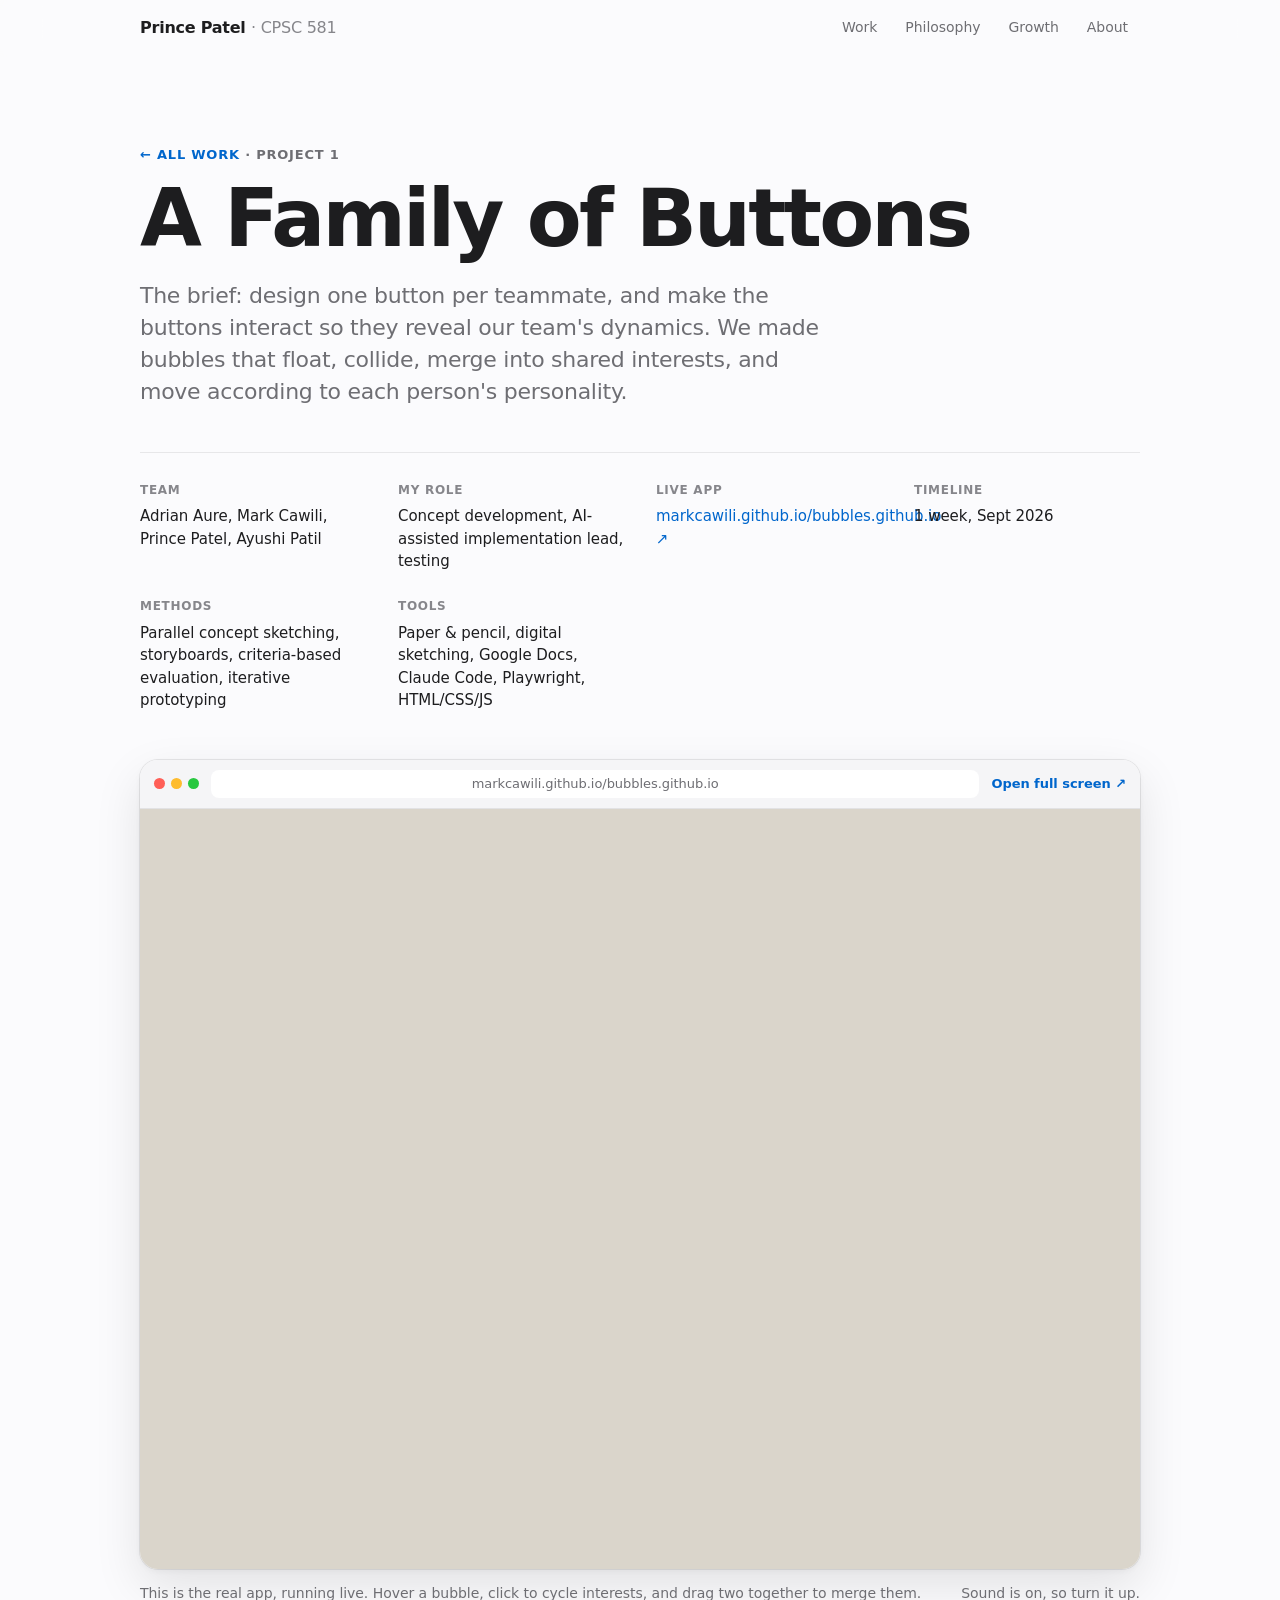
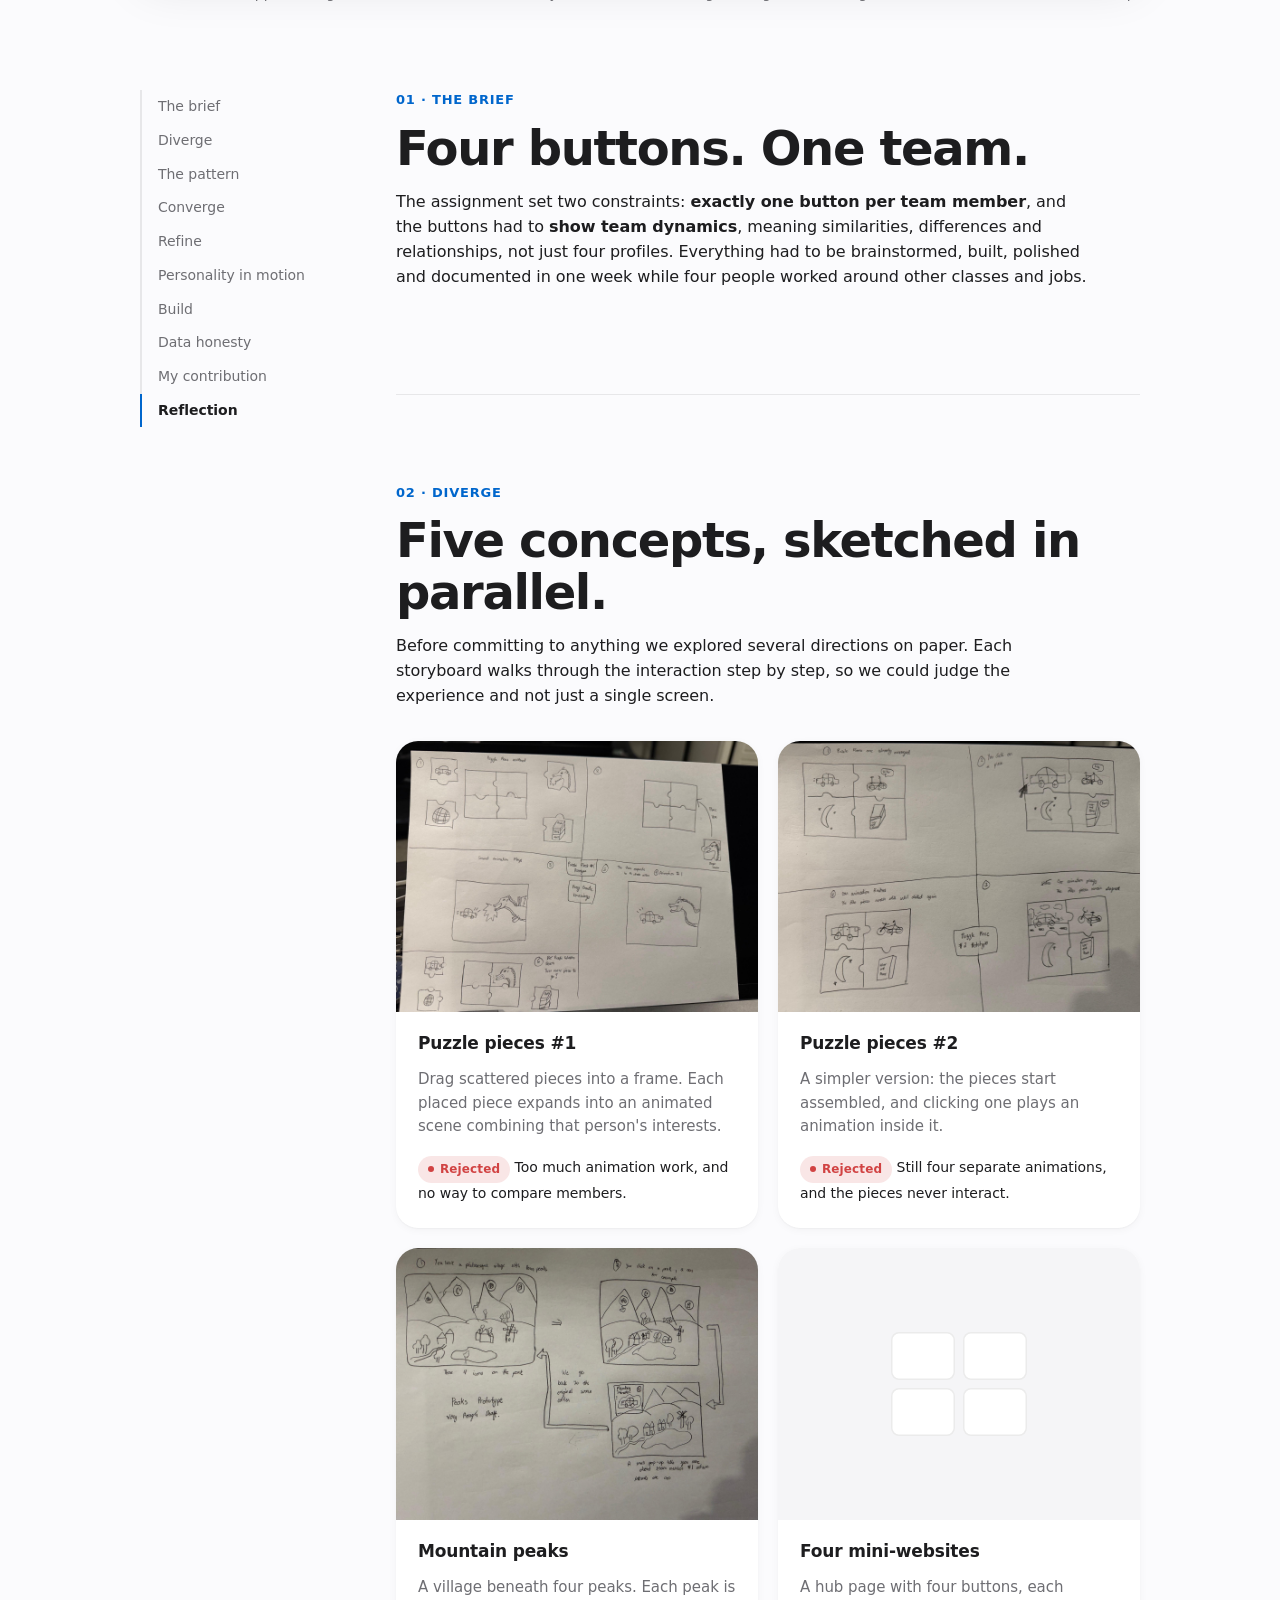
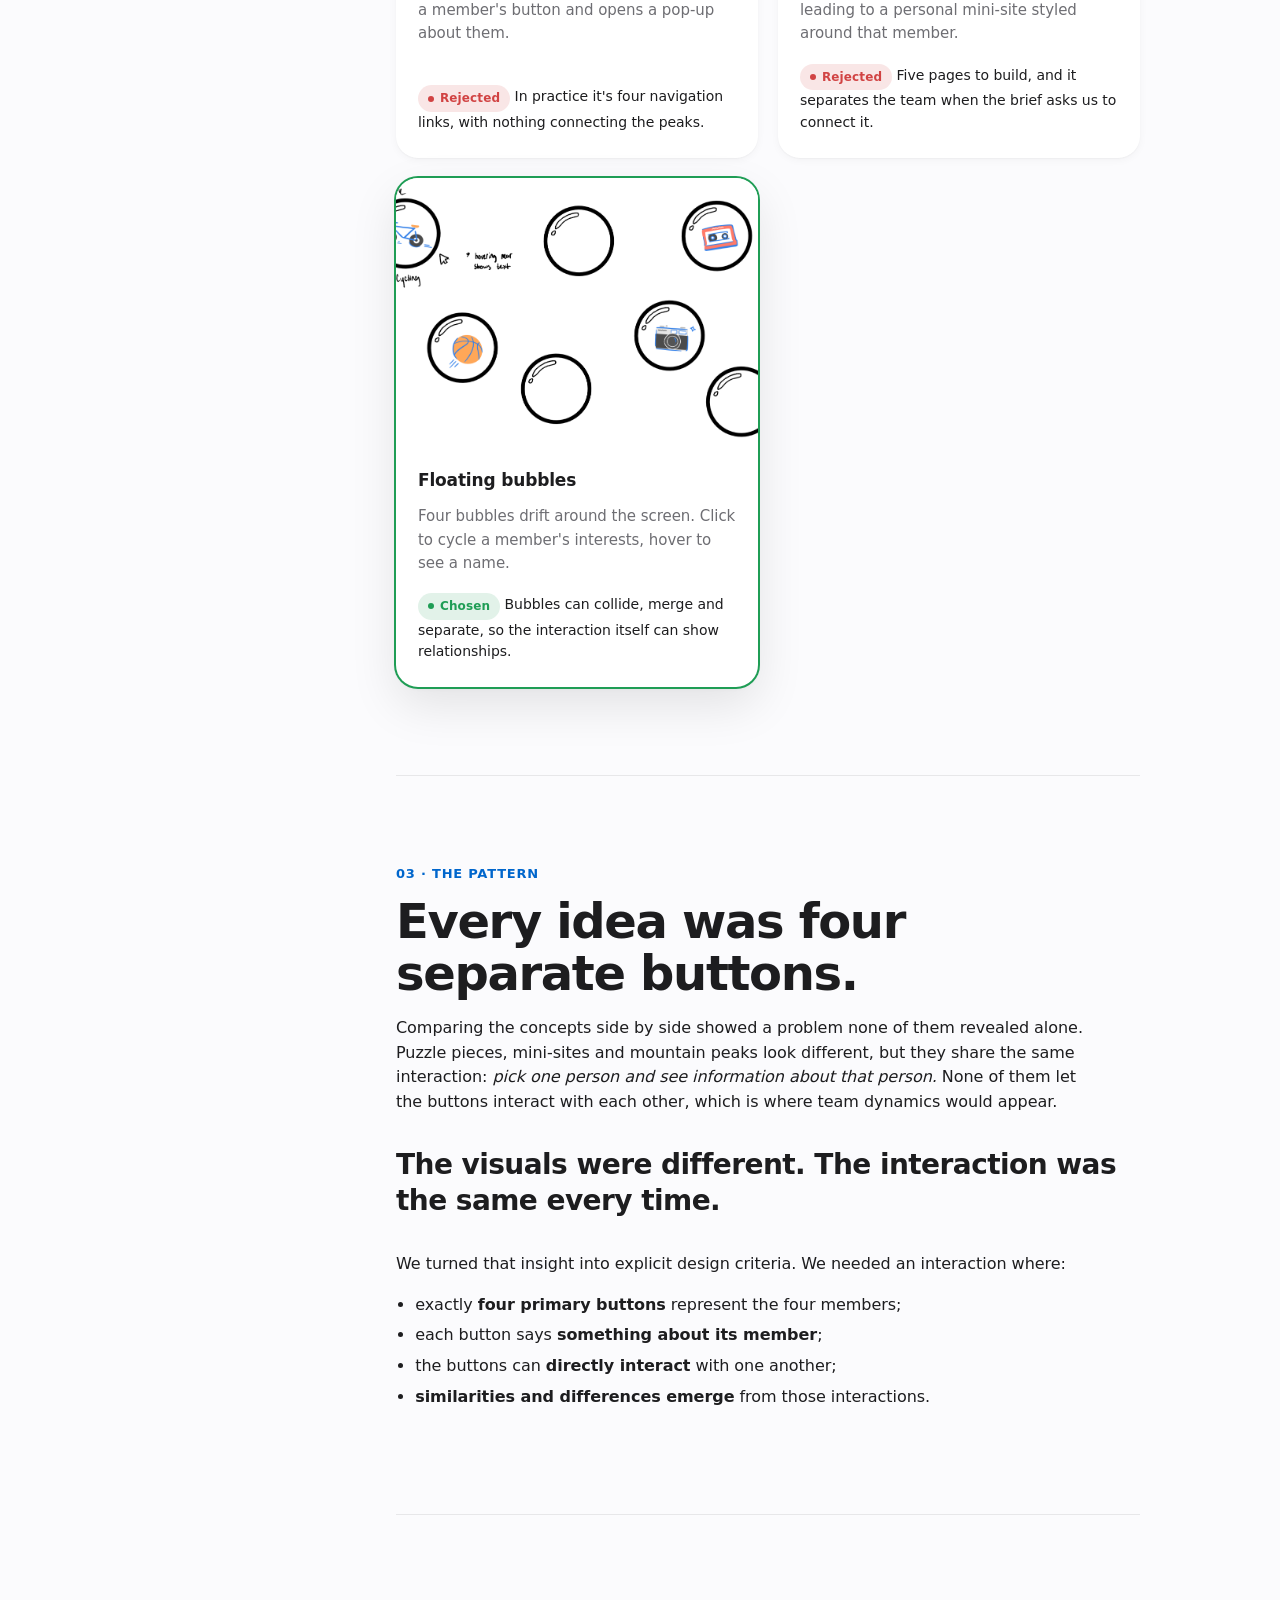
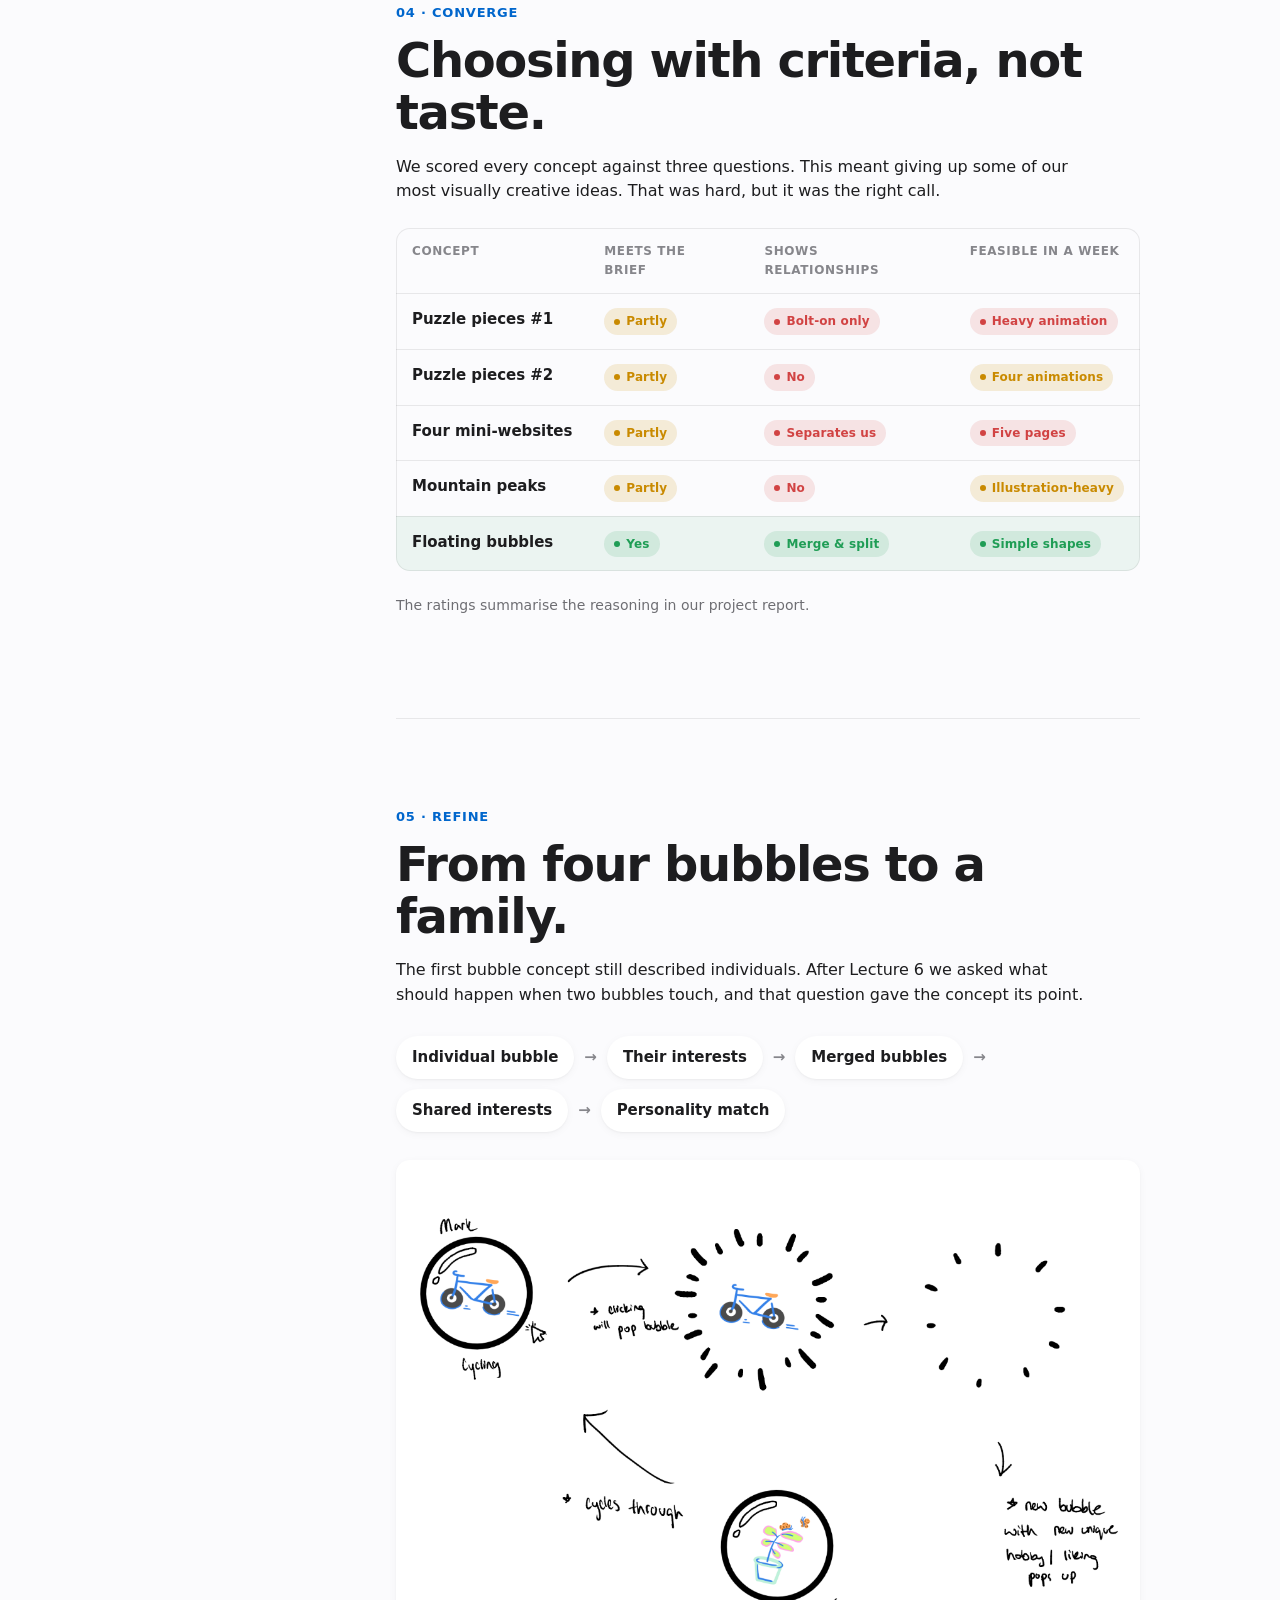
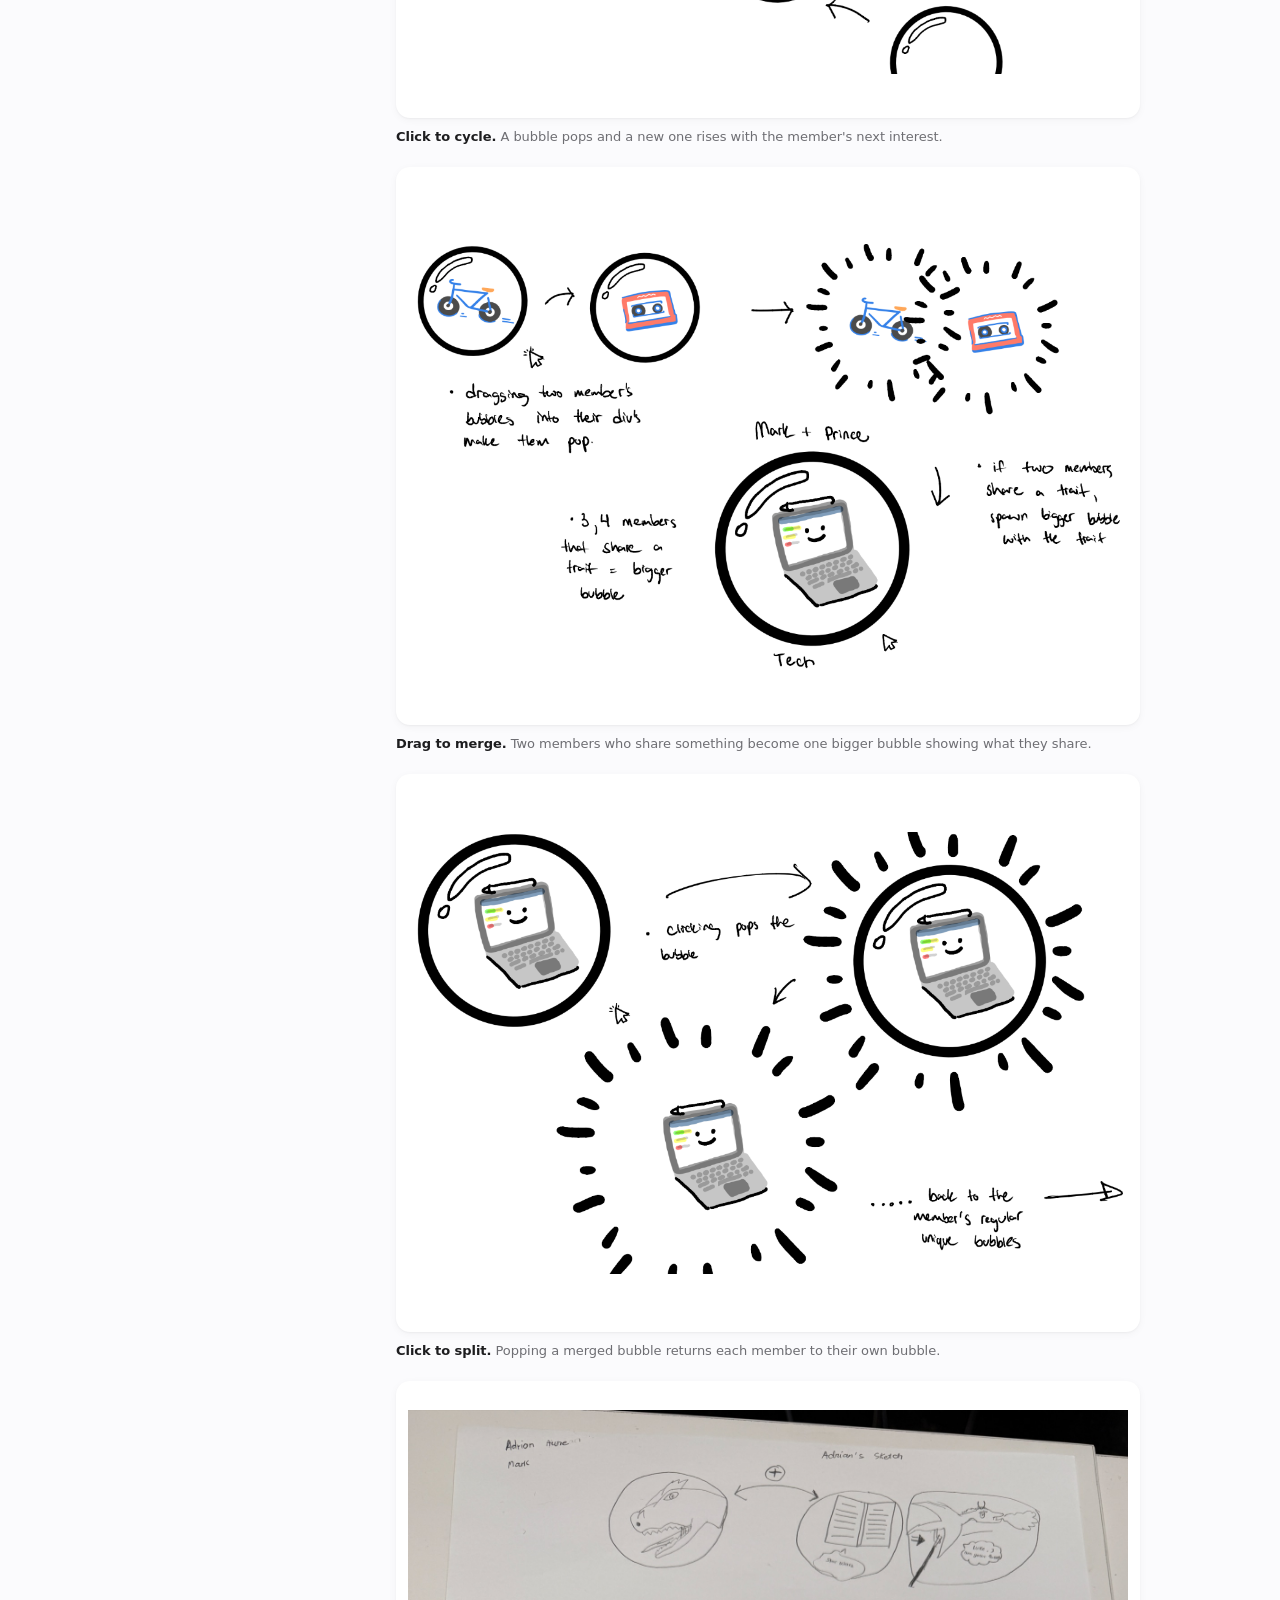
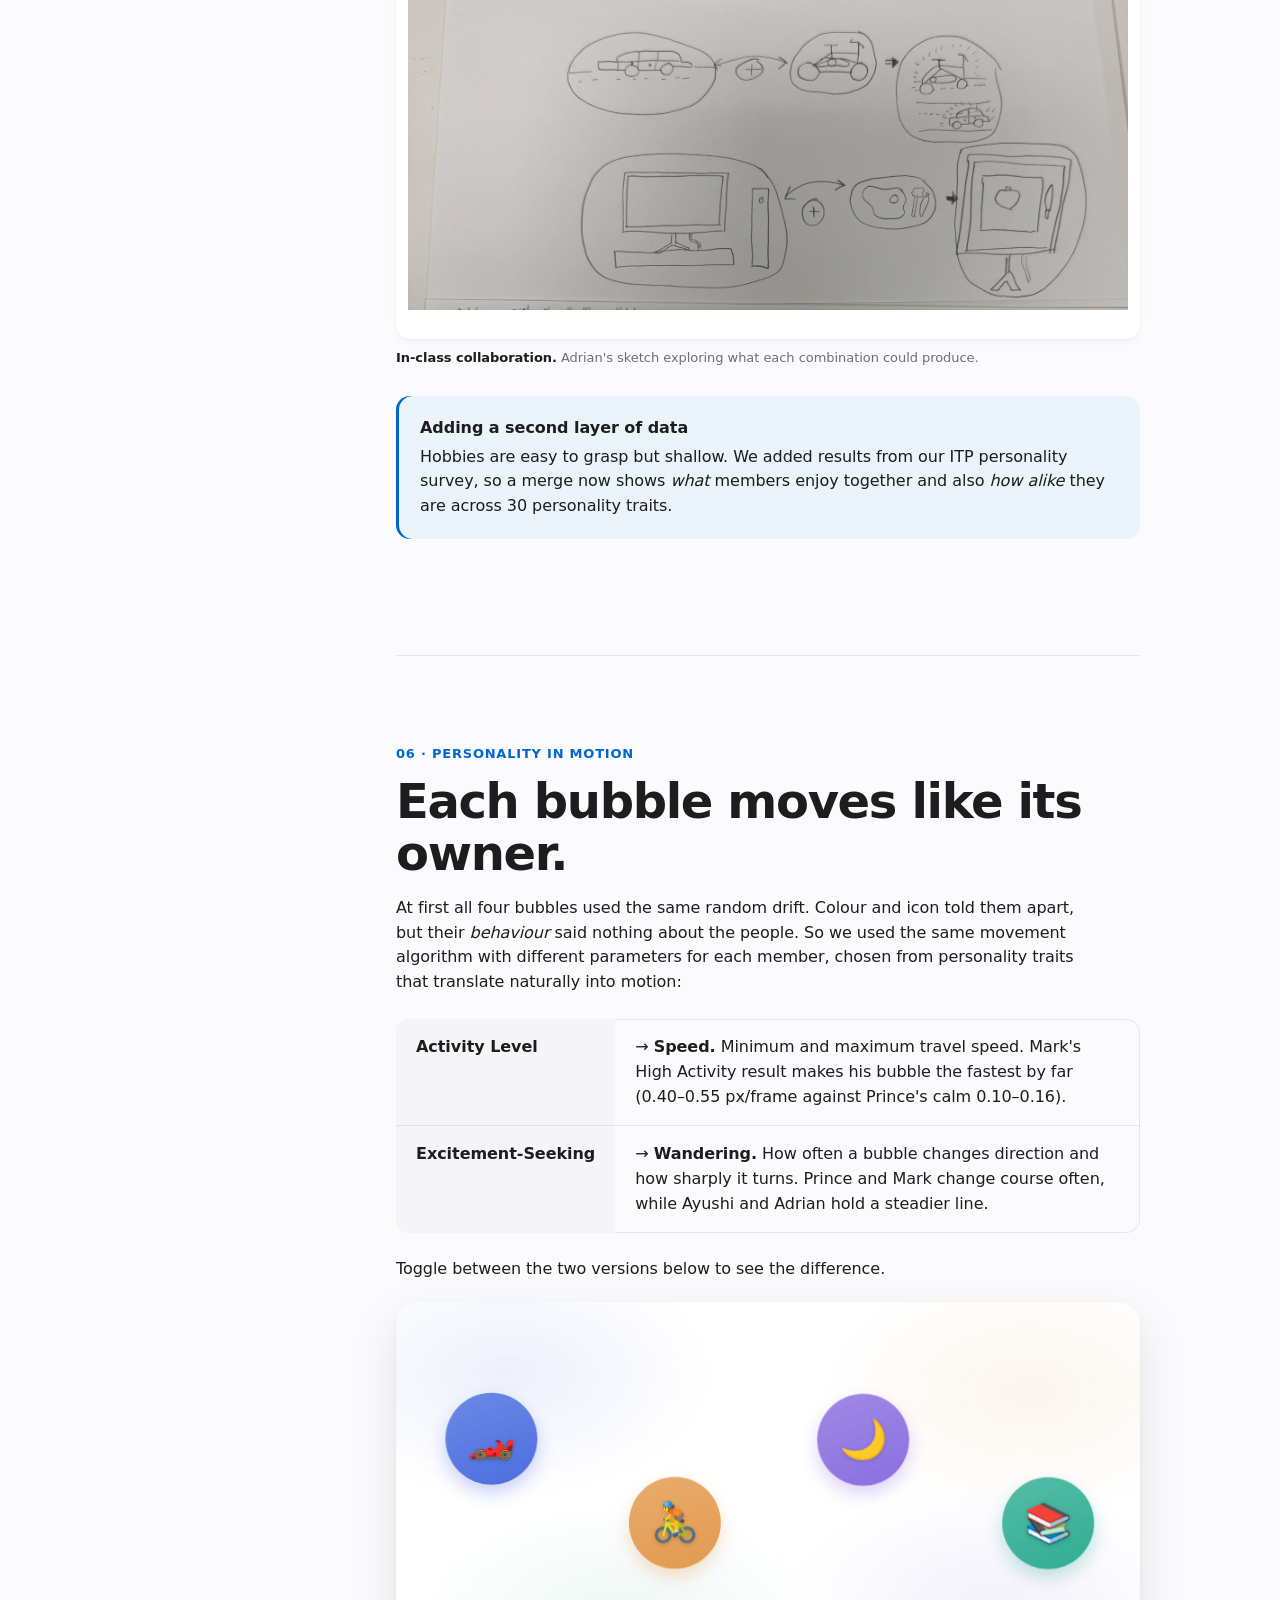
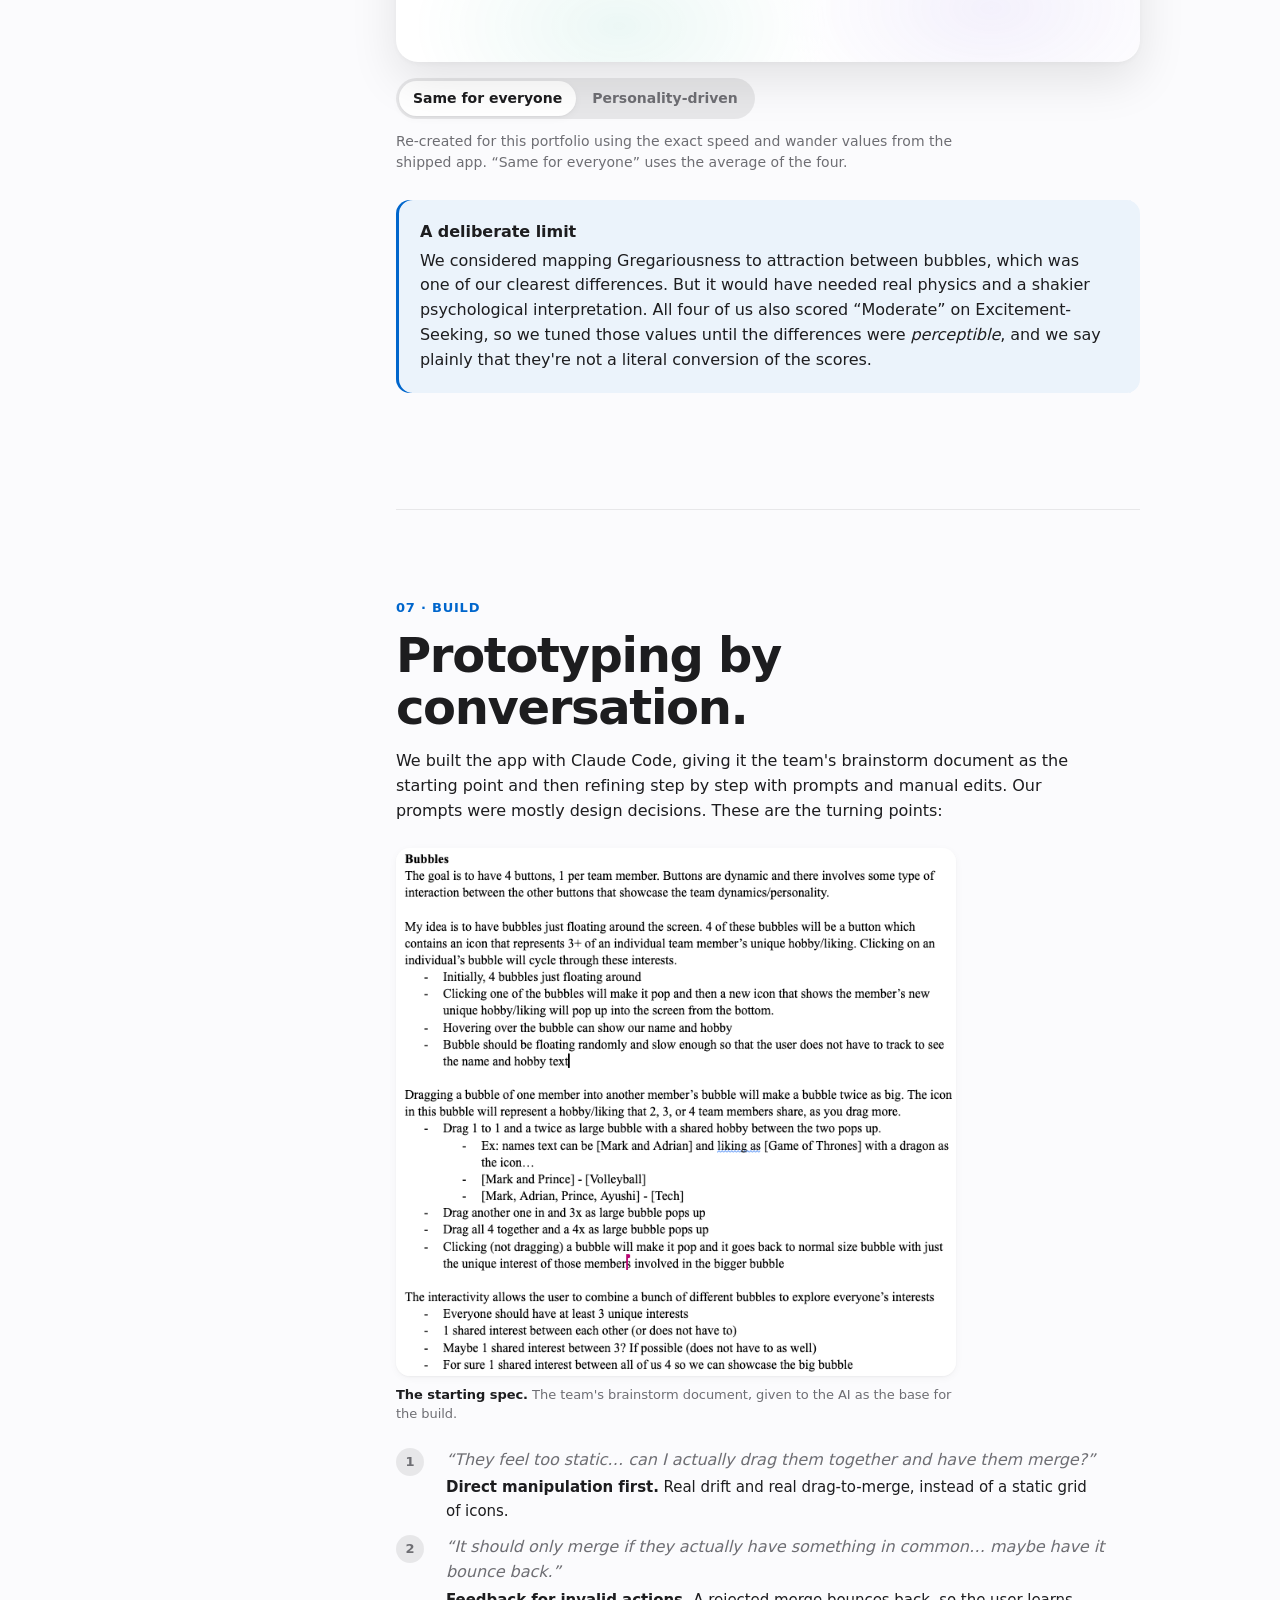
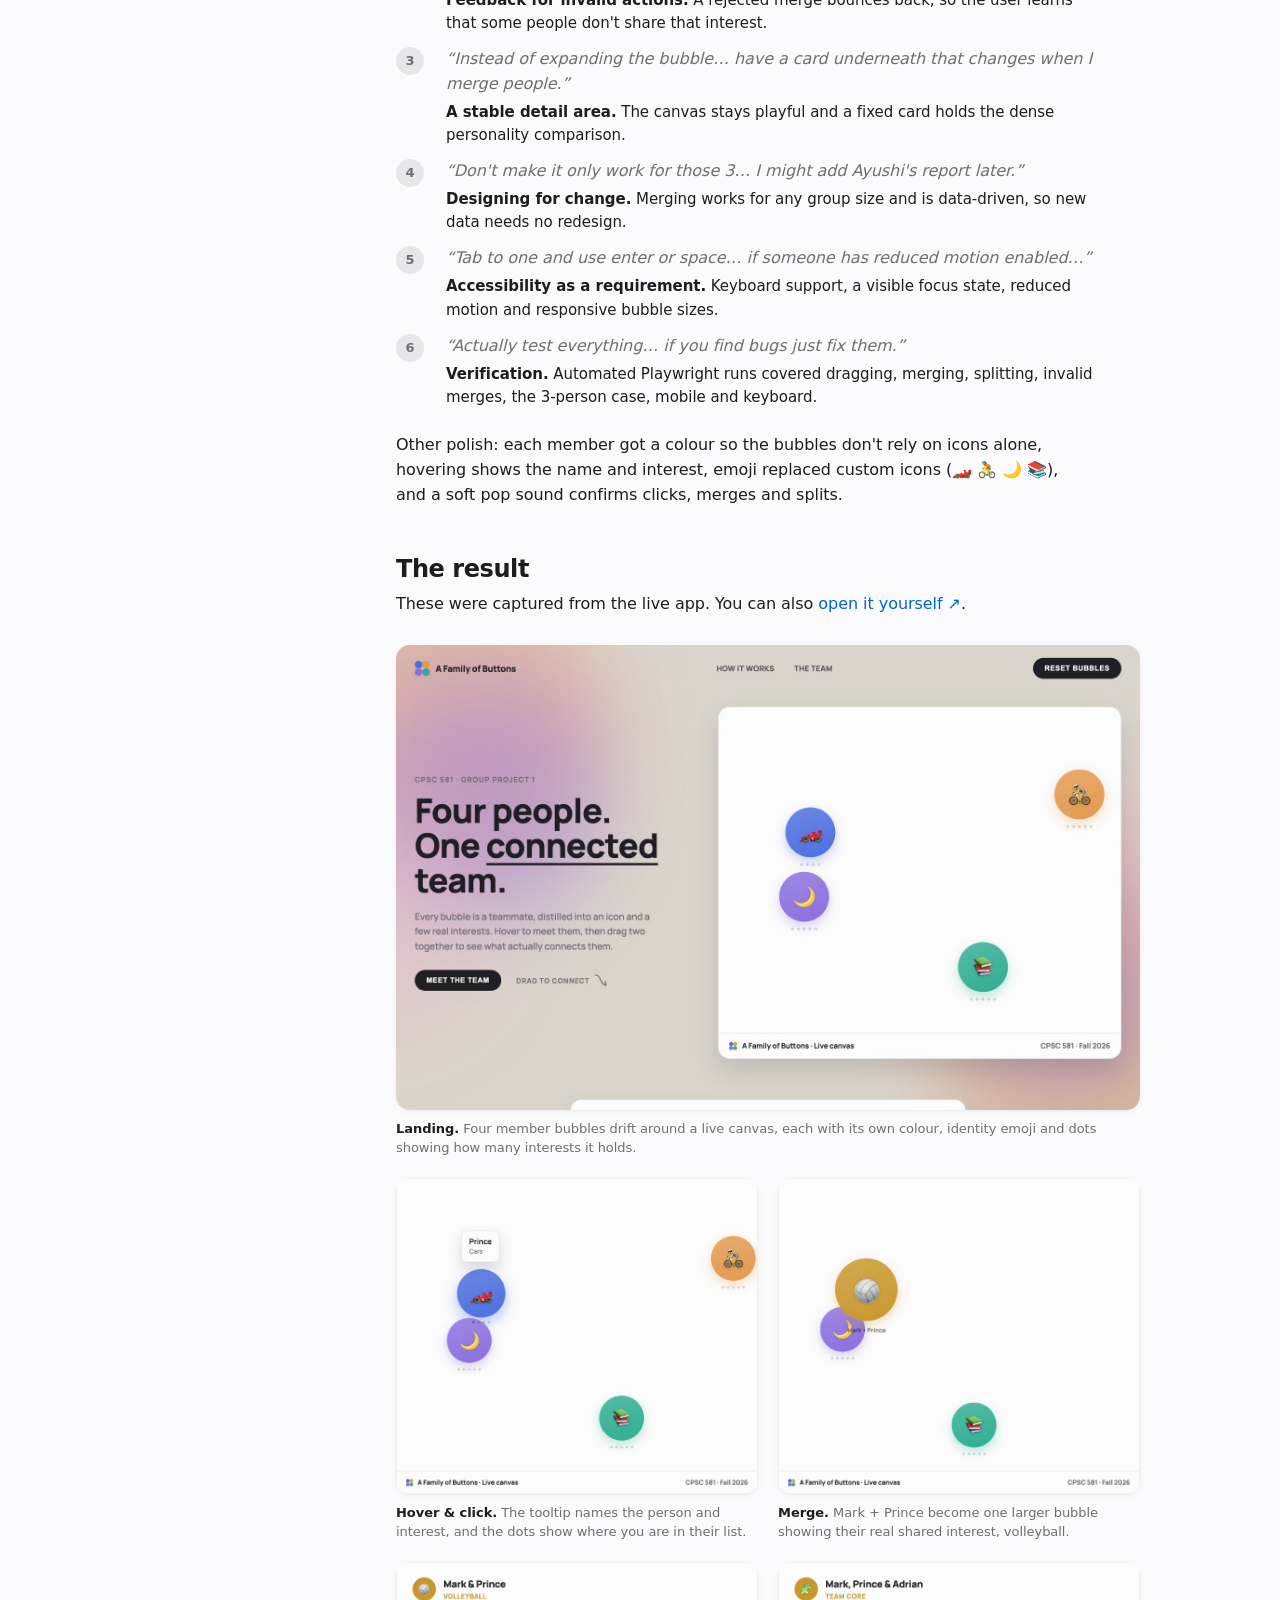
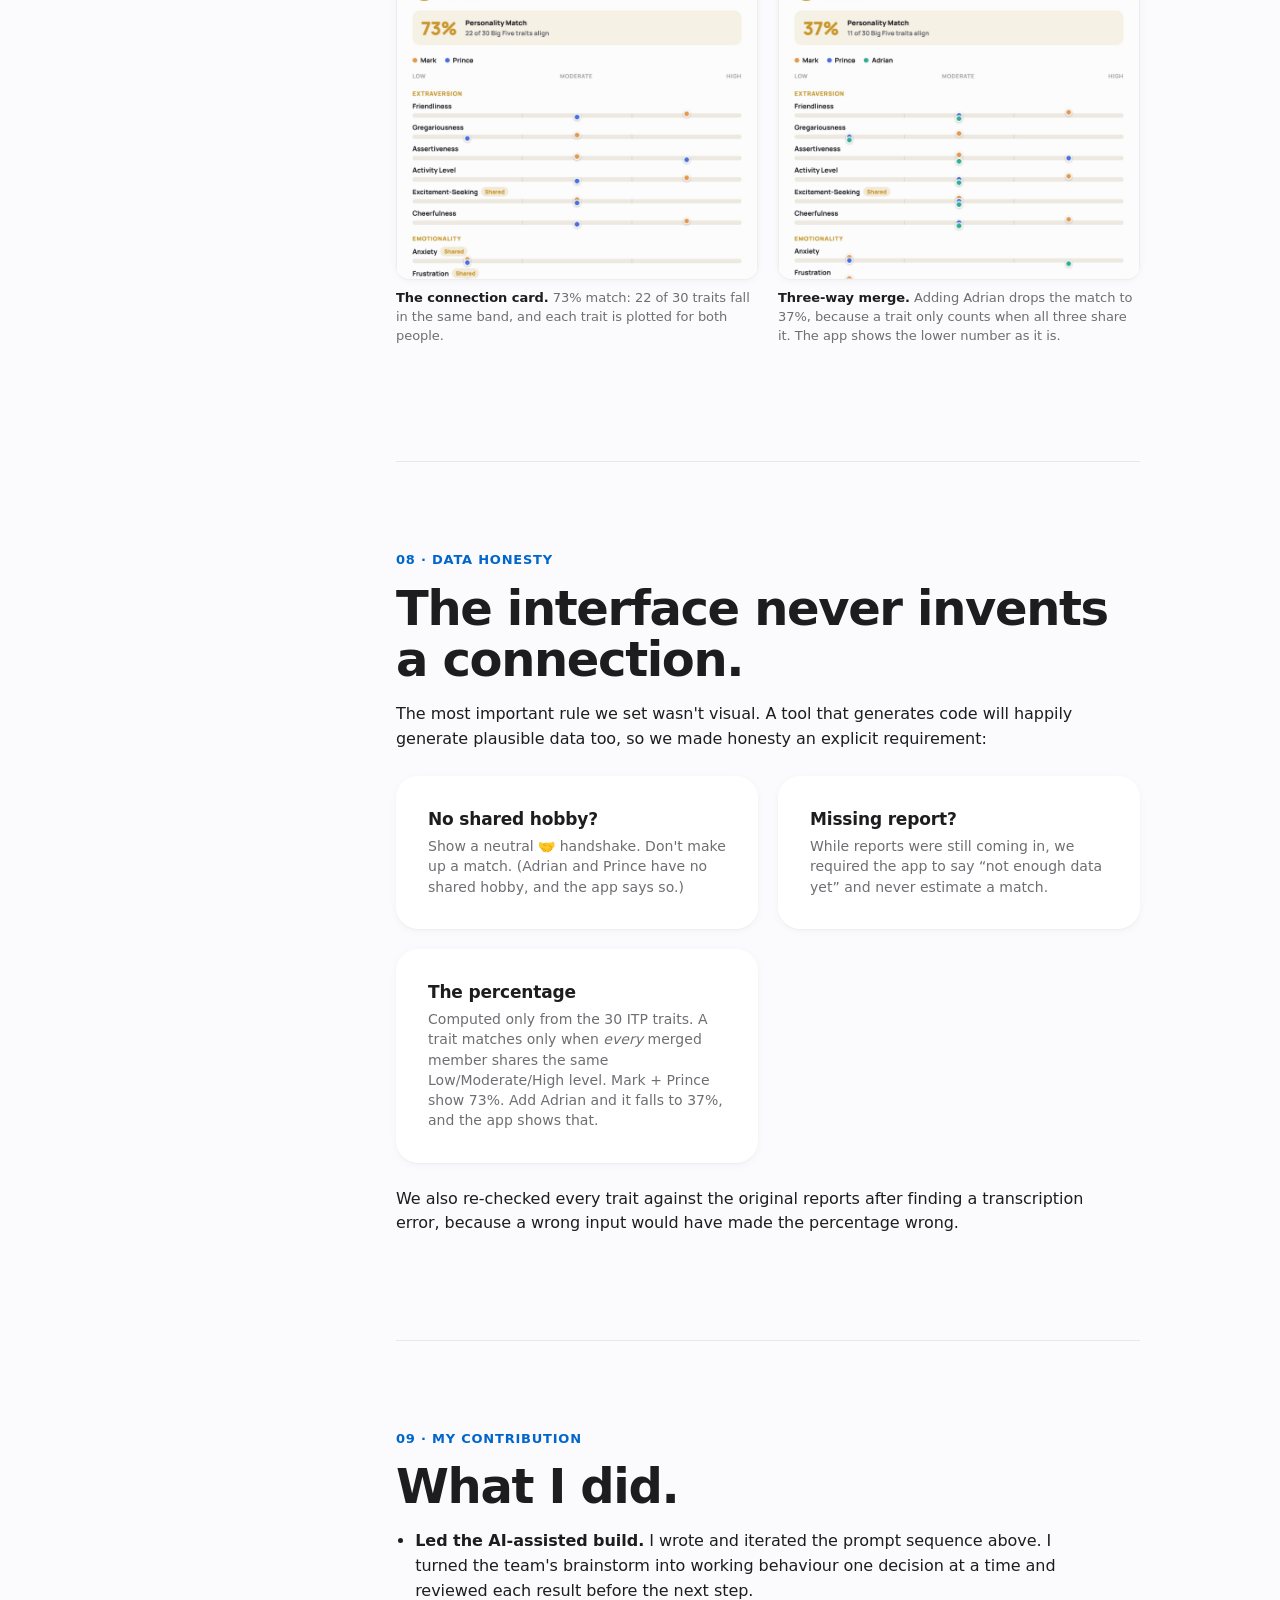
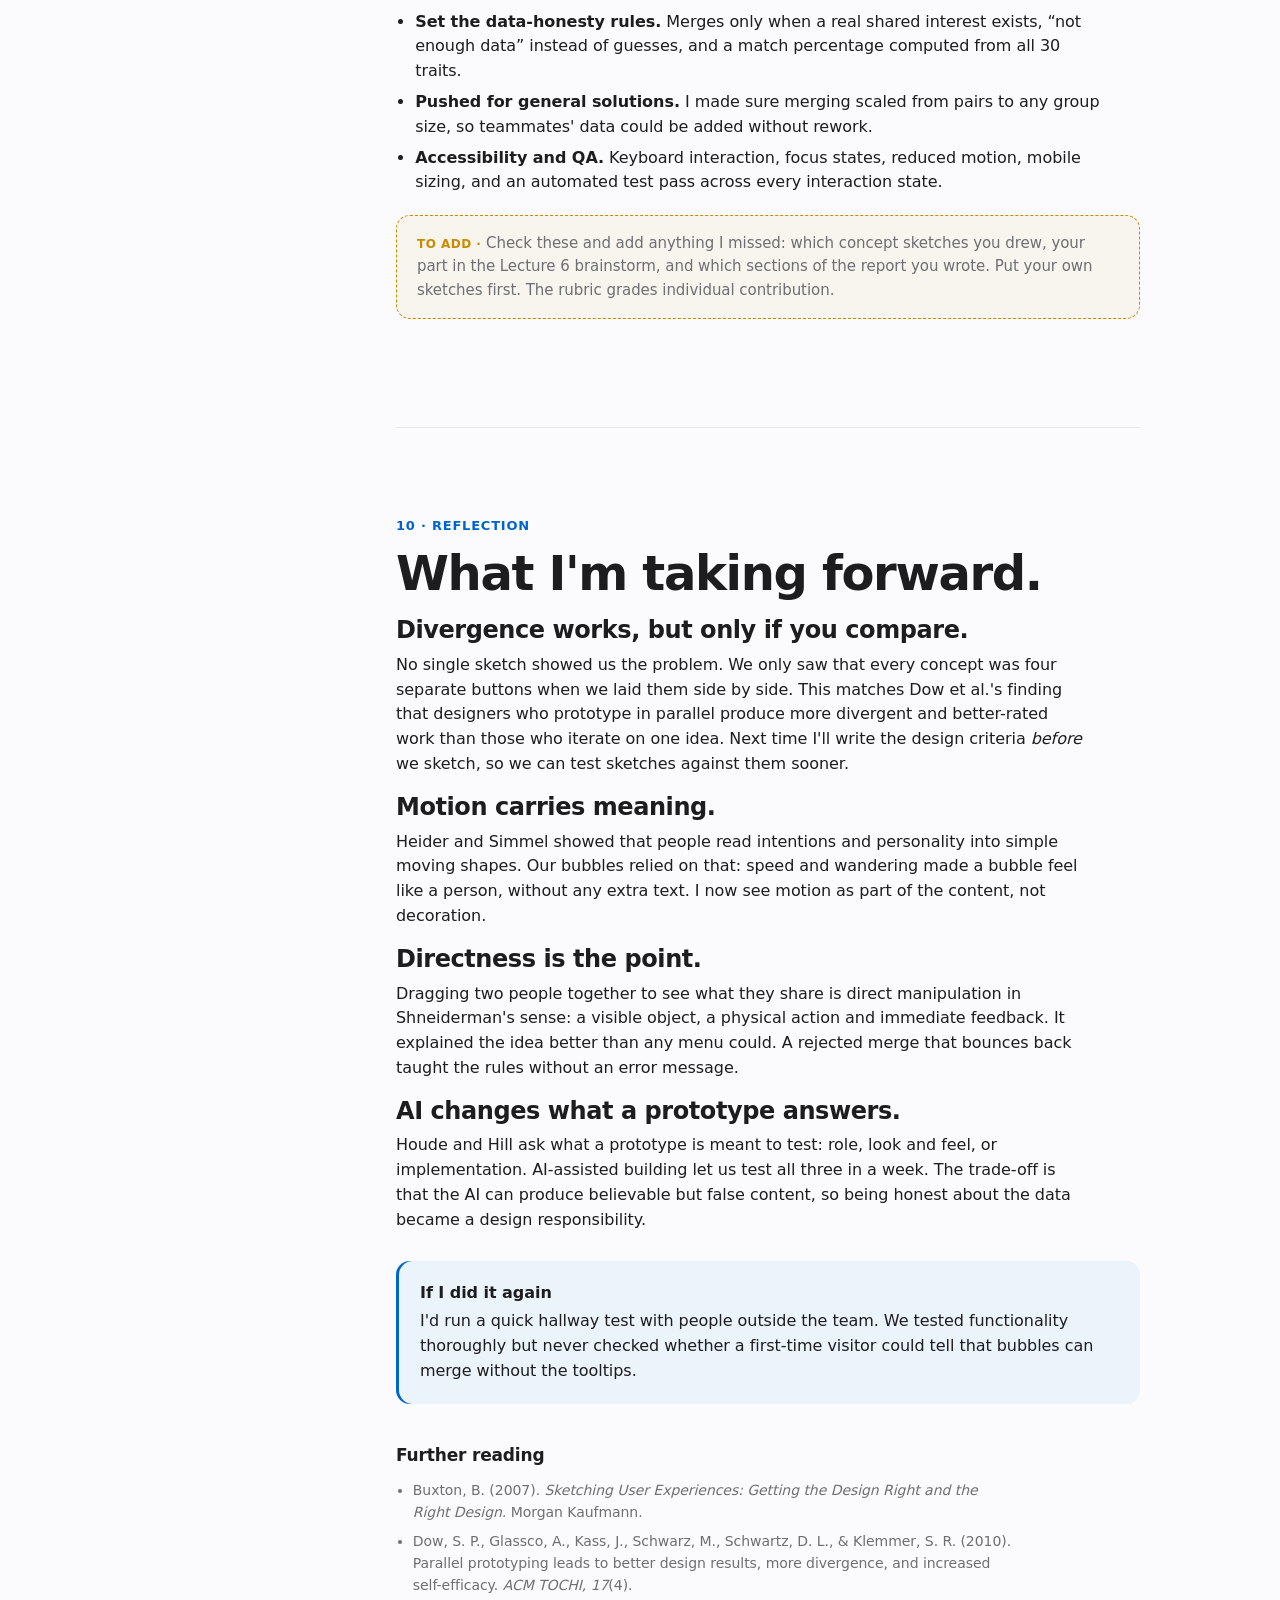
==== project-1.html @ 278ad53a "Embed live Project 1 app, add screenshots, match real bubble style and movement" ====
<!doctype html>
<html lang="en">
<head>
  <meta charset="utf-8">
  <meta name="viewport" content="width=device-width, initial-scale=1">
  <title>A Family of Buttons — Prince Patel</title>
  <meta name="description" content="CPSC 581 Project 1 case study: four buttons that interact to show team dynamics. Five concepts, one decision, a floating-bubble prototype.">
  <meta name="theme-color" content="#fbfbfd" media="(prefers-color-scheme: light)">
  <meta name="theme-color" content="#000000" media="(prefers-color-scheme: dark)">
  <link rel="icon" href="data:image/svg+xml,<svg xmlns='http://www.w3.org/2000/svg' viewBox='0 0 100 100'><circle cx='50' cy='50' r='44' fill='%230066cc'/><circle cx='36' cy='34' r='9' fill='white' opacity='.85'/></svg>">
  <link rel="stylesheet" href="css/style.css">
</head>
<body>
  <a class="skip" href="#main">Skip to content</a>

  <nav class="nav" aria-label="Primary">
    <div class="wrap">
      <a class="brand" href="index.html">Prince Patel <span>· CPSC 581</span></a>
      <ul>
        <li><a href="index.html#work">Work</a></li>
        <li><a href="index.html#philosophy">Philosophy</a></li>
        <li><a href="index.html#growth">Growth</a></li>
        <li><a href="index.html#about">About</a></li>
      </ul>
    </div>
  </nav>

  <main id="main">
    <header class="cs-hero">
      <div class="wrap">
        <p class="eyebrow"><a href="index.html#work">← All work</a> · Project 1</p>
        <h1 class="display">A Family of Buttons</h1>
        <p class="lead">The brief: design one button per teammate, and make the buttons interact so they reveal our team's dynamics. We made bubbles that float, collide, merge into shared interests, and move according to each person's personality.</p>

        <dl class="facts">
          <div><dt>Team</dt><dd>Adrian Aure, Mark Cawili, Prince Patel, Ayushi Patil</dd></div>
          <div><dt>My role</dt><dd>Concept development, AI-assisted implementation lead, testing</dd></div>
          <div><dt>Live app</dt><dd><a href="https://markcawili.github.io/bubbles.github.io/" target="_blank" rel="noopener">markcawili.github.io/bubbles.github.io ↗</a></dd></div>
          <div><dt>Timeline</dt><dd>1 week, Sept 2026</dd></div>
          <div><dt>Methods</dt><dd>Parallel concept sketching, storyboards, criteria-based evaluation, iterative prototyping</dd></div>
          <div><dt>Tools</dt><dd>Paper &amp; pencil, digital sketching, Google Docs, Claude Code, Playwright, HTML/CSS/JS</dd></div>
        </dl>

        <div class="device">
          <div class="bar">
            <span class="lights" aria-hidden="true"><i></i><i></i><i></i></span>
            <span class="url">markcawili.github.io/bubbles.github.io</span>
            <a class="open" href="https://markcawili.github.io/bubbles.github.io/" target="_blank" rel="noopener">Open full screen ↗</a>
          </div>
          <iframe src="https://markcawili.github.io/bubbles.github.io/" title="A Family of Buttons: the live Project 1 app" loading="lazy" allow="autoplay"></iframe>
        </div>
        <p class="embed-note"><span>This is the real app, running live. Hover a bubble, click to cycle interests, and drag two together to merge them.</span><span>Sound is on, so turn it up.</span></p>
      </div>
    </header>

    <div class="wrap">
      <div class="cs-layout">
        <aside class="toc" aria-label="On this page">
          <ol>
            <li><a href="#brief">The brief</a></li>
            <li><a href="#diverge">Diverge</a></li>
            <li><a href="#pattern">The pattern</a></li>
            <li><a href="#converge">Converge</a></li>
            <li><a href="#refine">Refine</a></li>
            <li><a href="#movement">Personality in motion</a></li>
            <li><a href="#build">Build</a></li>
            <li><a href="#honesty">Data honesty</a></li>
            <li><a href="#contribution">My contribution</a></li>
            <li><a href="#reflection">Reflection</a></li>
          </ol>
        </aside>

        <article>
          <!-- ===== BRIEF ===== -->
          <section class="chapter" id="brief">
            <p class="eyebrow">01 · The brief</p>
            <h2>Four buttons. One team.</h2>
            <p>The assignment set two constraints: <strong>exactly one button per team member</strong>, and the buttons had to <strong>show team dynamics</strong>, meaning similarities, differences and relationships, not just four profiles. Everything had to be brainstormed, built, polished and documented in one week while four people worked around other classes and jobs.</p>
          </section>

          <!-- ===== DIVERGE ===== -->
          <section class="chapter" id="diverge">
            <p class="eyebrow">02 · Diverge</p>
            <h2>Five concepts, sketched in parallel.</h2>
            <p>Before committing to anything we explored several directions on paper. Each storyboard walks through the interaction step by step, so we could judge the experience and not just a single screen.</p>

            <div class="grid three" style="margin-top:32px">
              <figure class="card concept reveal">
                <button class="fig crop" type="button"><img src="assets/p1/fig1-puzzle-1.jpg" alt="Pencil storyboard: four scattered puzzle pieces are dragged into a frame; a placed piece expands into an animated scene of a dragon chasing a car." loading="lazy"></button>
                <div class="body">
                  <h4>Puzzle pieces #1</h4>
                  <p>Drag scattered pieces into a frame. Each placed piece expands into an animated scene combining that person's interests.</p>
                  <span class="why"><span class="chip no dot">Rejected</span> Too much animation work, and no way to compare members.</span>
                </div>
                <figcaption hidden>Figure 1. Puzzle Piece concept #1 storyboard.</figcaption>
              </figure>

              <figure class="card concept reveal">
                <button class="fig crop" type="button"><img src="assets/p1/fig2-puzzle-2.jpg" alt="Pencil storyboard: an assembled 2×2 puzzle with a car, bike, moon and book; clicking the car piece plays an animation inside it while others stay still." loading="lazy"></button>
                <div class="body">
                  <h4>Puzzle pieces #2</h4>
                  <p>A simpler version: the pieces start assembled, and clicking one plays an animation inside it.</p>
                  <span class="why"><span class="chip no dot">Rejected</span> Still four separate animations, and the pieces never interact.</span>
                </div>
                <figcaption hidden>Figure 2. Puzzle Piece concept #2 storyboard.</figcaption>
              </figure>

              <figure class="card concept reveal">
                <button class="fig crop" type="button"><img src="assets/p1/fig3-peaks.jpg" alt="Pencil storyboard: a village under a mountain with four peaks, each with an icon; clicking a peak opens a small pop-up about that member." loading="lazy"></button>
                <div class="body">
                  <h4>Mountain peaks</h4>
                  <p>A village beneath four peaks. Each peak is a member's button and opens a pop-up about them.</p>
                  <span class="why"><span class="chip no dot">Rejected</span> In practice it's four navigation links, with nothing connecting the peaks.</span>
                </div>
                <figcaption hidden>Figure 3. Mountain Peaks concept storyboard.</figcaption>
              </figure>

              <div class="card concept reveal">
                <div class="placeholder-art" aria-hidden="true"><span></span><span></span><span></span><span></span></div>
                <div class="body">
                  <h4>Four mini-websites</h4>
                  <p>A hub page with four buttons, each leading to a personal mini-site styled around that member.</p>
                  <span class="why"><span class="chip no dot">Rejected</span> Five pages to build, and it separates the team when the brief asks us to connect it.</span>
                </div>
              </div>

              <figure class="card concept winner reveal">
                <button class="fig crop" type="button"><img src="assets/p1/fig5a-bubbles-hover.png" alt="Digital sketch: floating bubbles, one containing a bike icon labelled Mark / Cycling, with a note that hovering shows text." loading="lazy"></button>
                <div class="body">
                  <h4>Floating bubbles</h4>
                  <p>Four bubbles drift around the screen. Click to cycle a member's interests, hover to see a name.</p>
                  <span class="why"><span class="chip yes dot">Chosen</span> Bubbles can collide, merge and separate, so the interaction itself can show relationships.</span>
                </div>
                <figcaption hidden>Figure 5. Initial Bubbles concept sketch.</figcaption>
              </figure>
            </div>
          </section>

          <!-- ===== PATTERN ===== -->
          <section class="chapter" id="pattern">
            <p class="eyebrow">03 · The pattern</p>
            <h2>Every idea was four separate buttons.</h2>
            <p>Comparing the concepts side by side showed a problem none of them revealed alone. Puzzle pieces, mini-sites and mountain peaks look different, but they share the same interaction: <em>pick one person and see information about that person.</em> None of them let the buttons interact with each other, which is where team dynamics would appear.</p>

            <p class="quote">The visuals were different. The interaction was the same every time.</p>

            <p>We turned that insight into explicit design criteria. We needed an interaction where:</p>
            <ul>
              <li>exactly <strong>four primary buttons</strong> represent the four members;</li>
              <li>each button says <strong>something about its member</strong>;</li>
              <li>the buttons can <strong>directly interact</strong> with one another;</li>
              <li><strong>similarities and differences emerge</strong> from those interactions.</li>
            </ul>
          </section>

          <!-- ===== CONVERGE ===== -->
          <section class="chapter" id="converge">
            <p class="eyebrow">04 · Converge</p>
            <h2>Choosing with criteria, not taste.</h2>
            <p>We scored every concept against three questions. This meant giving up some of our most visually creative ideas. That was hard, but it was the right call.</p>

            <div class="matrix-wrap reveal">
              <table class="matrix">
                <thead>
                  <tr><th scope="col">Concept</th><th scope="col">Meets the brief</th><th scope="col">Shows relationships</th><th scope="col">Feasible in a week</th></tr>
                </thead>
                <tbody>
                  <tr><th scope="row">Puzzle pieces #1</th><td><span class="chip part dot">Partly</span></td><td><span class="chip no dot">Bolt-on only</span></td><td><span class="chip no dot">Heavy animation</span></td></tr>
                  <tr><th scope="row">Puzzle pieces #2</th><td><span class="chip part dot">Partly</span></td><td><span class="chip no dot">No</span></td><td><span class="chip part dot">Four animations</span></td></tr>
                  <tr><th scope="row">Four mini-websites</th><td><span class="chip part dot">Partly</span></td><td><span class="chip no dot">Separates us</span></td><td><span class="chip no dot">Five pages</span></td></tr>
                  <tr><th scope="row">Mountain peaks</th><td><span class="chip part dot">Partly</span></td><td><span class="chip no dot">No</span></td><td><span class="chip part dot">Illustration-heavy</span></td></tr>
                  <tr class="win"><th scope="row">Floating bubbles</th><td><span class="chip yes dot">Yes</span></td><td><span class="chip yes dot">Merge &amp; split</span></td><td><span class="chip yes dot">Simple shapes</span></td></tr>
                </tbody>
              </table>
            </div>
            <p class="small muted">The ratings summarise the reasoning in our project report.</p>
          </section>

          <!-- ===== REFINE ===== -->
          <section class="chapter" id="refine">
            <p class="eyebrow">05 · Refine</p>
            <h2>From four bubbles to a family.</h2>
            <p>The first bubble concept still described individuals. After Lecture 6 we asked what should happen when two bubbles touch, and that question gave the concept its point.</p>

            <ol class="flow" aria-label="Interaction model">
              <li>Individual bubble</li><li class="arrow" aria-hidden="true">→</li>
              <li>Their interests</li><li class="arrow" aria-hidden="true">→</li>
              <li>Merged bubbles</li><li class="arrow" aria-hidden="true">→</li>
              <li>Shared interests</li><li class="arrow" aria-hidden="true">→</li>
              <li>Personality match</li>
            </ol>

            <div class="grid two" style="margin-top:8px">
              <figure class="reveal">
                <button class="fig contain" type="button"><img src="assets/p1/fig5b-bubbles-cycle.png" alt="Sketch: clicking Mark's bike bubble pops it, and a new bubble with a plant icon rises from the bottom, cycling through interests." loading="lazy"></button>
                <figcaption><b>Click to cycle.</b> A bubble pops and a new one rises with the member's next interest.</figcaption>
              </figure>
              <figure class="reveal">
                <button class="fig contain" type="button"><img src="assets/p1/fig7-merge.png" alt="Sketch: dragging Mark's bike bubble into Prince's cassette bubble pops both and spawns a bigger bubble with a laptop icon labelled Tech." loading="lazy"></button>
                <figcaption><b>Drag to merge.</b> Two members who share something become one bigger bubble showing what they share.</figcaption>
              </figure>
              <figure class="reveal">
                <button class="fig contain" type="button"><img src="assets/p1/fig8-pop.png" alt="Sketch: clicking the merged Tech bubble pops it back into the members' individual bubbles." loading="lazy"></button>
                <figcaption><b>Click to split.</b> Popping a merged bubble returns each member to their own bubble.</figcaption>
              </figure>
              <figure class="reveal">
                <button class="fig contain" type="button"><img src="assets/p1/fig6-adrian-sketch.jpg" alt="Adrian's in-class pencil sketch of combinations: dragon plus book becomes a Star Wars scene; car plus bike becomes a road scene; computer plus food becomes a digital art easel." loading="lazy"></button>
                <figcaption><b>In-class collaboration.</b> Adrian's sketch exploring what each combination could produce.</figcaption>
              </figure>
            </div>

            <div class="callout">
              <strong>Adding a second layer of data</strong>
              <p>Hobbies are easy to grasp but shallow. We added results from our ITP personality survey, so a merge now shows <em>what</em> members enjoy together and also <em>how alike</em> they are across 30 personality traits.</p>
            </div>
          </section>

          <!-- ===== MOVEMENT ===== -->
          <section class="chapter" id="movement">
            <p class="eyebrow">06 · Personality in motion</p>
            <h2>Each bubble moves like its owner.</h2>
            <p>At first all four bubbles used the same random drift. Colour and icon told them apart, but their <em>behaviour</em> said nothing about the people. So we used the same movement algorithm with different parameters for each member, chosen from personality traits that translate naturally into motion:</p>

            <div class="spec">
              <div class="k">Activity Level</div><div class="v">→ <strong>Speed.</strong> Minimum and maximum travel speed. Mark's High Activity result makes his bubble the fastest by far (0.40–0.55 px/frame against Prince's calm 0.10–0.16).</div>
              <div class="k">Excitement-Seeking</div><div class="v">→ <strong>Wandering.</strong> How often a bubble changes direction and how sharply it turns. Prince and Mark change course often, while Ayushi and Adrian hold a steadier line.</div>
            </div>

            <p>Toggle between the two versions below to see the difference.</p>
            <div class="playground" id="mv-pg" data-playground data-mode="uniform" aria-label="Movement comparison demo" style="height:clamp(260px,38vw,360px);margin-top:20px"></div>
            <div class="toggle" role="group" aria-label="Movement model" data-controls="mv-pg">
              <button type="button" data-mode="uniform" aria-pressed="true">Same for everyone</button>
              <button type="button" data-mode="personality" aria-pressed="false">Personality-driven</button>
            </div>
            <p class="small muted" style="margin-top:12px">Re-created for this portfolio using the exact speed and wander values from the shipped app. “Same for everyone” uses the average of the four.</p>

            <div class="callout">
              <strong>A deliberate limit</strong>
              <p>We considered mapping Gregariousness to attraction between bubbles, which was one of our clearest differences. But it would have needed real physics and a shakier psychological interpretation. All four of us also scored “Moderate” on Excitement-Seeking, so we tuned those values until the differences were <em>perceptible</em>, and we say plainly that they're not a literal conversion of the scores.</p>
            </div>
          </section>

          <!-- ===== BUILD ===== -->
          <section class="chapter" id="build">
            <p class="eyebrow">07 · Build</p>
            <h2>Prototyping by conversation.</h2>
            <p>We built the app with Claude Code, giving it the team's brainstorm document as the starting point and then refining step by step with prompts and manual edits. Our prompts were mostly design decisions. These are the turning points:</p>

            <figure class="reveal" style="max-width:560px;margin:24px 0">
              <button class="fig" type="button"><img src="assets/p1/fig4-brainstorm-doc.png" alt="Team brainstorm document describing the Bubbles concept: four member bubbles, click to cycle interests, hover for name, drag together to merge into a bigger bubble with a shared interest, click to pop apart." loading="lazy"></button>
              <figcaption><b>The starting spec.</b> The team's brainstorm document, given to the AI as the base for the build.</figcaption>
            </figure>

            <ol class="prompts">
              <li><div><p class="said">“They feel too static… can I actually drag them together and have them merge?”</p><p class="did"><b>Direct manipulation first.</b> Real drift and real drag-to-merge, instead of a static grid of icons.</p></div></li>
              <li><div><p class="said">“It should only merge if they actually have something in common… maybe have it bounce back.”</p><p class="did"><b>Feedback for invalid actions.</b> A rejected merge bounces back, so the user learns that some people don't share that interest.</p></div></li>
              <li><div><p class="said">“Instead of expanding the bubble… have a card underneath that changes when I merge people.”</p><p class="did"><b>A stable detail area.</b> The canvas stays playful and a fixed card holds the dense personality comparison.</p></div></li>
              <li><div><p class="said">“Don't make it only work for those 3… I might add Ayushi's report later.”</p><p class="did"><b>Designing for change.</b> Merging works for any group size and is data-driven, so new data needs no redesign.</p></div></li>
              <li><div><p class="said">“Tab to one and use enter or space… if someone has reduced motion enabled…”</p><p class="did"><b>Accessibility as a requirement.</b> Keyboard support, a visible focus state, reduced motion and responsive bubble sizes.</p></div></li>
              <li><div><p class="said">“Actually test everything… if you find bugs just fix them.”</p><p class="did"><b>Verification.</b> Automated Playwright runs covered dragging, merging, splitting, invalid merges, the 3-person case, mobile and keyboard.</p></div></li>
            </ol>

            <p>Other polish: each member got a colour so the bubbles don't rely on icons alone, hovering shows the name and interest, emoji replaced custom icons (🏎️ 🚴 🌙 📚), and a soft pop sound confirms clicks, merges and splits.</p>

<h3 style="margin-top:48px">The result</h3>
            <p>These were captured from the live app. You can also <a href="https://markcawili.github.io/bubbles.github.io/" target="_blank" rel="noopener">open it yourself ↗</a>.</p>
            <div class="shots">
              <figure class="wide reveal">
                <button class="fig" type="button"><img src="assets/p1/app/01-landing.jpg" alt="The live app's landing view: headline 'Four people. One connected team.' beside a canvas with four coloured bubbles: a race car, a cyclist, a moon and books." loading="lazy"></button>
                <figcaption><b>Landing.</b> Four member bubbles drift around a live canvas, each with its own colour, identity emoji and dots showing how many interests it holds.</figcaption>
              </figure>
              <figure class="reveal">
                <button class="fig" type="button"><img src="assets/p1/app/02-hover-cycle.jpg" alt="Hovering Prince's blue bubble shows a tooltip reading 'Prince, Cars'; the first of four dots under the bubble is active." loading="lazy"></button>
                <figcaption><b>Hover &amp; click.</b> The tooltip names the person and interest, and the dots show where you are in their list.</figcaption>
              </figure>
              <figure class="reveal">
                <button class="fig" type="button"><img src="assets/p1/app/03-merge-pair.jpg" alt="Mark and Prince merged into one larger gold bubble with a volleyball, labelled Mark + Prince." loading="lazy"></button>
                <figcaption><b>Merge.</b> Mark + Prince become one larger bubble showing their real shared interest, volleyball.</figcaption>
              </figure>
              <figure class="reveal">
                <button class="fig" type="button"><img src="assets/p1/app/04-card-pair.jpg" alt="Connection card for Mark and Prince: 73% personality match, 22 of 30 Big Five traits align, with each trait plotted on a low–moderate–high scale and shared traits tagged." loading="lazy"></button>
                <figcaption><b>The connection card.</b> 73% match: 22 of 30 traits fall in the same band, and each trait is plotted for both people.</figcaption>
              </figure>
              <figure class="reveal">
                <button class="fig" type="button"><img src="assets/p1/app/06-card-three.jpg" alt="Connection card for Mark, Prince and Adrian, labelled Team Core: 37% personality match, 11 of 30 traits align." loading="lazy"></button>
                <figcaption><b>Three-way merge.</b> Adding Adrian drops the match to 37%, because a trait only counts when all three share it. The app shows the lower number as it is.</figcaption>
              </figure>
            </div>
          </section>

          <!-- ===== HONESTY ===== -->
          <section class="chapter" id="honesty">
            <p class="eyebrow">08 · Data honesty</p>
            <h2>The interface never invents a connection.</h2>
            <p>The most important rule we set wasn't visual. A tool that generates code will happily generate plausible data too, so we made honesty an explicit requirement:</p>
            <div class="grid three" style="margin-top:24px">
              <div class="card reveal"><h4>No shared hobby?</h4><p class="muted small">Show a neutral 🤝 handshake. Don't make up a match. (Adrian and Prince have no shared hobby, and the app says so.)</p></div>
              <div class="card reveal"><h4>Missing report?</h4><p class="muted small">While reports were still coming in, we required the app to say “not enough data yet” and never estimate a match.</p></div>
              <div class="card reveal"><h4>The percentage</h4><p class="muted small">Computed only from the 30 ITP traits. A trait matches only when <em>every</em> merged member shares the same Low/Moderate/High level. Mark + Prince show 73%. Add Adrian and it falls to 37%, and the app shows that.</p></div>
            </div>
            <p style="margin-top:24px">We also re-checked every trait against the original reports after finding a transcription error, because a wrong input would have made the percentage wrong.</p>
          </section>

          <!-- ===== CONTRIBUTION ===== -->
          <section class="chapter" id="contribution">
            <p class="eyebrow">09 · My contribution</p>
            <h2>What I did.</h2>
            <ul>
              <li><strong>Led the AI-assisted build.</strong> I wrote and iterated the prompt sequence above. I turned the team's brainstorm into working behaviour one decision at a time and reviewed each result before the next step.</li>
              <li><strong>Set the data-honesty rules.</strong> Merges only when a real shared interest exists, “not enough data” instead of guesses, and a match percentage computed from all 30 traits.</li>
              <li><strong>Pushed for general solutions.</strong> I made sure merging scaled from pairs to any group size, so teammates' data could be added without rework.</li>
              <li><strong>Accessibility and QA.</strong> Keyboard interaction, focus states, reduced motion, mobile sizing, and an automated test pass across every interaction state.</li>
            </ul>
            <div class="todo">Check these and add anything I missed: which concept sketches you drew, your part in the Lecture 6 brainstorm, and which sections of the report you wrote. Put your own sketches first. The rubric grades individual contribution.</div>
          </section>

          <!-- ===== REFLECTION ===== -->
          <section class="chapter" id="reflection">
            <p class="eyebrow">10 · Reflection</p>
            <h2>What I'm taking forward.</h2>

            <h3>Divergence works, but only if you compare.</h3>
            <p>No single sketch showed us the problem. We only saw that every concept was four separate buttons when we laid them side by side. This matches Dow et al.'s finding that designers who prototype in parallel produce more divergent and better-rated work than those who iterate on one idea. Next time I'll write the design criteria <em>before</em> we sketch, so we can test sketches against them sooner.</p>

            <h3>Motion carries meaning.</h3>
            <p>Heider and Simmel showed that people read intentions and personality into simple moving shapes. Our bubbles relied on that: speed and wandering made a bubble feel like a person, without any extra text. I now see motion as part of the content, not decoration.</p>

            <h3>Directness is the point.</h3>
            <p>Dragging two people together to see what they share is direct manipulation in Shneiderman's sense: a visible object, a physical action and immediate feedback. It explained the idea better than any menu could. A rejected merge that bounces back taught the rules without an error message.</p>

            <h3>AI changes what a prototype answers.</h3>
            <p>Houde and Hill ask what a prototype is meant to test: role, look and feel, or implementation. AI-assisted building let us test all three in a week. The trade-off is that the AI can produce believable but false content, so being honest about the data became a design responsibility.</p>

            <div class="callout">
              <strong>If I did it again</strong>
              <p>I'd run a quick hallway test with people outside the team. We tested functionality thoroughly but never checked whether a first-time visitor could tell that bubbles can merge without the tooltips.</p>
            </div>

            <h4 style="margin-top:40px">Further reading</h4>
            <ul class="refs">
              <li>Buxton, B. (2007). <em>Sketching User Experiences: Getting the Design Right and the Right Design.</em> Morgan Kaufmann.</li>
              <li>Dow, S. P., Glassco, A., Kass, J., Schwarz, M., Schwartz, D. L., &amp; Klemmer, S. R. (2010). Parallel prototyping leads to better design results, more divergence, and increased self-efficacy. <em>ACM TOCHI, 17</em>(4).</li>
              <li>Heider, F., &amp; Simmel, M. (1944). An experimental study of apparent behavior. <em>The American Journal of Psychology, 57</em>(2), 243–259.</li>
              <li>Houde, S., &amp; Hill, C. (1997). What do prototypes prototype? In <em>Handbook of Human-Computer Interaction</em> (2nd ed.). Elsevier.</li>
              <li>Shneiderman, B. (1983). Direct manipulation: A step beyond programming languages. <em>IEEE Computer, 16</em>(8), 57–69.</li>
              <li>Anthropic. (2026). <em>Claude Code</em> [AI coding tool], used for implementation.</li>
            </ul>

            <nav class="pager" aria-label="Project navigation">
              <a href="index.html#work">← All work</a>
              <span class="muted">Project 2: coming soon</span>
            </nav>
          </section>
        </article>
      </div>
    </div>
  </main>

  <footer>
    <div class="wrap">
      <span>© 2026 Prince Patel · CPSC 581, University of Calgary</span>
      <span>Team: Adrian Aure, Mark Cawili, Prince Patel, Ayushi Patil</span>
    </div>
  </footer>

  <script src="js/site.js"></script>
  <script src="js/bubbles.js"></script>
</body>
</html>
---- css/style.css ----
/* ==========================================================================
   CPSC 581 Portfolio — Prince Patel
   System type, adaptive color, translucent chrome, critically-damped motion.
   ========================================================================== */

:root {
  --bg: #fbfbfd;
  --bg-alt: #f5f5f7;
  --surface: #ffffff;
  --text: #1d1d1f;
  --text-2: #6e6e73;
  --text-3: #86868b;
  --line: rgba(0, 0, 0, 0.08);
  --accent: #0066cc;
  --accent-ink: #ffffff;
  --chrome: rgba(251, 251, 253, 0.72);
  --shadow-sm: 0 1px 2px rgba(0, 0, 0, 0.04), 0 2px 8px rgba(0, 0, 0, 0.04);
  --shadow-lg: 0 2px 6px rgba(0, 0, 0, 0.04), 0 18px 48px rgba(0, 0, 0, 0.10);

  /* member colours (Project 1) */
  --prince: #4c6fe0;
  --mark: #e39a4e;
  --ayushi: #8b6fe0;
  --adrian: #2fae93;
  --team: #c9972b;

  /* verdict chips */
  --yes: #1f9d55;
  --part: #c98a00;
  --no: #d14343;

  --radius: 22px;
  --radius-sm: 14px;
  --maxw: 1080px;
  --gutter: clamp(16px, 4vw, 40px);

  /* Spring-like easing: fast out, critically damped settle (no overshoot) */
  --ease-out: cubic-bezier(0.22, 1, 0.36, 1);
  --ease-in: cubic-bezier(0.64, 0, 0.78, 0); /* mirrored for exits */

  color-scheme: light dark;
}

@media (prefers-color-scheme: dark) {
  :root {
    --bg: #000000;
    --bg-alt: #101012;
    --surface: #1c1c1e;
    --text: #f5f5f7;
    --text-2: #a1a1a6;
    --text-3: #86868b;
    --line: rgba(255, 255, 255, 0.12);
    --accent: #2997ff;
    --chrome: rgba(22, 22, 23, 0.72);
    --shadow-sm: 0 1px 2px rgba(0, 0, 0, 0.5);
    --shadow-lg: 0 18px 48px rgba(0, 0, 0, 0.6);
    --yes: #34c759;
    --part: #ffcc00;
    --no: #ff6961;
  }
}

*,
*::before,
*::after { box-sizing: border-box; }

html {
  -webkit-text-size-adjust: 100%;
  scroll-behavior: smooth;
  scroll-padding-top: 72px;
}

body {
  margin: 0;
  background: var(--bg);
  color: var(--text);
  font: 100%/1.55 -apple-system, BlinkMacSystemFont, "SF Pro Text", system-ui, "Segoe UI", Roboto, sans-serif;
  letter-spacing: -0.003em;
  -webkit-font-smoothing: antialiased;
  text-rendering: optimizeLegibility;
  overflow-x: hidden;
}

img { max-width: 100%; display: block; }
a { color: var(--accent); text-decoration: none; }
a:hover { text-decoration: underline; text-underline-offset: 3px; }

:focus-visible {
  outline: 3px solid var(--accent);
  outline-offset: 3px;
  border-radius: 8px;
}

.skip {
  position: absolute; left: 12px; top: -48px; z-index: 100;
  background: var(--text); color: var(--bg); padding: 8px 14px; border-radius: 10px;
}
.skip:focus { top: 12px; }

.wrap { max-width: var(--maxw); margin: 0 auto; padding: 0 var(--gutter); }
.narrow { max-width: 720px; }

/* ---------- Type scale: tracking tightens as size grows -------------------- */
.eyebrow {
  font-size: 0.8125rem; font-weight: 600; letter-spacing: 0.06em; text-transform: uppercase;
  color: var(--text-2); margin: 0 0 12px;
}
.display {
  font-size: clamp(2.6rem, 7vw, 5rem); line-height: 1.04; letter-spacing: -0.035em;
  font-weight: 700; margin: 0;
}
h2, .h2 {
  font-size: clamp(1.9rem, 4.2vw, 3rem); line-height: 1.08; letter-spacing: -0.028em;
  font-weight: 700; margin: 0 0 16px;
}
h3, .h3 {
  font-size: clamp(1.25rem, 2.2vw, 1.5rem); line-height: 1.2; letter-spacing: -0.018em;
  font-weight: 650; margin: 0 0 8px;
}
h4 { font-size: 1.0625rem; line-height: 1.3; letter-spacing: -0.01em; margin: 0 0 6px; font-weight: 650; }
p { margin: 0 0 1em; }
.lead {
  font-size: clamp(1.125rem, 2vw, 1.375rem); line-height: 1.45; letter-spacing: -0.012em;
  color: var(--text-2); font-weight: 450;
}
.muted { color: var(--text-2); }
.small { font-size: 0.875rem; line-height: 1.45; letter-spacing: 0.002em; }
.grad {
  background: linear-gradient(100deg, var(--prince), var(--ayushi) 45%, var(--mark) 75%, var(--adrian));
  -webkit-background-clip: text; background-clip: text; color: transparent;
}

/* ---------- Translucent nav ------------------------------------------------ */
.nav {
  position: sticky; top: 0; z-index: 50;
  background: var(--chrome);
  -webkit-backdrop-filter: saturate(180%) blur(20px);
  backdrop-filter: saturate(180%) blur(20px);
  border-bottom: 1px solid transparent;
  transition: border-color 200ms ease;
}
.nav.scrolled { border-bottom-color: var(--line); }
.nav .wrap { display: flex; align-items: center; gap: 24px; height: 56px; }
.brand { font-weight: 650; color: var(--text); letter-spacing: -0.015em; white-space: nowrap; }
.brand:hover { text-decoration: none; }
.brand span { color: var(--text-3); font-weight: 500; }
.nav ul { list-style: none; display: flex; gap: 4px; margin: 0 0 0 auto; padding: 0; overflow-x: auto; scrollbar-width: none; }
.nav ul::-webkit-scrollbar { display: none; }
.nav li a {
  display: block; padding: 6px 12px; border-radius: 999px; color: var(--text-2);
  font-size: 0.875rem; white-space: nowrap; transition: background 150ms ease, color 150ms ease;
}
.nav li a:hover, .nav li a[aria-current="true"] { color: var(--text); background: var(--line); text-decoration: none; }

@media (max-width: 640px) {
  .brand span { display: none; }
  .nav .wrap { gap: 12px; }
  .nav li a { padding: 6px 9px; font-size: 0.8125rem; }
}

/* ---------- Sections -------------------------------------------------------- */
section { padding: clamp(72px, 11vw, 140px) 0; }
section.alt { background: var(--bg-alt); }
.section-head { max-width: 760px; margin-bottom: clamp(32px, 5vw, 56px); }

/* ---------- Hero ------------------------------------------------------------ */
.hero { padding-top: clamp(48px, 8vw, 96px); padding-bottom: 32px; }
.hero .lead { max-width: 640px; margin-top: 20px; }
.hero-actions { display: flex; flex-wrap: wrap; gap: 12px; margin-top: 28px; }

.btn {
  display: inline-flex; align-items: center; gap: 8px;
  padding: 12px 22px; border-radius: 999px; font-weight: 550; font-size: 1rem;
  background: var(--accent); color: var(--accent-ink); border: 0; cursor: pointer;
  transition: transform 100ms ease-out, filter 150ms ease;
}
.btn:hover { text-decoration: none; filter: brightness(1.08); }
.btn:active { transform: scale(0.97); }
.btn.ghost { background: transparent; color: var(--accent); box-shadow: inset 0 0 0 1.5px currentColor; }

/* Playground canvas (hero + movement demo) */
.playground {
  position: relative; height: clamp(300px, 46vw, 440px); margin-top: 40px;
  border-radius: var(--radius); background: var(--surface); box-shadow: var(--shadow-lg);
  overflow: hidden; touch-action: none; user-select: none; -webkit-user-select: none;
  isolation: isolate;
}
.playground::before {
  content: ""; position: absolute; inset: 0; z-index: -1; opacity: 0.55;
  background:
    radial-gradient(40% 50% at 15% 20%, color-mix(in srgb, var(--prince) 18%, transparent), transparent 70%),
    radial-gradient(40% 50% at 85% 25%, color-mix(in srgb, var(--mark) 18%, transparent), transparent 70%),
    radial-gradient(40% 50% at 30% 90%, color-mix(in srgb, var(--adrian) 16%, transparent), transparent 70%),
    radial-gradient(40% 50% at 80% 85%, color-mix(in srgb, var(--ayushi) 18%, transparent), transparent 70%);
}
.playground .hint {
  position: absolute; left: 50%; bottom: 16px; transform: translateX(-50%);
  font-size: 0.8125rem; color: var(--text-2); pointer-events: none; white-space: nowrap;
  background: var(--chrome); -webkit-backdrop-filter: blur(12px); backdrop-filter: blur(12px);
  padding: 6px 12px; border-radius: 999px; transition: opacity 400ms ease;
}
.playground.touched .hint { opacity: 0; }

.bubble {
  --c: var(--accent);
  --size: clamp(64px, 9vw, 92px);
  position: absolute; left: 0; top: 0; width: var(--size); height: var(--size);
  border-radius: 50%; border: 0; padding: 0; cursor: grab; touch-action: none;
  display: grid; place-items: center; font-size: calc(var(--size) * 0.42); line-height: 1;
  color: var(--text);
  /* Same material as the shipped app: a solid fill with a soft top-left light */
  background: linear-gradient(160deg, color-mix(in srgb, var(--c) 82%, white 14%), var(--c));
  box-shadow: 0 8px 18px color-mix(in srgb, var(--c) 30%, transparent);
  will-change: transform;
  transition: box-shadow 180ms ease, scale 160ms var(--ease-out);
}
.bubble > span:first-child { filter: drop-shadow(0 1px 2px rgba(0,0,0,.18)); pointer-events: none; }
.bubble:hover { scale: 1.06; box-shadow: 0 10px 24px color-mix(in srgb, var(--c) 40%, transparent); }
.bubble.grabbed { cursor: grabbing; scale: 1.12; box-shadow: 0 14px 30px color-mix(in srgb, var(--c) 45%, transparent); }
.bubble .tag {
  position: absolute; top: calc(100% + 6px); left: 50%; transform: translateX(-50%) translateY(-4px);
  font-size: 0.75rem; font-weight: 600; letter-spacing: 0.01em; white-space: nowrap;
  color: var(--text); background: var(--chrome); padding: 4px 10px; border-radius: 999px;
  -webkit-backdrop-filter: blur(12px); backdrop-filter: blur(12px); box-shadow: var(--shadow-sm);
  opacity: 0; pointer-events: none; transition: opacity 150ms ease, transform 200ms var(--ease-out);
}
.bubble:hover .tag, .bubble:focus-visible .tag, .bubble.grabbed .tag { opacity: 1; transform: translateX(-50%) translateY(0); }
.bubble:focus-visible { outline-offset: 4px; border-radius: 50%; }

/* ---------- Cards ----------------------------------------------------------- */
.grid { display: grid; gap: 20px; }
.grid.two { grid-template-columns: repeat(auto-fit, minmax(min(100%, 420px), 1fr)); }
.grid.three { grid-template-columns: repeat(auto-fit, minmax(min(100%, 280px), 1fr)); }
.grid.four { grid-template-columns: repeat(auto-fit, minmax(min(100%, 220px), 1fr)); }

.card {
  background: var(--surface); border-radius: var(--radius); padding: clamp(22px, 3vw, 32px);
  box-shadow: var(--shadow-sm); position: relative;
}
section.alt .card { box-shadow: none; }
.card p:last-child { margin-bottom: 0; }
.card .num {
  font-size: 0.8125rem; font-weight: 650; color: var(--text-3); font-variant-numeric: tabular-nums;
  letter-spacing: 0.04em; margin-bottom: 14px; display: block;
}

/* Philosophy principles */
.principle h3 { margin-bottom: 10px; }
.principle .from { margin-top: 14px; font-size: 0.8125rem; color: var(--text-3); }
.principle .from a { font-weight: 550; }

/* Project tiles */
.project {
  display: grid; grid-template-columns: 1.05fr 1fr; gap: 0; overflow: hidden; padding: 0;
  border-radius: 28px; color: inherit; min-height: 380px;
  transition: transform 300ms var(--ease-out), box-shadow 300ms var(--ease-out);
}
a.project:hover { text-decoration: none; transform: translateY(-3px); box-shadow: var(--shadow-lg); }
a.project:active { transform: scale(0.99); transition-duration: 100ms; }
.project .info { padding: clamp(28px, 4vw, 48px); display: flex; flex-direction: column; }
.project .info .h2 { font-size: clamp(1.75rem, 3.4vw, 2.5rem); }
.project .meta { display: flex; flex-wrap: wrap; gap: 8px; margin: 4px 0 20px; }
.project .go { margin-top: auto; font-weight: 600; color: var(--accent); }
.project .art { position: relative; min-height: 280px; overflow: hidden; }
.project .art img { position: absolute; inset: 0; width: 100%; height: 100%; object-fit: cover; }
.project.p1 .art { background: radial-gradient(60% 70% at 10% 10%, #e7b3c9, transparent 70%), radial-gradient(60% 70% at 95% 95%, #e3a25c88, transparent 70%), #dad5cb; }
@media (prefers-color-scheme: dark) { .project.p1 .art { background: radial-gradient(60% 70% at 10% 10%, #4a2a3a, transparent 70%), radial-gradient(60% 70% at 95% 95%, #4a3018, transparent 70%), #1c1a1f; } }
.project.p1 .art .float {
  position: absolute; display: grid; place-items: center; border-radius: 50%;
  background: linear-gradient(160deg, color-mix(in srgb, var(--c) 82%, white 14%), var(--c));
  box-shadow: 0 12px 26px color-mix(in srgb, var(--c) 32%, transparent);
  animation: drift 9s ease-in-out infinite alternate;
}
.project.p1 .art .float > * { filter: drop-shadow(0 1px 2px rgba(0,0,0,.18)); }
@keyframes drift { to { transform: translate(var(--dx, 10px), var(--dy, -14px)); } }

.project.soon { grid-template-columns: 1fr; min-height: 0; background: transparent; box-shadow: inset 0 0 0 1.5px var(--line); }
.project.soon .info { padding: clamp(24px, 3vw, 36px); }
@media (max-width: 760px) {
  .project { grid-template-columns: 1fr; }
  .project .art { min-height: 240px; order: -1; }
}

.chip {
  display: inline-flex; align-items: center; gap: 6px; font-size: 0.75rem; font-weight: 600;
  letter-spacing: 0.01em; padding: 4px 10px; border-radius: 999px;
  background: var(--line); color: var(--text-2); white-space: nowrap;
}
.chip.dot::before { content: ""; width: 6px; height: 6px; border-radius: 50%; background: currentColor; }
.chip.yes { color: var(--yes); background: color-mix(in srgb, var(--yes) 13%, transparent); }
.chip.part { color: var(--part); background: color-mix(in srgb, var(--part) 15%, transparent); }
.chip.no { color: var(--no); background: color-mix(in srgb, var(--no) 13%, transparent); }

/* ---------- Timeline (growth log) ------------------------------------------ */
.timeline { list-style: none; margin: 0; padding: 0; position: relative; }
.timeline::before { content: ""; position: absolute; left: 7px; top: 8px; bottom: 8px; width: 2px; background: var(--line); }
.timeline li { position: relative; padding: 0 0 32px 40px; }
.timeline li:last-child { padding-bottom: 0; }
.timeline li::before {
  content: ""; position: absolute; left: 0; top: 6px; width: 16px; height: 16px; border-radius: 50%;
  background: var(--bg-alt); box-shadow: inset 0 0 0 2px var(--text-3);
}
.timeline li.done::before { background: var(--accent); box-shadow: 0 0 0 4px color-mix(in srgb, var(--accent) 20%, transparent); }
.timeline li.next::before { box-shadow: inset 0 0 0 2px var(--accent); }
.timeline time { font-size: 0.8125rem; font-weight: 600; color: var(--text-3); font-variant-numeric: tabular-nums; }
.timeline h4 { margin-top: 2px; }
.timeline p { color: var(--text-2); margin: 0; }

/* ---------- Case study ------------------------------------------------------ */
.cs-hero { padding: clamp(40px, 7vw, 88px) 0 clamp(40px, 6vw, 72px); }
.cs-hero .lead { max-width: 700px; margin-top: 20px; }
.facts {
  display: grid; grid-template-columns: repeat(auto-fit, minmax(min(100%, 180px), 1fr));
  gap: 24px 32px; margin-top: 44px; padding-top: 28px; border-top: 1px solid var(--line);
}
.facts dt { font-size: 0.75rem; font-weight: 650; letter-spacing: 0.06em; text-transform: uppercase; color: var(--text-3); margin-bottom: 6px; }
.facts dd { margin: 0; font-size: 0.9375rem; line-height: 1.5; }

.cs-layout { display: grid; grid-template-columns: 200px minmax(0, 1fr); gap: 56px; align-items: start; }
.toc { position: sticky; top: 88px; font-size: 0.875rem; }
.toc ol { list-style: none; margin: 0; padding: 0; border-left: 2px solid var(--line); }
.toc a {
  display: block; padding: 6px 0 6px 16px; margin-left: -2px; color: var(--text-2);
  border-left: 2px solid transparent; transition: color 150ms ease, border-color 150ms ease;
}
.toc a:hover { color: var(--text); text-decoration: none; }
.toc a[aria-current="true"] { color: var(--text); border-left-color: var(--accent); font-weight: 600; }
@media (max-width: 960px) {
  .cs-layout { grid-template-columns: 1fr; gap: 0; }
  .toc { display: none; }
}

.chapter { padding: clamp(48px, 7vw, 88px) 0; border-top: 1px solid var(--line); }
.chapter:first-child { border-top: 0; padding-top: 0; }
.chapter > .eyebrow { color: var(--accent); }
.chapter p, .chapter li { max-width: 68ch; }
.chapter ul { padding-left: 1.2em; }
.chapter li { margin-bottom: 6px; }

.callout {
  border-radius: var(--radius-sm); padding: 20px 24px; margin: 28px 0;
  background: color-mix(in srgb, var(--accent) 8%, var(--surface));
  box-shadow: inset 3px 0 0 var(--accent);
}
.callout p:last-child { margin: 0; }
.callout strong { display: block; margin-bottom: 4px; }

.quote {
  font-size: clamp(1.25rem, 2.6vw, 1.75rem); line-height: 1.3; letter-spacing: -0.02em; font-weight: 600;
  margin: 32px 0; max-width: 28ch;
}

/* Figures + lightbox trigger */
figure { margin: 0; }
.fig {
  border-radius: var(--radius-sm); overflow: hidden; background: #fff; box-shadow: var(--shadow-sm);
  cursor: zoom-in; display: block; width: 100%; padding: 0; border: 0;
  transition: transform 300ms var(--ease-out), box-shadow 300ms var(--ease-out);
}
.fig:hover { transform: scale(1.01); box-shadow: var(--shadow-lg); }
.fig:active { transform: scale(0.99); transition-duration: 100ms; }
.fig img { width: 100%; height: auto; }
.fig.crop img { aspect-ratio: 4 / 3; object-fit: cover; }
.fig.contain img { aspect-ratio: 4 / 3; object-fit: contain; padding: 12px; }
figcaption { font-size: 0.8125rem; color: var(--text-2); margin-top: 10px; line-height: 1.45; }
figcaption b { color: var(--text); font-weight: 600; }

/* Live embed of the shipped app, framed as a browser window */
.device {
  margin-top: 48px; border-radius: 18px; overflow: hidden; background: var(--surface);
  box-shadow: var(--shadow-lg), 0 0 0 1px var(--line);
}
.device .bar {
  display: flex; align-items: center; gap: 12px; padding: 10px 14px;
  background: var(--bg-alt); border-bottom: 1px solid var(--line); font-size: 0.8125rem; color: var(--text-2);
}
.device .lights { display: flex; gap: 6px; flex: none; }
.device .lights i { width: 11px; height: 11px; border-radius: 50%; background: var(--line); }
.device .lights i:nth-child(1) { background: #ff5f57; } .device .lights i:nth-child(2) { background: #febc2e; } .device .lights i:nth-child(3) { background: #28c840; }
.device .url {
  flex: 1; min-width: 0; text-align: center; padding: 4px 12px; border-radius: 8px; background: var(--surface);
  overflow: hidden; text-overflow: ellipsis; white-space: nowrap; font-variant-numeric: tabular-nums;
}
.device .open { flex: none; font-weight: 600; white-space: nowrap; }
.device iframe { display: block; width: 100%; height: 760px; border: 0; background: #dad5cb; }
@media (max-width: 980px) { .device iframe { height: 680px; } }
@media (max-width: 560px) { .device .url { display: none; } .device .bar { justify-content: space-between; } .device iframe { height: 600px; } }
.embed-note { display: flex; flex-wrap: wrap; justify-content: space-between; gap: 8px 24px; margin-top: 14px; font-size: 0.875rem; color: var(--text-2); }

/* Screenshot gallery */
.shots { display: grid; gap: 20px; grid-template-columns: repeat(auto-fit, minmax(min(100%, 300px), 1fr)); margin: 28px 0; }
.shots .fig img { aspect-ratio: 8 / 7; object-fit: cover; object-position: top; }
.shots .wide { grid-column: 1 / -1; }
.shots .wide .fig img { aspect-ratio: auto; }

/* Concept cards */
.concept { padding: 0; overflow: hidden; display: flex; flex-direction: column; }
.concept .fig { border-radius: 0; box-shadow: none; }
.concept .body { padding: 20px 22px 24px; display: flex; flex-direction: column; gap: 8px; flex: 1; }
.concept .body p { color: var(--text-2); font-size: 0.9375rem; margin: 0; }
.concept .why { margin-top: auto; padding-top: 10px; font-size: 0.875rem; }
.concept .placeholder-art {
  aspect-ratio: 4 / 3; display: grid; place-items: center; gap: 8px; background: var(--bg-alt);
  grid-template-columns: repeat(2, 64px); grid-auto-rows: 48px; align-content: center; justify-content: center;
}
.concept .placeholder-art span { border-radius: 8px; background: var(--surface); box-shadow: inset 0 0 0 1.5px var(--line); width: 64px; height: 48px; }
.concept.winner { box-shadow: 0 0 0 2px var(--yes), var(--shadow-lg); }

/* Evaluation matrix */
.matrix-wrap { overflow-x: auto; margin: 24px 0; border-radius: var(--radius-sm); box-shadow: inset 0 0 0 1px var(--line); }
table.matrix { border-collapse: collapse; width: 100%; min-width: 620px; font-size: 0.9375rem; }
.matrix th, .matrix td { padding: 14px 16px; text-align: left; border-bottom: 1px solid var(--line); vertical-align: top; }
.matrix thead th { font-size: 0.75rem; letter-spacing: 0.05em; text-transform: uppercase; color: var(--text-3); font-weight: 650; }
.matrix tbody tr:last-child td, .matrix tbody tr:last-child th { border-bottom: 0; }
.matrix tbody th { font-weight: 600; white-space: nowrap; }
.matrix tr.win { background: color-mix(in srgb, var(--yes) 7%, transparent); }

/* Flow strip (interaction model) */
.flow { display: flex; flex-wrap: wrap; align-items: center; gap: 10px; margin: 28px 0; padding: 0; list-style: none; }
.flow li {
  background: var(--surface); box-shadow: var(--shadow-sm); border-radius: 999px; padding: 10px 16px;
  font-weight: 600; font-size: 0.9375rem; max-width: none; margin: 0;
}
.flow li.arrow { background: none; box-shadow: none; padding: 0; color: var(--text-3); }

/* Spec rows (personality mapping) */
.spec { display: grid; grid-template-columns: auto 1fr; gap: 0; border-radius: var(--radius-sm); overflow: hidden; box-shadow: inset 0 0 0 1px var(--line); margin: 24px 0; }
.spec > div { padding: 16px 20px; border-bottom: 1px solid var(--line); }
.spec > div:nth-last-child(-n+2) { border-bottom: 0; }
.spec .k { font-weight: 650; background: var(--bg-alt); }
@media (max-width: 560px) { .spec { grid-template-columns: 1fr; } .spec .k { border-bottom: 0; padding-bottom: 4px; } .spec .v { padding-top: 4px; } }

/* Movement demo controls */
.demo-legend { display: flex; flex-wrap: wrap; gap: 16px; margin-top: 14px; font-size: 0.875rem; color: var(--text-2); }
.demo-legend span::before { content: ""; display: inline-block; width: 10px; height: 10px; border-radius: 50%; background: var(--c); margin-right: 6px; vertical-align: 0; }
.toggle {
  display: inline-flex; padding: 3px; border-radius: 999px; background: var(--line); gap: 2px; margin-top: 16px;
}
.toggle button {
  border: 0; background: transparent; color: var(--text-2); font: inherit; font-size: 0.875rem; font-weight: 550;
  padding: 7px 14px; border-radius: 999px; cursor: pointer; transition: background 200ms var(--ease-out), color 200ms ease;
}
.toggle button[aria-pressed="true"] { background: var(--surface); color: var(--text); box-shadow: var(--shadow-sm); }
.toggle button:active { transform: scale(0.97); }

/* Prompt log */
.prompts { list-style: none; margin: 24px 0; padding: 0; counter-reset: p; display: grid; gap: 12px; }
.prompts li { counter-increment: p; display: grid; grid-template-columns: 36px 1fr; gap: 14px; align-items: start; max-width: none; margin: 0; }
.prompts li::before {
  content: counter(p); width: 28px; height: 28px; border-radius: 50%; display: grid; place-items: center;
  font-size: 0.8125rem; font-weight: 650; background: var(--line); color: var(--text-2); font-variant-numeric: tabular-nums;
}
.prompts .said { font-style: italic; color: var(--text-2); margin: 0 0 4px; }
.prompts .did { margin: 0; font-size: 0.9375rem; }
.prompts .did b { font-weight: 650; }

/* Literature */
.refs { font-size: 0.875rem; color: var(--text-2); padding-left: 1.2em; }
.refs li { margin-bottom: 8px; }

/* TODO markers — remove before final submission */
.todo {
  border: 1.5px dashed var(--part); border-radius: var(--radius-sm); padding: 16px 20px; margin: 20px 0;
  color: var(--text-2); font-size: 0.9375rem; background: color-mix(in srgb, var(--part) 6%, transparent);
}
.todo::before { content: "TO ADD · "; font-weight: 700; color: var(--part); letter-spacing: 0.04em; font-size: 0.75rem; }

/* Pager */
.pager { display: flex; justify-content: space-between; gap: 16px; padding: 48px 0 0; border-top: 1px solid var(--line); flex-wrap: wrap; }
.pager a { font-weight: 600; }

/* Footer */
footer { padding: 48px 0 64px; border-top: 1px solid var(--line); font-size: 0.8125rem; color: var(--text-3); }
footer .wrap { display: flex; flex-wrap: wrap; gap: 8px 24px; justify-content: space-between; }

/* ---------- Lightbox ------------------------------------------------------- */
dialog.lightbox {
  border: 0; padding: 0; background: transparent; max-width: min(1200px, 94vw); max-height: 92vh; width: auto;
  overflow: visible;
}
dialog.lightbox::backdrop {
  background: rgba(0, 0, 0, 0.6);
  -webkit-backdrop-filter: blur(14px); backdrop-filter: blur(14px);
}
dialog.lightbox[open] { animation: lb-in 320ms var(--ease-out); }
dialog.lightbox[open]::backdrop { animation: fade-in 240ms ease; }
dialog.lightbox img { max-height: 80vh; width: auto; max-width: 100%; border-radius: var(--radius-sm); background: #fff; margin: 0 auto; }
dialog.lightbox p { color: #f5f5f7; text-align: center; font-size: 0.875rem; margin: 14px auto 0; max-width: 70ch; }
dialog.lightbox .close {
  position: absolute; top: -14px; right: -14px; width: 36px; height: 36px; border-radius: 50%;
  border: 0; cursor: pointer; font-size: 18px; line-height: 1; color: #1d1d1f;
  background: rgba(255,255,255,0.85); -webkit-backdrop-filter: blur(10px); backdrop-filter: blur(10px);
  box-shadow: 0 4px 14px rgba(0,0,0,.25);
}
dialog.lightbox .close:active { transform: scale(0.94); }
@keyframes lb-in { from { opacity: 0; transform: scale(0.94); } to { opacity: 1; transform: none; } }
@keyframes fade-in { from { opacity: 0; } }

/* ---------- Scroll reveal (only when JS is on) ----------------------------- */
.js .reveal { opacity: 0; transform: translateY(18px); transition: opacity 700ms var(--ease-out), transform 700ms var(--ease-out); }
.js .reveal.in { opacity: 1; transform: none; }

/* ---------- Accessibility preferences -------------------------------------- */
@media (prefers-reduced-motion: reduce) {
  html { scroll-behavior: auto; }
  *, *::before, *::after { animation-duration: 0.01ms !important; animation-iteration-count: 1 !important; }
  .js .reveal { transform: none; transition: opacity 300ms ease; }
  a.project:hover, .fig:hover { transform: none; }
  .project.p1 .art .float { animation: none; }
}
@media (prefers-reduced-transparency: reduce) {
  .nav, .bubble .tag, .playground .hint { background: var(--bg); -webkit-backdrop-filter: none; backdrop-filter: none; }
}
@media (prefers-contrast: more) {
  :root { --line: rgba(127, 127, 127, 0.6); --text-2: var(--text); }
  .card, .fig { box-shadow: inset 0 0 0 1.5px var(--text); }
}

@media print {
  .nav, .toc, .playground, .hero-actions, .skip { display: none !important; }
  .js .reveal { opacity: 1; transform: none; }
  section { padding: 24px 0; }
}
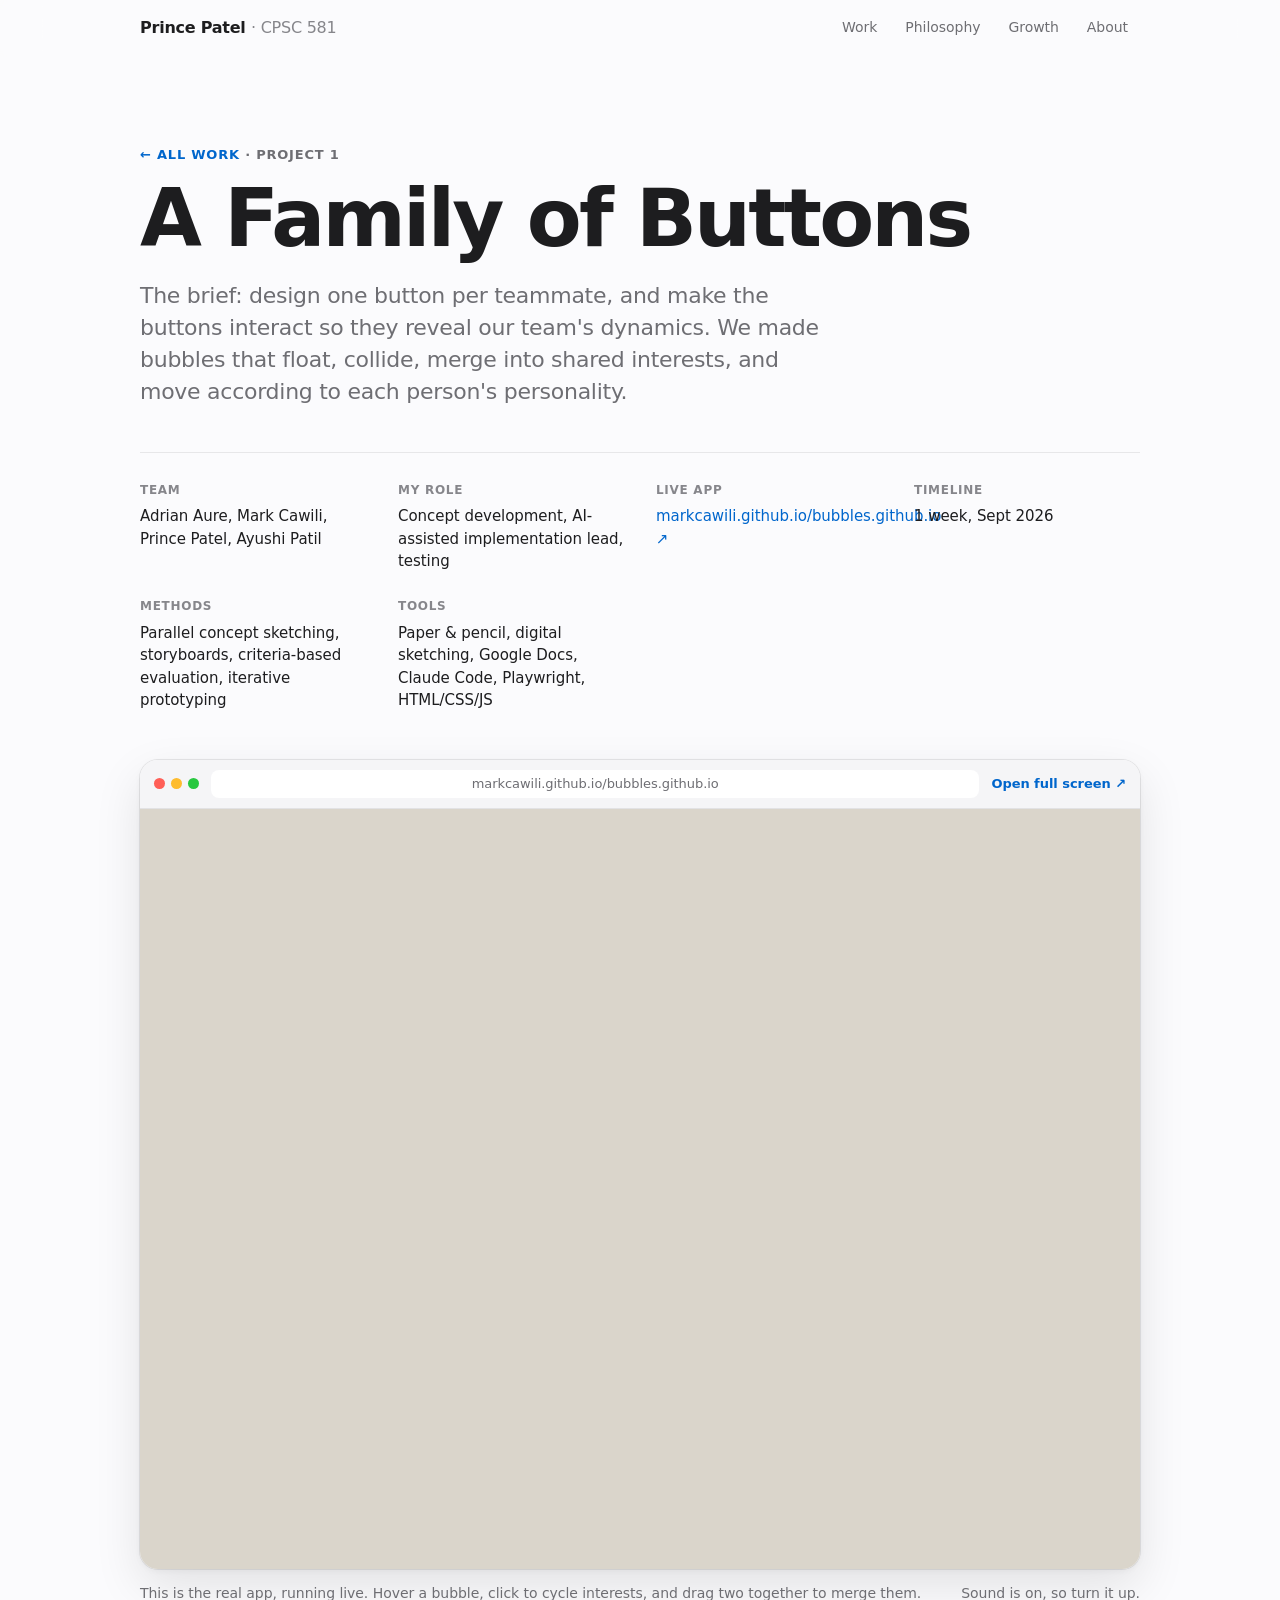
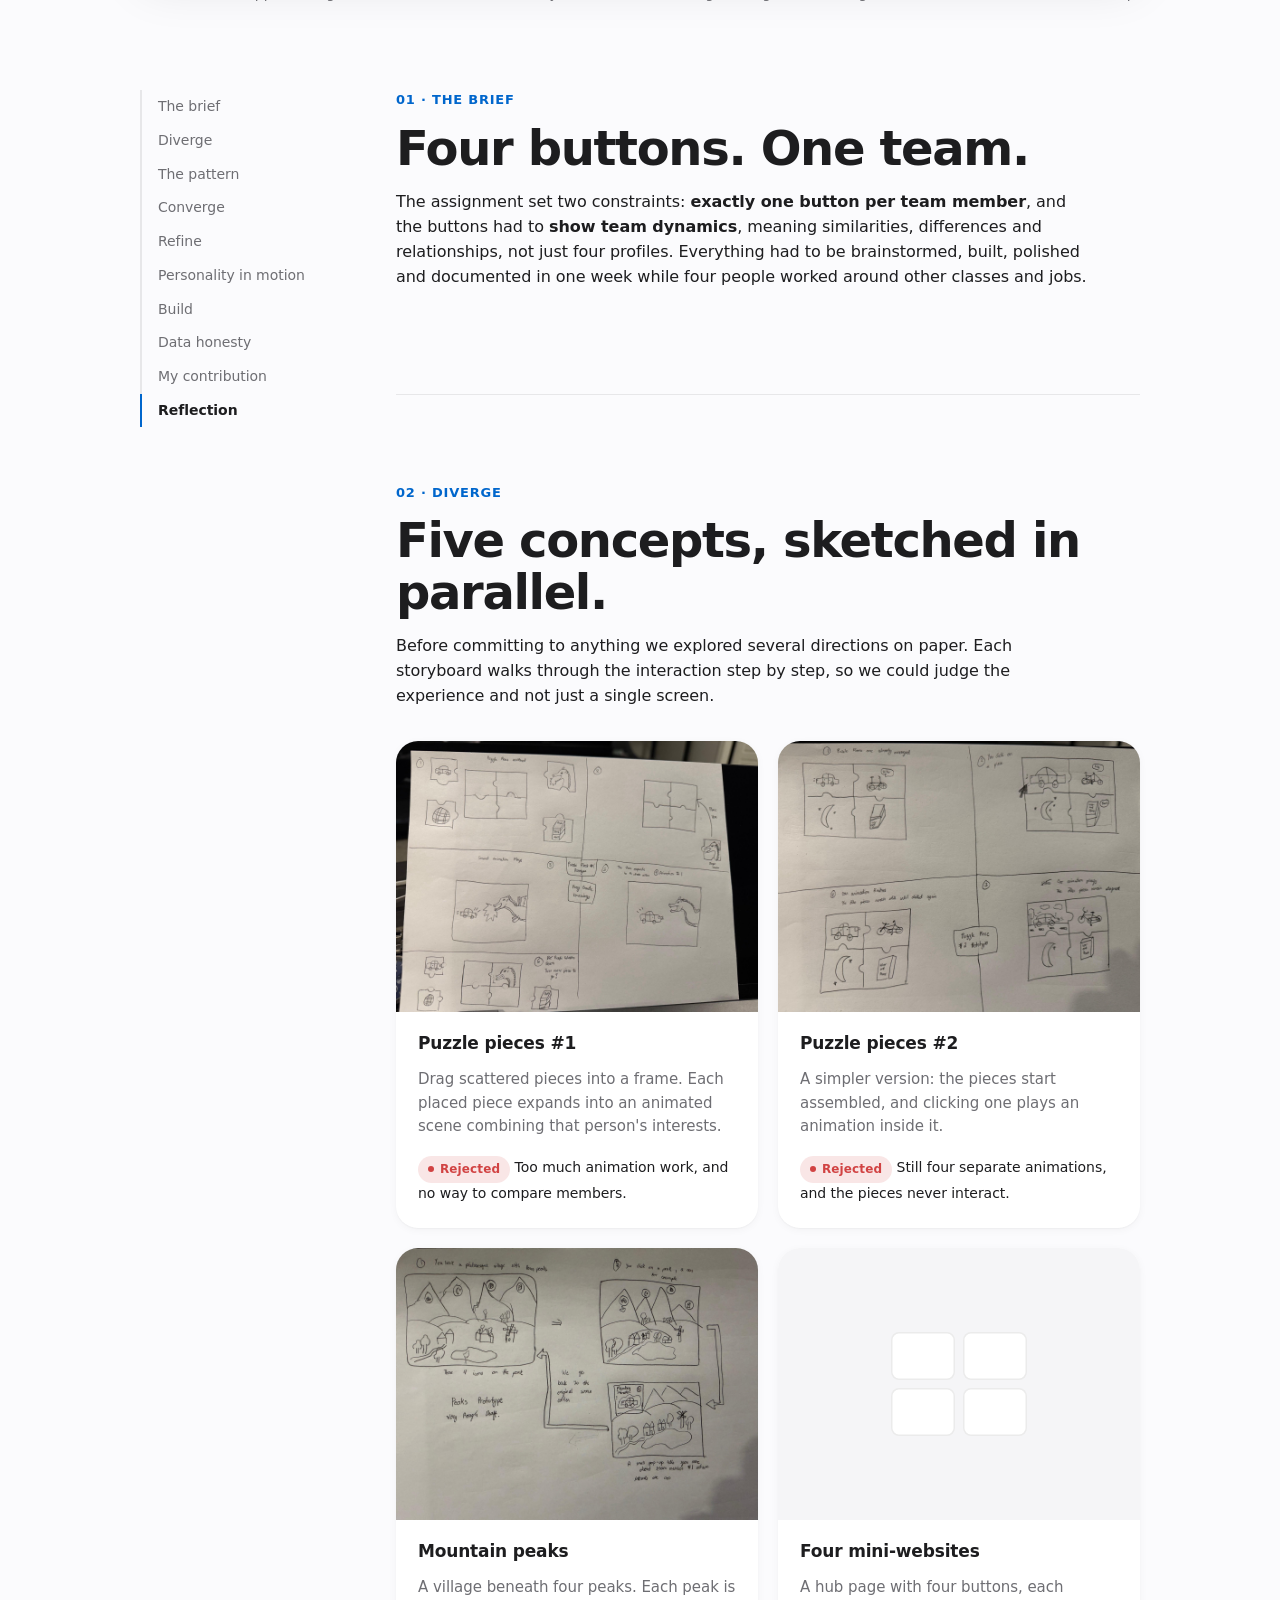
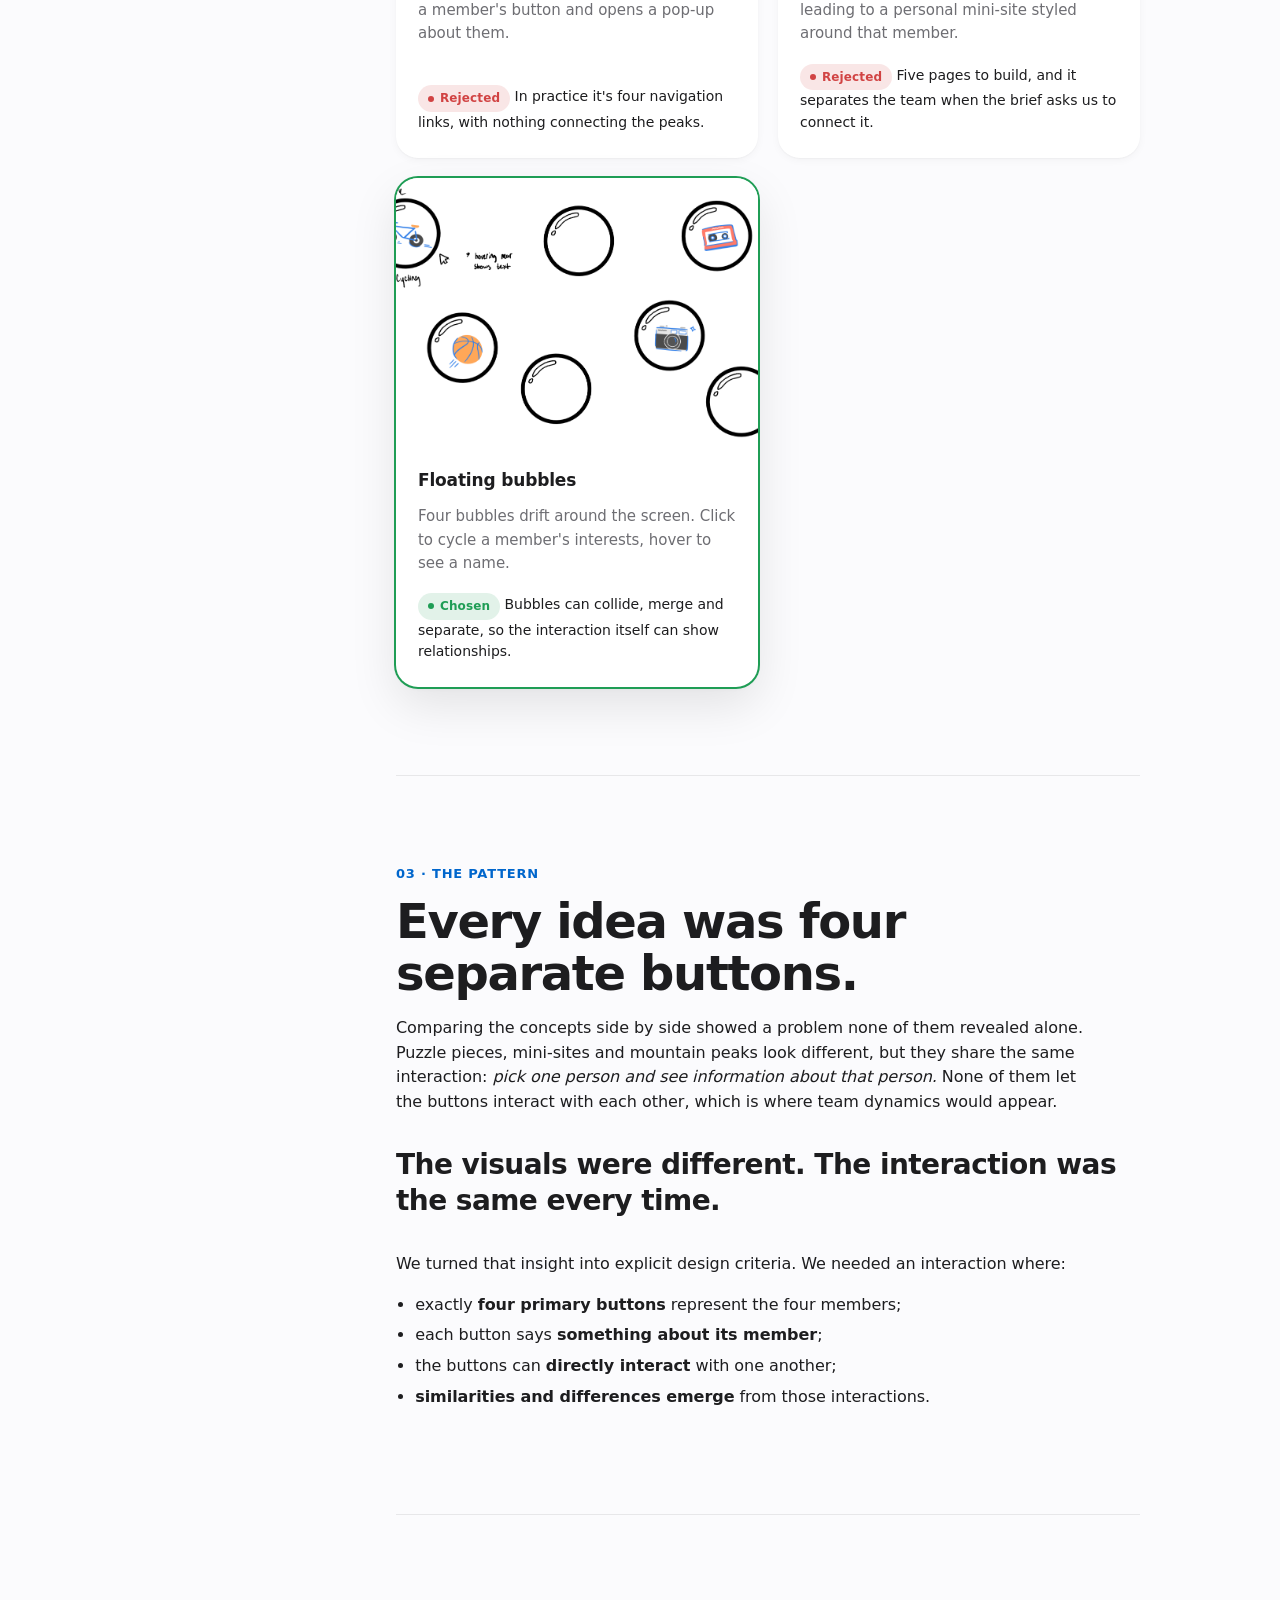
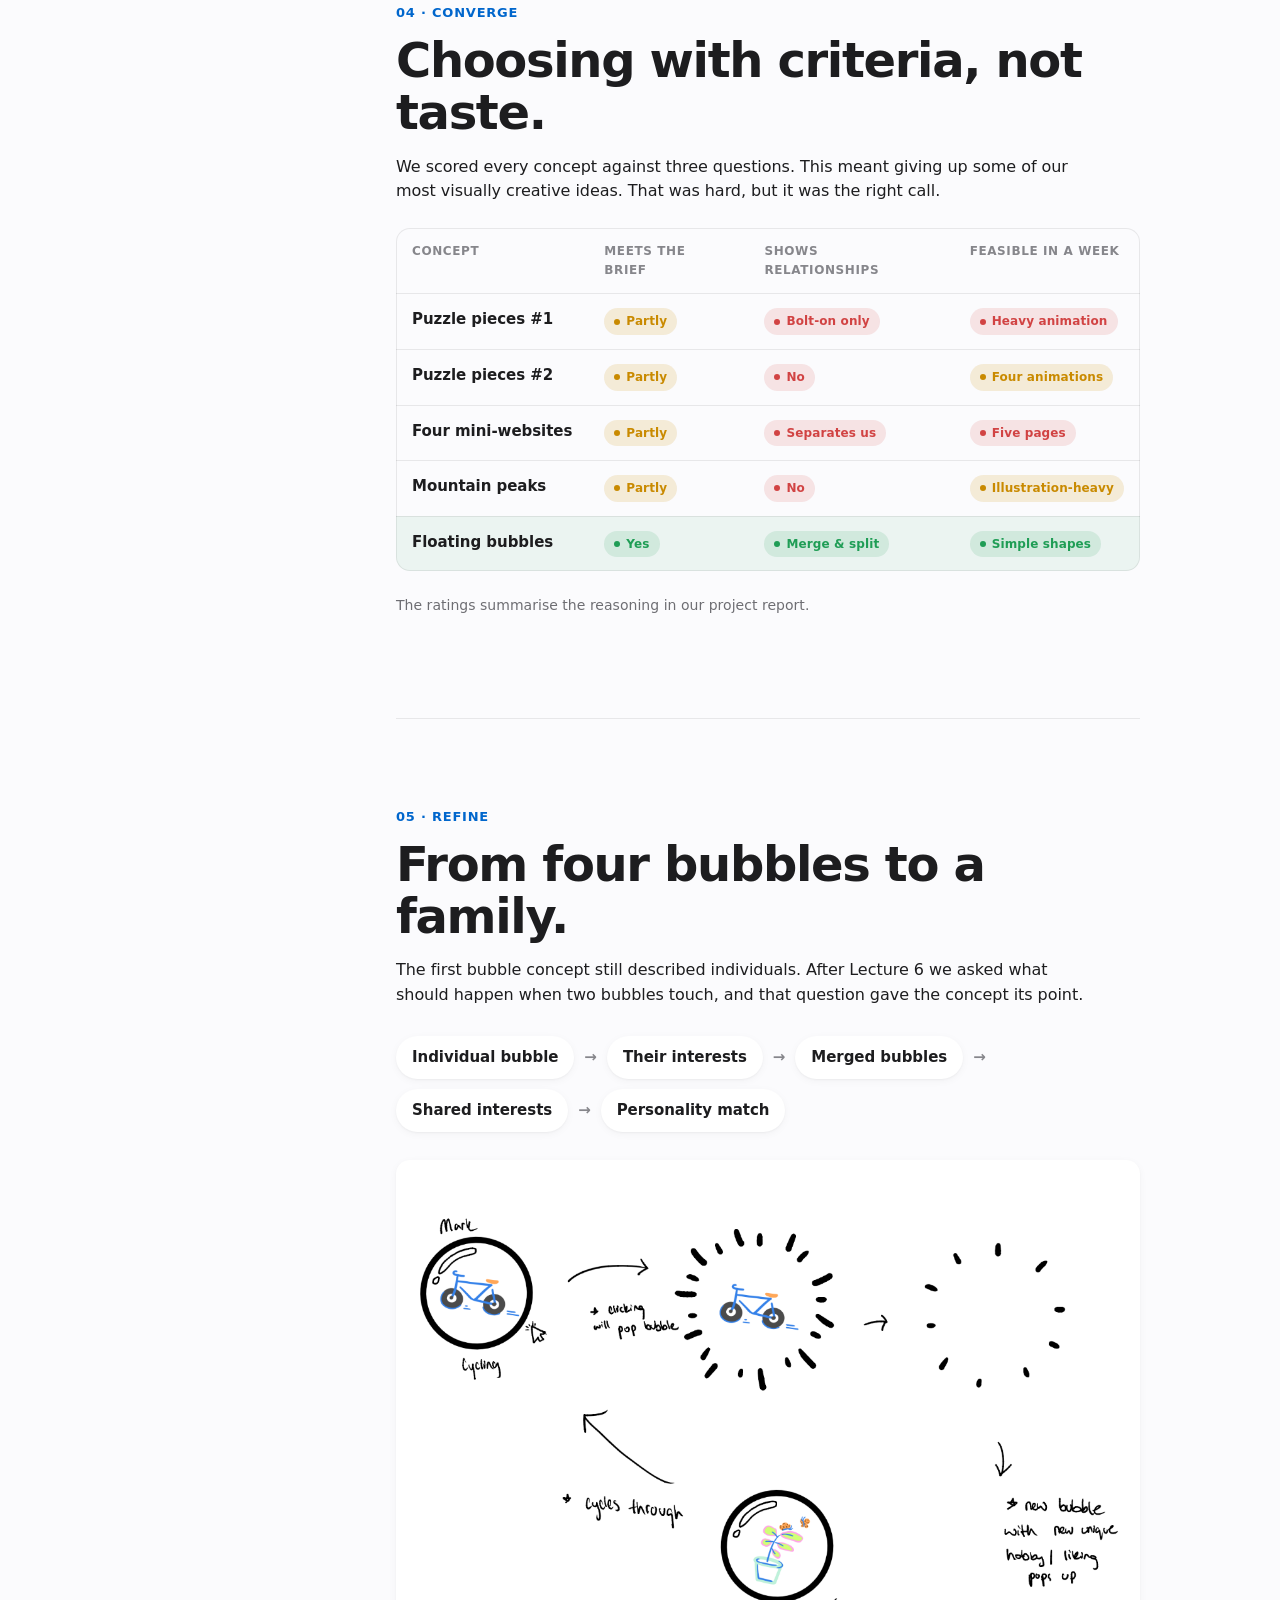
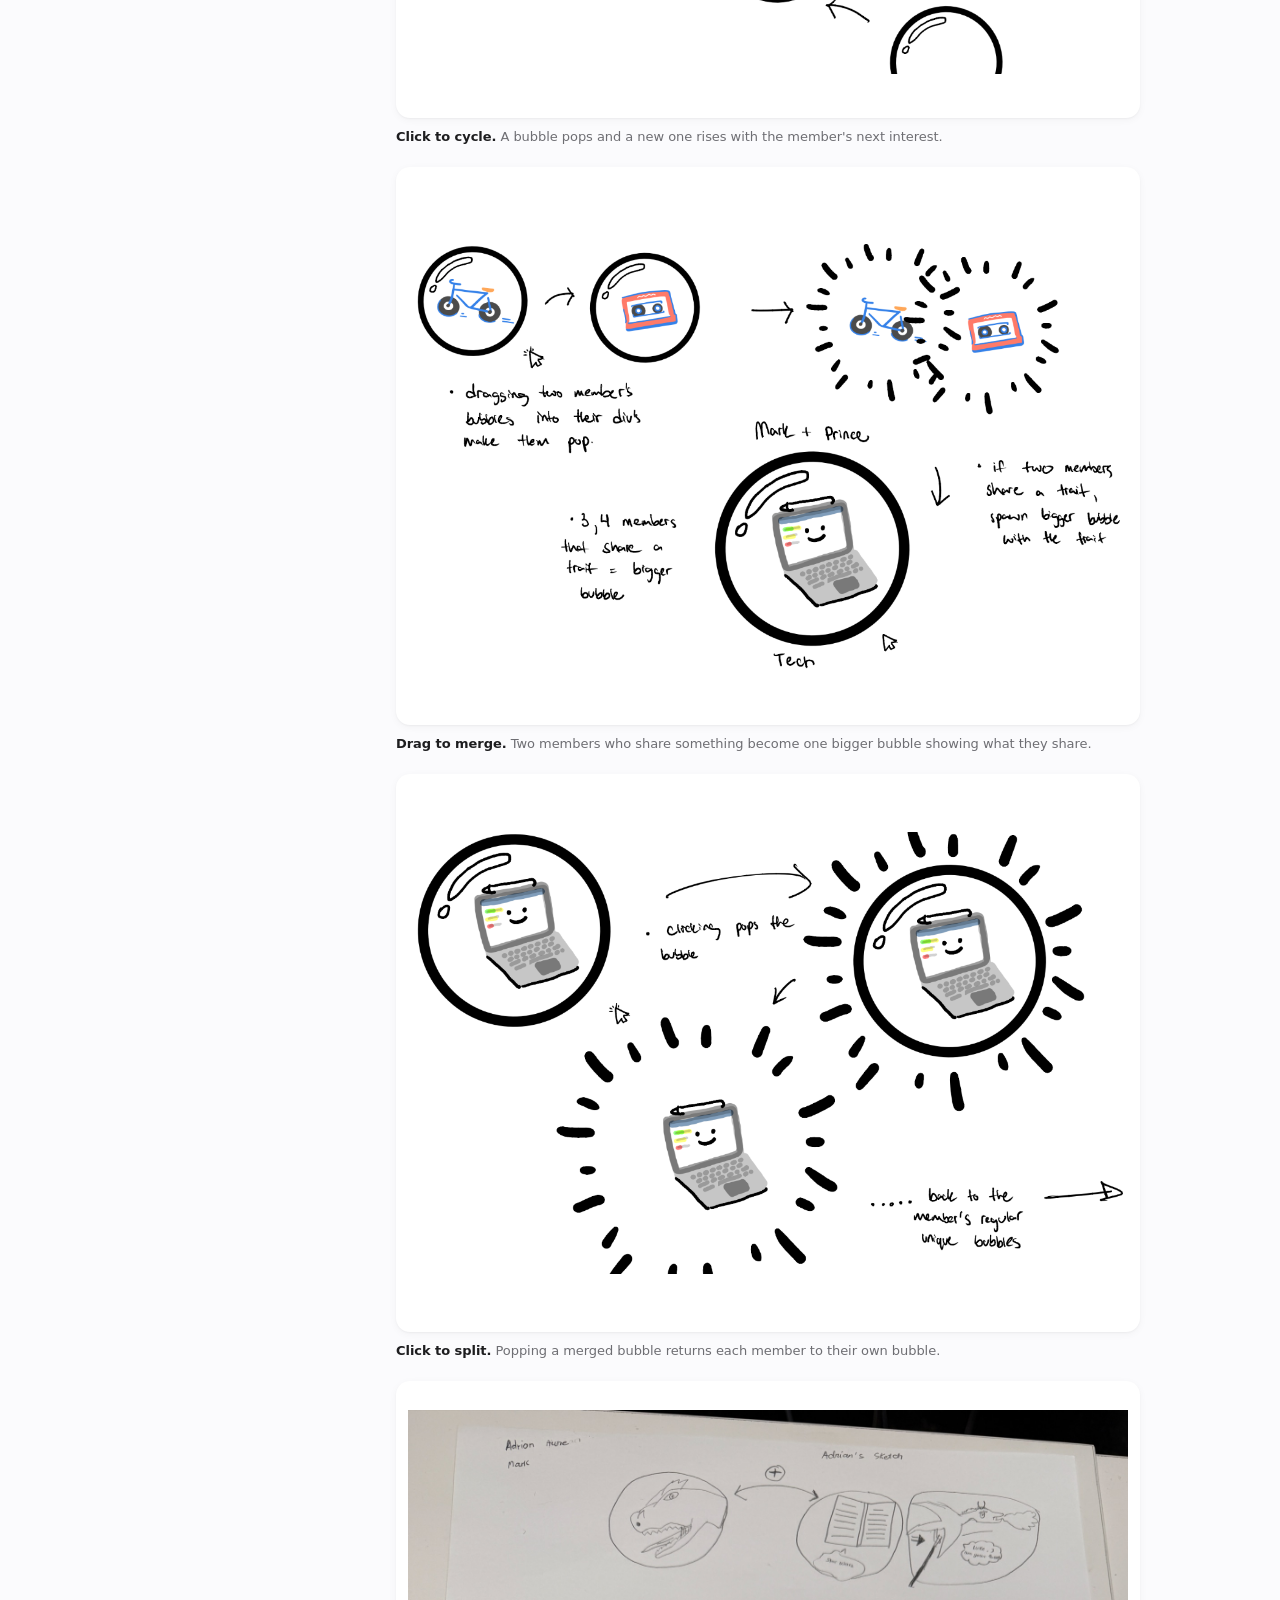
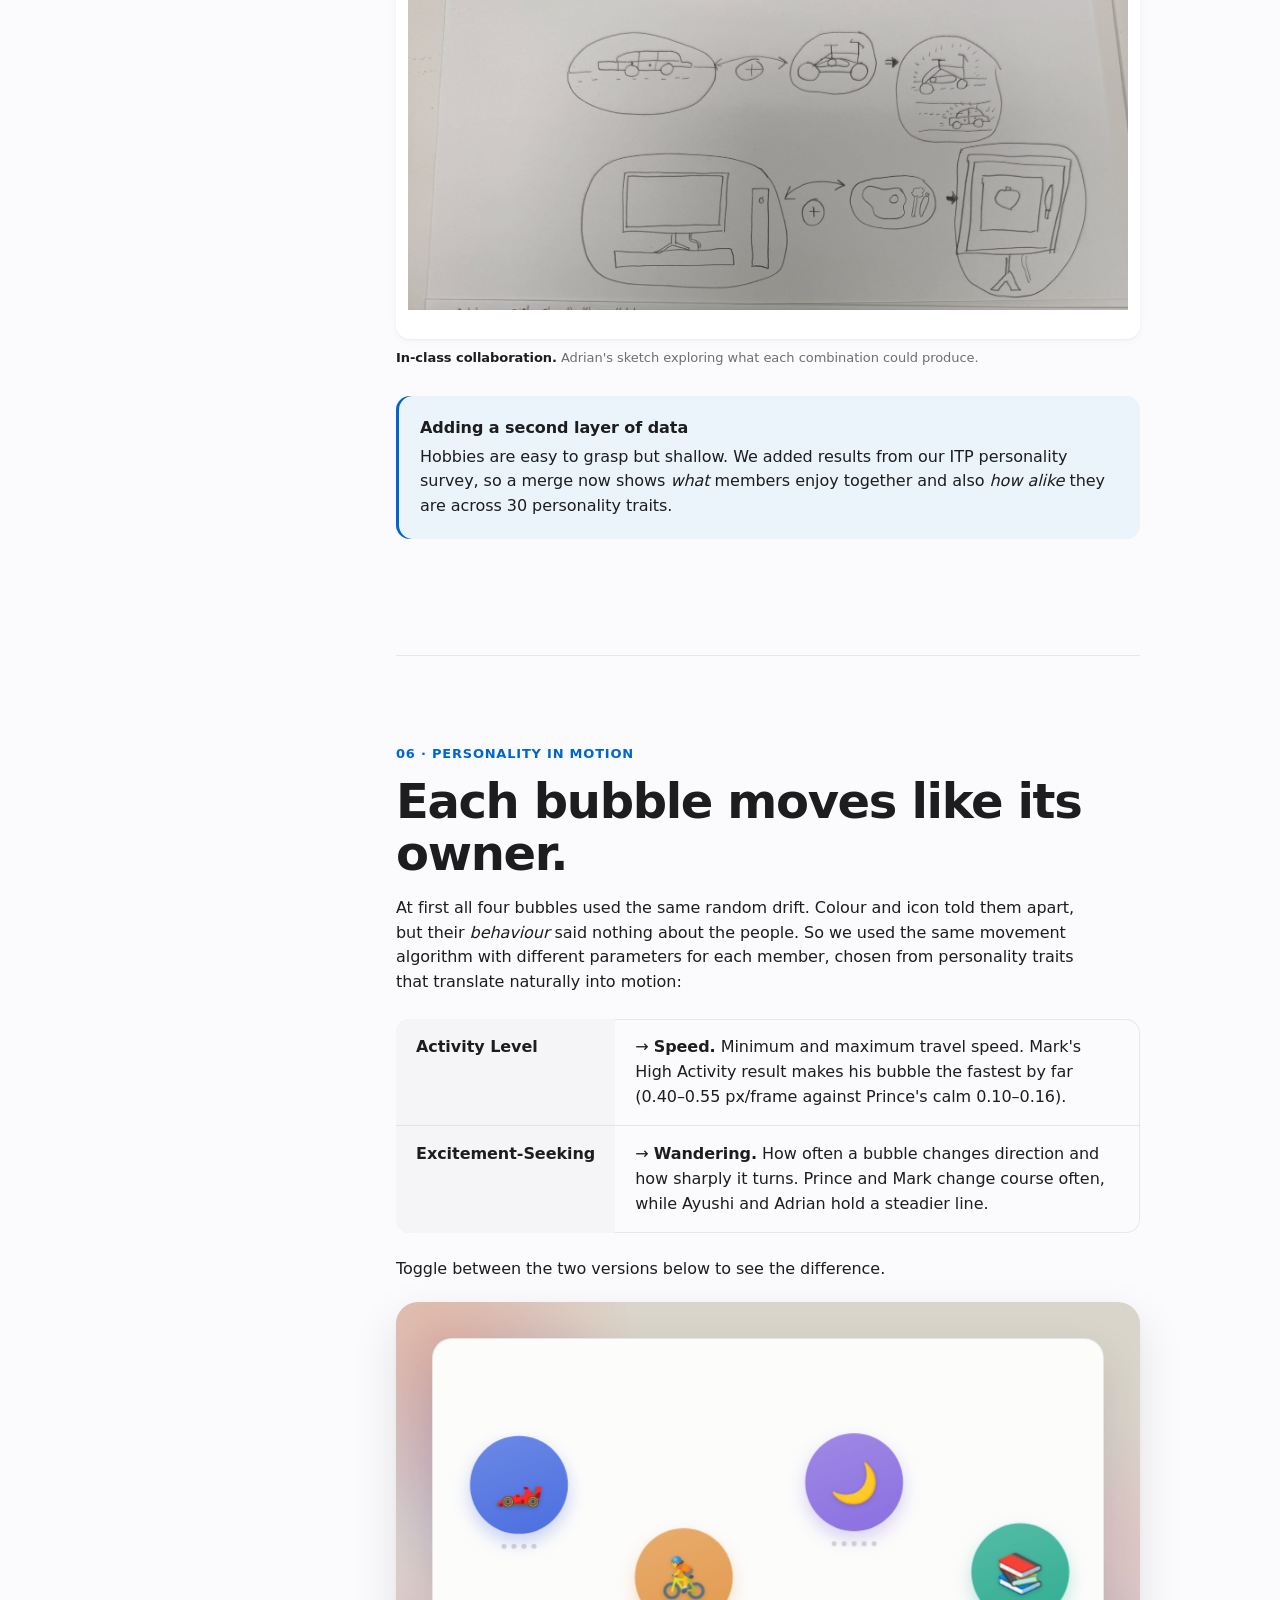
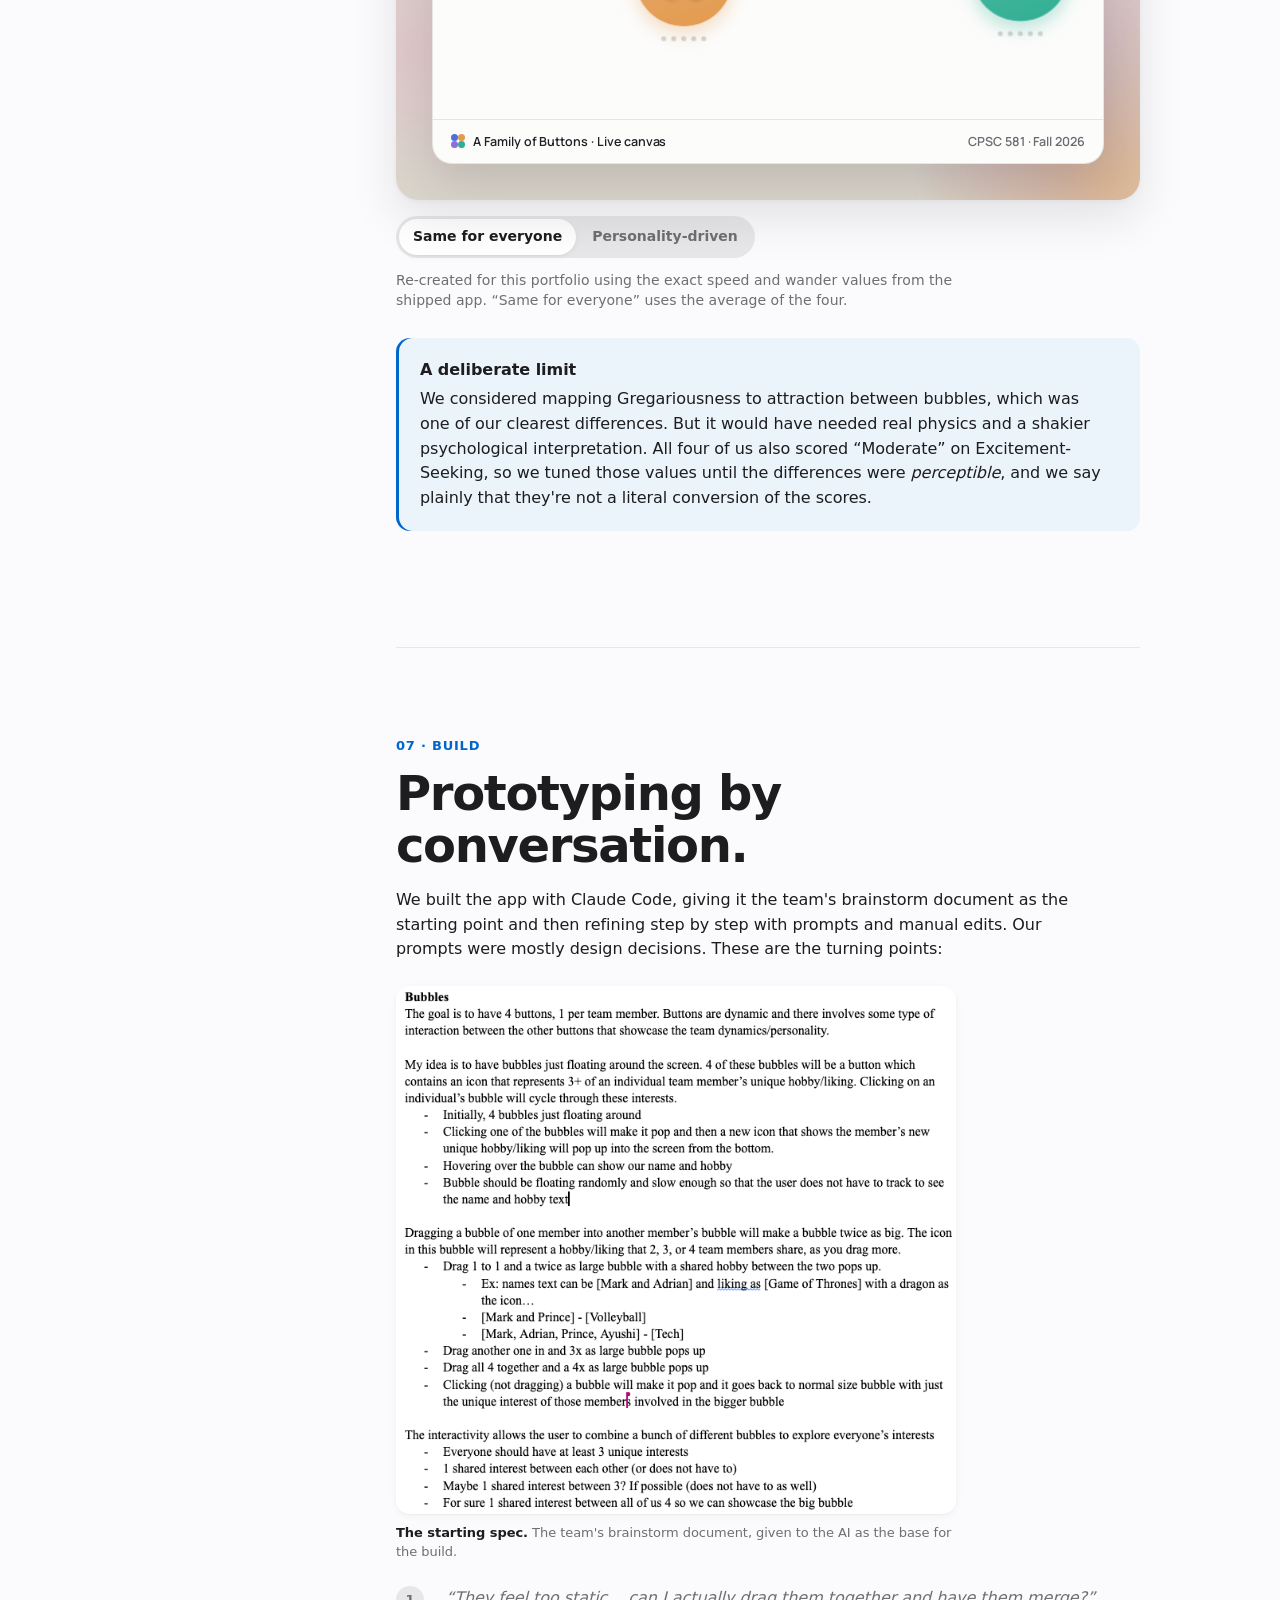
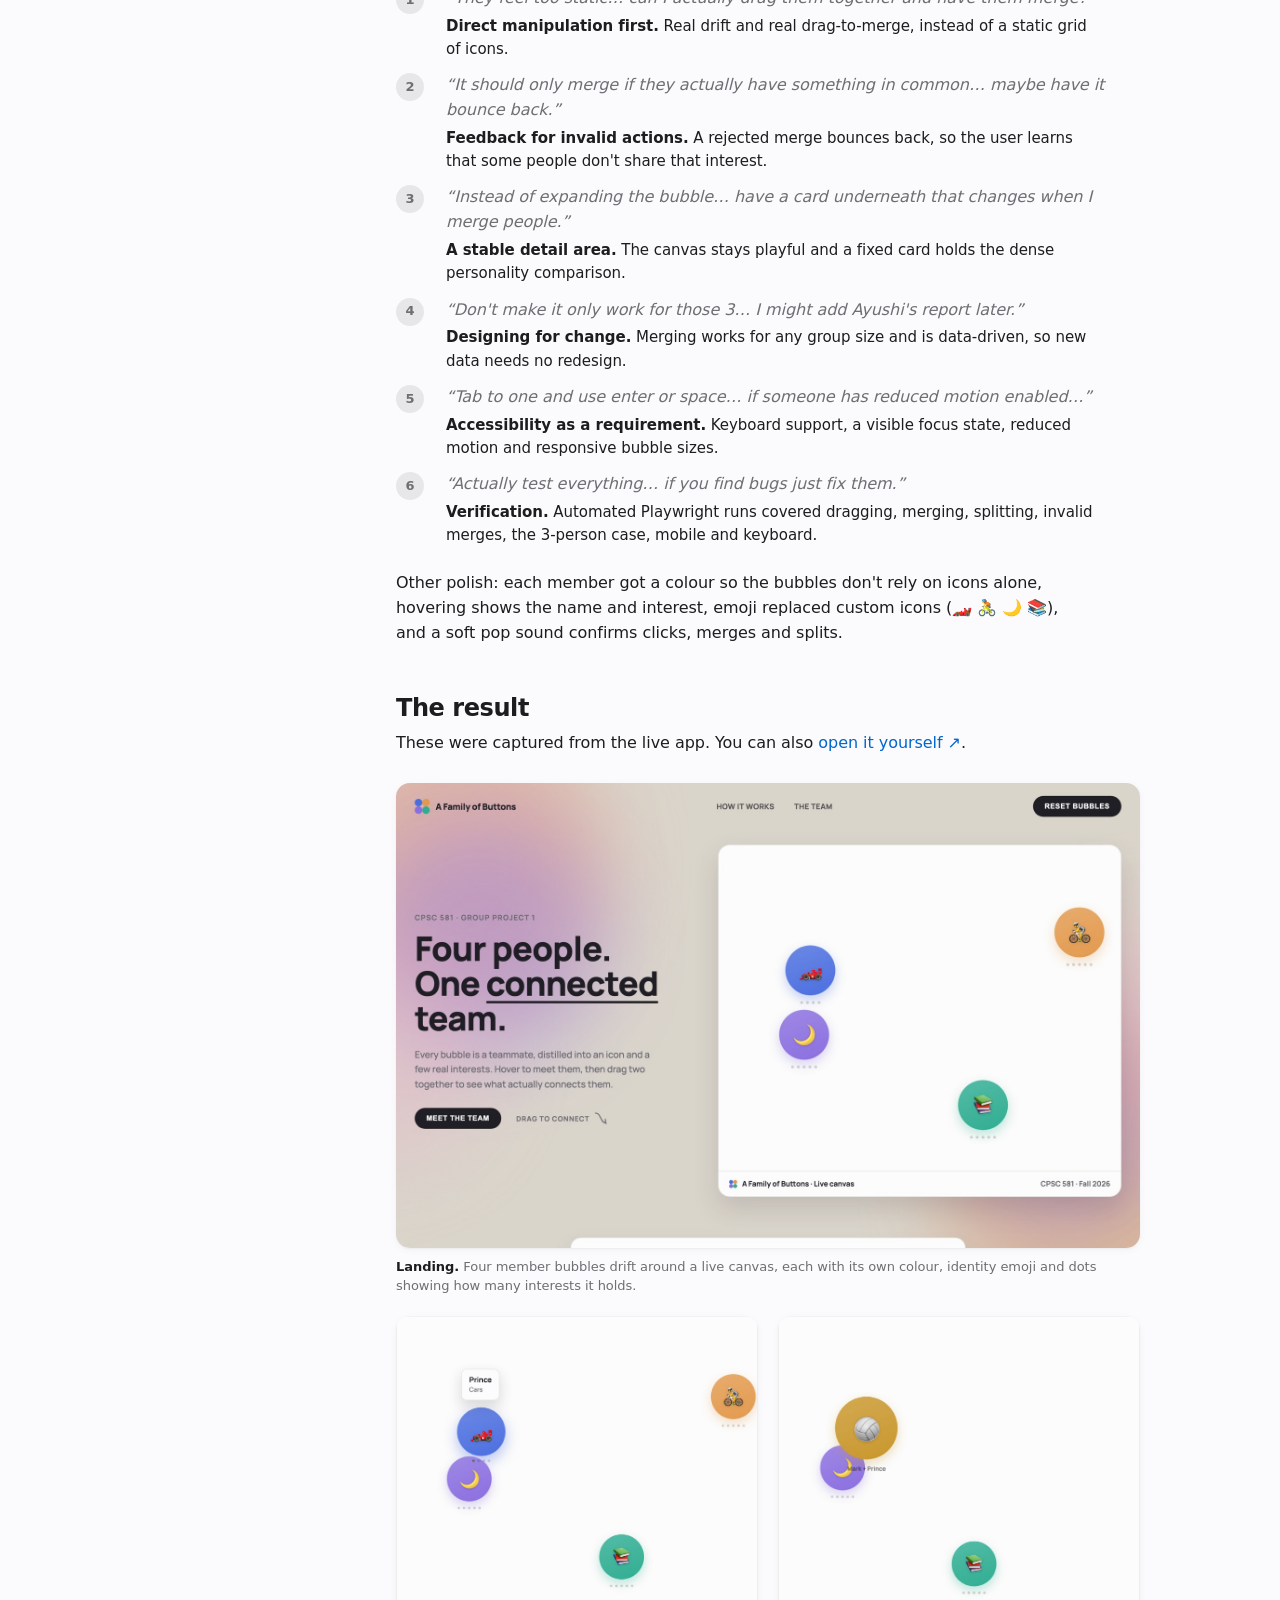
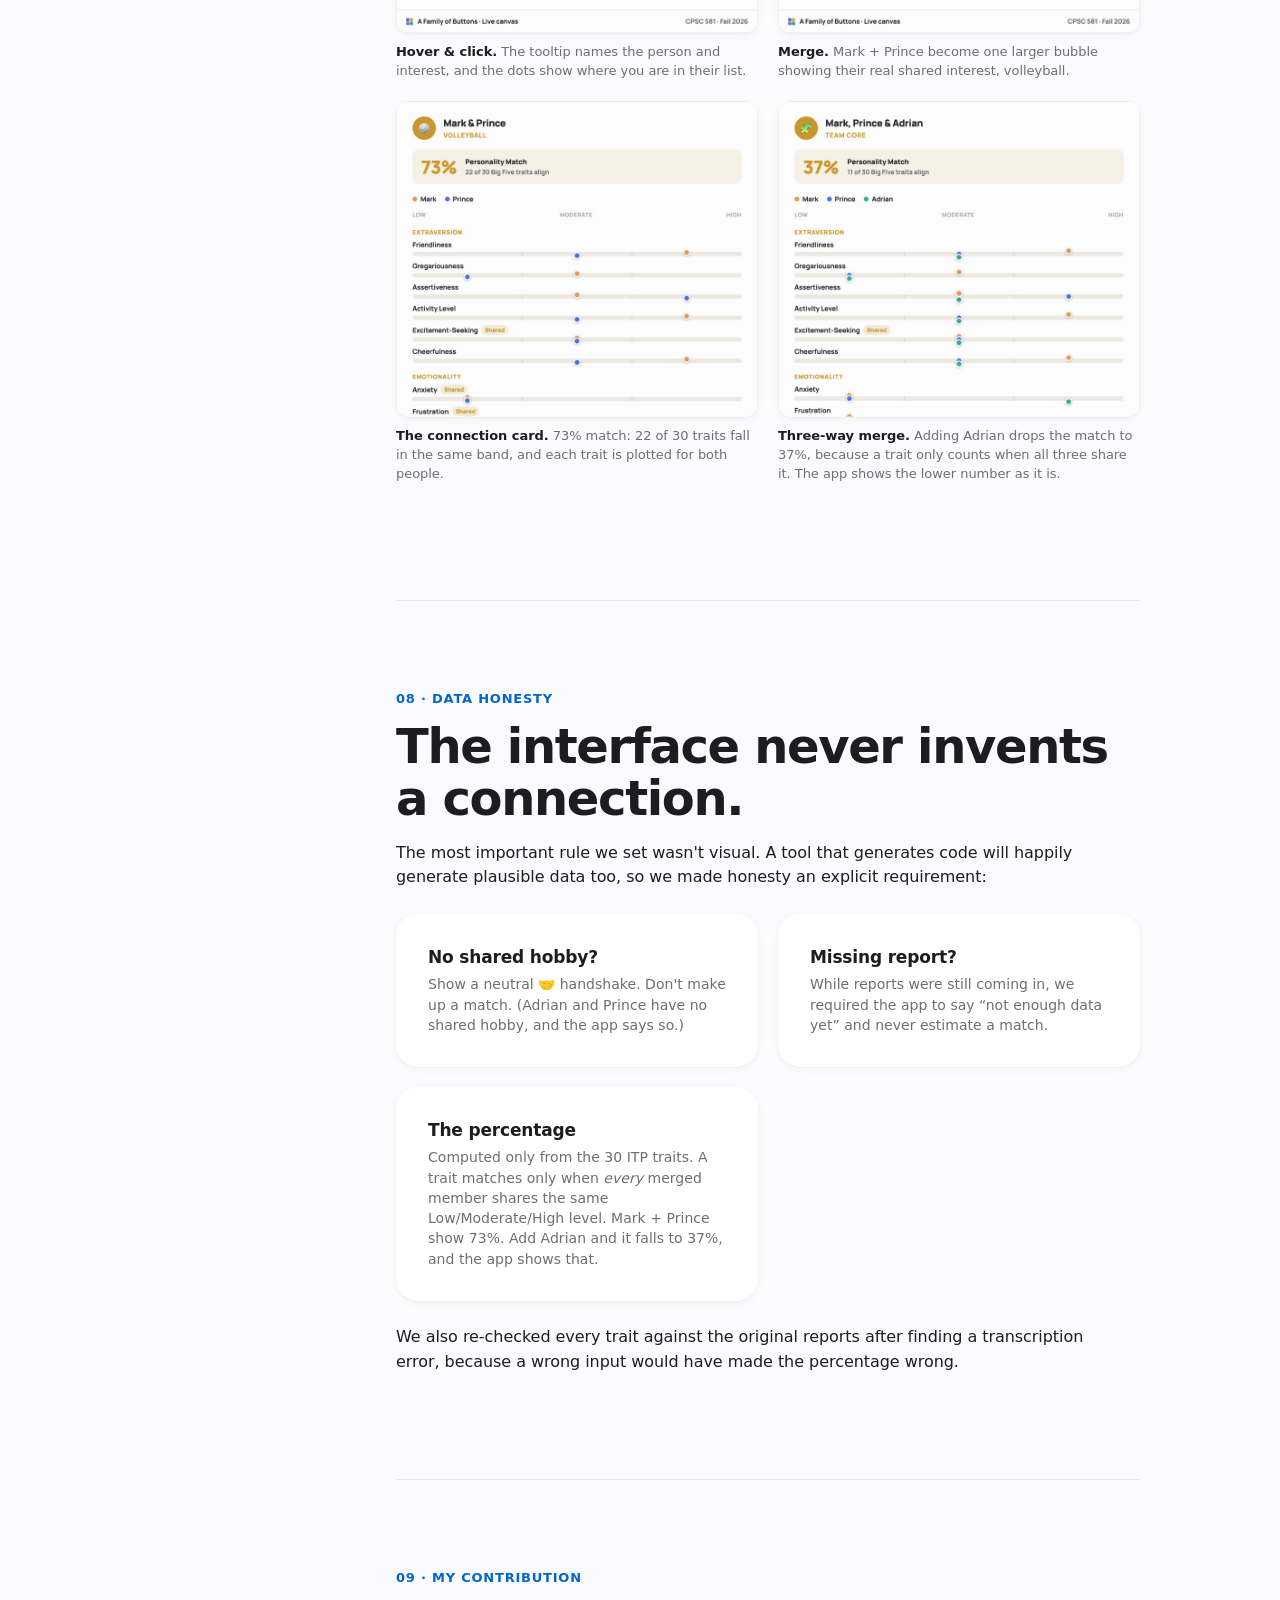
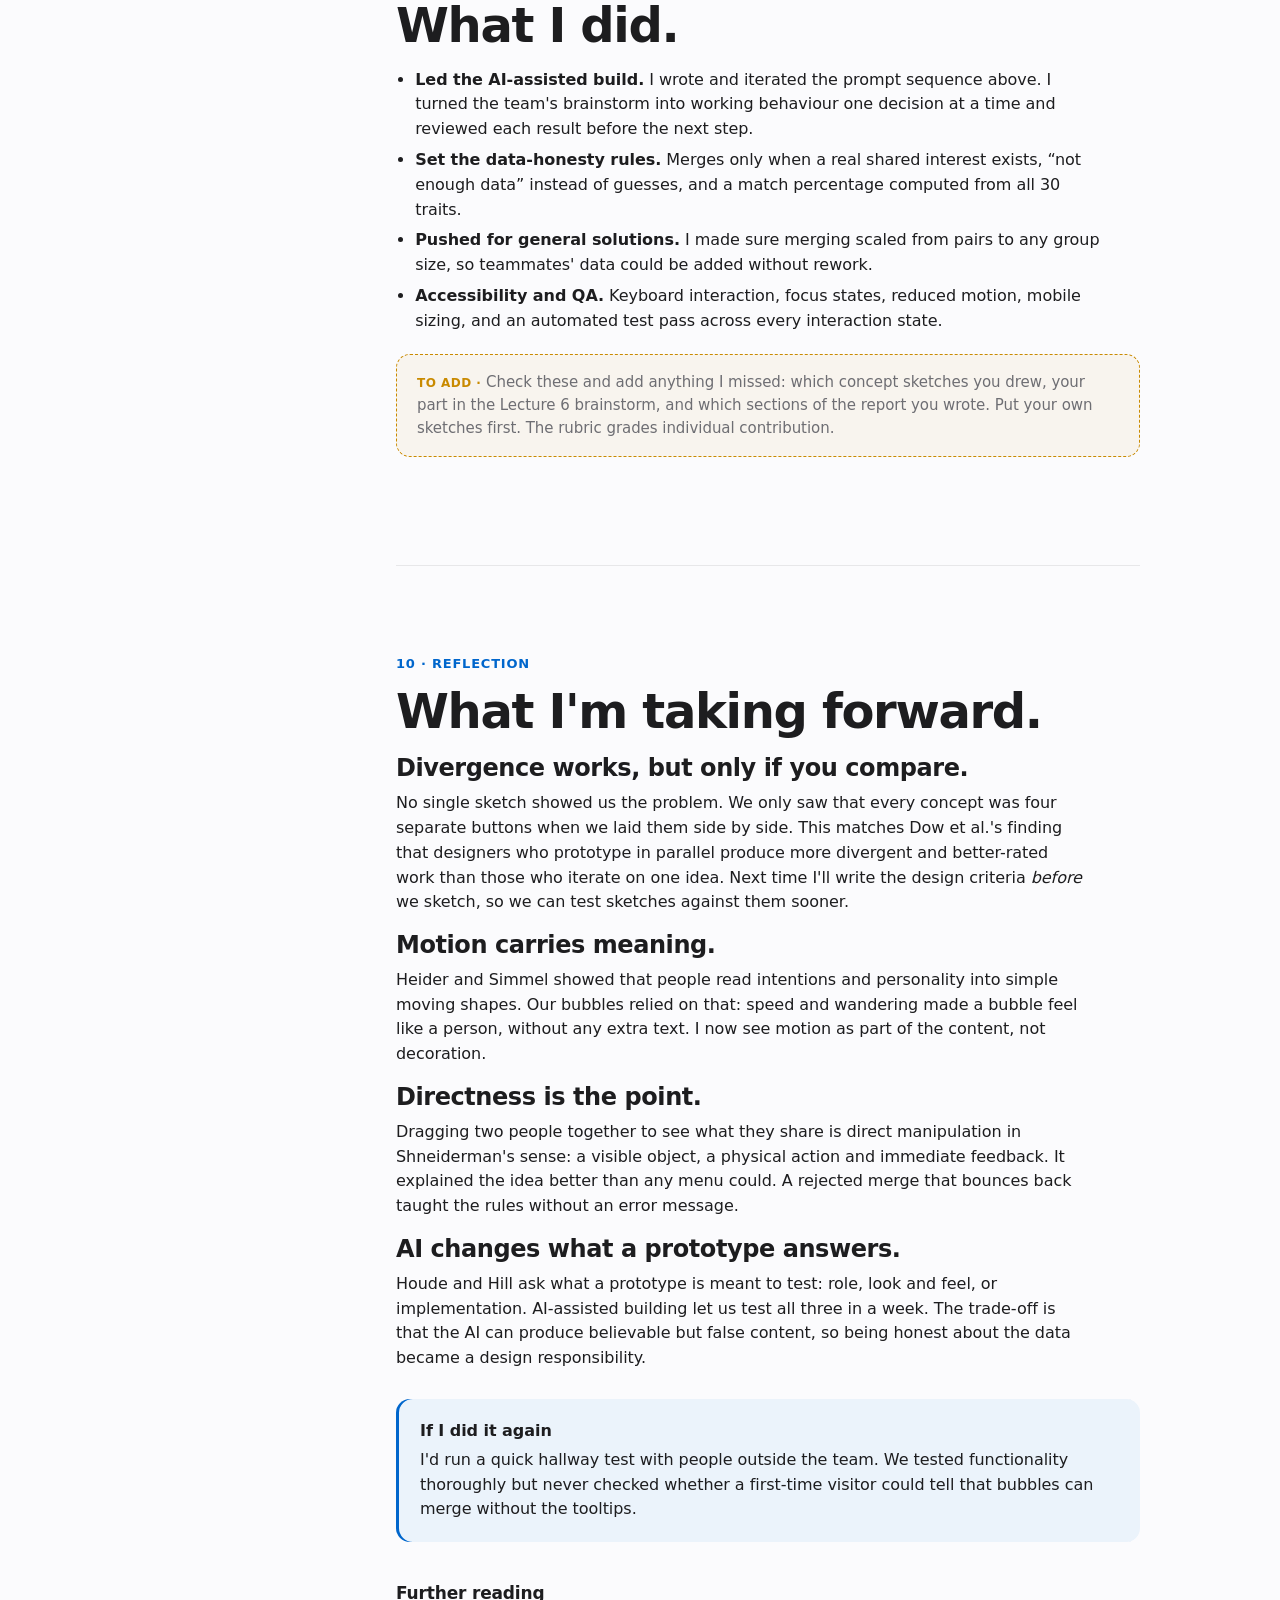
==== commit 09c6f2b0: "Match the real Project 1 app's look in demos; cache-bust assets Co-Authored-By: Claude Opus 5.5 <nor" ====
--- a/project-1.html
+++ b/project-1.html
@@ -8,7 +8,10 @@
   <meta name="theme-color" content="#fbfbfd" media="(prefers-color-scheme: light)">
   <meta name="theme-color" content="#000000" media="(prefers-color-scheme: dark)">
   <link rel="icon" href="data:image/svg+xml,<svg xmlns='http://www.w3.org/2000/svg' viewBox='0 0 100 100'><circle cx='50' cy='50' r='44' fill='%230066cc'/><circle cx='36' cy='34' r='9' fill='white' opacity='.85'/></svg>">
-  <link rel="stylesheet" href="css/style.css">
+  <link rel="preconnect" href="https://fonts.googleapis.com">
+  <link rel="preconnect" href="https://fonts.gstatic.com" crossorigin>
+  <link rel="stylesheet" href="https://fonts.googleapis.com/css2?family=Manrope:wght@500;600;700;800&display=swap">
+  <link rel="stylesheet" href="css/style.css?v=3">
 </head>
 <body>
   <a class="skip" href="#main">Skip to content</a>
@@ -227,7 +230,12 @@
             </div>
 
             <p>Toggle between the two versions below to see the difference.</p>
-            <div class="playground" id="mv-pg" data-playground data-mode="uniform" aria-label="Movement comparison demo" style="height:clamp(260px,38vw,360px);margin-top:20px"></div>
+            <div class="app-scene" style="margin-top:20px">
+              <div class="app-panel">
+                <div class="playground" id="mv-pg" data-playground data-mode="uniform" aria-label="Movement comparison demo" style="height:clamp(260px,36vw,380px)"></div>
+                <div class="app-info"><span class="left"><span class="dotcluster" aria-hidden="true"><i></i><i></i><i></i><i></i></span>A Family of Buttons · Live canvas</span><span class="right">CPSC 581 · Fall 2026</span></div>
+              </div>
+            </div>
             <div class="toggle" role="group" aria-label="Movement model" data-controls="mv-pg">
               <button type="button" data-mode="uniform" aria-pressed="true">Same for everyone</button>
               <button type="button" data-mode="personality" aria-pressed="false">Personality-driven</button>
@@ -363,7 +371,7 @@
     </div>
   </footer>
 
-  <script src="js/site.js"></script>
-  <script src="js/bubbles.js"></script>
+  <script src="js/site.js?v=3"></script>
+  <script src="js/bubbles.js?v=3"></script>
 </body>
 </html>
--- a/css/style.css
+++ b/css/style.css
@@ -178,53 +178,87 @@
 .btn:active { transform: scale(0.97); }
 .btn.ghost { background: transparent; color: var(--accent); box-shadow: inset 0 0 0 1.5px currentColor; }
 
-/* Playground canvas (hero + movement demo) */
+/* App scene: a faithful re-creation of the shipped Project 1 app's look
+   (warm backdrop with colour blobs, white canvas card, Manrope type).
+   It stays light in dark mode on purpose, because it shows a real artifact. */
+.app-scene {
+  --ink: #211f26; --ink-dim: #6c6a72; --app-line: rgba(33, 31, 38, 0.1); --card: #fcfcfb;
+  position: relative; isolation: isolate; overflow: hidden; margin-top: 40px;
+  padding: clamp(14px, 3vw, 36px); border-radius: var(--radius);
+  background:
+    radial-gradient(38% 55% at 6% 8%, rgba(227, 154, 136, 0.55), transparent 70%),
+    radial-gradient(30% 45% at 14% 30%, rgba(156, 127, 224, 0.42), transparent 70%),
+    radial-gradient(28% 40% at 2% 70%, rgba(231, 179, 201, 0.4), transparent 70%),
+    radial-gradient(38% 55% at 96% 96%, rgba(227, 162, 92, 0.5), transparent 70%),
+    radial-gradient(30% 45% at 88% 80%, rgba(156, 127, 224, 0.4), transparent 70%),
+    radial-gradient(26% 40% at 100% 50%, rgba(231, 166, 184, 0.35), transparent 70%),
+    #dad5cb;
+  color: var(--ink); color-scheme: light;
+  font-family: "Manrope", system-ui, sans-serif;
+  box-shadow: var(--shadow-lg);
+}
+.app-panel {
+  background: var(--card); border: 1px solid var(--app-line); border-radius: 20px;
+  box-shadow: 0 20px 46px rgba(33, 31, 38, 0.14); overflow: hidden;
+}
+.app-info {
+  display: flex; align-items: center; justify-content: space-between; gap: 12px;
+  padding: 12px 18px; border-top: 1px solid var(--app-line);
+  font-size: 12.5px; font-weight: 600; color: var(--ink-dim);
+}
+.app-info .left { display: flex; align-items: center; gap: 8px; color: var(--ink); }
+.dotcluster { width: 14px; height: 14px; position: relative; flex: none; }
+.dotcluster i { position: absolute; width: 7px; height: 7px; border-radius: 50%; }
+.dotcluster i:nth-child(1) { background: var(--prince); left: 0; top: 0; }
+.dotcluster i:nth-child(2) { background: var(--mark); right: 0; top: 0; }
+.dotcluster i:nth-child(3) { background: var(--ayushi); left: 0; bottom: 0; }
+.dotcluster i:nth-child(4) { background: var(--adrian); right: 0; bottom: 0; }
+@media (max-width: 520px) { .app-info .right { display: none; } }
+
 .playground {
-  position: relative; height: clamp(300px, 46vw, 440px); margin-top: 40px;
-  border-radius: var(--radius); background: var(--surface); box-shadow: var(--shadow-lg);
+  position: relative; height: clamp(300px, 42vw, 460px);
   overflow: hidden; touch-action: none; user-select: none; -webkit-user-select: none;
-  isolation: isolate;
-}
-.playground::before {
-  content: ""; position: absolute; inset: 0; z-index: -1; opacity: 0.55;
-  background:
-    radial-gradient(40% 50% at 15% 20%, color-mix(in srgb, var(--prince) 18%, transparent), transparent 70%),
-    radial-gradient(40% 50% at 85% 25%, color-mix(in srgb, var(--mark) 18%, transparent), transparent 70%),
-    radial-gradient(40% 50% at 30% 90%, color-mix(in srgb, var(--adrian) 16%, transparent), transparent 70%),
-    radial-gradient(40% 50% at 80% 85%, color-mix(in srgb, var(--ayushi) 18%, transparent), transparent 70%);
 }
 .playground .hint {
   position: absolute; left: 50%; bottom: 16px; transform: translateX(-50%);
-  font-size: 0.8125rem; color: var(--text-2); pointer-events: none; white-space: nowrap;
-  background: var(--chrome); -webkit-backdrop-filter: blur(12px); backdrop-filter: blur(12px);
-  padding: 6px 12px; border-radius: 999px; transition: opacity 400ms ease;
+  font-size: 12px; font-weight: 700; letter-spacing: .08em; text-transform: uppercase;
+  color: var(--ink-dim); pointer-events: none; white-space: nowrap; transition: opacity 400ms ease;
 }
 .playground.touched .hint { opacity: 0; }
 
 .bubble {
   --c: var(--accent);
-  --size: clamp(64px, 9vw, 92px);
+  --size: clamp(70px, 8vw, 98px);
   position: absolute; left: 0; top: 0; width: var(--size); height: var(--size);
   border-radius: 50%; border: 0; padding: 0; cursor: grab; touch-action: none;
-  display: grid; place-items: center; font-size: calc(var(--size) * 0.42); line-height: 1;
-  color: var(--text);
+  display: grid; place-items: center; font-size: calc(var(--size) * 0.4); line-height: 1;
+  color: var(--ink, var(--text)); font-family: inherit;
   /* Same material as the shipped app: a solid fill with a soft top-left light */
   background: linear-gradient(160deg, color-mix(in srgb, var(--c) 82%, white 14%), var(--c));
   box-shadow: 0 8px 18px color-mix(in srgb, var(--c) 30%, transparent);
   will-change: transform;
-  transition: box-shadow 180ms ease, scale 160ms var(--ease-out);
-}
-.bubble > span:first-child { filter: drop-shadow(0 1px 2px rgba(0,0,0,.18)); pointer-events: none; }
-.bubble:hover { scale: 1.06; box-shadow: 0 10px 24px color-mix(in srgb, var(--c) 40%, transparent); }
+  transition: box-shadow 180ms ease, scale 160ms cubic-bezier(.3,.7,.4,1);
+}
+.bubble > .emo { filter: drop-shadow(0 1px 2px rgba(0,0,0,.18)); pointer-events: none; }
+.bubble:hover { scale: 1.08; box-shadow: 0 10px 24px color-mix(in srgb, var(--c) 40%, transparent); }
 .bubble.grabbed { cursor: grabbing; scale: 1.12; box-shadow: 0 14px 30px color-mix(in srgb, var(--c) 45%, transparent); }
+/* Interest dots under each bubble, as in the app */
+.bubble .dots {
+  position: absolute; top: calc(100% + 10px); left: 50%; translate: -50% 0;
+  display: flex; gap: 5px; pointer-events: none;
+}
+.bubble .dots i { width: 5px; height: 5px; border-radius: 50%; background: rgba(33, 31, 38, 0.18); }
+/* Hover tooltip, styled like the app's */
 .bubble .tag {
-  position: absolute; top: calc(100% + 6px); left: 50%; transform: translateX(-50%) translateY(-4px);
-  font-size: 0.75rem; font-weight: 600; letter-spacing: 0.01em; white-space: nowrap;
-  color: var(--text); background: var(--chrome); padding: 4px 10px; border-radius: 999px;
-  -webkit-backdrop-filter: blur(12px); backdrop-filter: blur(12px); box-shadow: var(--shadow-sm);
-  opacity: 0; pointer-events: none; transition: opacity 150ms ease, transform 200ms var(--ease-out);
-}
-.bubble:hover .tag, .bubble:focus-visible .tag, .bubble.grabbed .tag { opacity: 1; transform: translateX(-50%) translateY(0); }
+  position: absolute; bottom: calc(100% + 12px); left: 50%; transform: translate(-50%, 4px);
+  padding: 10px 14px; border-radius: 10px; text-align: left; white-space: nowrap;
+  background: var(--card, var(--surface)); border: 1px solid var(--app-line, var(--line));
+  box-shadow: 0 12px 26px rgba(33, 31, 38, 0.16);
+  opacity: 0; pointer-events: none; transition: opacity 120ms ease, transform 200ms var(--ease-out);
+}
+.bubble .tag b { display: block; font-size: 14px; font-weight: 700; margin-bottom: 2px; }
+.bubble .tag small { display: block; font-size: 12px; font-weight: 500; color: var(--ink-dim, var(--text-2)); }
+.bubble:hover .tag, .bubble:focus-visible .tag, .bubble.grabbed .tag { opacity: 1; transform: translate(-50%, 0); }
 .bubble:focus-visible { outline-offset: 4px; border-radius: 50%; }
 
 /* ---------- Cards ----------------------------------------------------------- */
@@ -263,8 +297,7 @@
 .project .go { margin-top: auto; font-weight: 600; color: var(--accent); }
 .project .art { position: relative; min-height: 280px; overflow: hidden; }
 .project .art img { position: absolute; inset: 0; width: 100%; height: 100%; object-fit: cover; }
-.project.p1 .art { background: radial-gradient(60% 70% at 10% 10%, #e7b3c9, transparent 70%), radial-gradient(60% 70% at 95% 95%, #e3a25c88, transparent 70%), #dad5cb; }
-@media (prefers-color-scheme: dark) { .project.p1 .art { background: radial-gradient(60% 70% at 10% 10%, #4a2a3a, transparent 70%), radial-gradient(60% 70% at 95% 95%, #4a3018, transparent 70%), #1c1a1f; } }
+.project.p1 .art { background: radial-gradient(50% 60% at 8% 8%, rgba(227,154,136,.6), transparent 70%), radial-gradient(40% 50% at 20% 35%, rgba(156,127,224,.45), transparent 70%), radial-gradient(50% 60% at 95% 95%, rgba(227,162,92,.55), transparent 70%), radial-gradient(40% 50% at 85% 75%, rgba(156,127,224,.4), transparent 70%), #dad5cb; }
 .project.p1 .art .float {
   position: absolute; display: grid; place-items: center; border-radius: 50%;
   background: linear-gradient(160deg, color-mix(in srgb, var(--c) 82%, white 14%), var(--c));
@@ -509,7 +542,7 @@
   .project.p1 .art .float { animation: none; }
 }
 @media (prefers-reduced-transparency: reduce) {
-  .nav, .bubble .tag, .playground .hint { background: var(--bg); -webkit-backdrop-filter: none; backdrop-filter: none; }
+  .nav { background: var(--bg); -webkit-backdrop-filter: none; backdrop-filter: none; }
 }
 @media (prefers-contrast: more) {
   :root { --line: rgba(127, 127, 127, 0.6); --text-2: var(--text); }
@@ -517,7 +550,7 @@
 }
 
 @media print {
-  .nav, .toc, .playground, .hero-actions, .skip { display: none !important; }
+  .nav, .toc, .app-scene, .hero-actions, .skip { display: none !important; }
   .js .reveal { opacity: 1; transform: none; }
   section { padding: 24px 0; }
 }
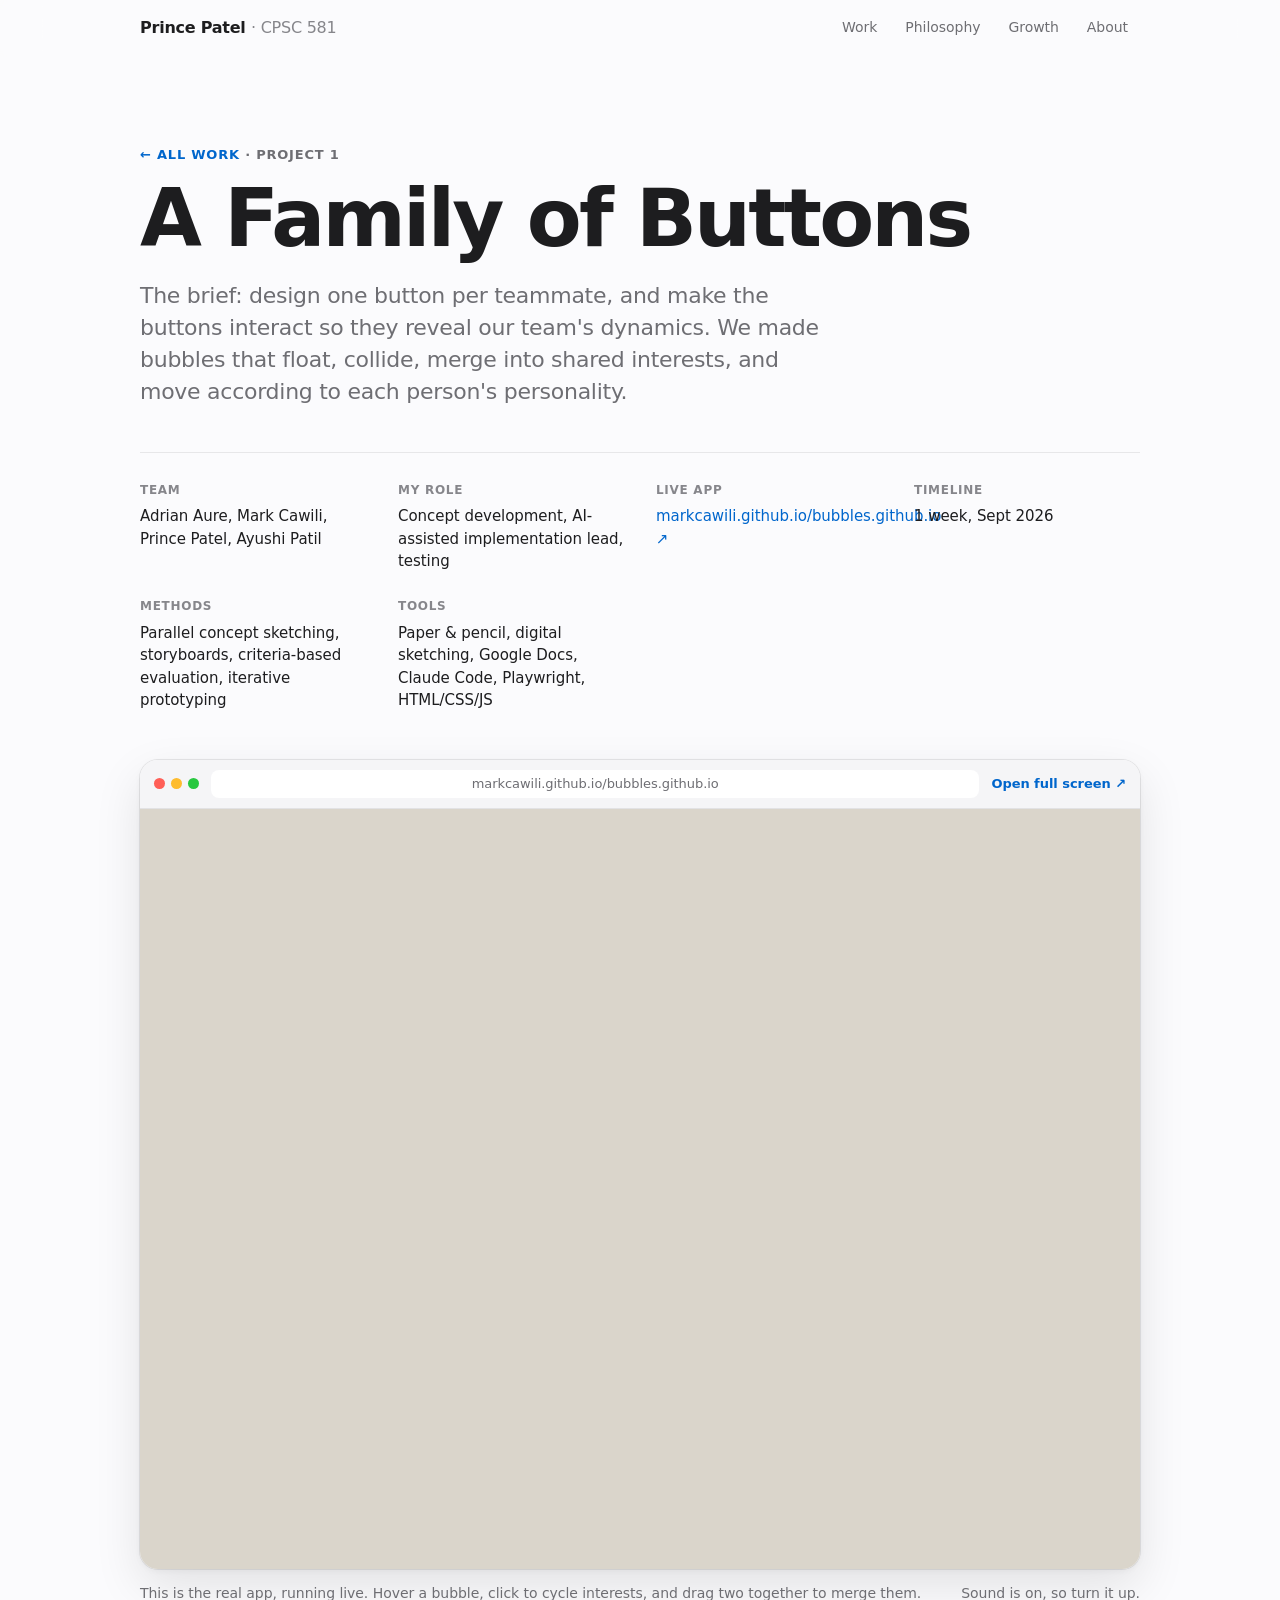
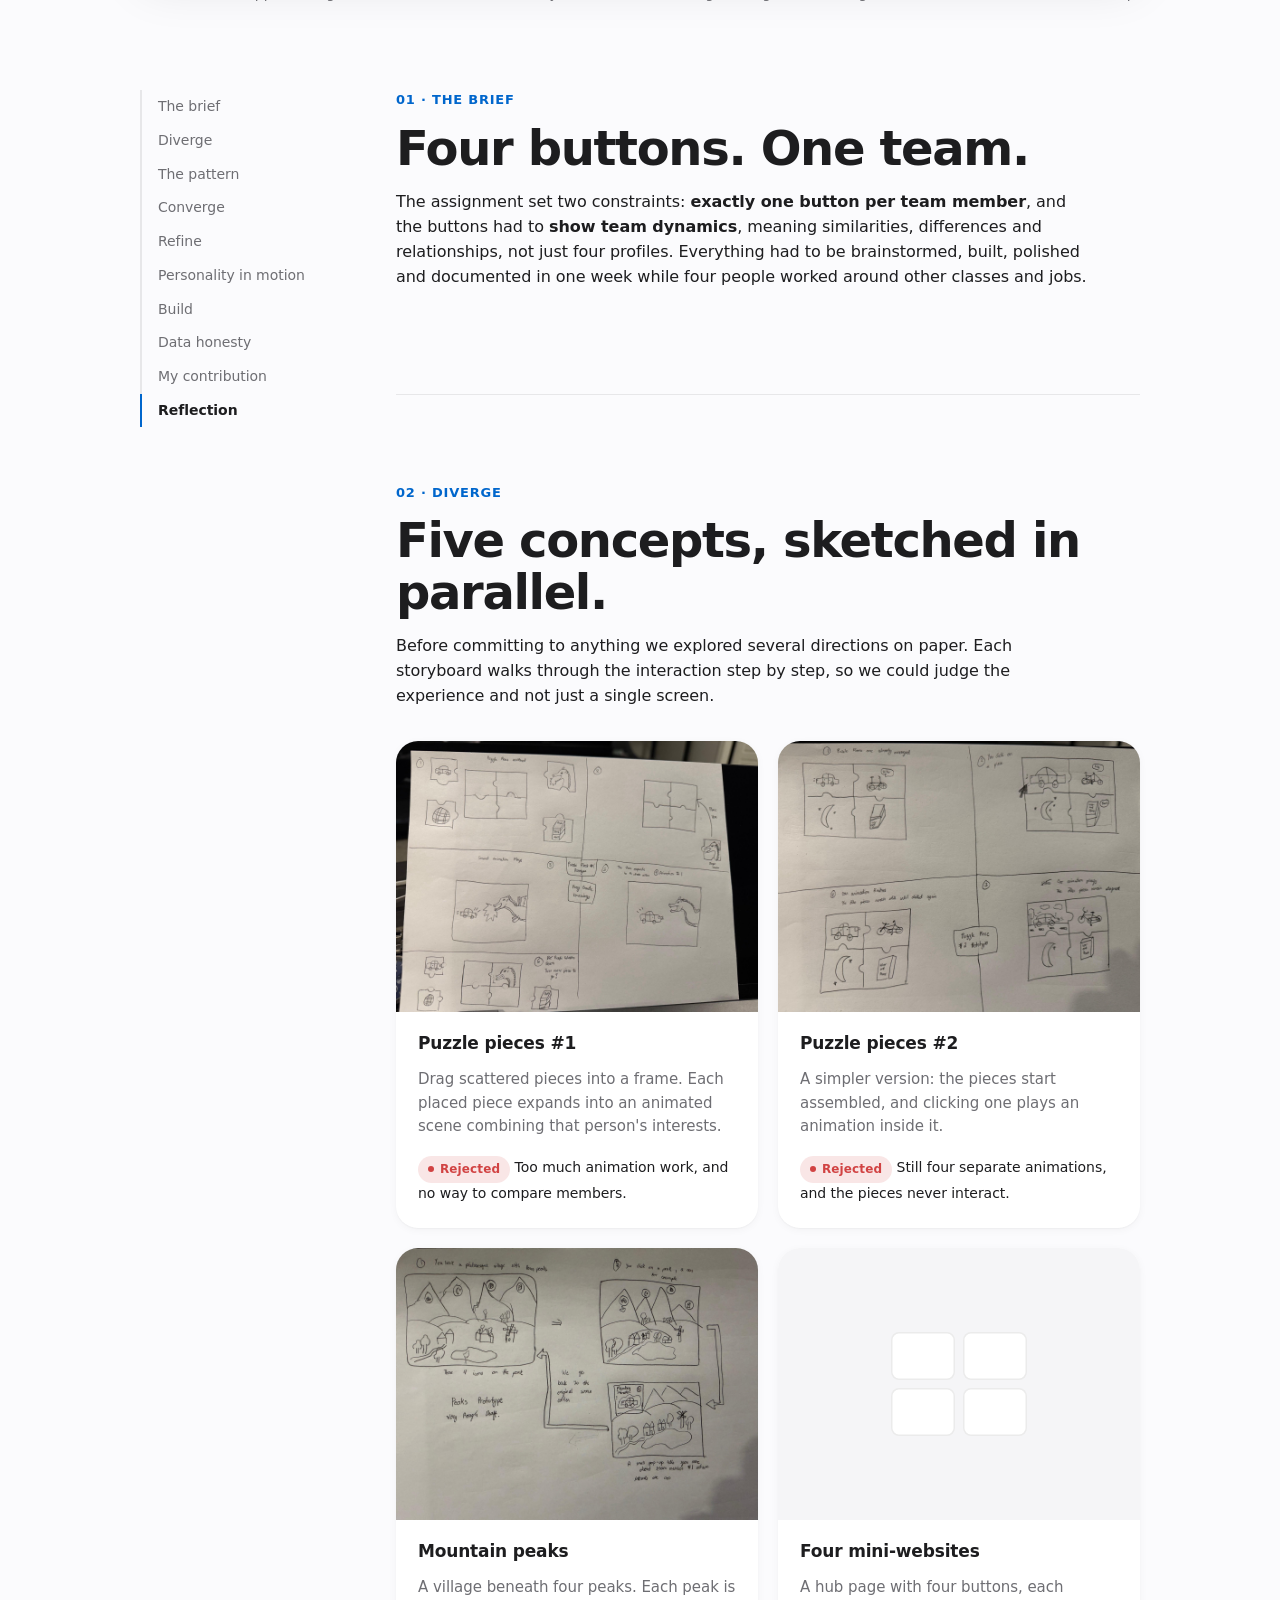
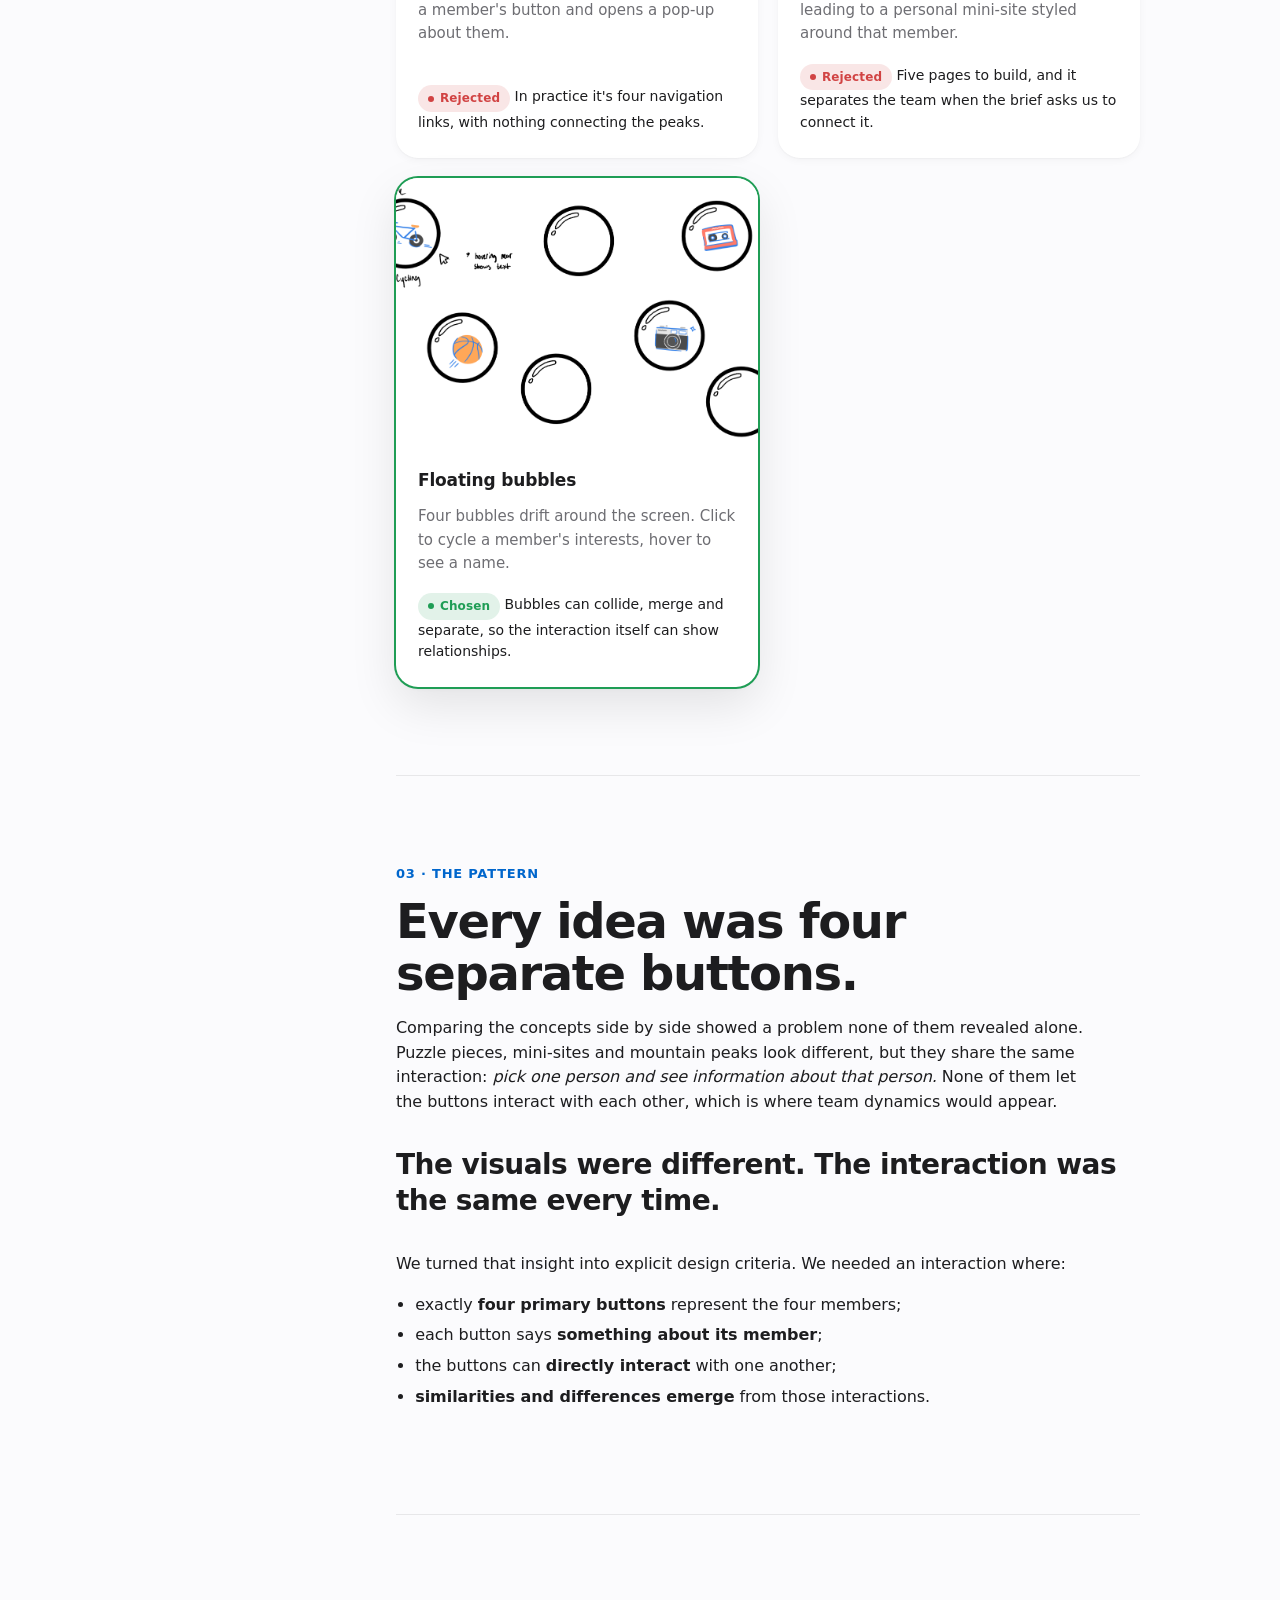
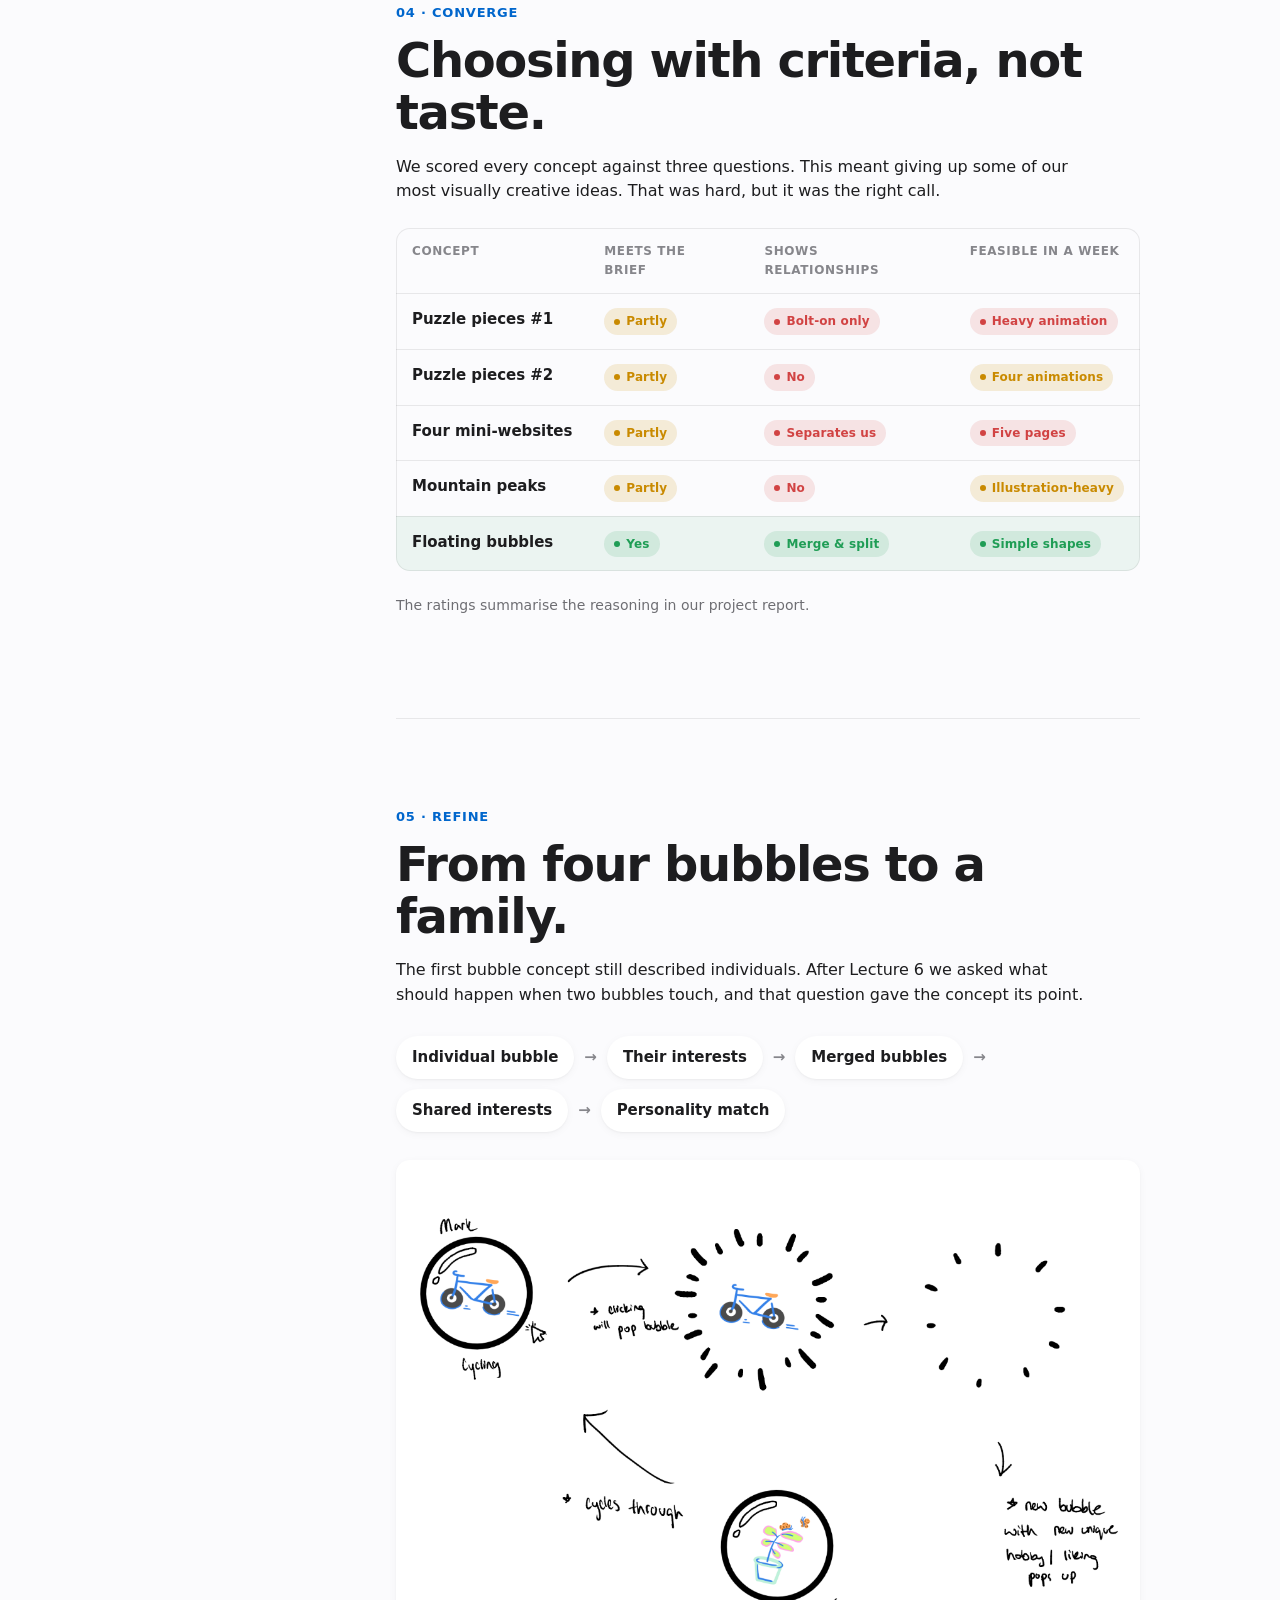
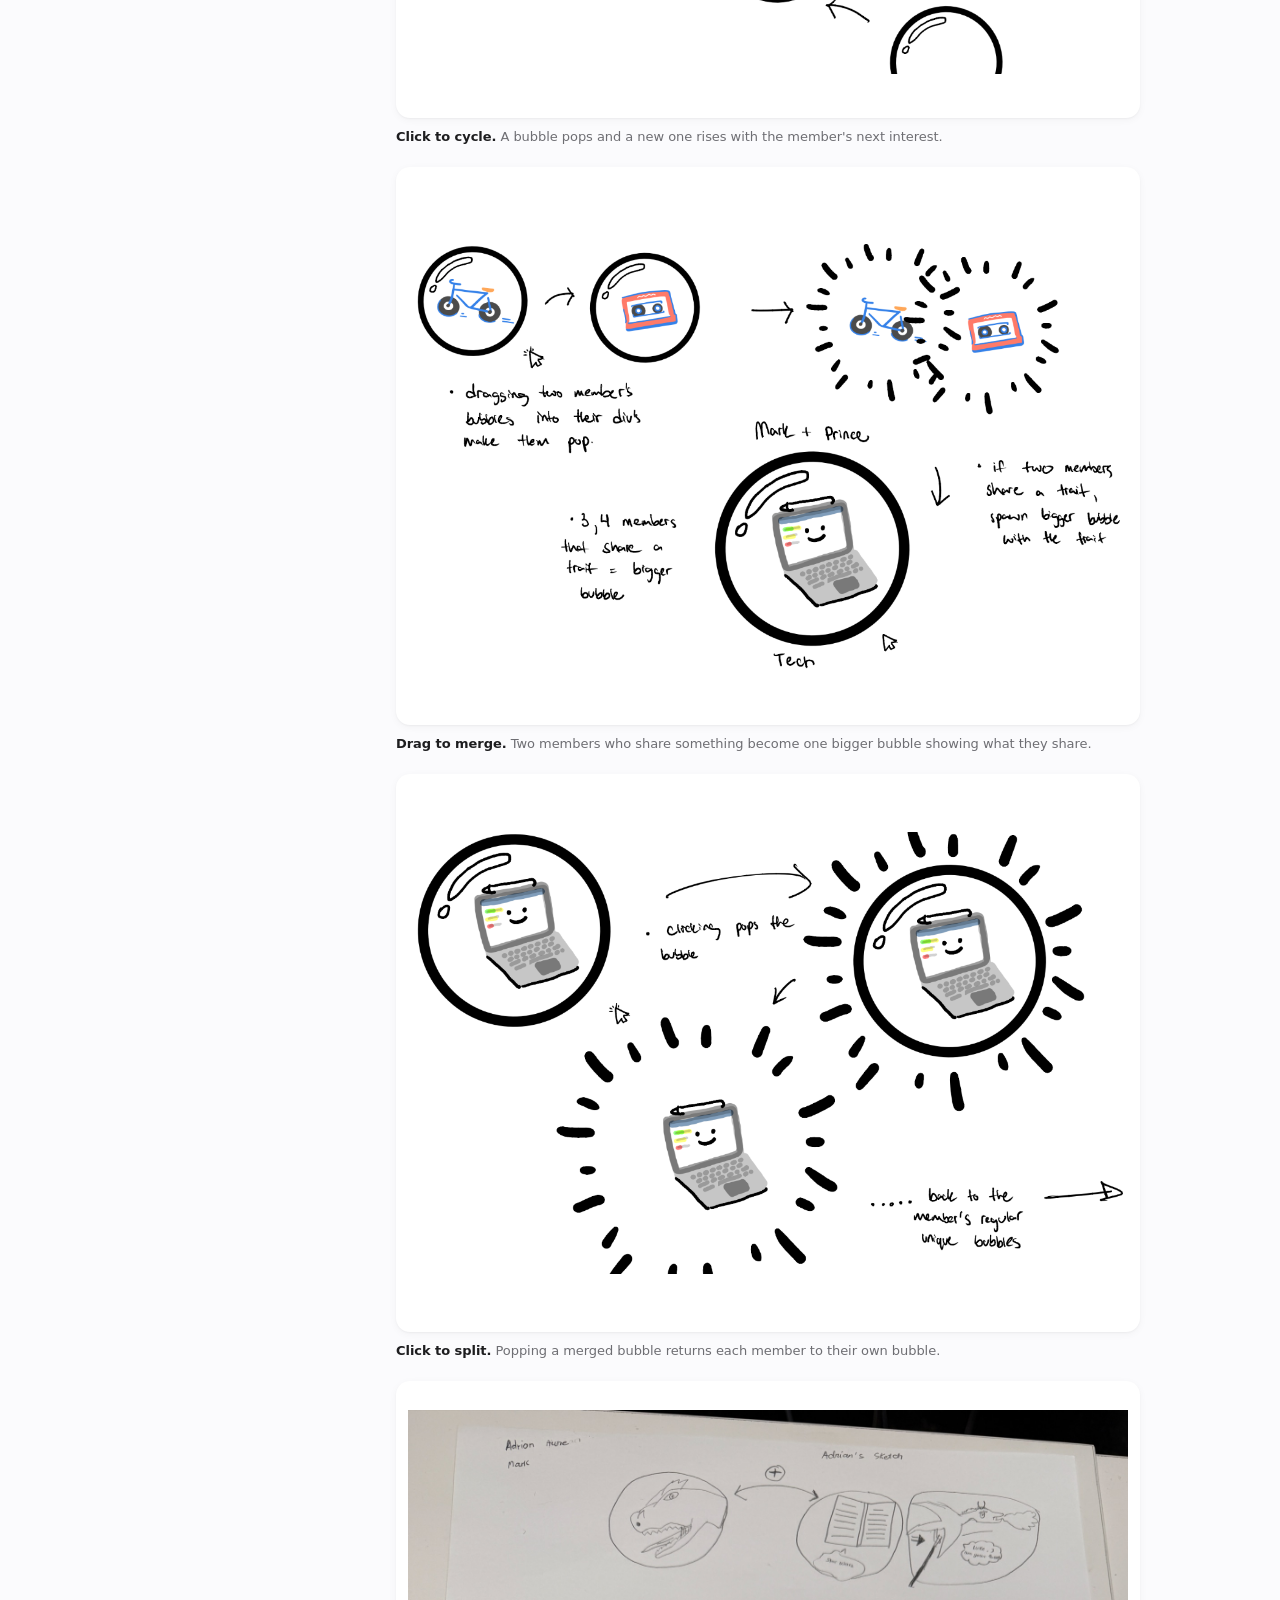
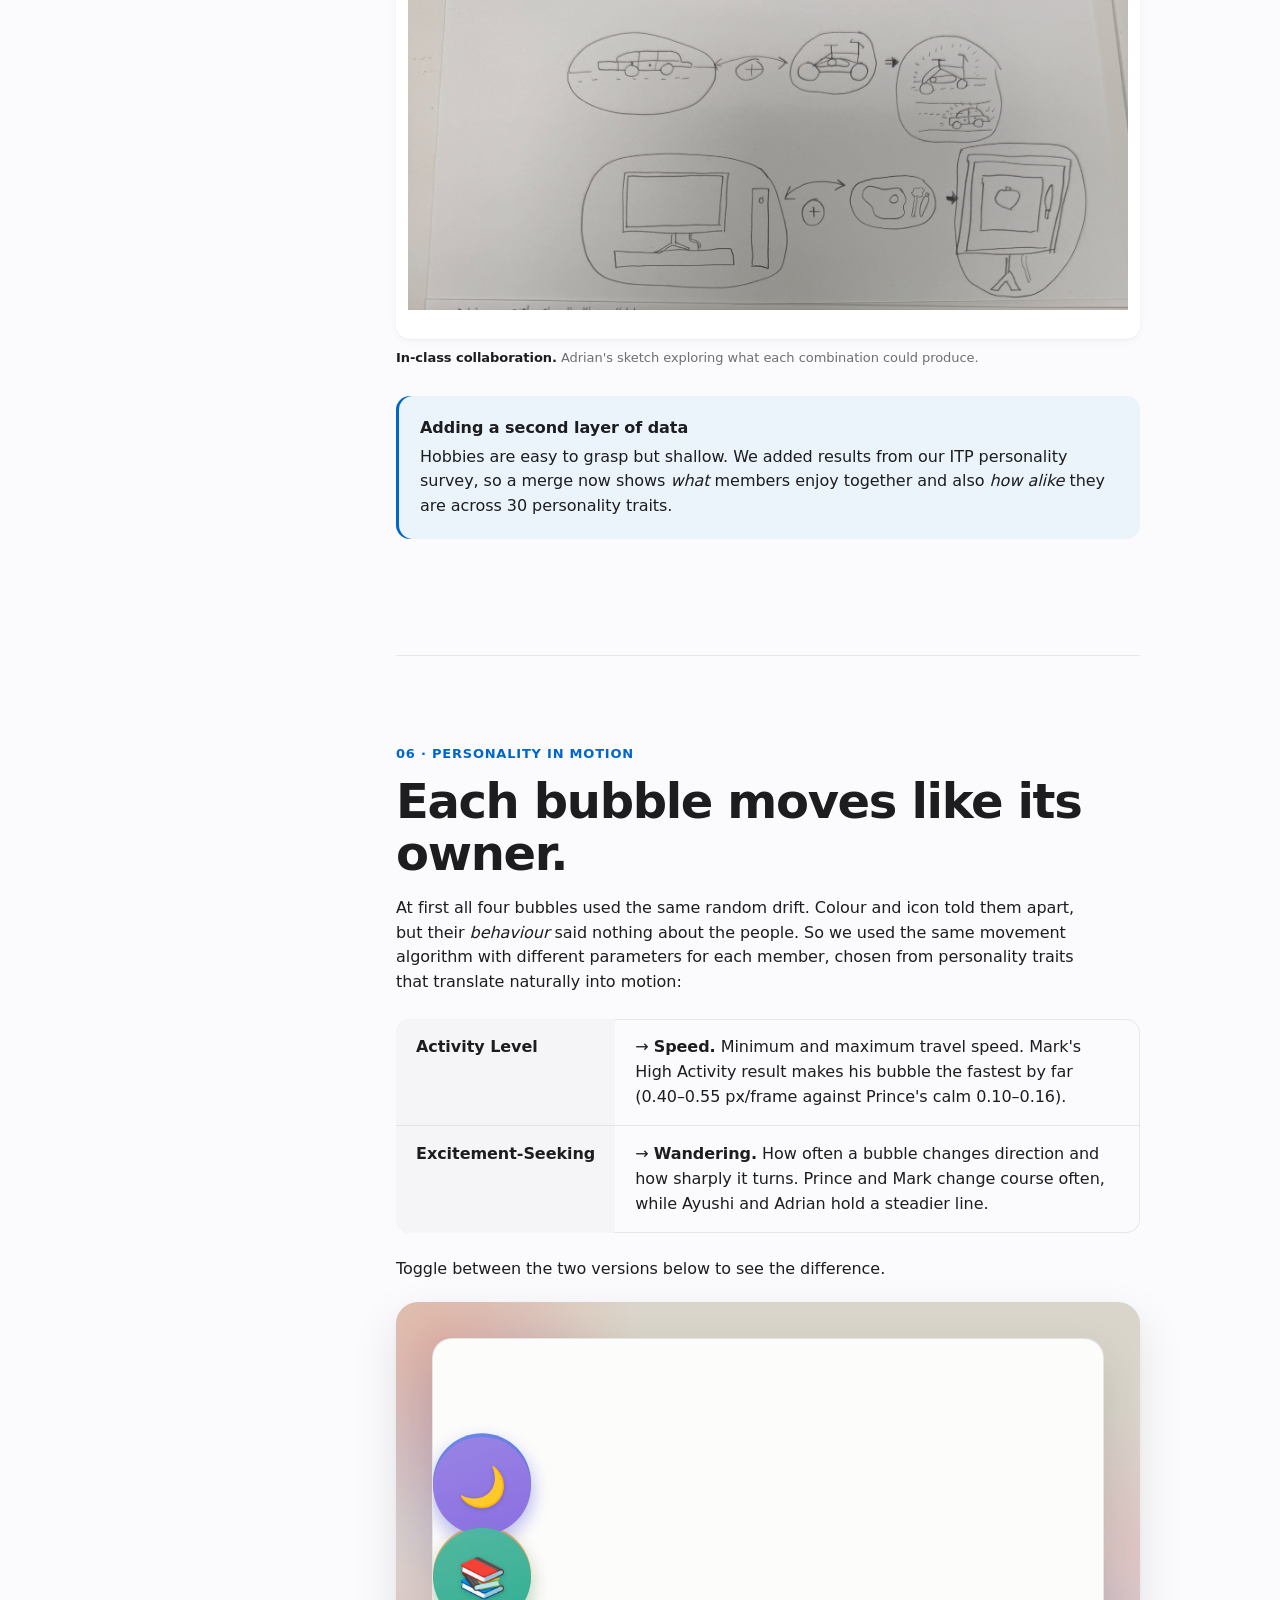
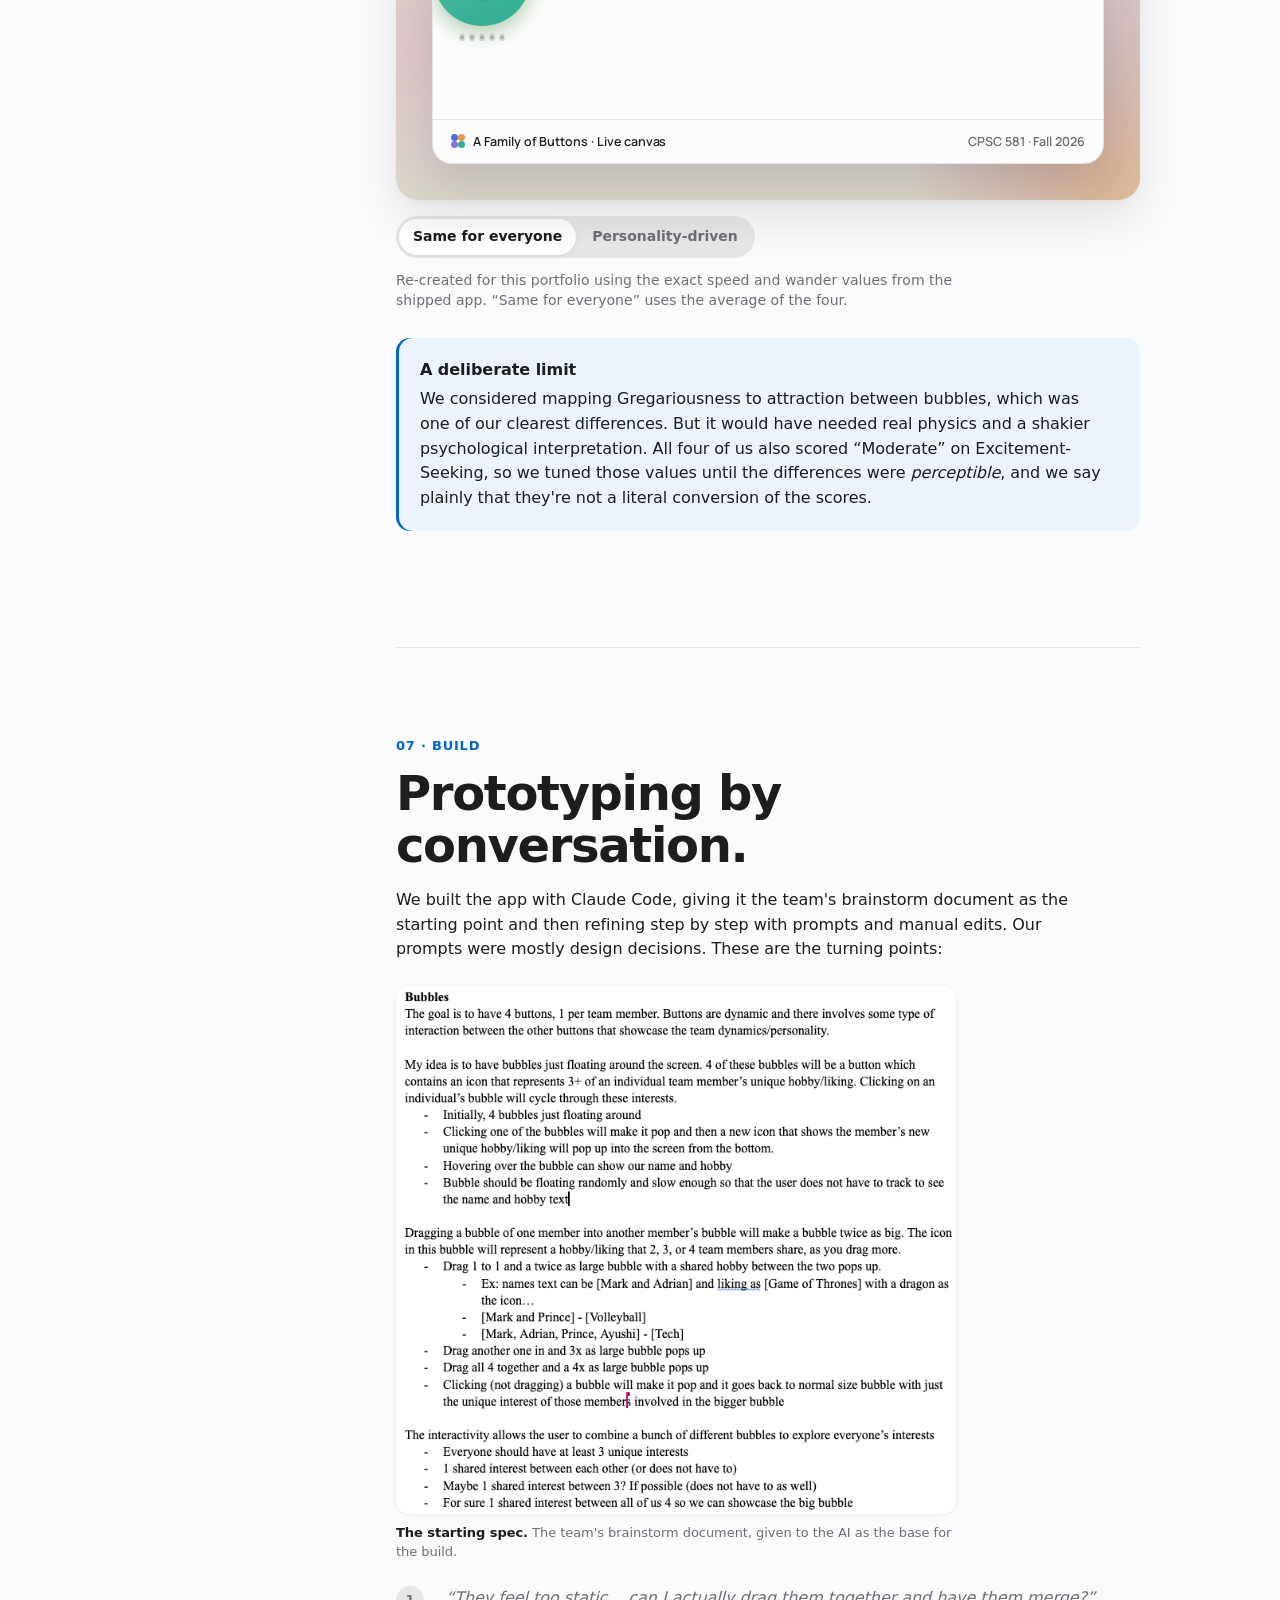
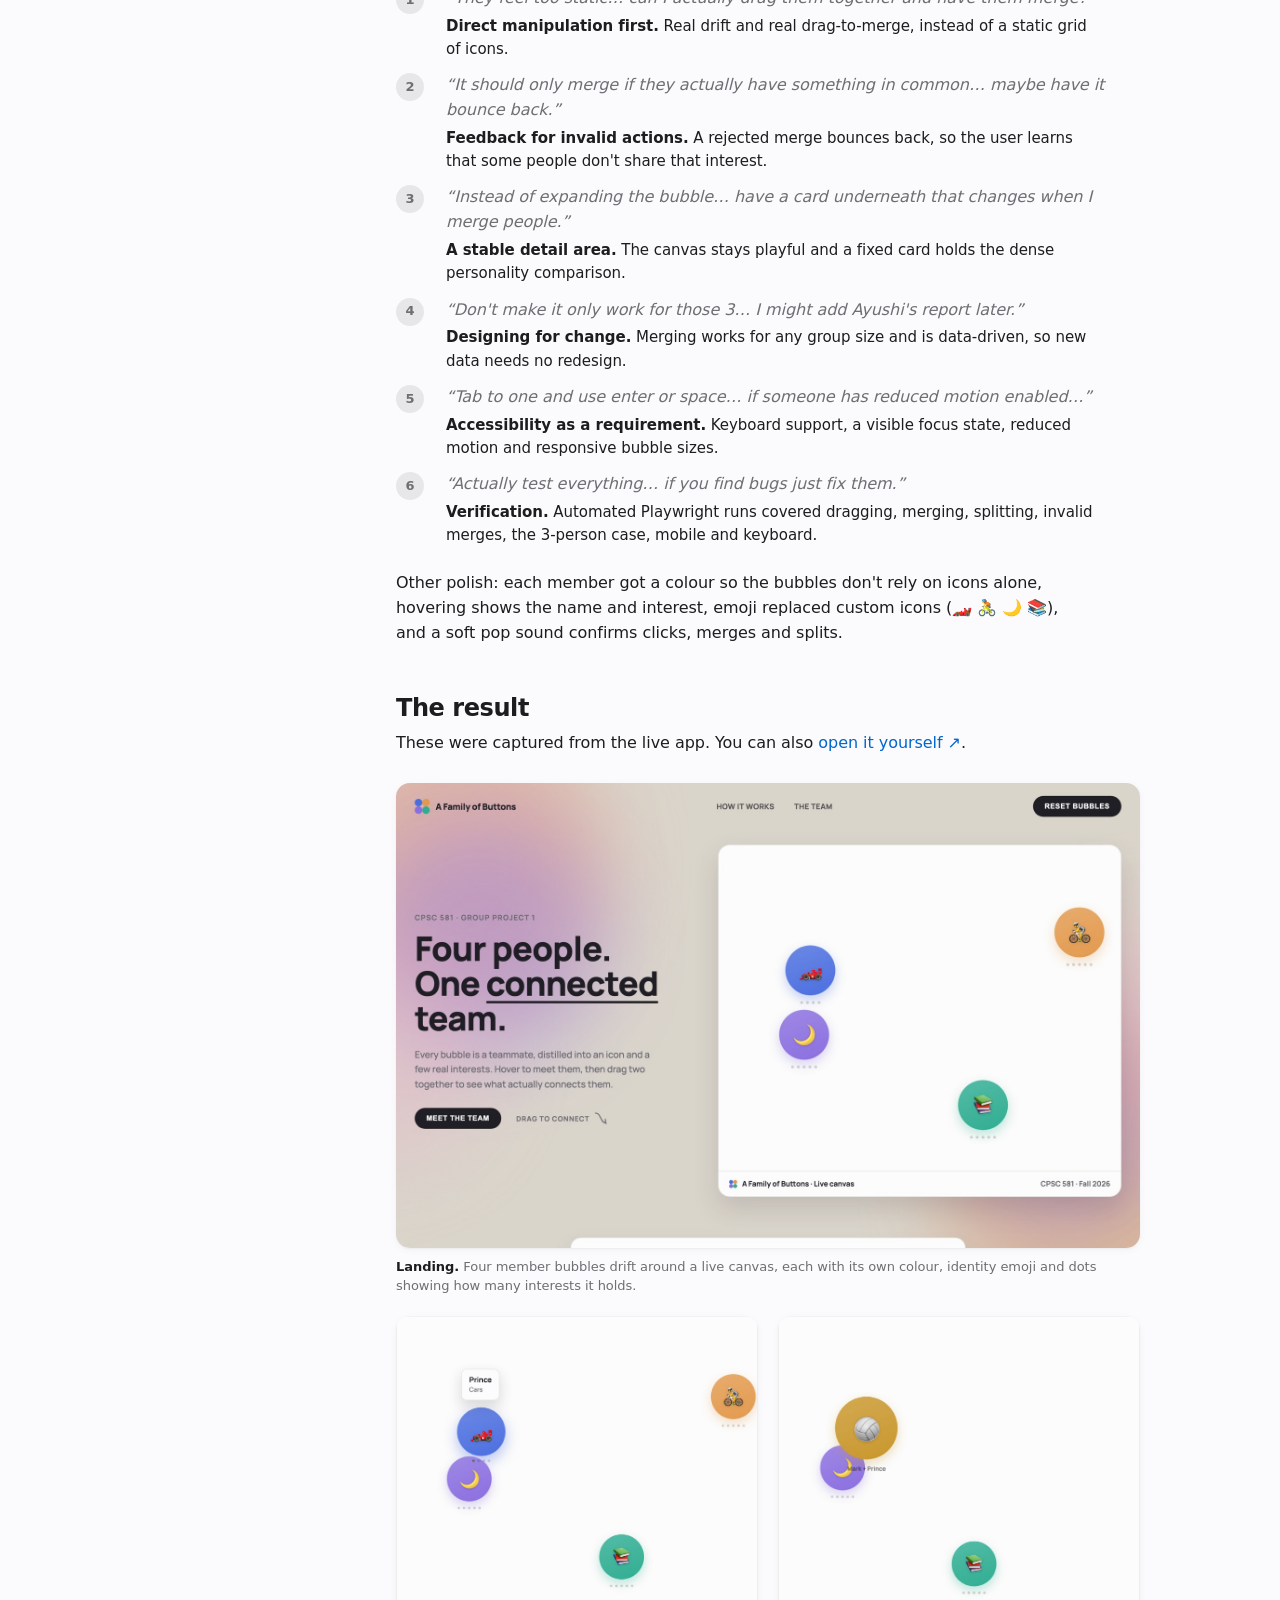
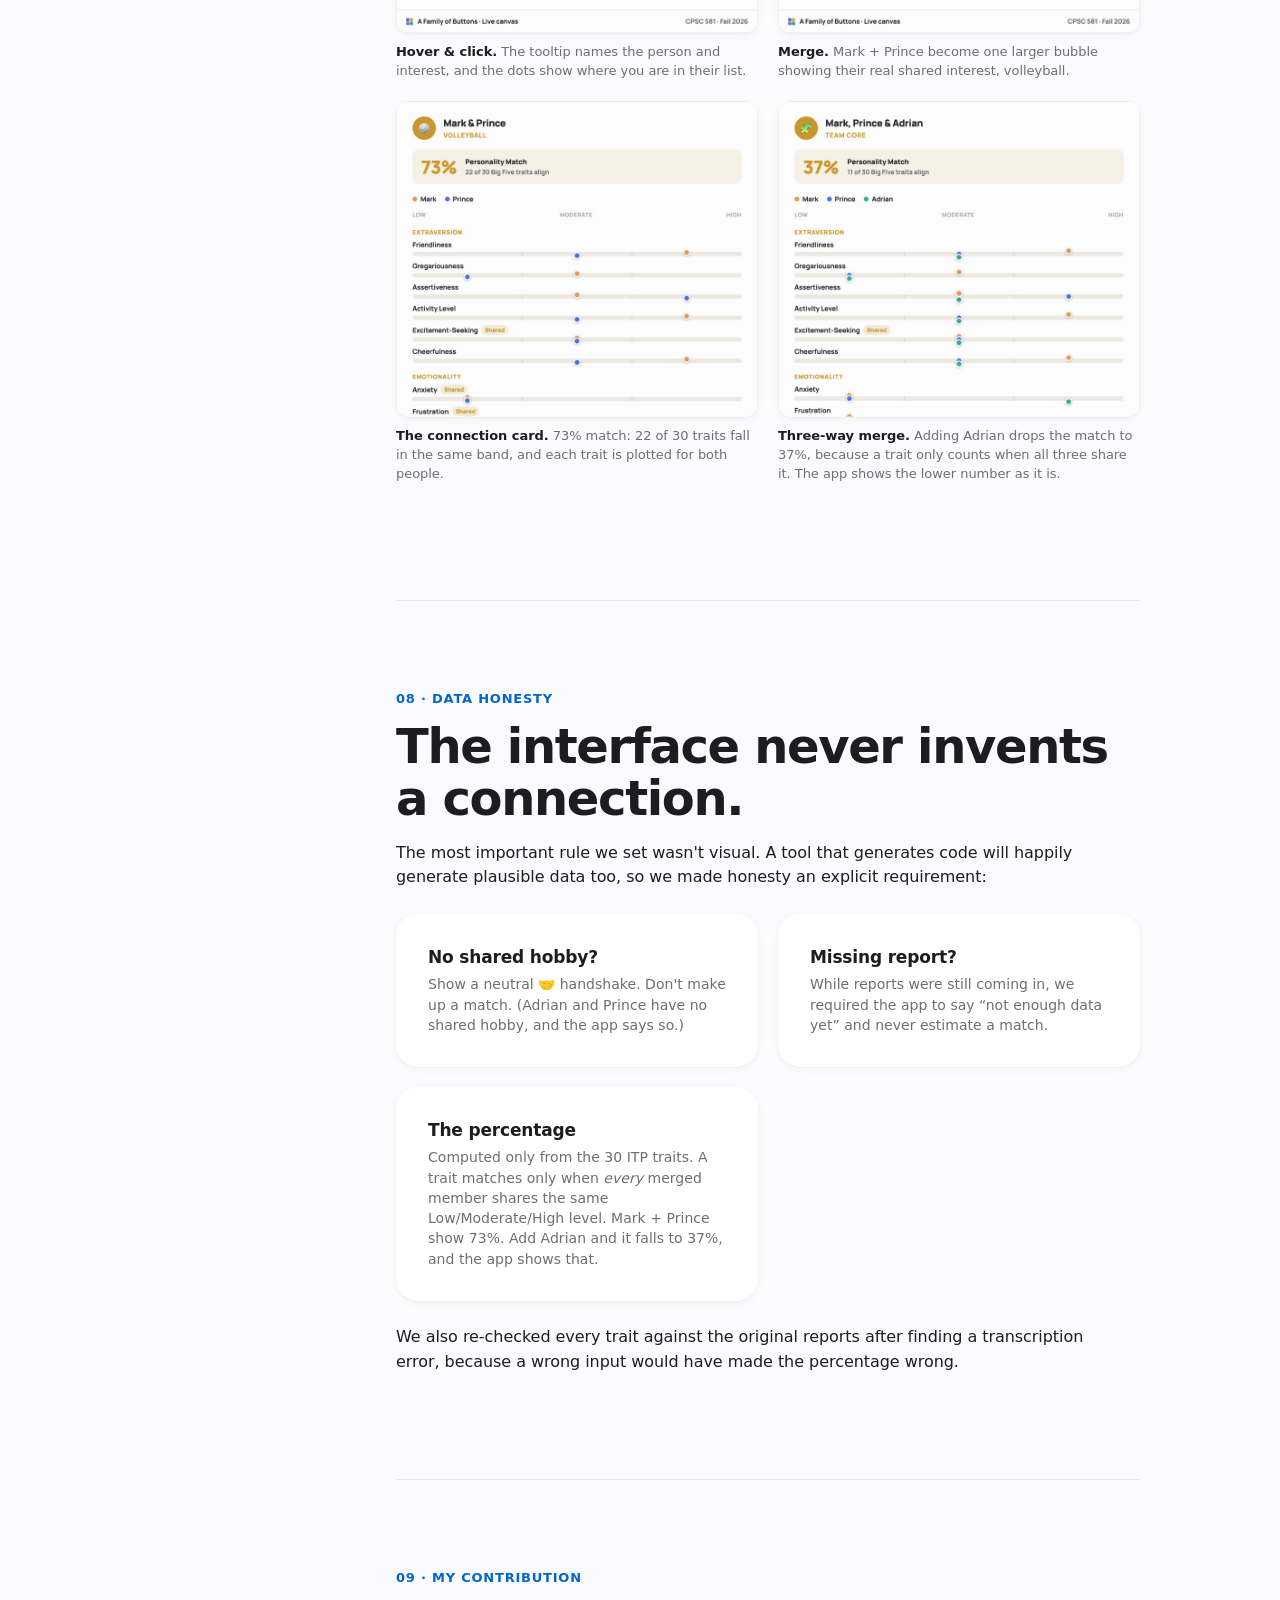
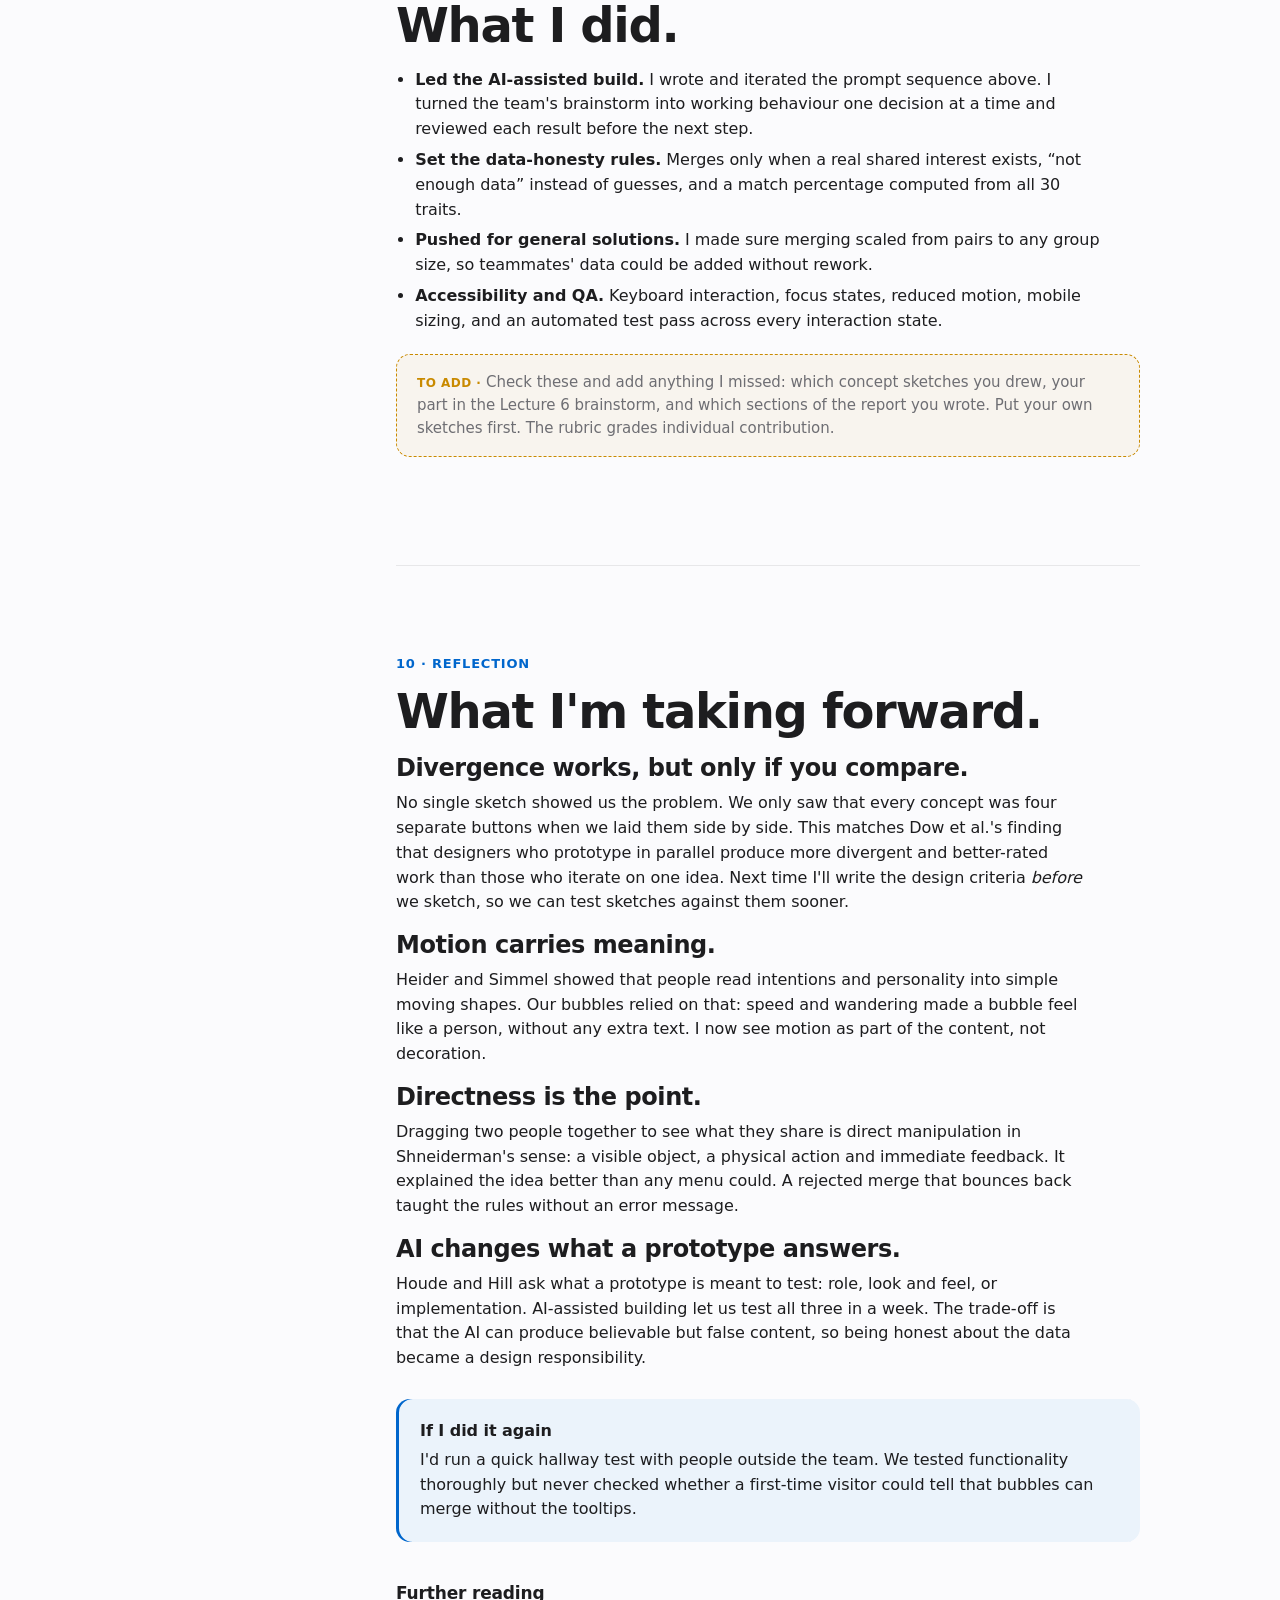
==== commit 14252ce5: "Apply design audit fixes - Empty demo canvas no longer blocks page scrolling on touch - Bubbles rele" ====
--- a/project-1.html
+++ b/project-1.html
@@ -11,7 +11,7 @@
   <link rel="preconnect" href="https://fonts.googleapis.com">
   <link rel="preconnect" href="https://fonts.gstatic.com" crossorigin>
   <link rel="stylesheet" href="https://fonts.googleapis.com/css2?family=Manrope:wght@500;600;700;800&display=swap">
-  <link rel="stylesheet" href="css/style.css?v=3">
+  <link rel="stylesheet" href="css/style.css?v=4">
 </head>
 <body>
   <a class="skip" href="#main">Skip to content</a>
@@ -50,7 +50,12 @@
             <span class="url">markcawili.github.io/bubbles.github.io</span>
             <a class="open" href="https://markcawili.github.io/bubbles.github.io/" target="_blank" rel="noopener">Open full screen ↗</a>
           </div>
-          <iframe src="https://markcawili.github.io/bubbles.github.io/" title="A Family of Buttons: the live Project 1 app" loading="lazy" allow="autoplay"></iframe>
+          <button class="poster" type="button" aria-label="Load the live Project 1 app">
+            <img src="assets/p1/app/01-landing.jpg" alt="" loading="lazy">
+            <span class="play">Tap to play the live app</span>
+          </button>
+          <iframe data-src="https://markcawili.github.io/bubbles.github.io/" title="A Family of Buttons: the live Project 1 app" allow="autoplay"></iframe>
+          <noscript><iframe src="https://markcawili.github.io/bubbles.github.io/" title="A Family of Buttons: the live Project 1 app"></iframe></noscript>
         </div>
         <p class="embed-note"><span>This is the real app, running live. Hover a bubble, click to cycle interests, and drag two together to merge them.</span><span>Sound is on, so turn it up.</span></p>
       </div>
@@ -371,7 +376,7 @@
     </div>
   </footer>
 
-  <script src="js/site.js?v=3"></script>
-  <script src="js/bubbles.js?v=3"></script>
+  <script src="js/site.js?v=4"></script>
+  <script src="js/bubbles.js?v=4"></script>
 </body>
 </html>
--- a/css/style.css
+++ b/css/style.css
@@ -217,7 +217,7 @@
 
 .playground {
   position: relative; height: clamp(300px, 42vw, 460px);
-  overflow: hidden; touch-action: none; user-select: none; -webkit-user-select: none;
+  overflow: hidden; user-select: none; -webkit-user-select: none;
 }
 .playground .hint {
   position: absolute; left: 50%; bottom: 16px; transform: translateX(-50%);
@@ -240,7 +240,7 @@
   transition: box-shadow 180ms ease, scale 160ms cubic-bezier(.3,.7,.4,1);
 }
 .bubble > .emo { filter: drop-shadow(0 1px 2px rgba(0,0,0,.18)); pointer-events: none; }
-.bubble:hover { scale: 1.08; box-shadow: 0 10px 24px color-mix(in srgb, var(--c) 40%, transparent); }
+@media (hover: hover) { .bubble:hover { scale: 1.08; box-shadow: 0 10px 24px color-mix(in srgb, var(--c) 40%, transparent); } }
 .bubble.grabbed { cursor: grabbing; scale: 1.12; box-shadow: 0 14px 30px color-mix(in srgb, var(--c) 45%, transparent); }
 /* Interest dots under each bubble, as in the app */
 .bubble .dots {
@@ -258,7 +258,8 @@
 }
 .bubble .tag b { display: block; font-size: 14px; font-weight: 700; margin-bottom: 2px; }
 .bubble .tag small { display: block; font-size: 12px; font-weight: 500; color: var(--ink-dim, var(--text-2)); }
-.bubble:hover .tag, .bubble:focus-visible .tag, .bubble.grabbed .tag { opacity: 1; transform: translate(-50%, 0); }
+.bubble:focus-visible .tag, .bubble.grabbed .tag { opacity: 1; transform: translate(-50%, 0); }
+@media (hover: hover) { .bubble:hover .tag { opacity: 1; transform: translate(-50%, 0); } }
 .bubble:focus-visible { outline-offset: 4px; border-radius: 50%; }
 
 /* ---------- Cards ----------------------------------------------------------- */
@@ -289,7 +290,8 @@
   border-radius: 28px; color: inherit; min-height: 380px;
   transition: transform 300ms var(--ease-out), box-shadow 300ms var(--ease-out);
 }
-a.project:hover { text-decoration: none; transform: translateY(-3px); box-shadow: var(--shadow-lg); }
+a.project:hover { text-decoration: none; }
+@media (hover: hover) { a.project:hover { transform: translateY(-3px); box-shadow: var(--shadow-lg); } }
 a.project:active { transform: scale(0.99); transition-duration: 100ms; }
 .project .info { padding: clamp(28px, 4vw, 48px); display: flex; flex-direction: column; }
 .project .info .h2 { font-size: clamp(1.75rem, 3.4vw, 2.5rem); }
@@ -359,8 +361,23 @@
 .toc a:hover { color: var(--text); text-decoration: none; }
 .toc a[aria-current="true"] { color: var(--text); border-left-color: var(--accent); font-weight: 600; }
 @media (max-width: 960px) {
-  .cs-layout { grid-template-columns: 1fr; gap: 0; }
-  .toc { display: none; }
+  /* minmax(0,…) stops the wide chip row from stretching the column past the screen */
+  .cs-layout { grid-template-columns: minmax(0, 1fr); gap: 0; }
+  html { scroll-padding-top: 116px; }
+  .toc {
+    top: 56px; z-index: 40; margin: 0 calc(var(--gutter) * -1); padding: 8px var(--gutter);
+    overflow-x: auto; scrollbar-width: none; overscroll-behavior-x: contain;
+    background: var(--chrome); -webkit-backdrop-filter: saturate(180%) blur(20px); backdrop-filter: saturate(180%) blur(20px);
+    /* soft edge where content scrolls under, instead of a hard divider */
+    box-shadow: 0 1px 0 var(--line);
+  }
+  .toc::-webkit-scrollbar { display: none; }
+  .toc ol { display: flex; gap: 6px; border-left: 0; width: max-content; }
+  .toc a {
+    margin: 0; padding: 6px 12px; border: 0; border-radius: 999px; white-space: nowrap;
+    background: var(--line); font-size: 0.8125rem;
+  }
+  .toc a[aria-current="true"] { background: var(--text); color: var(--bg); }
 }
 
 .chapter { padding: clamp(48px, 7vw, 88px) 0; border-top: 1px solid var(--line); }
@@ -390,7 +407,7 @@
   cursor: zoom-in; display: block; width: 100%; padding: 0; border: 0;
   transition: transform 300ms var(--ease-out), box-shadow 300ms var(--ease-out);
 }
-.fig:hover { transform: scale(1.01); box-shadow: var(--shadow-lg); }
+@media (hover: hover) { .fig:hover { transform: scale(1.01); box-shadow: var(--shadow-lg); } }
 .fig:active { transform: scale(0.99); transition-duration: 100ms; }
 .fig img { width: 100%; height: auto; }
 .fig.crop img { aspect-ratio: 4 / 3; object-fit: cover; }
@@ -398,6 +415,11 @@
 figcaption { font-size: 0.8125rem; color: var(--text-2); margin-top: 10px; line-height: 1.45; }
 figcaption b { color: var(--text); font-weight: 600; }
 
+@media (prefers-color-scheme: dark) {
+  /* The real app is light-only; dim it a little so it isn't a glaring patch on a dark page */
+  .app-scene, .project.p1 .art, .device iframe, .device .poster { filter: brightness(0.86) saturate(0.95); }
+}
+
 /* Live embed of the shipped app, framed as a browser window */
 .device {
   margin-top: 48px; border-radius: 18px; overflow: hidden; background: var(--surface);
@@ -415,9 +437,22 @@
   overflow: hidden; text-overflow: ellipsis; white-space: nowrap; font-variant-numeric: tabular-nums;
 }
 .device .open { flex: none; font-weight: 600; white-space: nowrap; }
+.device .poster { display: none; }
+.device.has-poster:not(.playing) .poster {
+  display: grid; place-items: center; position: relative; width: 100%; padding: 0; border: 0; cursor: pointer;
+  background: #dad5cb; aspect-ratio: 4 / 3; overflow: hidden;
+}
+.device .poster img { position: absolute; inset: 0; width: 100%; height: 100%; object-fit: cover; object-position: right top; }
+.device .poster .play {
+  position: relative; padding: 12px 20px; border-radius: 999px; font-weight: 650; font-size: 0.9375rem;
+  background: rgba(33, 31, 38, 0.86); color: #fff; box-shadow: 0 10px 30px rgba(0,0,0,.25);
+  transition: transform 100ms ease-out;
+}
+.device .poster:active .play { transform: scale(0.96); }
+.device.has-poster:not(.playing) iframe { display: none; }
 .device iframe { display: block; width: 100%; height: 760px; border: 0; background: #dad5cb; }
 @media (max-width: 980px) { .device iframe { height: 680px; } }
-@media (max-width: 560px) { .device .url { display: none; } .device .bar { justify-content: space-between; } .device iframe { height: 600px; } }
+@media (max-width: 560px) { .device .url { display: none; } .device .bar { justify-content: space-between; } .device iframe { height: 560px; } }
 .embed-note { display: flex; flex-wrap: wrap; justify-content: space-between; gap: 8px 24px; margin-top: 14px; font-size: 0.875rem; color: var(--text-2); }
 
 /* Screenshot gallery */
@@ -515,8 +550,12 @@
   background: rgba(0, 0, 0, 0.6);
   -webkit-backdrop-filter: blur(14px); backdrop-filter: blur(14px);
 }
-dialog.lightbox[open] { animation: lb-in 320ms var(--ease-out); }
 dialog.lightbox[open]::backdrop { animation: fade-in 240ms ease; }
+dialog.lightbox::backdrop { transition: opacity 240ms ease; }
+dialog.lightbox.closing::backdrop { opacity: 0; }
+dialog.lightbox p, dialog.lightbox .close { transition: opacity 160ms ease; }
+dialog.lightbox.closing p, dialog.lightbox.closing .close { opacity: 0; }
+dialog.lightbox img { cursor: default; transform-origin: center; will-change: transform; }
 dialog.lightbox img { max-height: 80vh; width: auto; max-width: 100%; border-radius: var(--radius-sm); background: #fff; margin: 0 auto; }
 dialog.lightbox p { color: #f5f5f7; text-align: center; font-size: 0.875rem; margin: 14px auto 0; max-width: 70ch; }
 dialog.lightbox .close {
@@ -526,7 +565,6 @@
   box-shadow: 0 4px 14px rgba(0,0,0,.25);
 }
 dialog.lightbox .close:active { transform: scale(0.94); }
-@keyframes lb-in { from { opacity: 0; transform: scale(0.94); } to { opacity: 1; transform: none; } }
 @keyframes fade-in { from { opacity: 0; } }
 
 /* ---------- Scroll reveal (only when JS is on) ----------------------------- */
@@ -538,10 +576,19 @@
   html { scroll-behavior: auto; }
   *, *::before, *::after { animation-duration: 0.01ms !important; animation-iteration-count: 1 !important; }
   .js .reveal { transform: none; transition: opacity 300ms ease; }
-  a.project:hover, .fig:hover { transform: none; }
+  a.project:hover, .fig:hover, a.project:active, .fig:active { transform: none; }
+  .nav li a:active, .toc a:active { transform: none; }
   .project.p1 .art .float { animation: none; }
 }
+/* Press feedback for links (buttons, tiles and figures have their own) */
+.nav li a, .toc a, .pager a { transition: transform 100ms ease-out, background 150ms ease, color 150ms ease; }
+.nav li a:active, .toc a:active { transform: scale(0.95); }
+a:not(.btn):not(.project):not(.brand):active { opacity: 0.6; }
+.nav li a:active, .toc a:active { opacity: 1; }
+
 @media (prefers-reduced-transparency: reduce) {
+  dialog.lightbox::backdrop { background: rgba(0, 0, 0, 0.88); -webkit-backdrop-filter: none; backdrop-filter: none; }
+  .toc { background: var(--bg); -webkit-backdrop-filter: none; backdrop-filter: none; }
   .nav { background: var(--bg); -webkit-backdrop-filter: none; backdrop-filter: none; }
 }
 @media (prefers-contrast: more) {
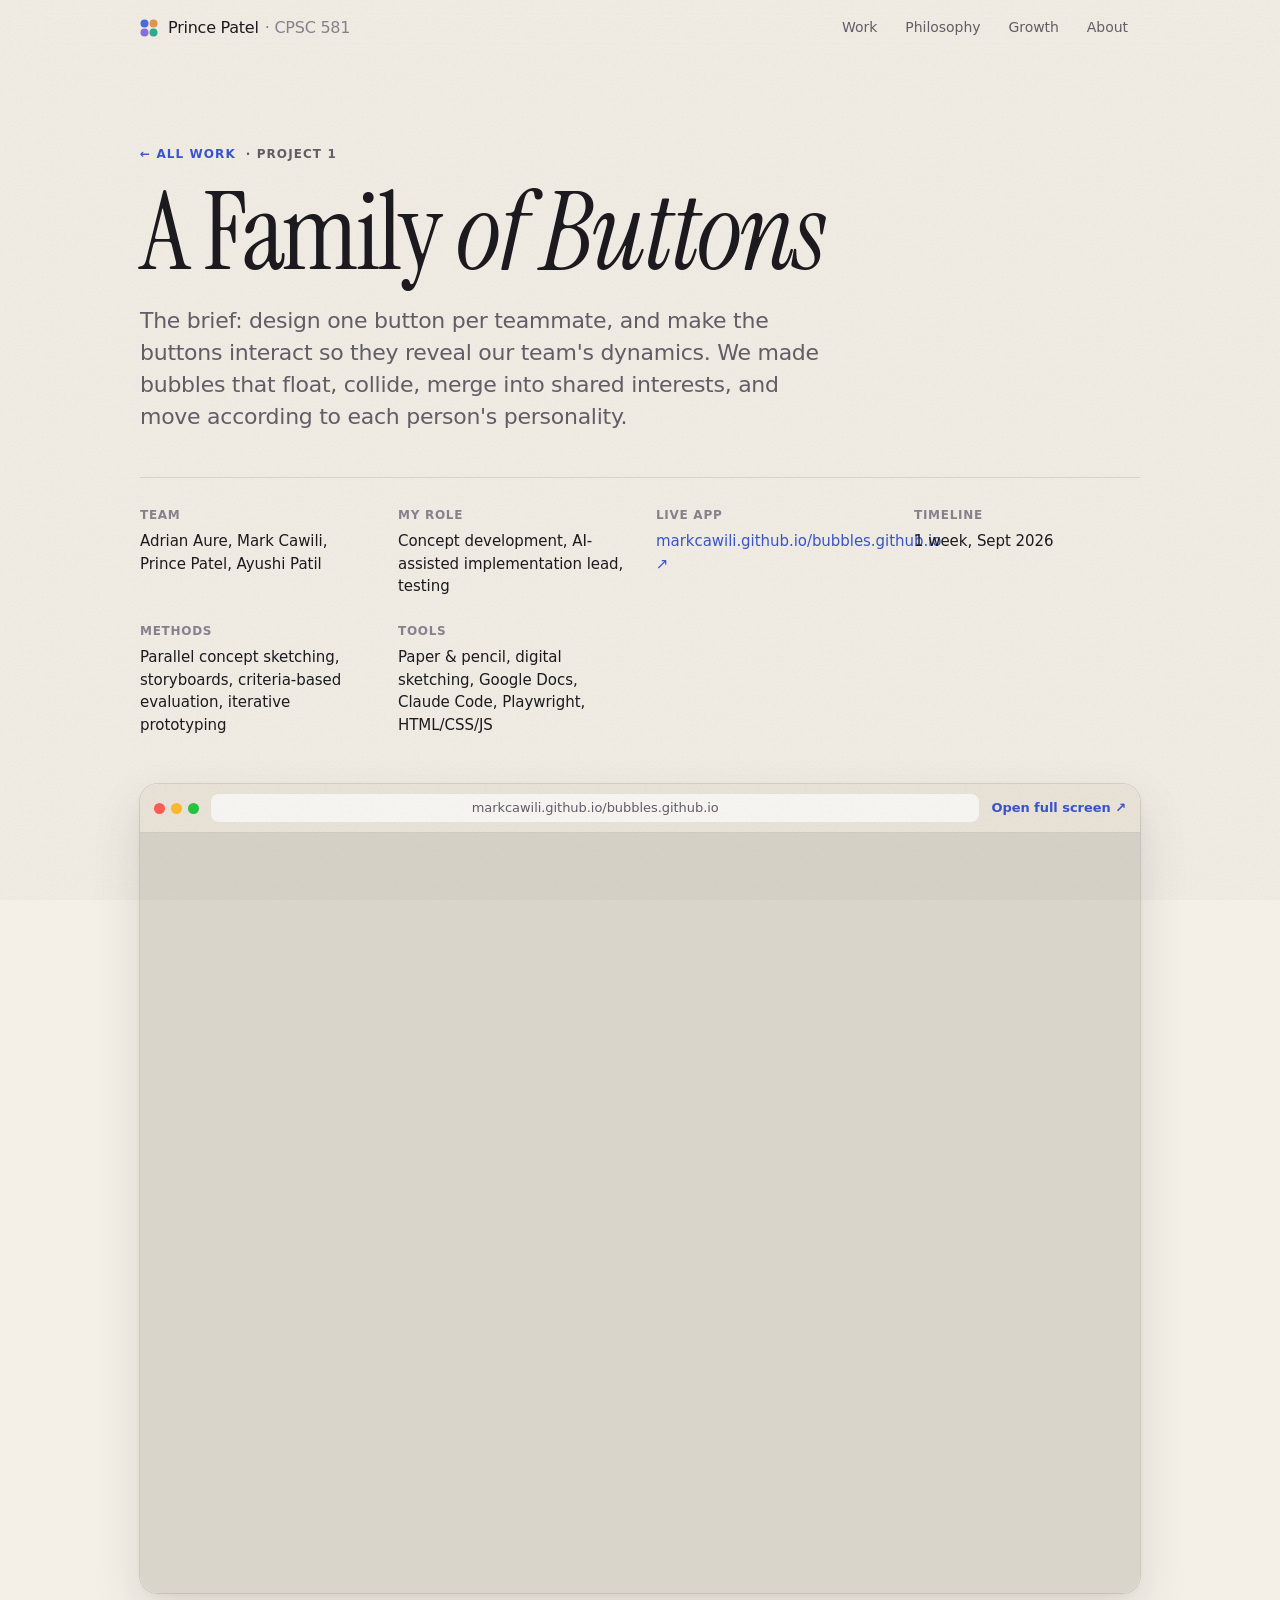
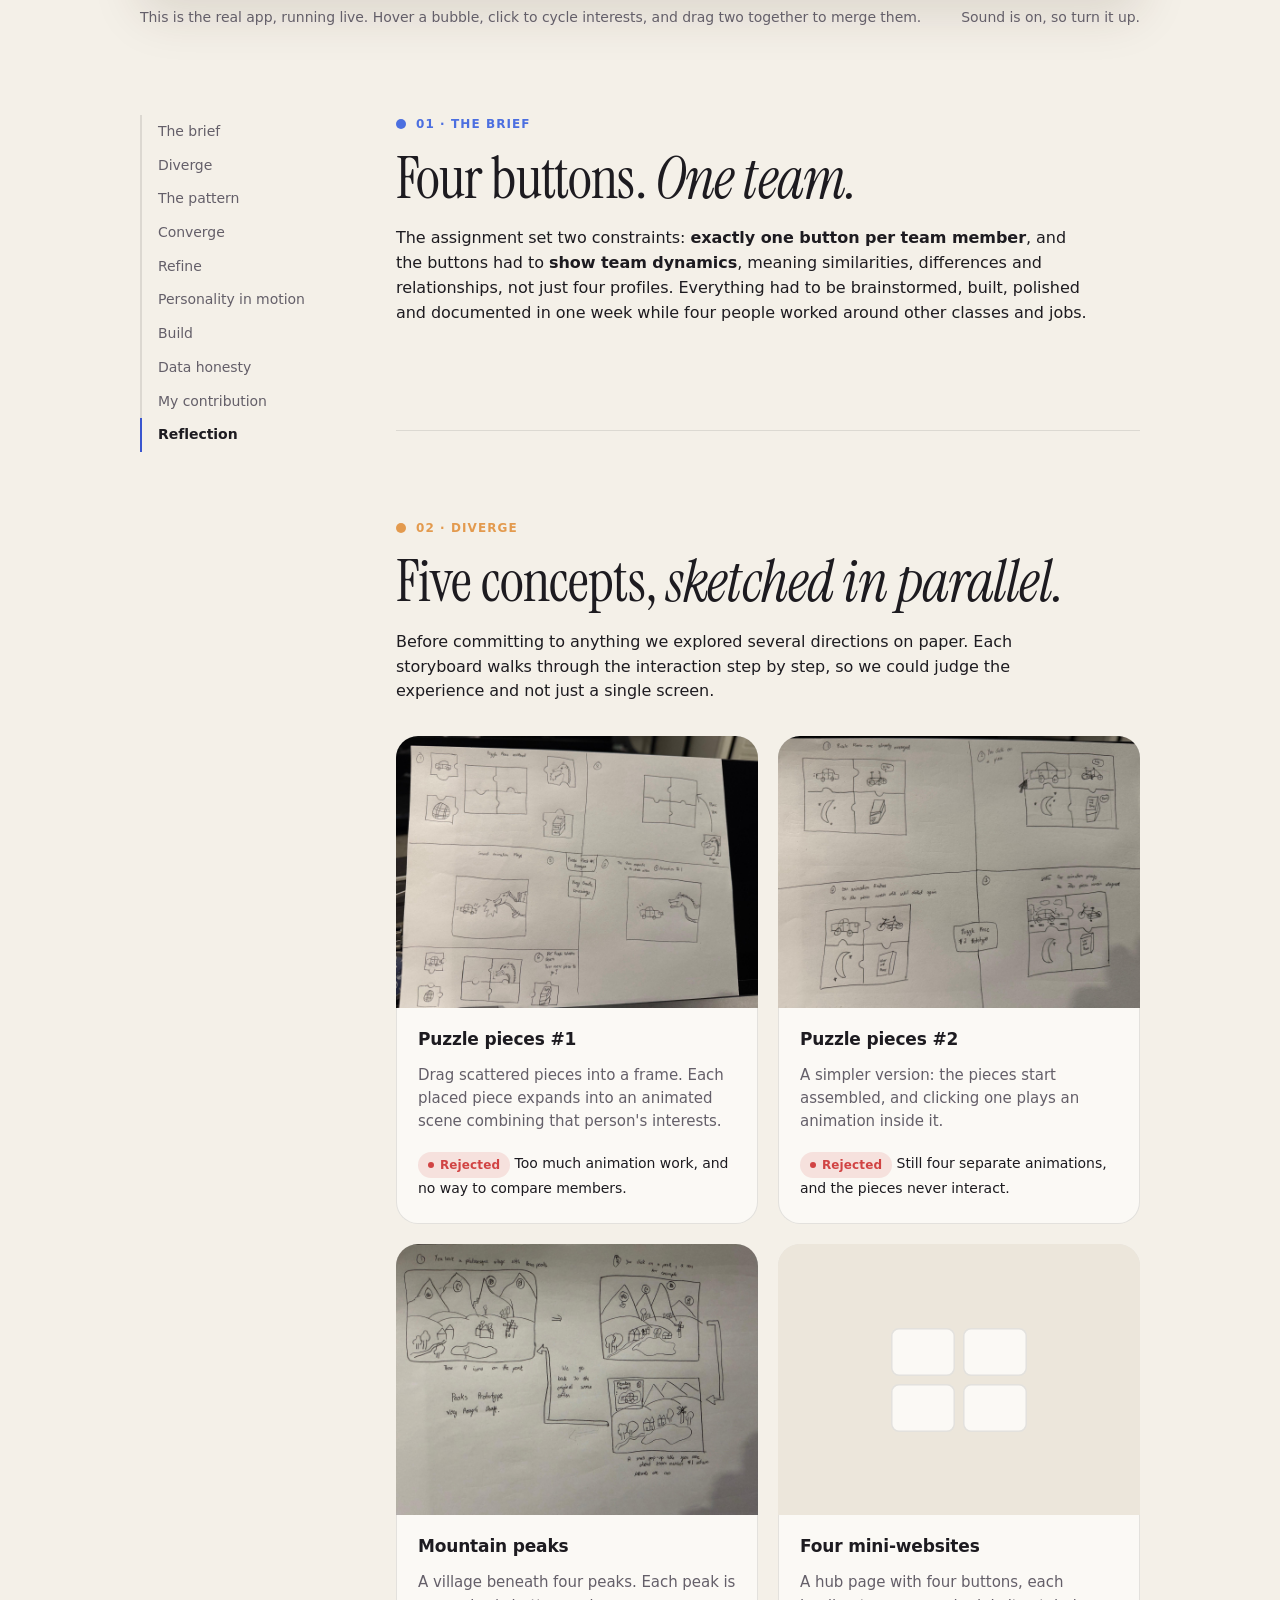
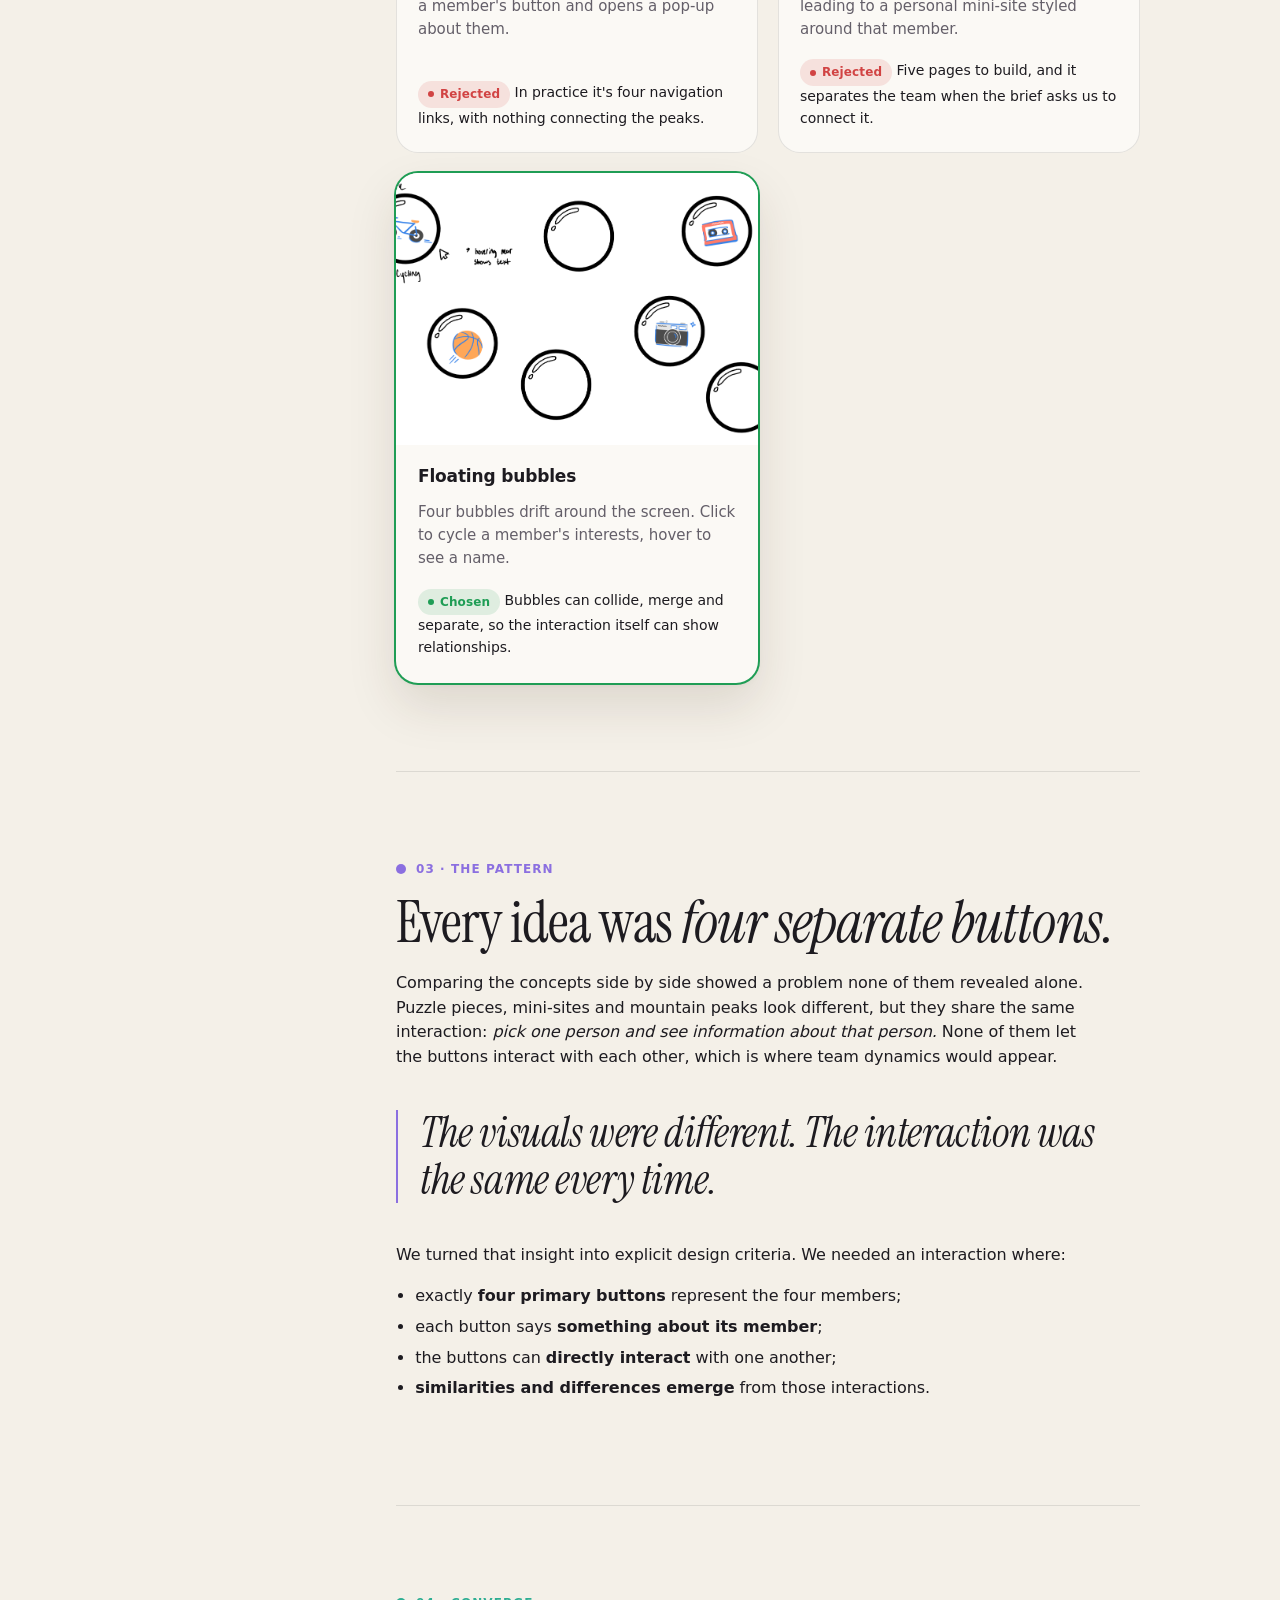
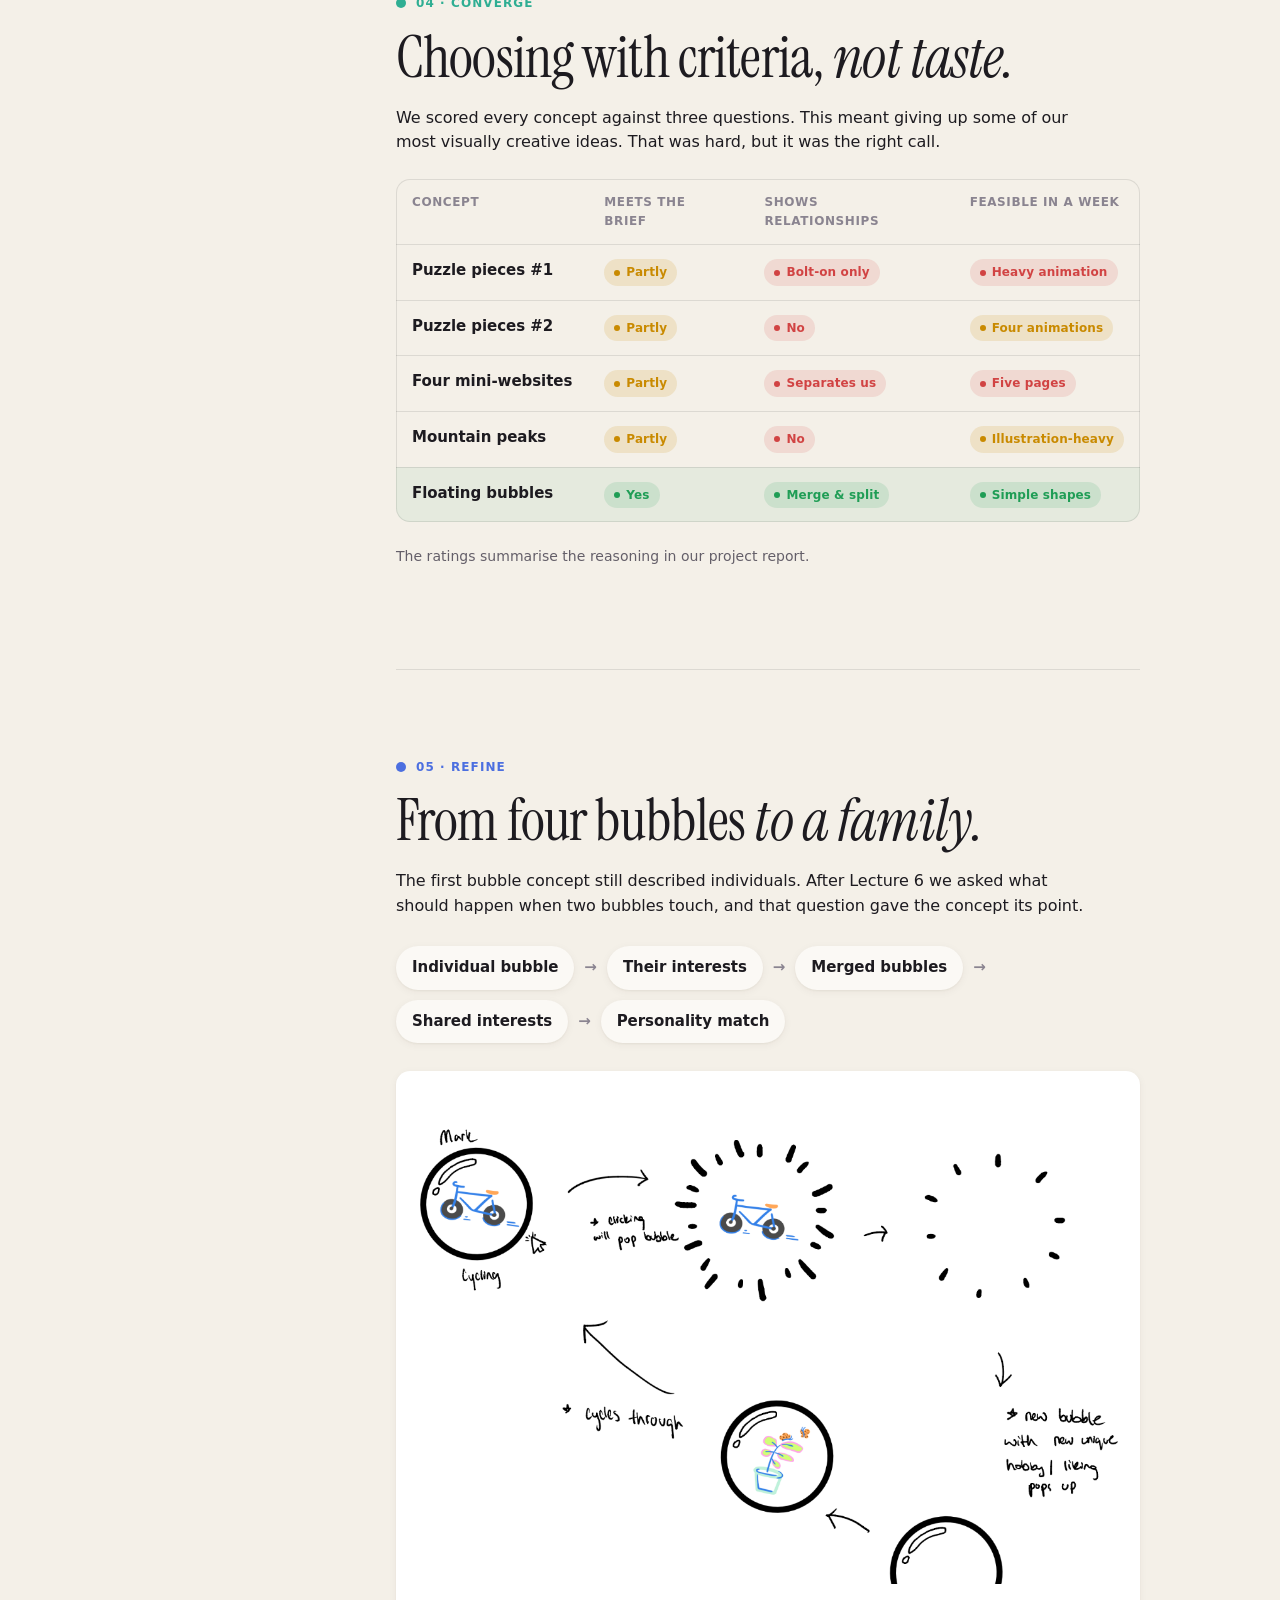
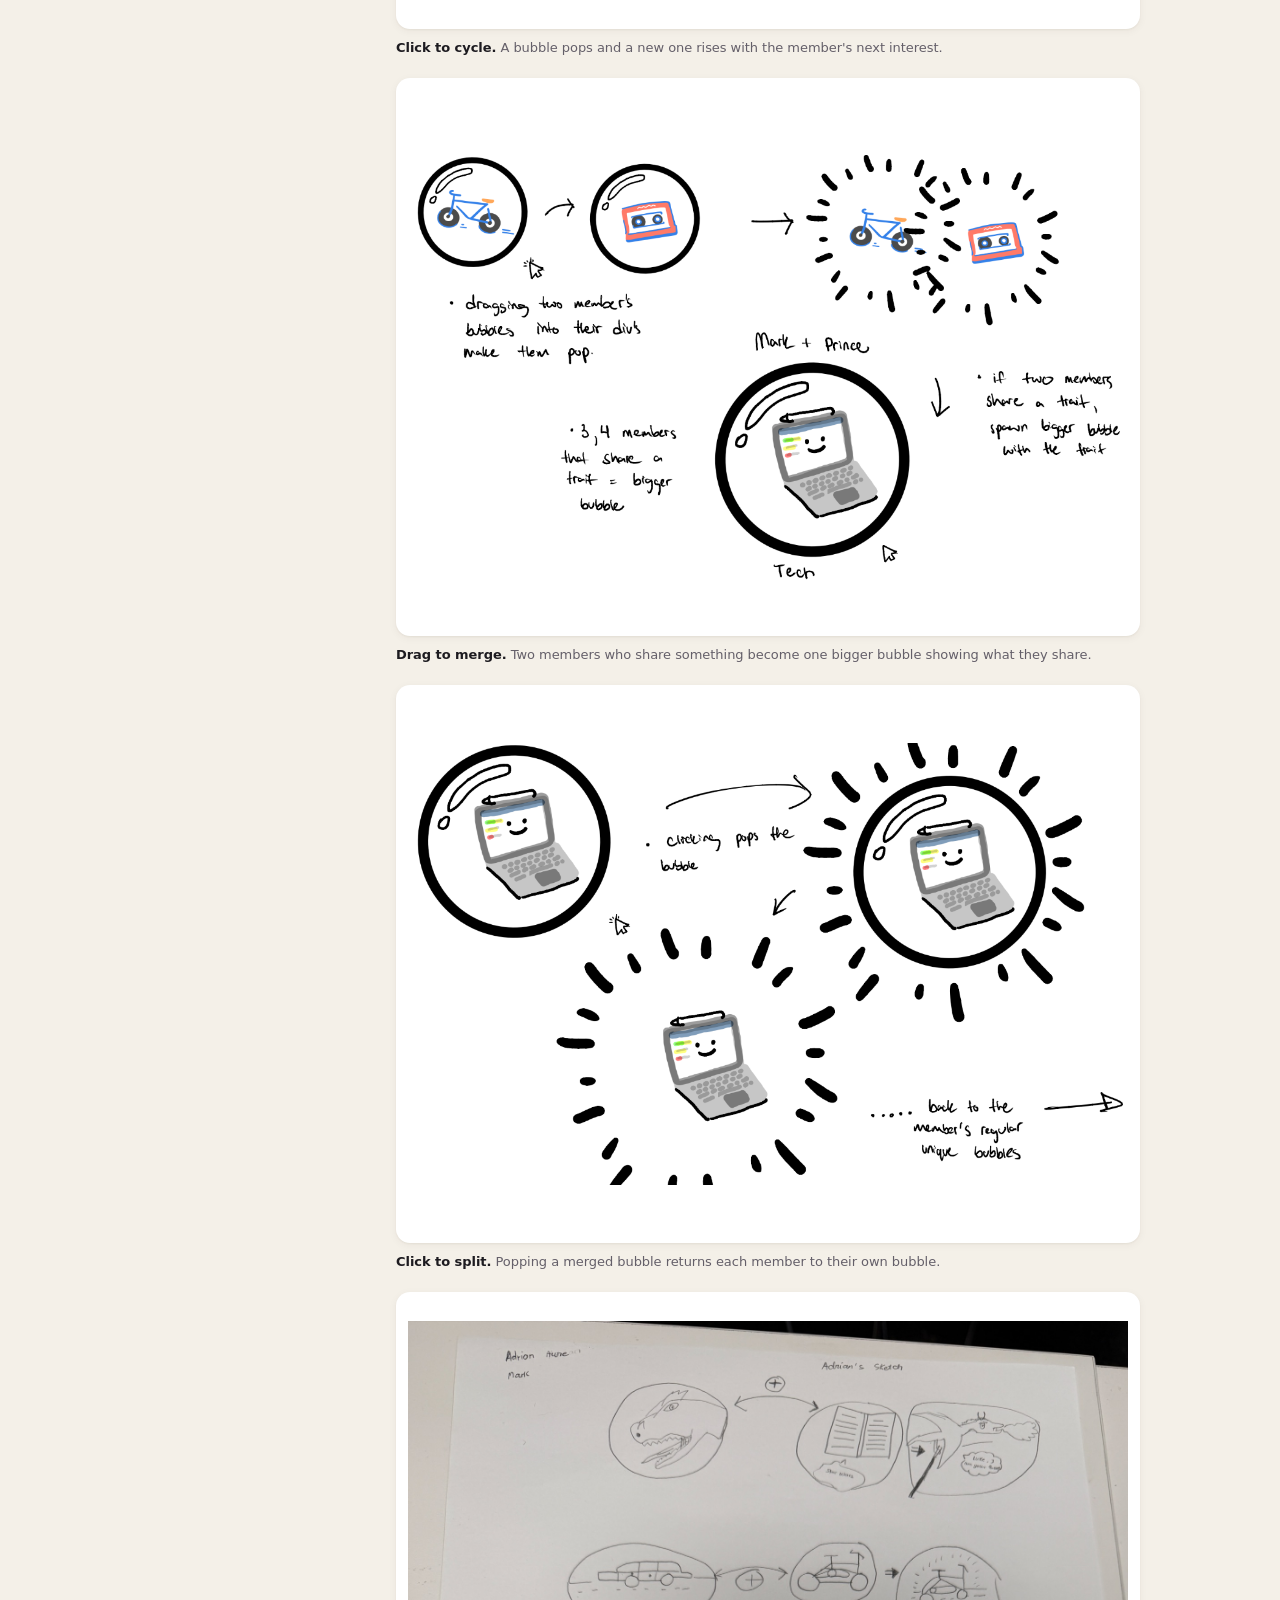
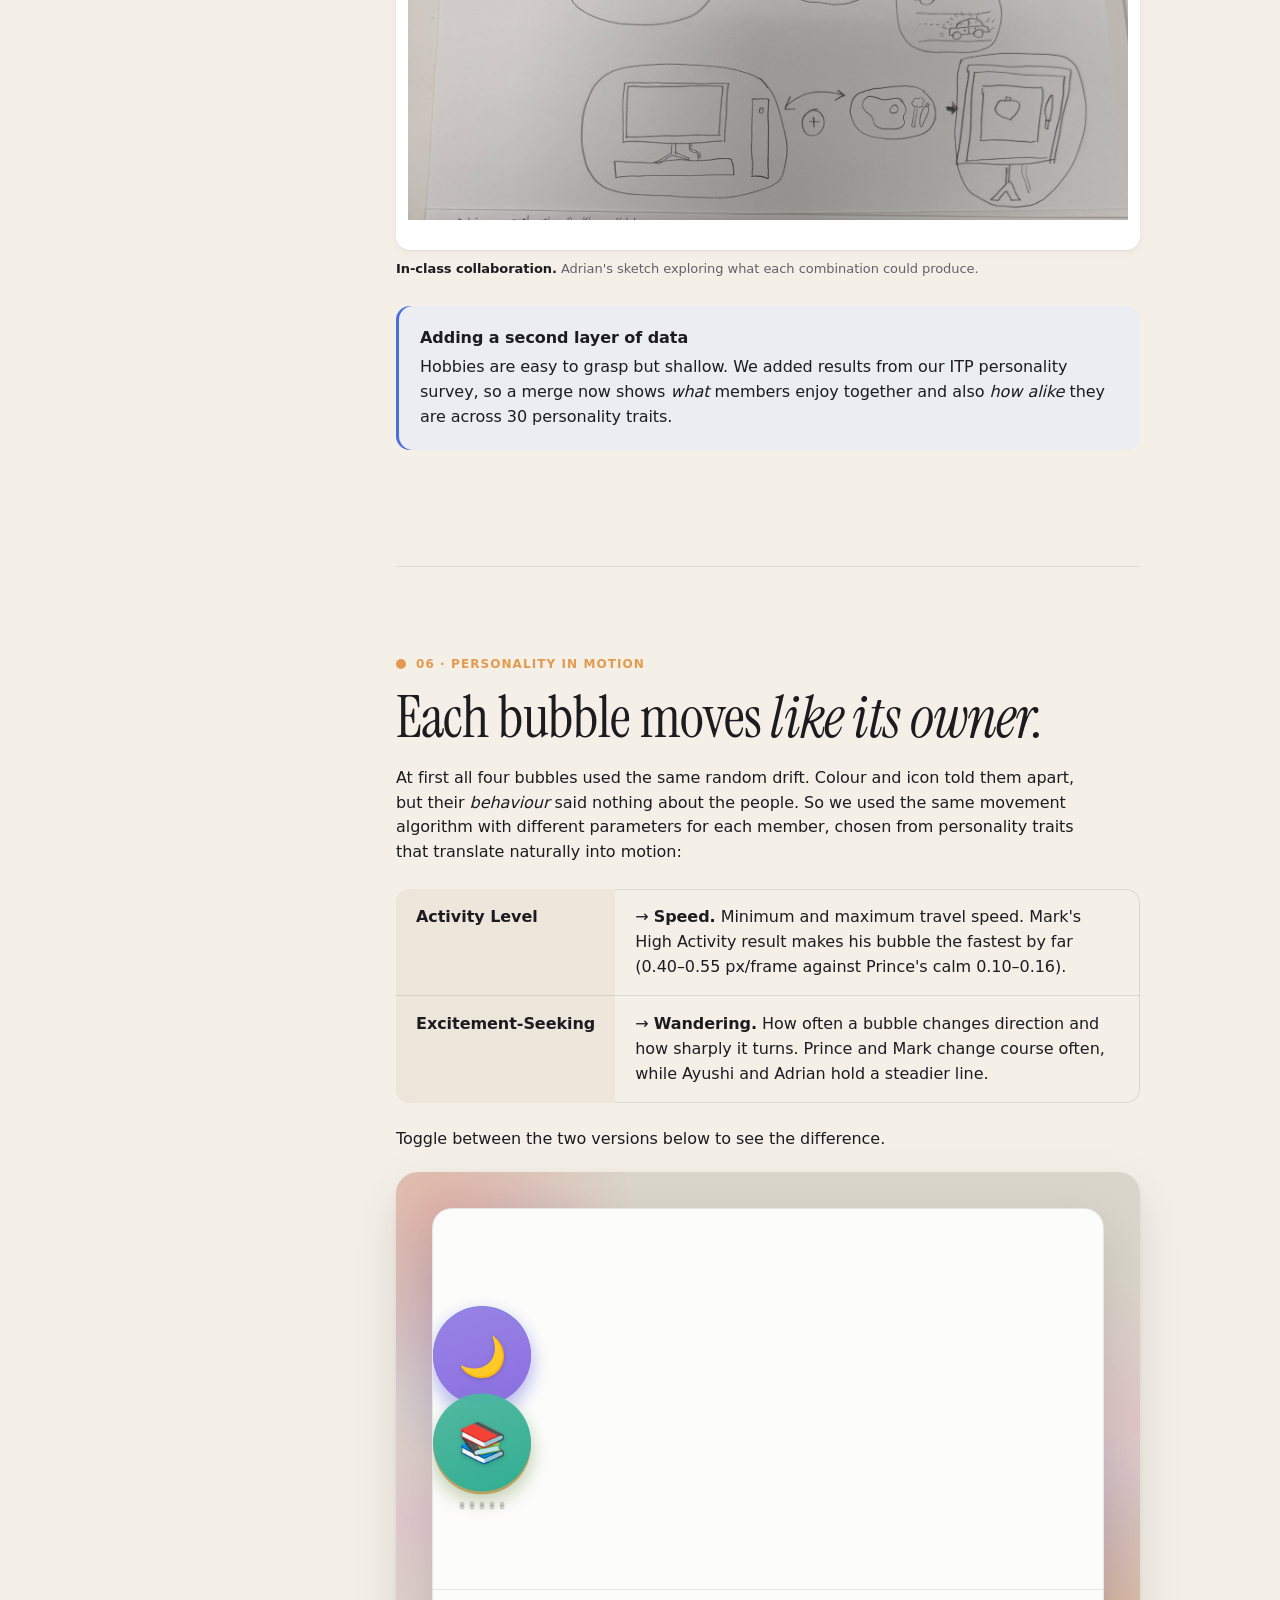
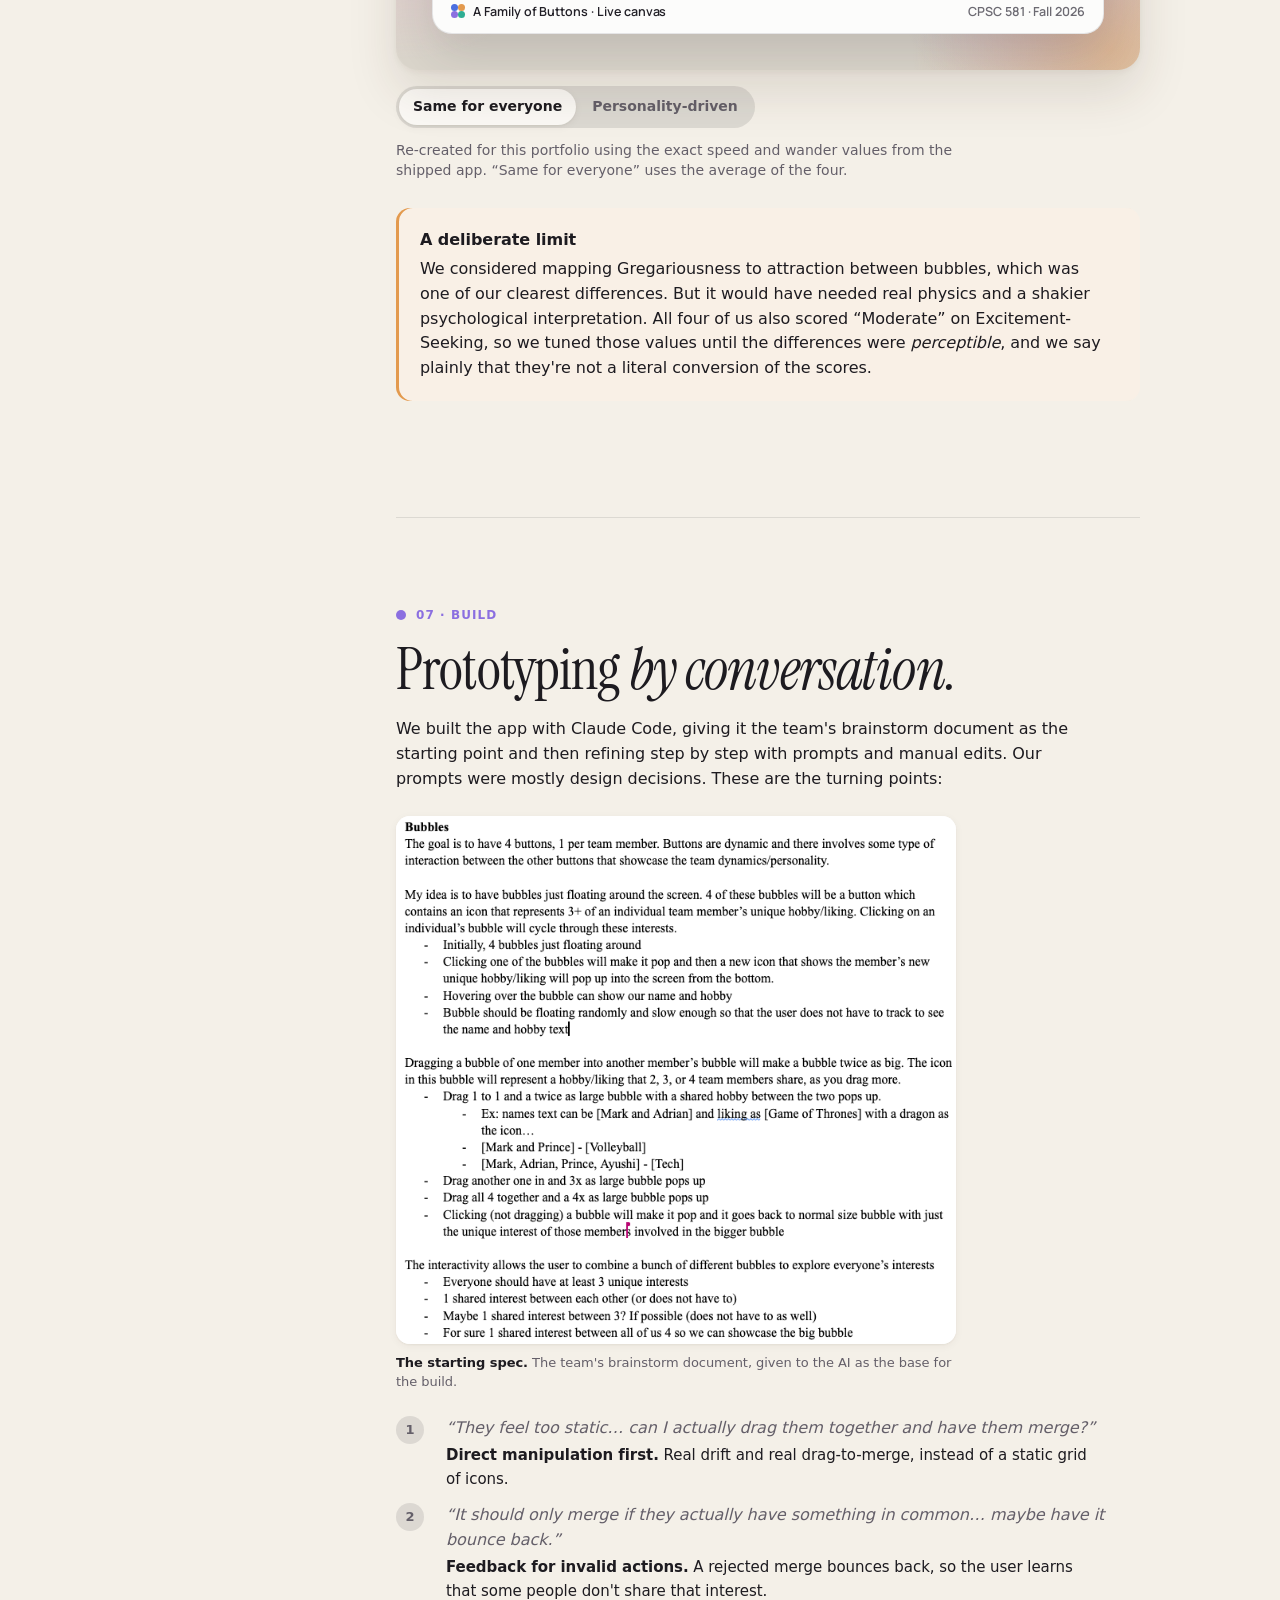
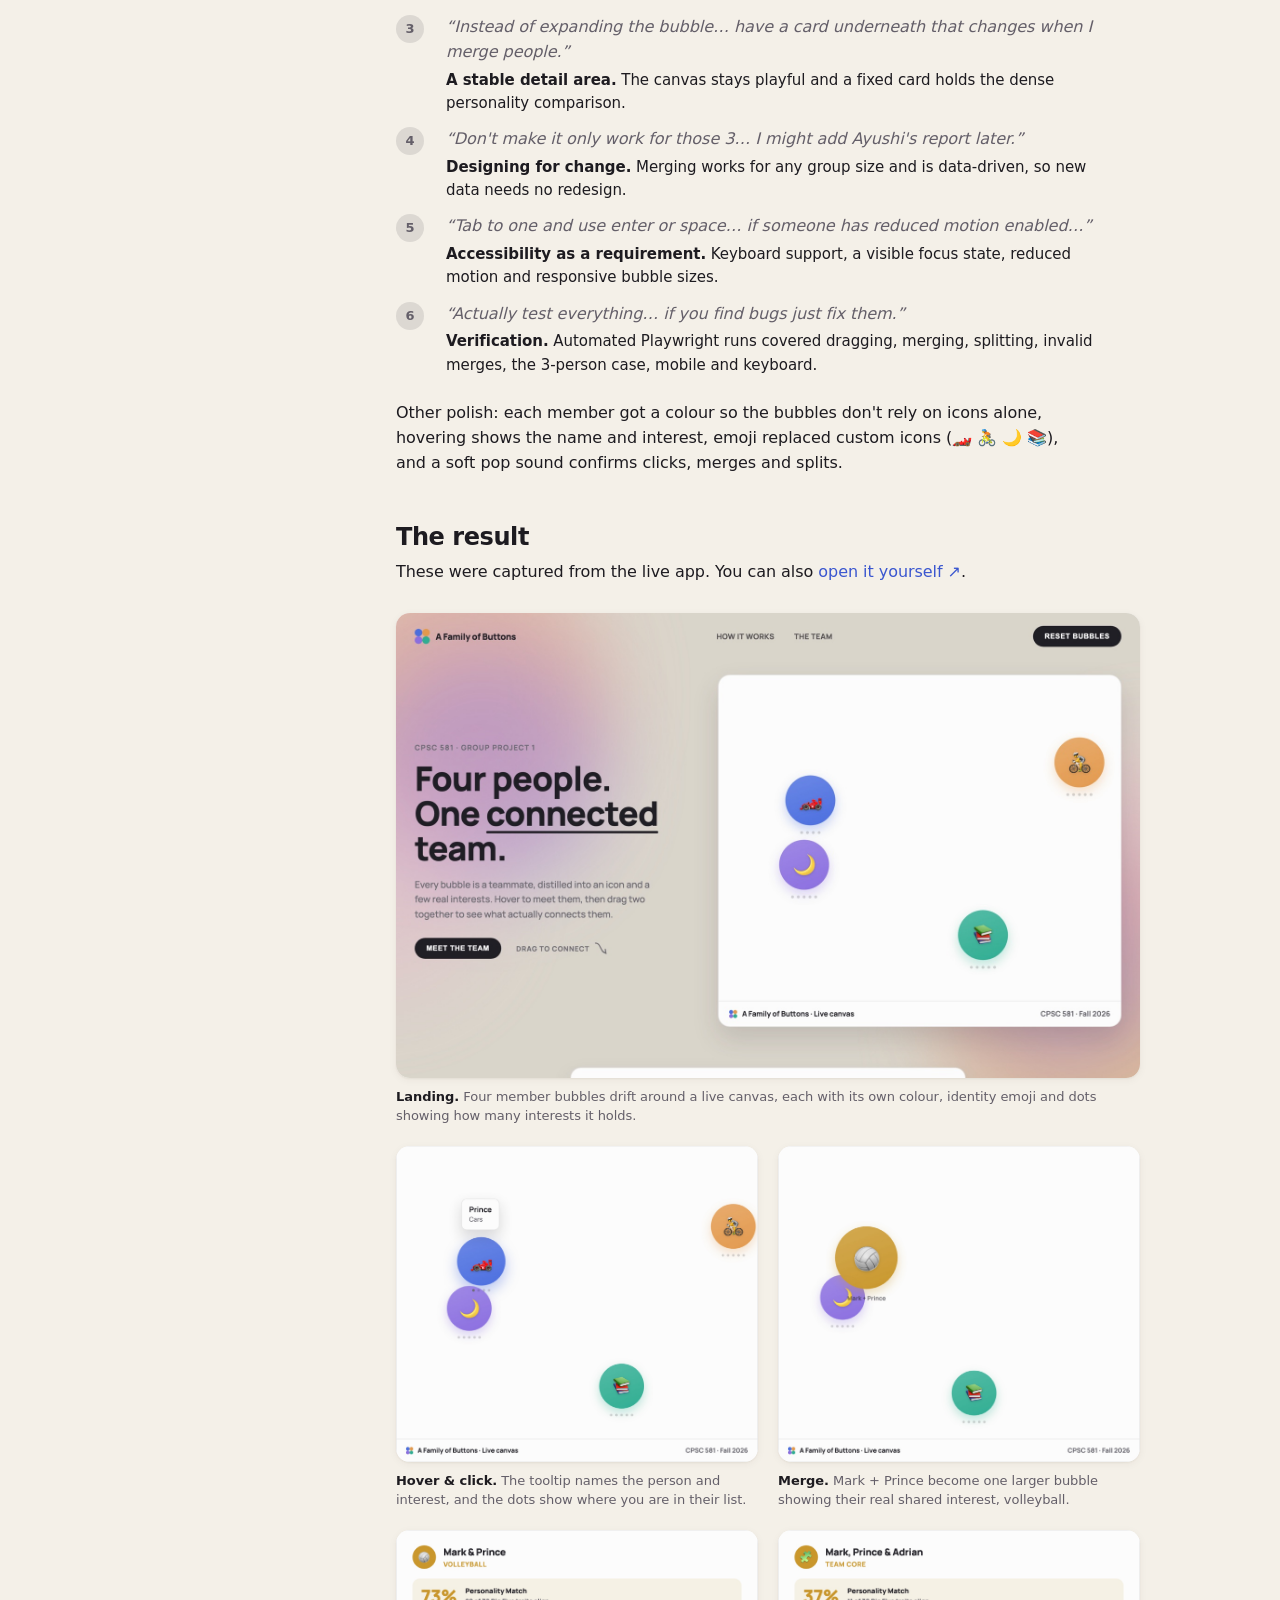
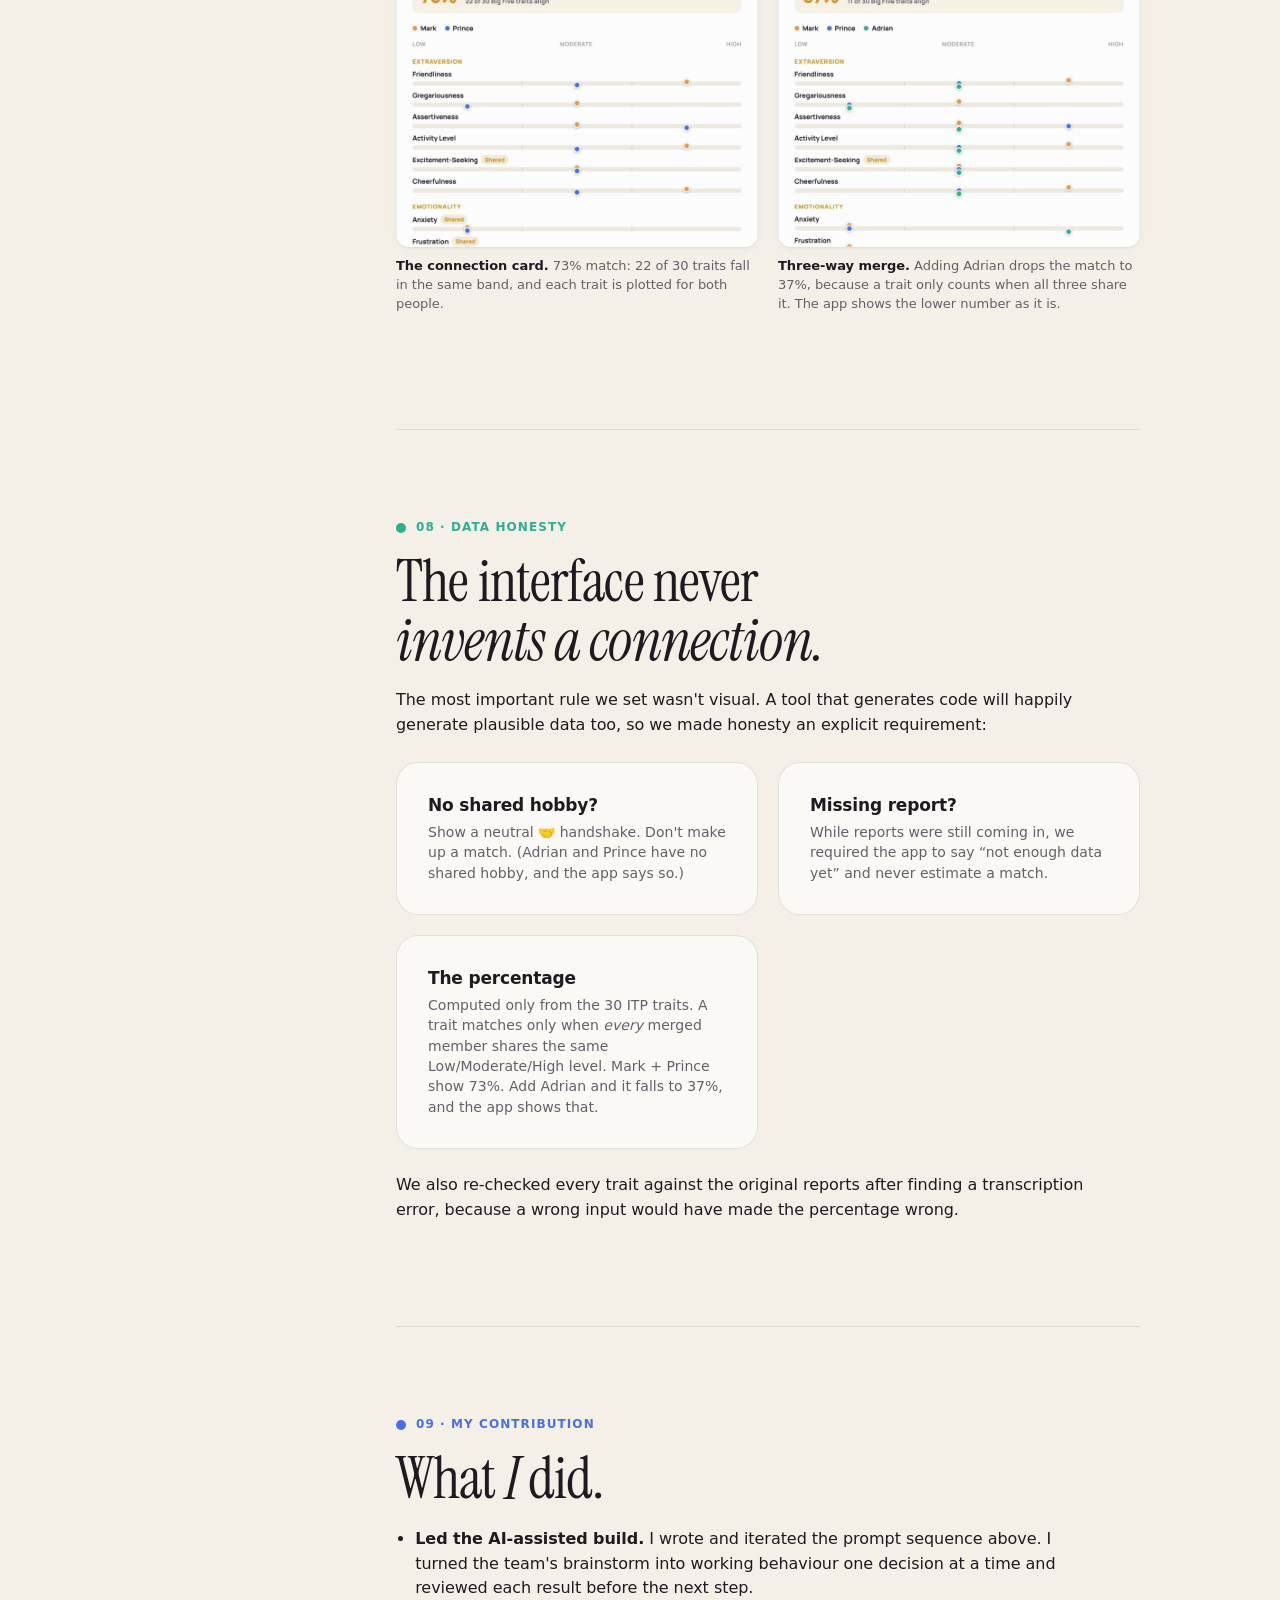
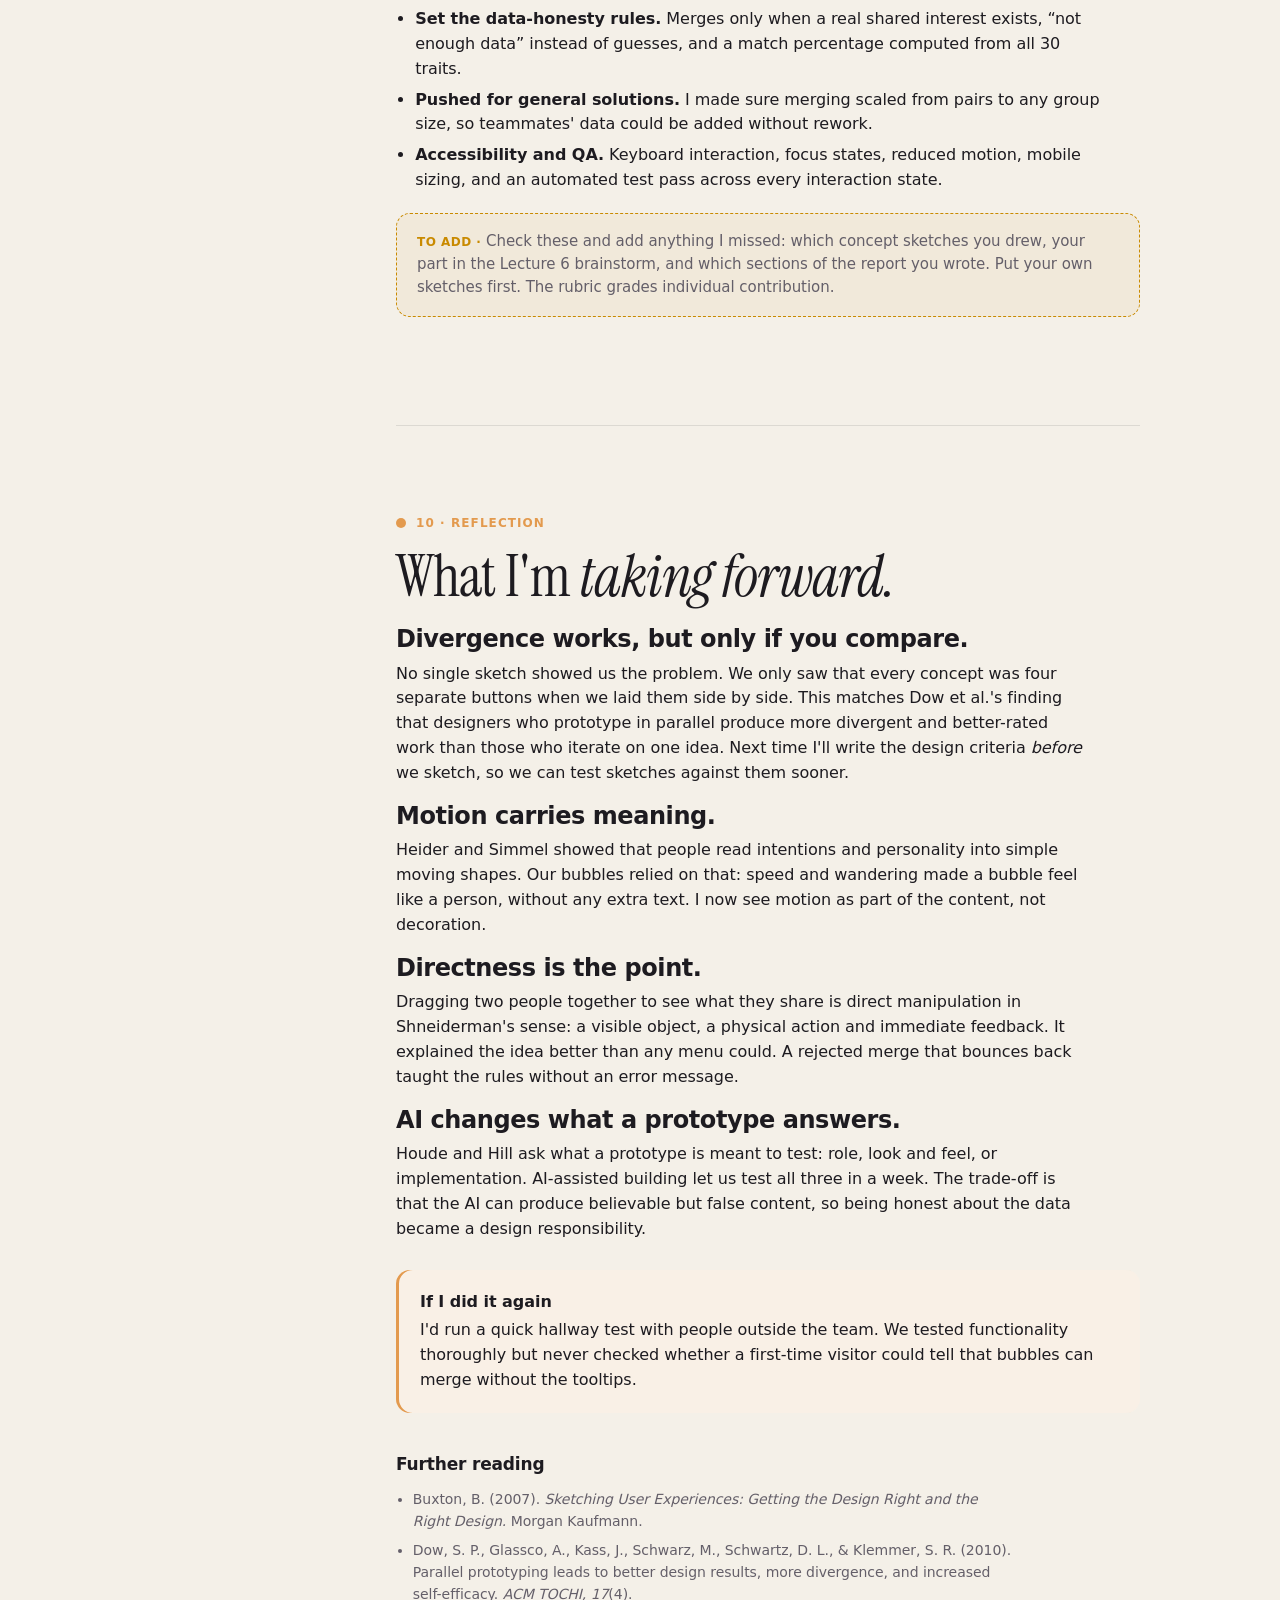
==== commit 3e70926c: "Redesign: warm editorial look with constellation hero - Warm paper/ink palette from the Project 1 ap" ====
--- a/project-1.html
+++ b/project-1.html
@@ -5,20 +5,23 @@
   <meta name="viewport" content="width=device-width, initial-scale=1">
   <title>A Family of Buttons — Prince Patel</title>
   <meta name="description" content="CPSC 581 Project 1 case study: four buttons that interact to show team dynamics. Five concepts, one decision, a floating-bubble prototype.">
-  <meta name="theme-color" content="#fbfbfd" media="(prefers-color-scheme: light)">
-  <meta name="theme-color" content="#000000" media="(prefers-color-scheme: dark)">
-  <link rel="icon" href="data:image/svg+xml,<svg xmlns='http://www.w3.org/2000/svg' viewBox='0 0 100 100'><circle cx='50' cy='50' r='44' fill='%230066cc'/><circle cx='36' cy='34' r='9' fill='white' opacity='.85'/></svg>">
+  <meta name="theme-color" content="#f4f0e8" media="(prefers-color-scheme: light)">
+  <meta name="theme-color" content="#121014" media="(prefers-color-scheme: dark)">
+  <link rel="icon" href="data:image/svg+xml,<svg xmlns='http://www.w3.org/2000/svg' viewBox='0 0 100 100'><circle cx='28' cy='28' r='22' fill='%234c6fe0'/><circle cx='72' cy='28' r='22' fill='%23e39a4e'/><circle cx='28' cy='72' r='22' fill='%238b6fe0'/><circle cx='72' cy='72' r='22' fill='%232fae93'/></svg>">
   <link rel="preconnect" href="https://fonts.googleapis.com">
   <link rel="preconnect" href="https://fonts.gstatic.com" crossorigin>
-  <link rel="stylesheet" href="https://fonts.googleapis.com/css2?family=Manrope:wght@500;600;700;800&display=swap">
-  <link rel="stylesheet" href="css/style.css?v=4">
+  <link rel="stylesheet" href="https://fonts.googleapis.com/css2?family=Instrument+Serif:ital@0;1&family=Manrope:wght@500;600;700;800&display=swap">
+  <link rel="stylesheet" href="css/style.css?v=5">
 </head>
 <body>
   <a class="skip" href="#main">Skip to content</a>
 
   <nav class="nav" aria-label="Primary">
     <div class="wrap">
-      <a class="brand" href="index.html">Prince Patel <span>· CPSC 581</span></a>
+      <a class="brand" href="index.html" aria-label="Prince Patel, home">
+        <svg class="mark" viewBox="0 0 18 18" aria-hidden="true"><circle cx="4.5" cy="4.5" r="4" fill="var(--prince)"/><circle cx="13.5" cy="4.5" r="4" fill="var(--mark)"/><circle cx="4.5" cy="13.5" r="4" fill="var(--ayushi)"/><circle cx="13.5" cy="13.5" r="4" fill="var(--adrian)"/></svg>
+        <span class="name">Prince Patel</span> <span>· CPSC 581</span>
+      </a>
       <ul>
         <li><a href="index.html#work">Work</a></li>
         <li><a href="index.html#philosophy">Philosophy</a></li>
@@ -32,7 +35,7 @@
     <header class="cs-hero">
       <div class="wrap">
         <p class="eyebrow"><a href="index.html#work">← All work</a> · Project 1</p>
-        <h1 class="display">A Family of Buttons</h1>
+        <h1 class="display">A Family <em>of Buttons</em></h1>
         <p class="lead">The brief: design one button per teammate, and make the buttons interact so they reveal our team's dynamics. We made bubbles that float, collide, merge into shared interests, and move according to each person's personality.</p>
 
         <dl class="facts">
@@ -82,14 +85,14 @@
           <!-- ===== BRIEF ===== -->
           <section class="chapter" id="brief">
             <p class="eyebrow">01 · The brief</p>
-            <h2>Four buttons. One team.</h2>
+            <h2>Four buttons. <em>One team.</em></h2>
             <p>The assignment set two constraints: <strong>exactly one button per team member</strong>, and the buttons had to <strong>show team dynamics</strong>, meaning similarities, differences and relationships, not just four profiles. Everything had to be brainstormed, built, polished and documented in one week while four people worked around other classes and jobs.</p>
           </section>
 
           <!-- ===== DIVERGE ===== -->
           <section class="chapter" id="diverge">
             <p class="eyebrow">02 · Diverge</p>
-            <h2>Five concepts, sketched in parallel.</h2>
+            <h2>Five concepts, <em>sketched in parallel.</em></h2>
             <p>Before committing to anything we explored several directions on paper. Each storyboard walks through the interaction step by step, so we could judge the experience and not just a single screen.</p>
 
             <div class="grid three" style="margin-top:32px">
@@ -147,7 +150,7 @@
           <!-- ===== PATTERN ===== -->
           <section class="chapter" id="pattern">
             <p class="eyebrow">03 · The pattern</p>
-            <h2>Every idea was four separate buttons.</h2>
+            <h2>Every idea was <em>four separate buttons.</em></h2>
             <p>Comparing the concepts side by side showed a problem none of them revealed alone. Puzzle pieces, mini-sites and mountain peaks look different, but they share the same interaction: <em>pick one person and see information about that person.</em> None of them let the buttons interact with each other, which is where team dynamics would appear.</p>
 
             <p class="quote">The visuals were different. The interaction was the same every time.</p>
@@ -164,7 +167,7 @@
           <!-- ===== CONVERGE ===== -->
           <section class="chapter" id="converge">
             <p class="eyebrow">04 · Converge</p>
-            <h2>Choosing with criteria, not taste.</h2>
+            <h2>Choosing with criteria, <em>not taste.</em></h2>
             <p>We scored every concept against three questions. This meant giving up some of our most visually creative ideas. That was hard, but it was the right call.</p>
 
             <div class="matrix-wrap reveal">
@@ -187,7 +190,7 @@
           <!-- ===== REFINE ===== -->
           <section class="chapter" id="refine">
             <p class="eyebrow">05 · Refine</p>
-            <h2>From four bubbles to a family.</h2>
+            <h2>From four bubbles <em>to a family.</em></h2>
             <p>The first bubble concept still described individuals. After Lecture 6 we asked what should happen when two bubbles touch, and that question gave the concept its point.</p>
 
             <ol class="flow" aria-label="Interaction model">
@@ -226,7 +229,7 @@
           <!-- ===== MOVEMENT ===== -->
           <section class="chapter" id="movement">
             <p class="eyebrow">06 · Personality in motion</p>
-            <h2>Each bubble moves like its owner.</h2>
+            <h2>Each bubble moves <em>like its owner.</em></h2>
             <p>At first all four bubbles used the same random drift. Colour and icon told them apart, but their <em>behaviour</em> said nothing about the people. So we used the same movement algorithm with different parameters for each member, chosen from personality traits that translate naturally into motion:</p>
 
             <div class="spec">
@@ -256,7 +259,7 @@
           <!-- ===== BUILD ===== -->
           <section class="chapter" id="build">
             <p class="eyebrow">07 · Build</p>
-            <h2>Prototyping by conversation.</h2>
+            <h2>Prototyping <em>by conversation.</em></h2>
             <p>We built the app with Claude Code, giving it the team's brainstorm document as the starting point and then refining step by step with prompts and manual edits. Our prompts were mostly design decisions. These are the turning points:</p>
 
             <figure class="reveal" style="max-width:560px;margin:24px 0">
@@ -304,7 +307,7 @@
           <!-- ===== HONESTY ===== -->
           <section class="chapter" id="honesty">
             <p class="eyebrow">08 · Data honesty</p>
-            <h2>The interface never invents a connection.</h2>
+            <h2>The interface never <em>invents a connection.</em></h2>
             <p>The most important rule we set wasn't visual. A tool that generates code will happily generate plausible data too, so we made honesty an explicit requirement:</p>
             <div class="grid three" style="margin-top:24px">
               <div class="card reveal"><h4>No shared hobby?</h4><p class="muted small">Show a neutral 🤝 handshake. Don't make up a match. (Adrian and Prince have no shared hobby, and the app says so.)</p></div>
@@ -317,7 +320,7 @@
           <!-- ===== CONTRIBUTION ===== -->
           <section class="chapter" id="contribution">
             <p class="eyebrow">09 · My contribution</p>
-            <h2>What I did.</h2>
+            <h2>What <em>I</em> did.</h2>
             <ul>
               <li><strong>Led the AI-assisted build.</strong> I wrote and iterated the prompt sequence above. I turned the team's brainstorm into working behaviour one decision at a time and reviewed each result before the next step.</li>
               <li><strong>Set the data-honesty rules.</strong> Merges only when a real shared interest exists, “not enough data” instead of guesses, and a match percentage computed from all 30 traits.</li>
@@ -330,7 +333,7 @@
           <!-- ===== REFLECTION ===== -->
           <section class="chapter" id="reflection">
             <p class="eyebrow">10 · Reflection</p>
-            <h2>What I'm taking forward.</h2>
+            <h2>What I'm <em>taking forward.</em></h2>
 
             <h3>Divergence works, but only if you compare.</h3>
             <p>No single sketch showed us the problem. We only saw that every concept was four separate buttons when we laid them side by side. This matches Dow et al.'s finding that designers who prototype in parallel produce more divergent and better-rated work than those who iterate on one idea. Next time I'll write the design criteria <em>before</em> we sketch, so we can test sketches against them sooner.</p>
@@ -376,7 +379,7 @@
     </div>
   </footer>
 
-  <script src="js/site.js?v=4"></script>
-  <script src="js/bubbles.js?v=4"></script>
+  <script src="js/site.js?v=5"></script>
+  <script src="js/bubbles.js?v=5"></script>
 </body>
 </html>
--- a/css/style.css
+++ b/css/style.css
@@ -1,21 +1,23 @@
 /* ==========================================================================
    CPSC 581 Portfolio — Prince Patel
-   System type, adaptive color, translucent chrome, critically-damped motion.
+   Warm paper + ink, editorial serif display, the team's colours as accents.
+   Motif: circles and the threads between them ("the space between things").
    ========================================================================== */
 
 :root {
-  --bg: #fbfbfd;
-  --bg-alt: #f5f5f7;
-  --surface: #ffffff;
-  --text: #1d1d1f;
-  --text-2: #6e6e73;
-  --text-3: #86868b;
-  --line: rgba(0, 0, 0, 0.08);
-  --accent: #0066cc;
+  --bg: #f4f0e8;
+  --bg-alt: #ece6db;
+  --surface: #fbf9f5;
+  --text: #1d1b20;
+  --text-2: #645f69;
+  --text-3: #8a8490;
+  --line: rgba(29, 27, 32, 0.11);
+  --accent: #3a56cf;
   --accent-ink: #ffffff;
-  --chrome: rgba(251, 251, 253, 0.72);
-  --shadow-sm: 0 1px 2px rgba(0, 0, 0, 0.04), 0 2px 8px rgba(0, 0, 0, 0.04);
-  --shadow-lg: 0 2px 6px rgba(0, 0, 0, 0.04), 0 18px 48px rgba(0, 0, 0, 0.10);
+  --chrome: rgba(244, 240, 232, 0.74);
+  --shadow-sm: 0 1px 2px rgba(60, 40, 20, 0.05), 0 2px 8px rgba(60, 40, 20, 0.05);
+  --shadow-lg: 0 2px 6px rgba(60, 40, 20, 0.05), 0 22px 50px rgba(60, 40, 20, 0.13);
+  --serif: "Instrument Serif", "Iowan Old Style", "Palatino", Georgia, serif;
 
   /* member colours (Project 1) */
   --prince: #4c6fe0;
@@ -43,15 +45,16 @@
 
 @media (prefers-color-scheme: dark) {
   :root {
-    --bg: #000000;
-    --bg-alt: #101012;
-    --surface: #1c1c1e;
-    --text: #f5f5f7;
-    --text-2: #a1a1a6;
-    --text-3: #86868b;
-    --line: rgba(255, 255, 255, 0.12);
-    --accent: #2997ff;
-    --chrome: rgba(22, 22, 23, 0.72);
+    --bg: #121014;
+    --bg-alt: #19161c;
+    --surface: #211d25;
+    --text: #f3efe8;
+    --text-2: #aba4ae;
+    --text-3: #857e89;
+    --line: rgba(243, 239, 232, 0.11);
+    --accent: #8fa3ff;
+    --accent-ink: #121014;
+    --chrome: rgba(18, 16, 20, 0.74);
     --shadow-sm: 0 1px 2px rgba(0, 0, 0, 0.5);
     --shadow-lg: 0 18px 48px rgba(0, 0, 0, 0.6);
     --yes: #34c759;
@@ -81,6 +84,14 @@
   overflow-x: hidden;
 }
 
+/* Paper grain: a static, very faint noise layer for a tactile surface */
+body::before {
+  content: ""; position: fixed; inset: 0; z-index: 100; pointer-events: none; opacity: 0.05;
+  background-image: url("data:image/svg+xml,%3Csvg xmlns='http://www.w3.org/2000/svg' width='160' height='160'%3E%3Cfilter id='n'%3E%3CfeTurbulence type='fractalNoise' baseFrequency='.9' numOctaves='2' stitchTiles='stitch'/%3E%3CfeColorMatrix values='0 0 0 0 0 0 0 0 0 0 0 0 0 0 0 0 0 0 .9 0'/%3E%3C/filter%3E%3Crect width='100%25' height='100%25' filter='url(%23n)'/%3E%3C/svg%3E");
+}
+@media (prefers-color-scheme: dark) { body::before { opacity: 0.07; mix-blend-mode: screen; filter: invert(1); } }
+@media (prefers-contrast: more) { body::before { display: none; } }
+
 img { max-width: 100%; display: block; }
 a { color: var(--accent); text-decoration: none; }
 a:hover { text-decoration: underline; text-underline-offset: 3px; }
@@ -102,17 +113,24 @@
 
 /* ---------- Type scale: tracking tightens as size grows -------------------- */
 .eyebrow {
-  font-size: 0.8125rem; font-weight: 600; letter-spacing: 0.06em; text-transform: uppercase;
-  color: var(--text-2); margin: 0 0 12px;
-}
+  display: flex; align-items: center; gap: 10px;
+  font-size: 0.75rem; font-weight: 650; letter-spacing: 0.09em; text-transform: uppercase;
+  color: var(--text-2); margin: 0 0 16px;
+}
+.eyebrow .idx { font-variant-numeric: tabular-nums; color: var(--text); }
+.eyebrow .rule { flex: none; width: 28px; height: 1.5px; background: currentColor; opacity: 0.5; }
 .display {
-  font-size: clamp(2.6rem, 7vw, 5rem); line-height: 1.04; letter-spacing: -0.035em;
-  font-weight: 700; margin: 0;
+  font-family: var(--serif); font-weight: 400;
+  font-size: clamp(3rem, 8.4vw, 6.75rem); line-height: 0.98; letter-spacing: -0.02em;
+  margin: 0; text-wrap: balance;
 }
 h2, .h2 {
-  font-size: clamp(1.9rem, 4.2vw, 3rem); line-height: 1.08; letter-spacing: -0.028em;
-  font-weight: 700; margin: 0 0 16px;
-}
+  font-family: var(--serif); font-weight: 400;
+  font-size: clamp(2.2rem, 5vw, 3.6rem); line-height: 1.02; letter-spacing: -0.015em;
+  margin: 0 0 18px; text-wrap: balance;
+}
+.display em, h2 em, .h2 em, .quote em { font-style: italic; }
+.ital { font-family: var(--serif); font-style: italic; font-weight: 400; letter-spacing: 0; }
 h3, .h3 {
   font-size: clamp(1.25rem, 2.2vw, 1.5rem); line-height: 1.2; letter-spacing: -0.018em;
   font-weight: 650; margin: 0 0 8px;
@@ -141,7 +159,9 @@
 }
 .nav.scrolled { border-bottom-color: var(--line); }
 .nav .wrap { display: flex; align-items: center; gap: 24px; height: 56px; }
-.brand { font-weight: 650; color: var(--text); letter-spacing: -0.015em; white-space: nowrap; }
+.brand { display: inline-flex; align-items: center; gap: 10px; font-weight: 650; color: var(--text); letter-spacing: -0.015em; white-space: nowrap; }
+.brand .mark { width: 18px; height: 18px; flex: none; }
+.brand span.name { color: var(--text); margin-right: -4px; }
 .brand:hover { text-decoration: none; }
 .brand span { color: var(--text-3); font-weight: 500; }
 .nav ul { list-style: none; display: flex; gap: 4px; margin: 0 0 0 auto; padding: 0; overflow-x: auto; scrollbar-width: none; }
@@ -153,9 +173,9 @@
 .nav li a:hover, .nav li a[aria-current="true"] { color: var(--text); background: var(--line); text-decoration: none; }
 
 @media (max-width: 640px) {
-  .brand span { display: none; }
-  .nav .wrap { gap: 12px; }
-  .nav li a { padding: 6px 9px; font-size: 0.8125rem; }
+  .brand span, .brand .name { display: none; }
+  .nav .wrap { gap: 8px; }
+  .nav li a { padding: 6px 8px; font-size: 0.8125rem; }
 }
 
 /* ---------- Sections -------------------------------------------------------- */
@@ -164,19 +184,51 @@
 .section-head { max-width: 760px; margin-bottom: clamp(32px, 5vw, 56px); }
 
 /* ---------- Hero ------------------------------------------------------------ */
-.hero { padding-top: clamp(48px, 8vw, 96px); padding-bottom: 32px; }
-.hero .lead { max-width: 640px; margin-top: 20px; }
+.hero { padding-top: clamp(40px, 7vw, 88px); padding-bottom: 0; }
+.hero .lead { max-width: 560px; margin-top: 24px; }
+.status {
+  display: inline-flex; align-items: center; gap: 8px; margin-bottom: 26px;
+  padding: 6px 12px 6px 10px; border-radius: 999px; font-size: 0.8125rem; font-weight: 550; color: var(--text-2);
+  box-shadow: inset 0 0 0 1px var(--line); background: color-mix(in srgb, var(--surface) 60%, transparent);
+}
+.status i { width: 8px; height: 8px; border-radius: 50%; background: var(--adrian); box-shadow: 0 0 0 3px color-mix(in srgb, var(--adrian) 25%, transparent); }
+
+/* Frameless constellation: the bubbles float on the page itself, and dotted
+   threads appear between any two that drift close. */
+.constellation {
+  position: relative; height: clamp(360px, 70vw, 460px); margin-top: 24px;
+  border-radius: 0; background: none;
+}
+@media (min-width: 980px) {
+  .hero > .wrap { display: grid; grid-template-columns: minmax(0, 1.08fr) minmax(0, 0.92fr); column-gap: 32px; align-items: center; }
+  .hero .display { font-size: clamp(3.4rem, 6.2vw, 5.8rem); }
+  .constellation { height: min(600px, 72vh); margin-top: 0; }
+}
+.constellation .threads { position: absolute; inset: 0; width: 100%; height: 100%; pointer-events: none; overflow: visible; }
+.constellation .threads line { stroke: var(--text); stroke-width: 1.6; stroke-dasharray: 1.5 7; stroke-linecap: round; }
+.constellation .threads circle { fill: var(--text); }
+.constellation .bubble .dots { display: none; }
+.constellation .bubble .name {
+  display: block; position: absolute; top: calc(100% + 10px); left: 50%; translate: -50% 0;
+  font-family: var(--serif); font-style: italic; font-size: 1.125rem; color: var(--text-2); pointer-events: none; white-space: nowrap;
+}
+.playground.constellation .hint {
+  left: auto; right: 0; bottom: 8px; transform: none; text-align: right;
+  font-family: var(--serif); font-style: italic; font-size: 1.0625rem; letter-spacing: 0; text-transform: none; color: var(--text-3);
+}
+.bubble .name { display: none; }
 .hero-actions { display: flex; flex-wrap: wrap; gap: 12px; margin-top: 28px; }
 
 .btn {
   display: inline-flex; align-items: center; gap: 8px;
   padding: 12px 22px; border-radius: 999px; font-weight: 550; font-size: 1rem;
-  background: var(--accent); color: var(--accent-ink); border: 0; cursor: pointer;
+  background: var(--text); color: var(--bg); border: 0; cursor: pointer;
   transition: transform 100ms ease-out, filter 150ms ease;
 }
-.btn:hover { text-decoration: none; filter: brightness(1.08); }
+.btn:hover { text-decoration: none; filter: brightness(1.15); }
 .btn:active { transform: scale(0.97); }
-.btn.ghost { background: transparent; color: var(--accent); box-shadow: inset 0 0 0 1.5px currentColor; }
+.btn.ghost { background: transparent; color: var(--text); box-shadow: inset 0 0 0 1.5px var(--line); }
+.btn.ghost:hover { box-shadow: inset 0 0 0 1.5px var(--text); filter: none; }
 
 /* App scene: a faithful re-creation of the shipped Project 1 app's look
    (warm backdrop with colour blobs, white canvas card, Manrope type).
@@ -270,9 +322,8 @@
 
 .card {
   background: var(--surface); border-radius: var(--radius); padding: clamp(22px, 3vw, 32px);
-  box-shadow: var(--shadow-sm); position: relative;
-}
-section.alt .card { box-shadow: none; }
+  box-shadow: inset 0 0 0 1px var(--line); position: relative;
+}
 .card p:last-child { margin-bottom: 0; }
 .card .num {
   font-size: 0.8125rem; font-weight: 650; color: var(--text-3); font-variant-numeric: tabular-nums;
@@ -280,6 +331,21 @@
 }
 
 /* Philosophy principles */
+.principles { list-style: none; margin: 0; padding: 0; border-top: 1px solid var(--line); }
+.principles li {
+  display: grid; grid-template-columns: 72px minmax(0, 1fr) minmax(0, 1.1fr); gap: 12px 40px; align-items: start;
+  padding: 34px 0; border-bottom: 1px solid var(--line);
+}
+.principles .glyph { width: 64px; height: 64px; overflow: visible; }
+.principles h3 { font-family: var(--serif); font-weight: 400; font-size: clamp(1.6rem, 2.8vw, 2.1rem); line-height: 1.1; letter-spacing: -0.01em; margin: 0; }
+.principles h3 .n { display: block; font-family: -apple-system, BlinkMacSystemFont, system-ui, sans-serif; font-size: 0.75rem; font-weight: 650; letter-spacing: .09em; color: var(--text-3); margin-bottom: 8px; font-variant-numeric: tabular-nums; }
+.principles p { margin: 0; color: var(--text-2); }
+.principles .from { margin-top: 10px; font-size: 0.8125rem; color: var(--text-3); }
+@media (max-width: 760px) {
+  .principles li { grid-template-columns: 56px minmax(0, 1fr); gap: 10px 18px; padding: 26px 0; }
+  .principles .glyph { width: 52px; height: 52px; }
+  .principles li > div:last-child { grid-column: 2; }
+}
 .principle h3 { margin-bottom: 10px; }
 .principle .from { margin-top: 14px; font-size: 0.8125rem; color: var(--text-3); }
 .principle .from a { font-weight: 550; }
@@ -294,7 +360,8 @@
 @media (hover: hover) { a.project:hover { transform: translateY(-3px); box-shadow: var(--shadow-lg); } }
 a.project:active { transform: scale(0.99); transition-duration: 100ms; }
 .project .info { padding: clamp(28px, 4vw, 48px); display: flex; flex-direction: column; }
-.project .info .h2 { font-size: clamp(1.75rem, 3.4vw, 2.5rem); }
+.project .info .h2 { font-size: clamp(2.4rem, 4.6vw, 3.6rem); }
+.project .art .num { position: absolute; right: 22px; bottom: 6px; font-family: var(--serif); font-size: clamp(5rem, 11vw, 9rem); line-height: 1; color: rgba(33,31,38,.14); pointer-events: none; }
 .project .meta { display: flex; flex-wrap: wrap; gap: 8px; margin: 4px 0 20px; }
 .project .go { margin-top: auto; font-weight: 600; color: var(--accent); }
 .project .art { position: relative; min-height: 280px; overflow: hidden; }
@@ -306,6 +373,7 @@
   box-shadow: 0 12px 26px color-mix(in srgb, var(--c) 32%, transparent);
   animation: drift 9s ease-in-out infinite alternate;
 }
+@media (max-width: 760px) { .project.p1 .art .float { scale: 0.68; } }
 .project.p1 .art .float > * { filter: drop-shadow(0 1px 2px rgba(0,0,0,.18)); }
 @keyframes drift { to { transform: translate(var(--dx, 10px), var(--dy, -14px)); } }
 
@@ -335,8 +403,10 @@
   content: ""; position: absolute; left: 0; top: 6px; width: 16px; height: 16px; border-radius: 50%;
   background: var(--bg-alt); box-shadow: inset 0 0 0 2px var(--text-3);
 }
-.timeline li.done::before { background: var(--accent); box-shadow: 0 0 0 4px color-mix(in srgb, var(--accent) 20%, transparent); }
-.timeline li.next::before { box-shadow: inset 0 0 0 2px var(--accent); }
+.timeline li { --c: var(--prince); }
+.timeline li:nth-child(2) { --c: var(--mark); } .timeline li:nth-child(3) { --c: var(--ayushi); } .timeline li:nth-child(4) { --c: var(--adrian); } .timeline li:nth-child(5) { --c: var(--team); }
+.timeline li.done::before { background: var(--c); box-shadow: 0 0 0 4px color-mix(in srgb, var(--c) 22%, transparent); }
+.timeline li.next::before { box-shadow: inset 0 0 0 2px var(--c); }
 .timeline time { font-size: 0.8125rem; font-weight: 600; color: var(--text-3); font-variant-numeric: tabular-nums; }
 .timeline h4 { margin-top: 2px; }
 .timeline p { color: var(--text-2); margin: 0; }
@@ -382,22 +452,28 @@
 
 .chapter { padding: clamp(48px, 7vw, 88px) 0; border-top: 1px solid var(--line); }
 .chapter:first-child { border-top: 0; padding-top: 0; }
-.chapter > .eyebrow { color: var(--accent); }
+.chapter > .eyebrow { color: var(--c, var(--accent)); }
+.chapter:nth-child(4n+1) { --c: var(--prince); }
+.chapter:nth-child(4n+2) { --c: var(--mark); }
+.chapter:nth-child(4n+3) { --c: var(--ayushi); }
+.chapter:nth-child(4n+4) { --c: var(--adrian); }
+.chapter > .eyebrow::before { content: ""; width: 10px; height: 10px; border-radius: 50%; background: currentColor; flex: none; }
 .chapter p, .chapter li { max-width: 68ch; }
 .chapter ul { padding-left: 1.2em; }
 .chapter li { margin-bottom: 6px; }
 
 .callout {
   border-radius: var(--radius-sm); padding: 20px 24px; margin: 28px 0;
-  background: color-mix(in srgb, var(--accent) 8%, var(--surface));
-  box-shadow: inset 3px 0 0 var(--accent);
+  background: color-mix(in srgb, var(--c, var(--accent)) 9%, var(--surface));
+  box-shadow: inset 3px 0 0 var(--c, var(--accent));
 }
 .callout p:last-child { margin: 0; }
 .callout strong { display: block; margin-bottom: 4px; }
 
 .quote {
-  font-size: clamp(1.25rem, 2.6vw, 1.75rem); line-height: 1.3; letter-spacing: -0.02em; font-weight: 600;
-  margin: 32px 0; max-width: 28ch;
+  font-family: var(--serif); font-style: italic; font-weight: 400;
+  font-size: clamp(1.8rem, 3.6vw, 2.6rem); line-height: 1.12; letter-spacing: -0.01em;
+  margin: 40px 0; max-width: 24ch; padding-left: 22px; border-left: 2px solid var(--c, var(--accent));
 }
 
 /* Figures + lightbox trigger */
@@ -539,6 +615,12 @@
 
 /* Footer */
 footer { padding: 48px 0 64px; border-top: 1px solid var(--line); font-size: 0.8125rem; color: var(--text-3); }
+.signoff { padding: clamp(80px, 12vw, 150px) 0 clamp(40px, 6vw, 64px); text-align: center; }
+.signoff p.big {
+  font-family: var(--serif); font-size: clamp(2.6rem, 7vw, 5.5rem); line-height: 1; letter-spacing: -0.02em;
+  margin: 0 auto 22px; max-width: 14ch; text-wrap: balance;
+}
+.signoff .threads { width: min(320px, 70%); height: auto; margin: 0 auto 28px; display: block; overflow: visible; }
 footer .wrap { display: flex; flex-wrap: wrap; gap: 8px 24px; justify-content: space-between; }
 
 /* ---------- Lightbox ------------------------------------------------------- */
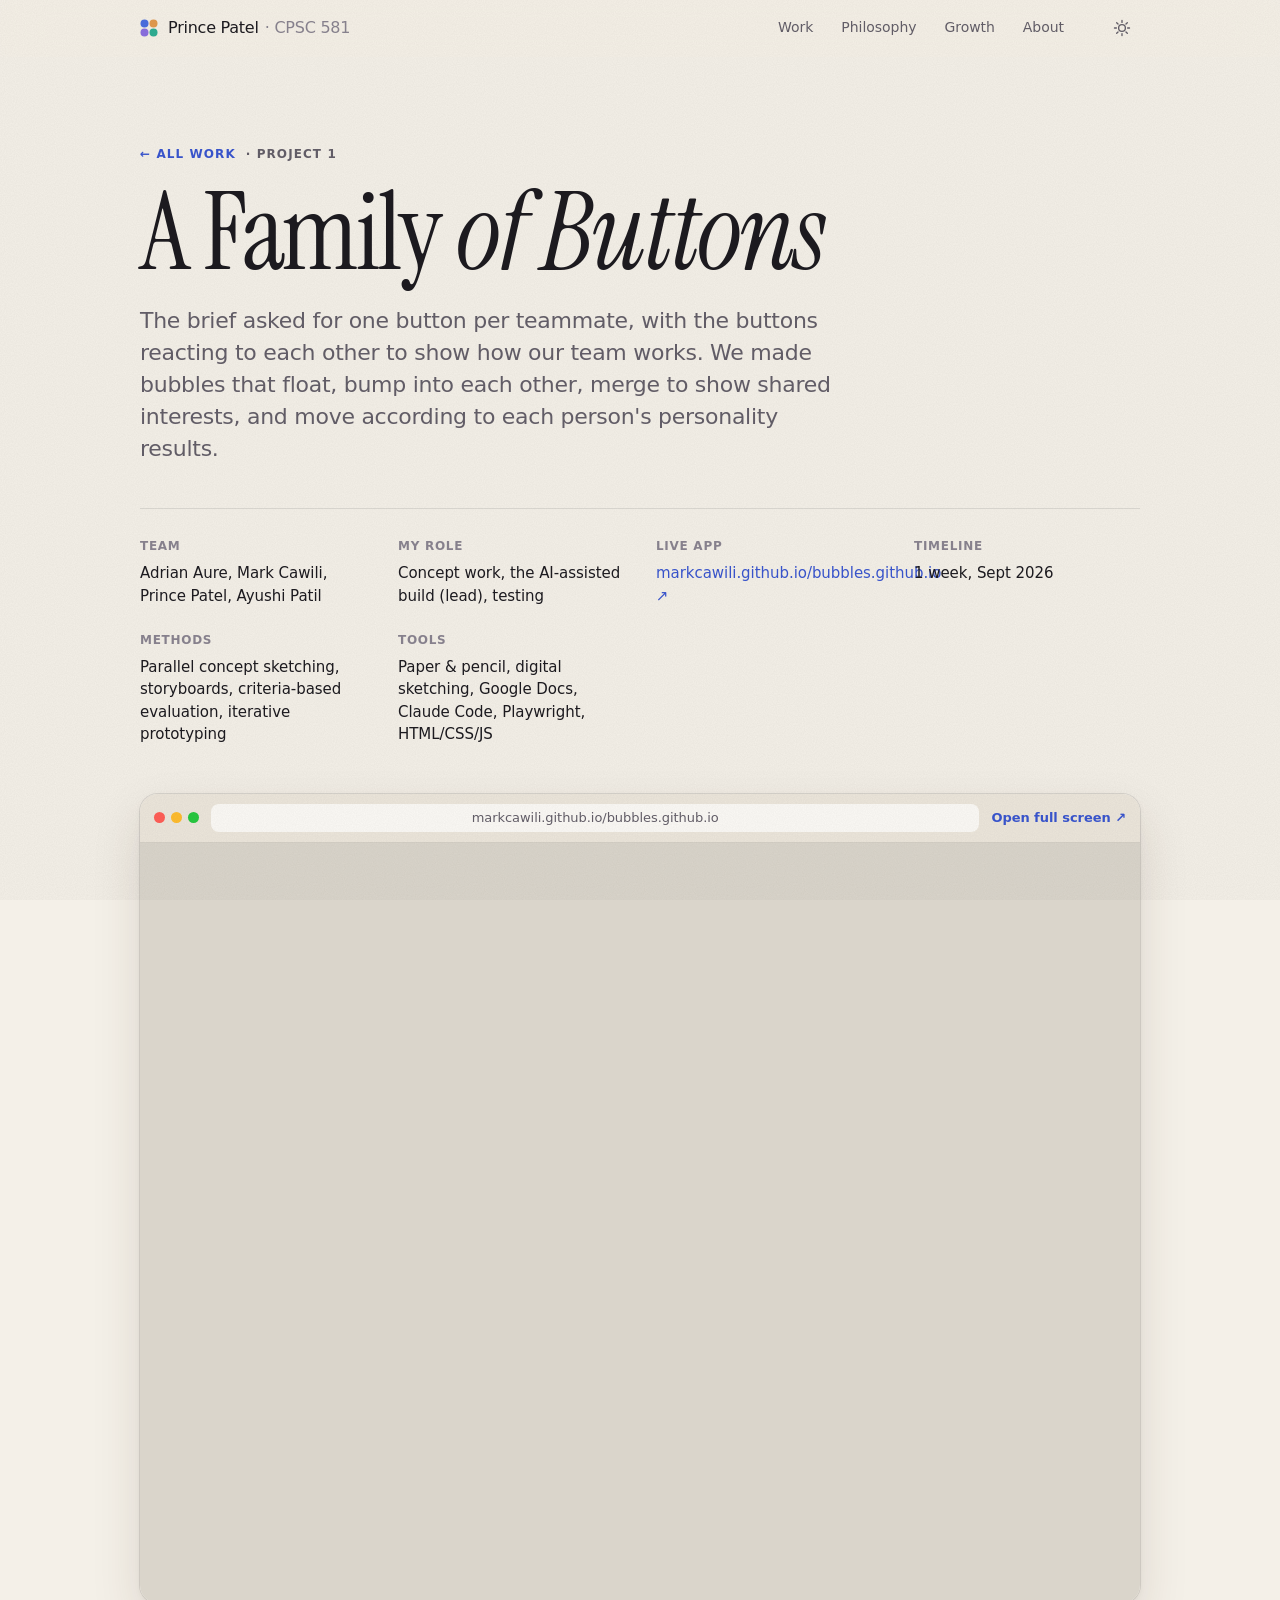
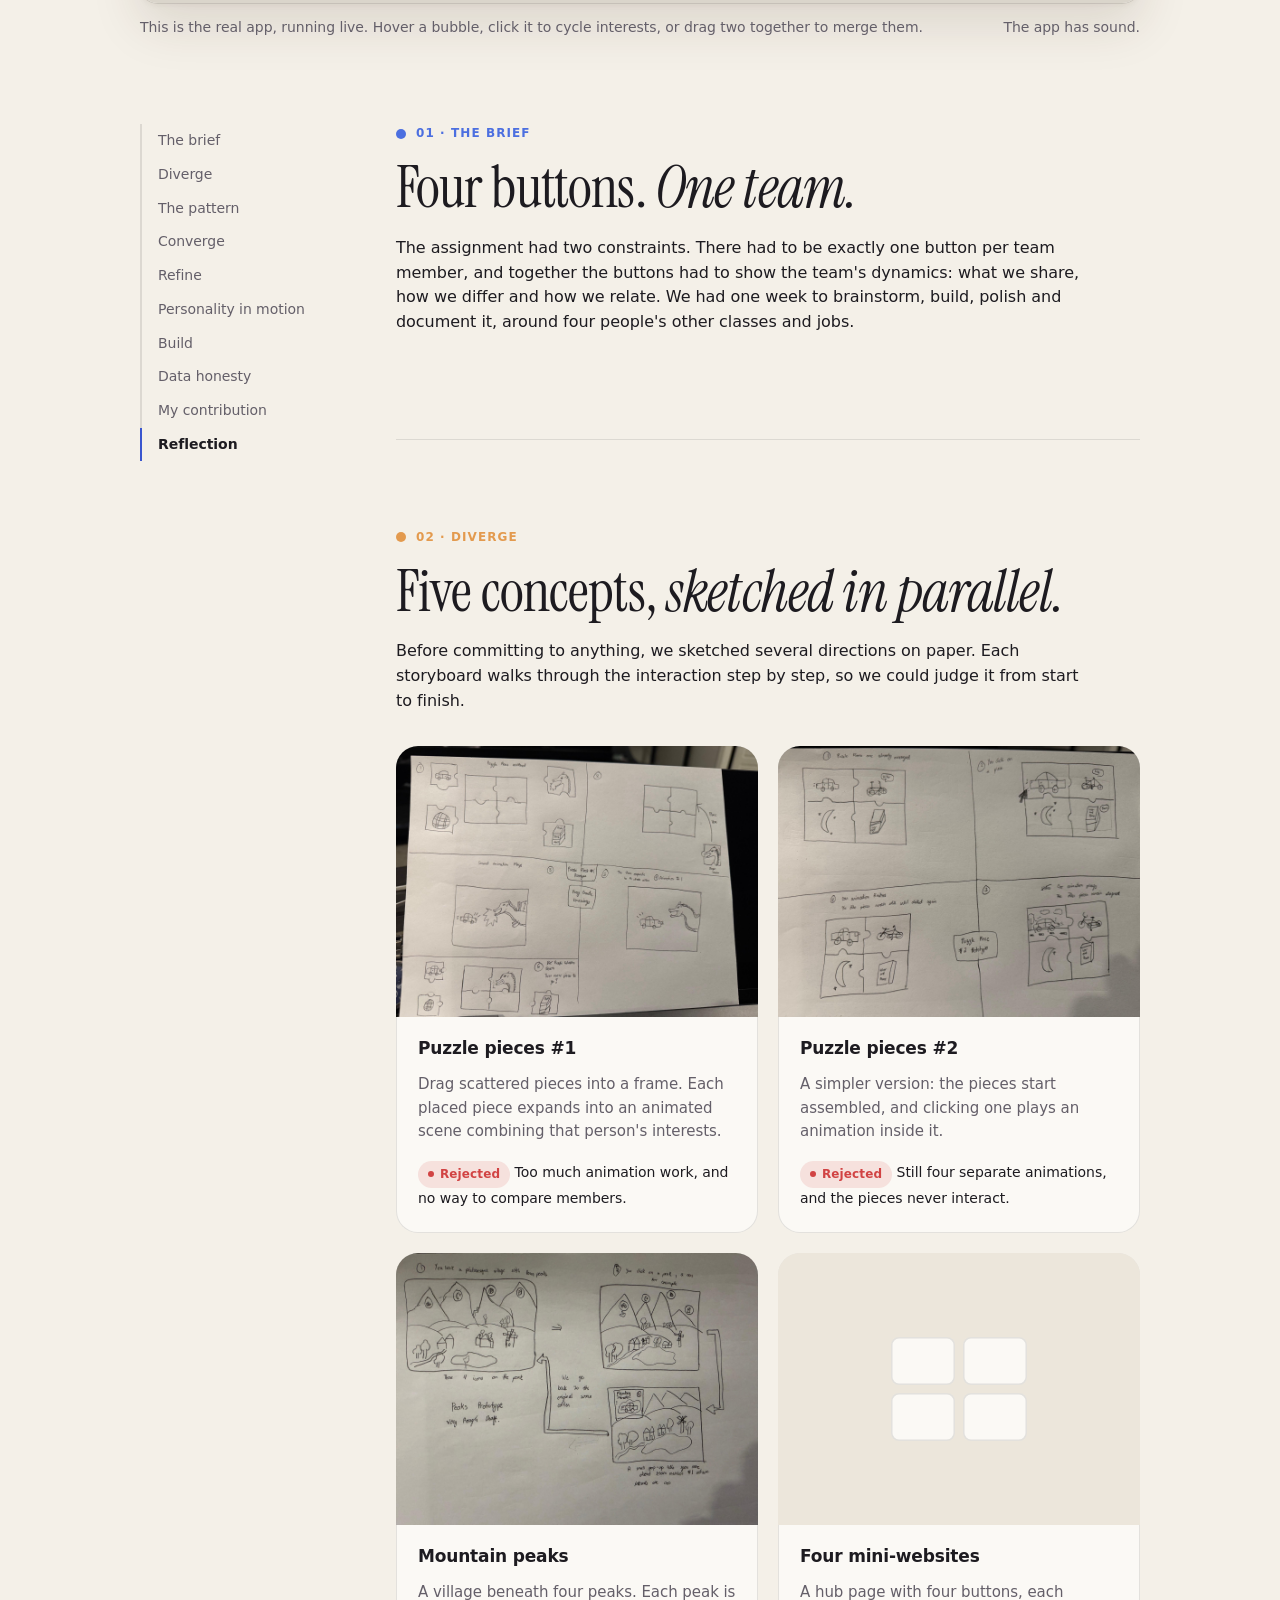
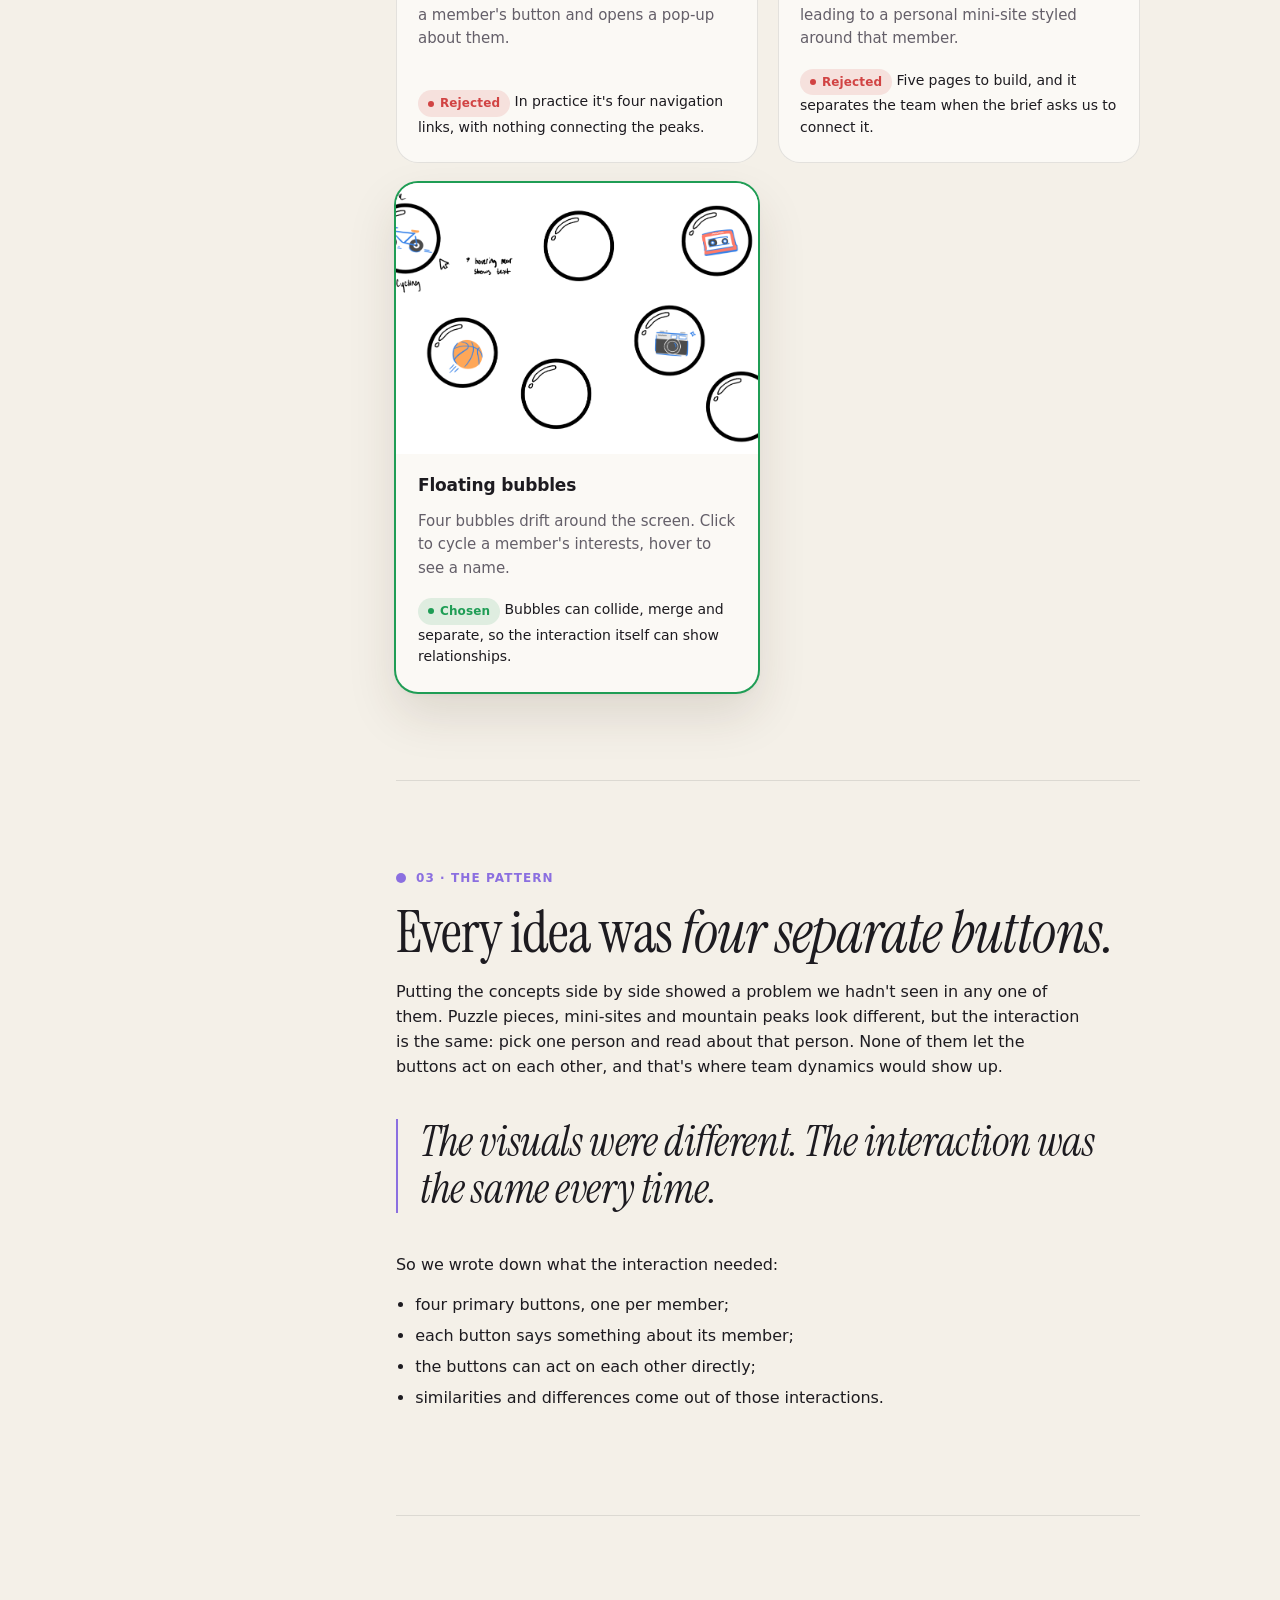
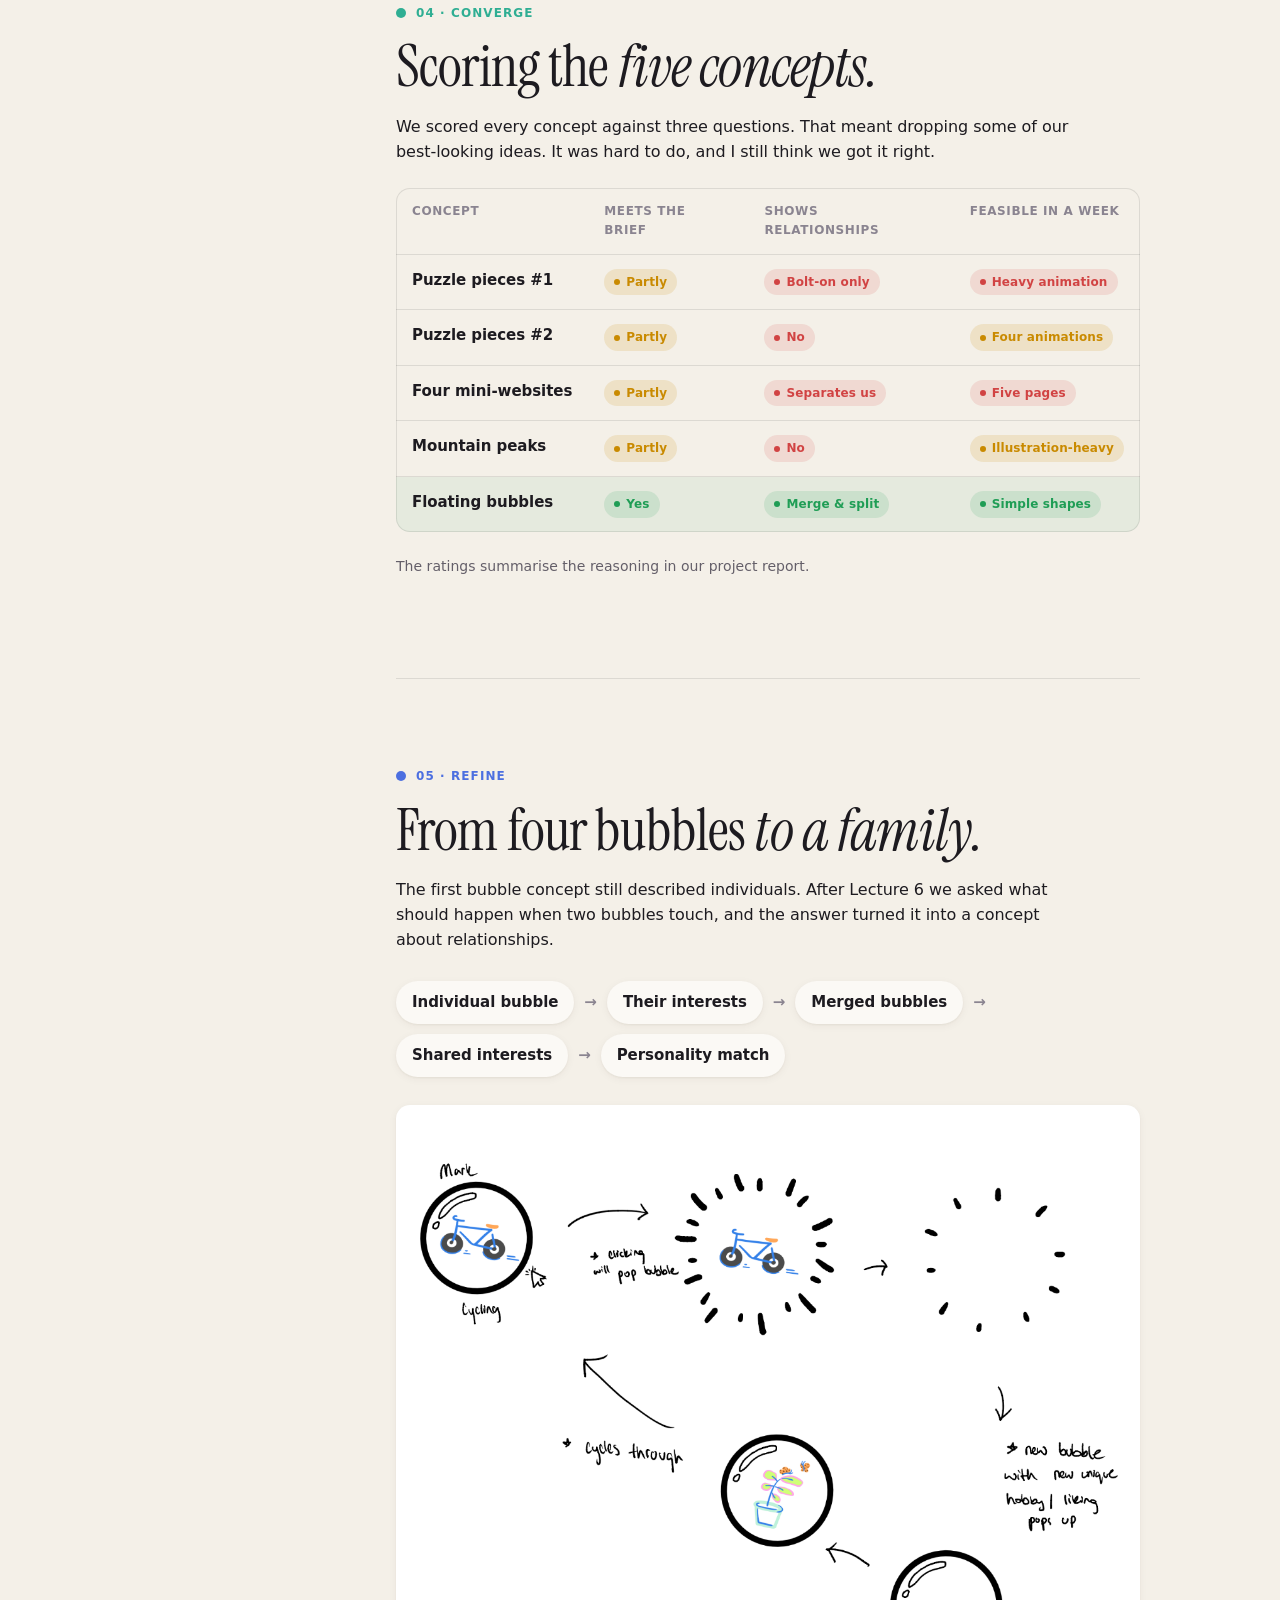
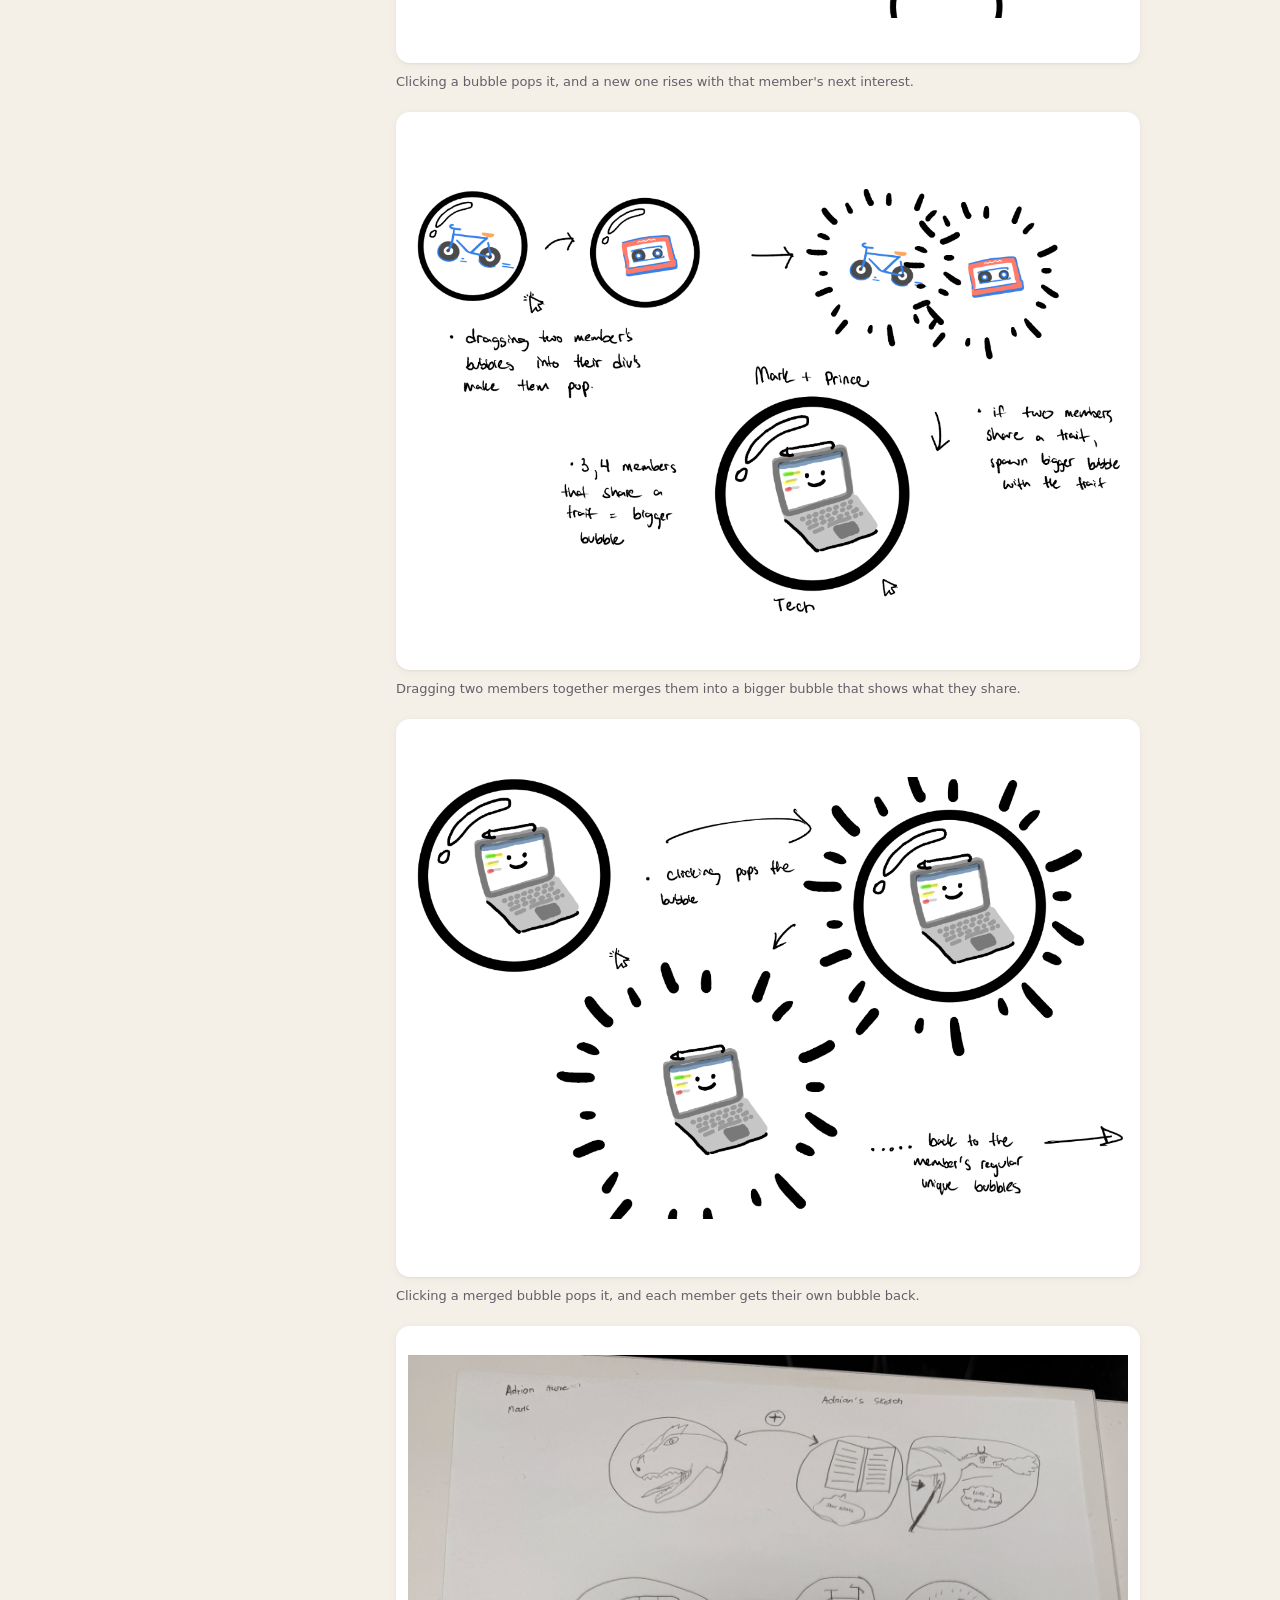
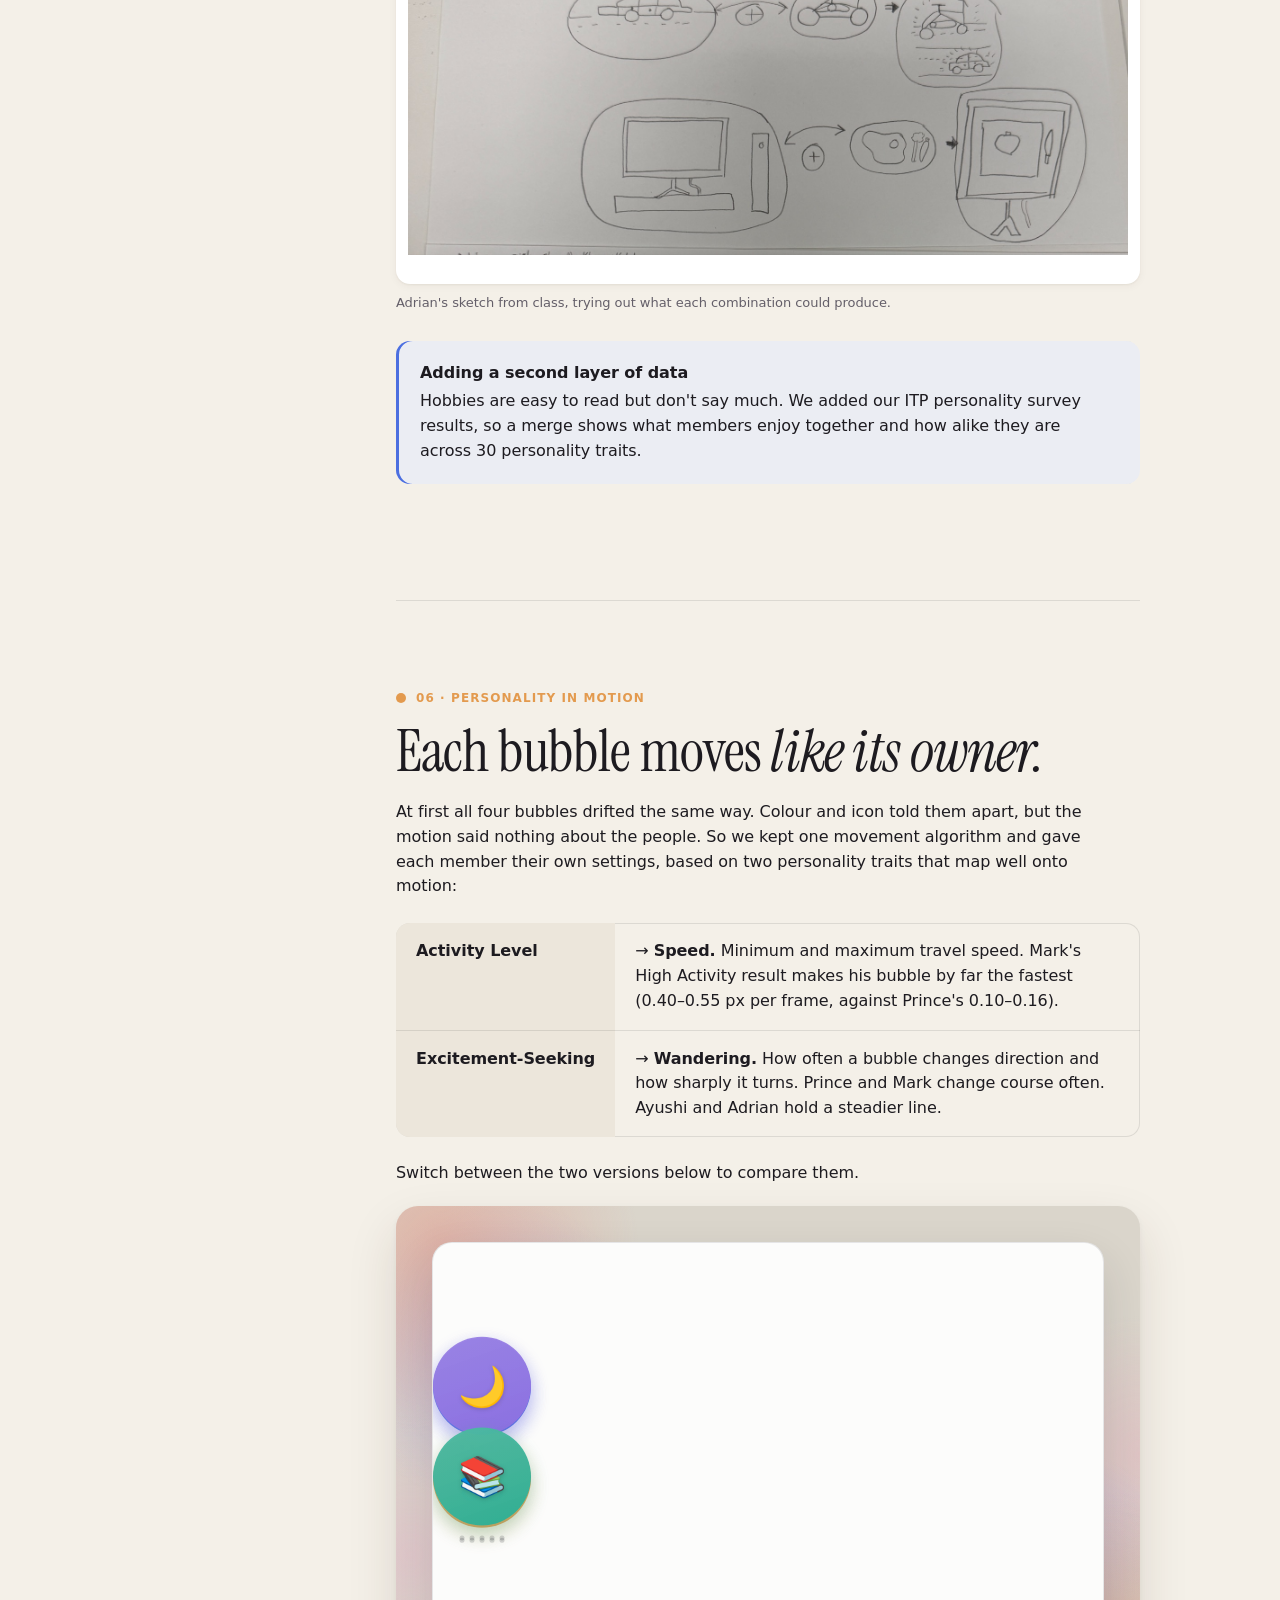
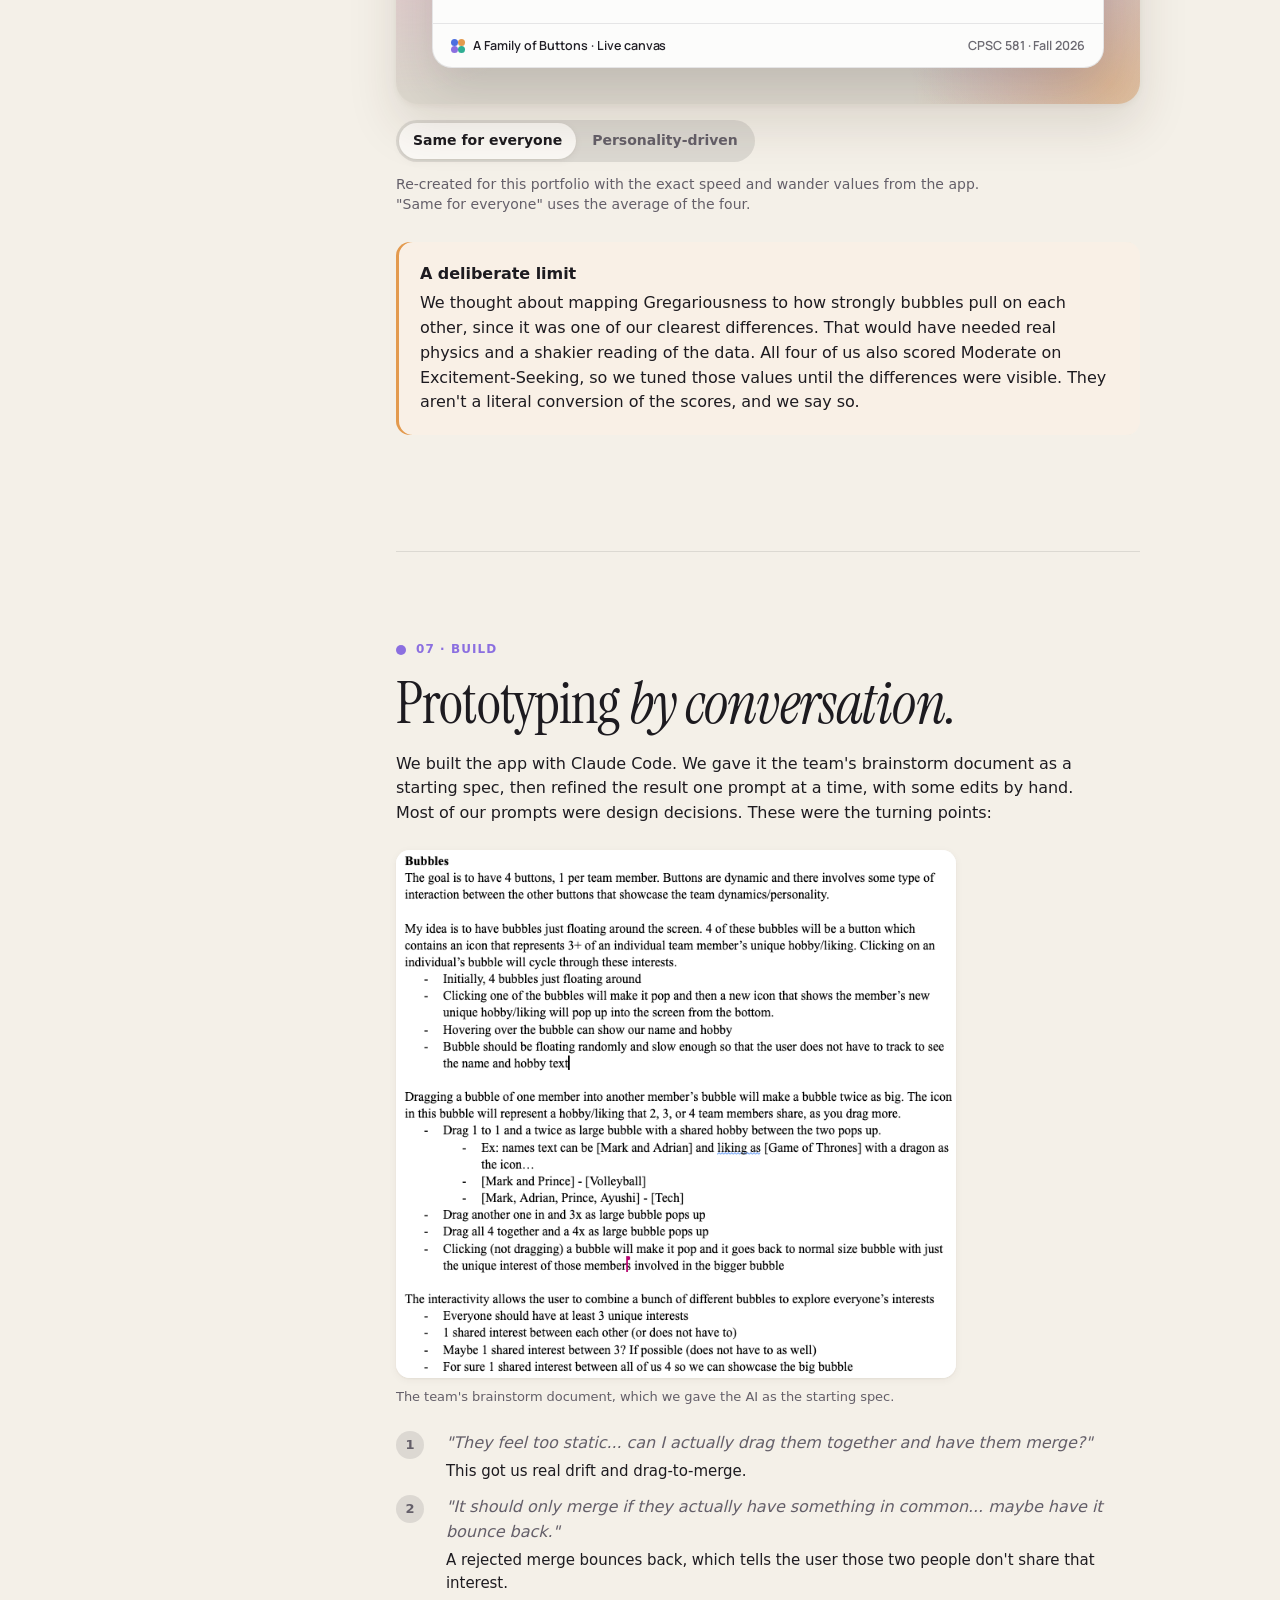
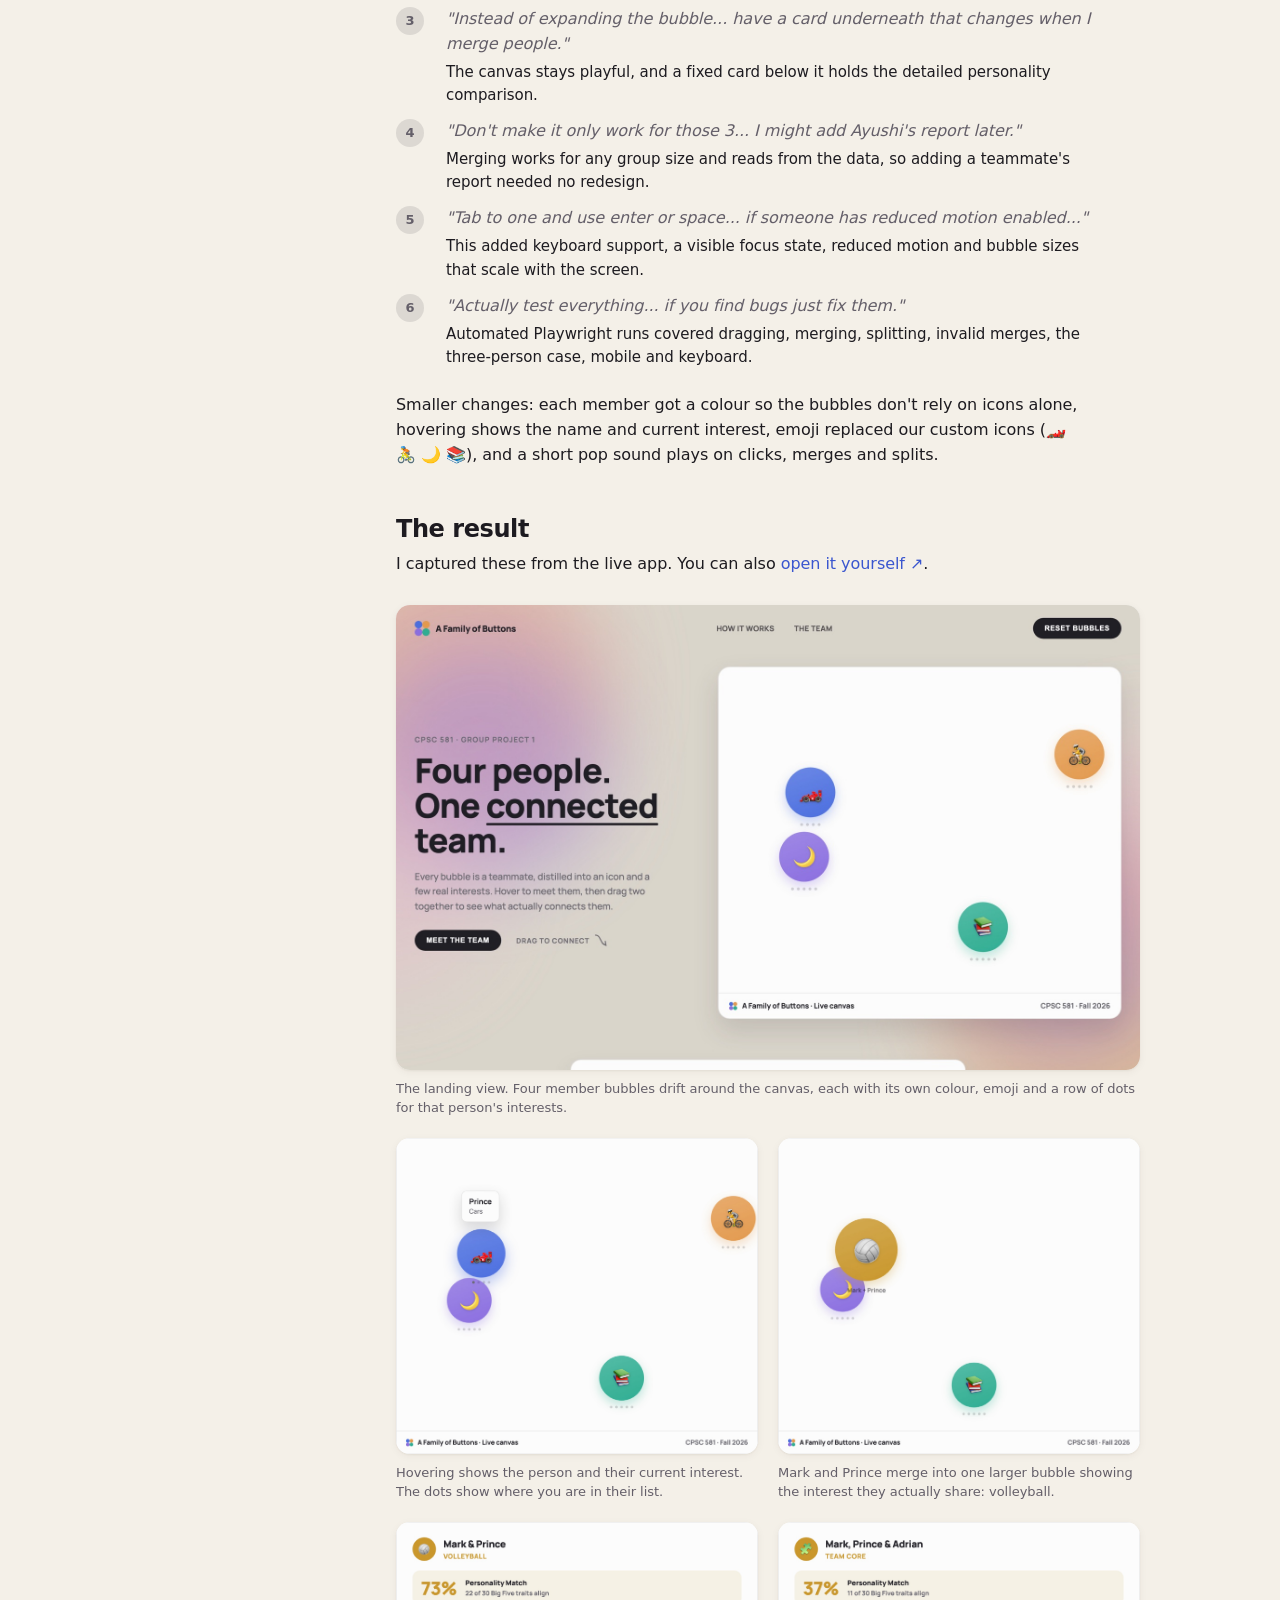
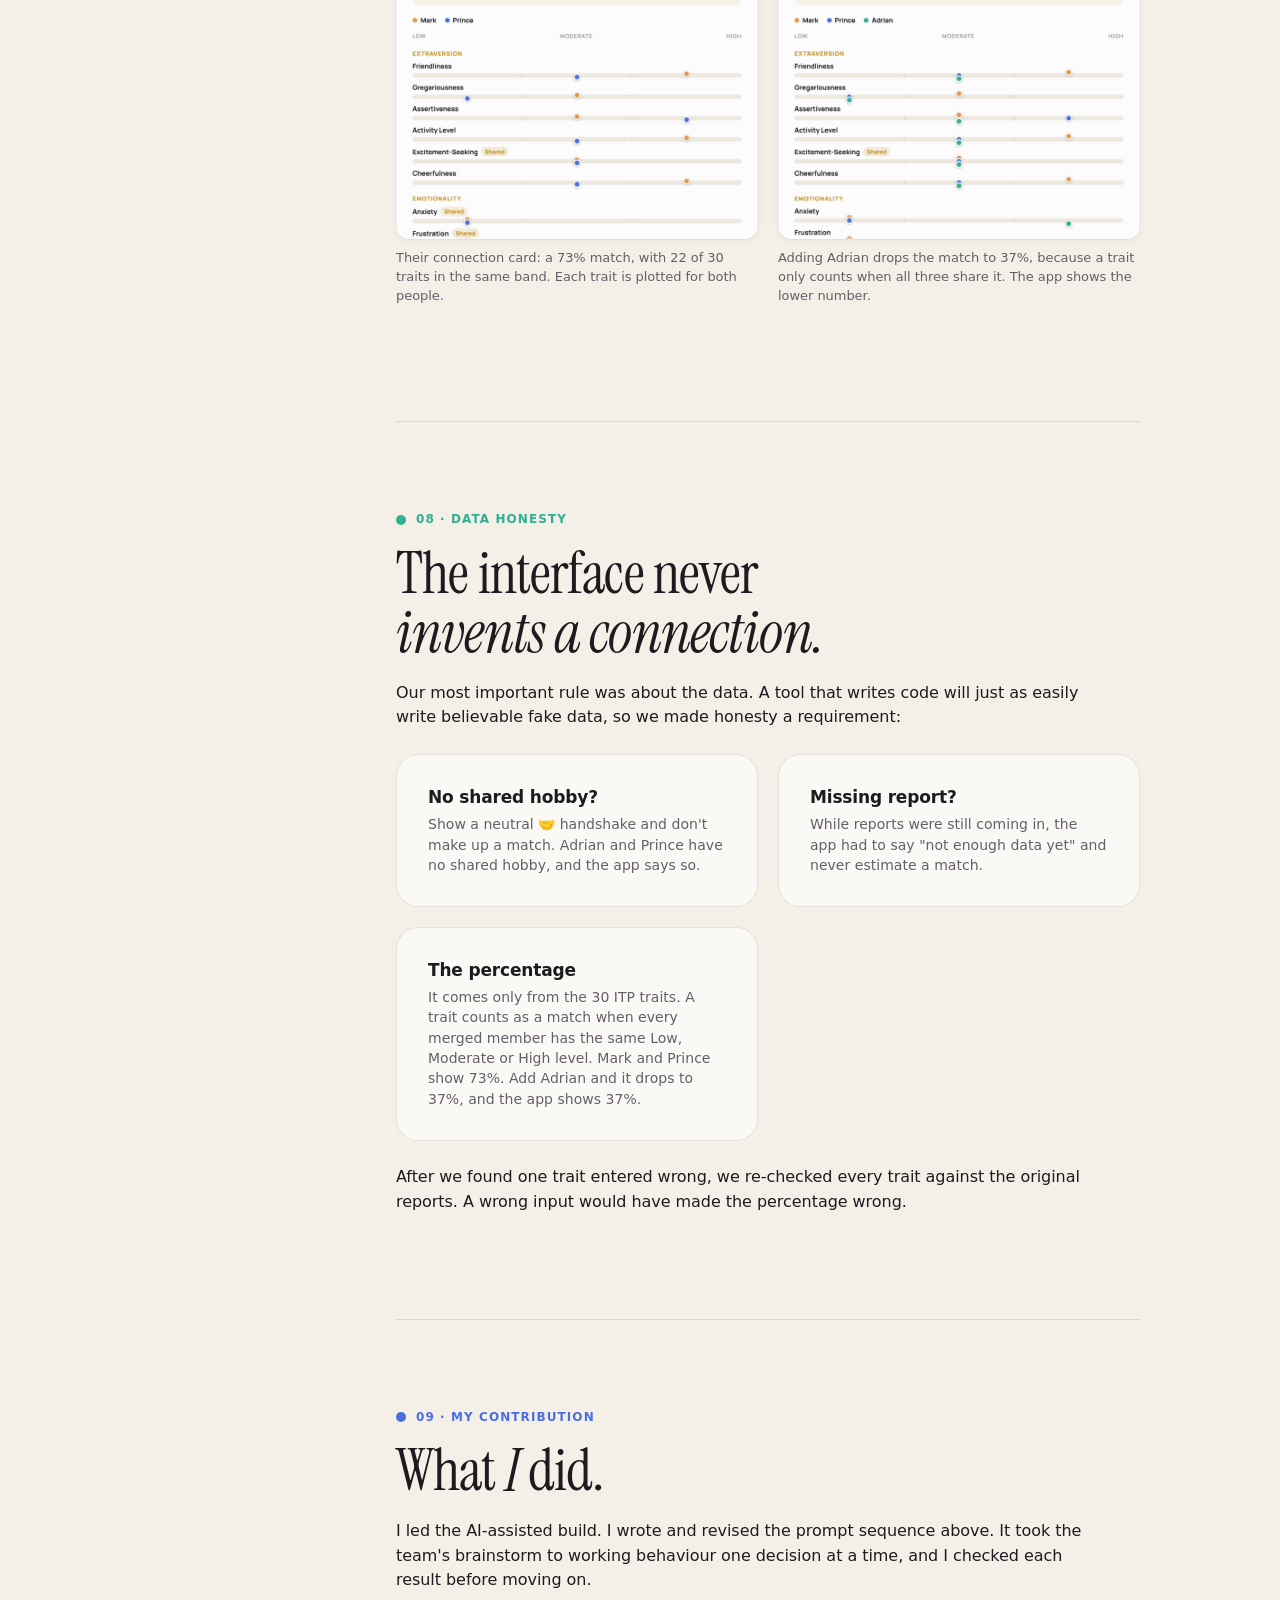
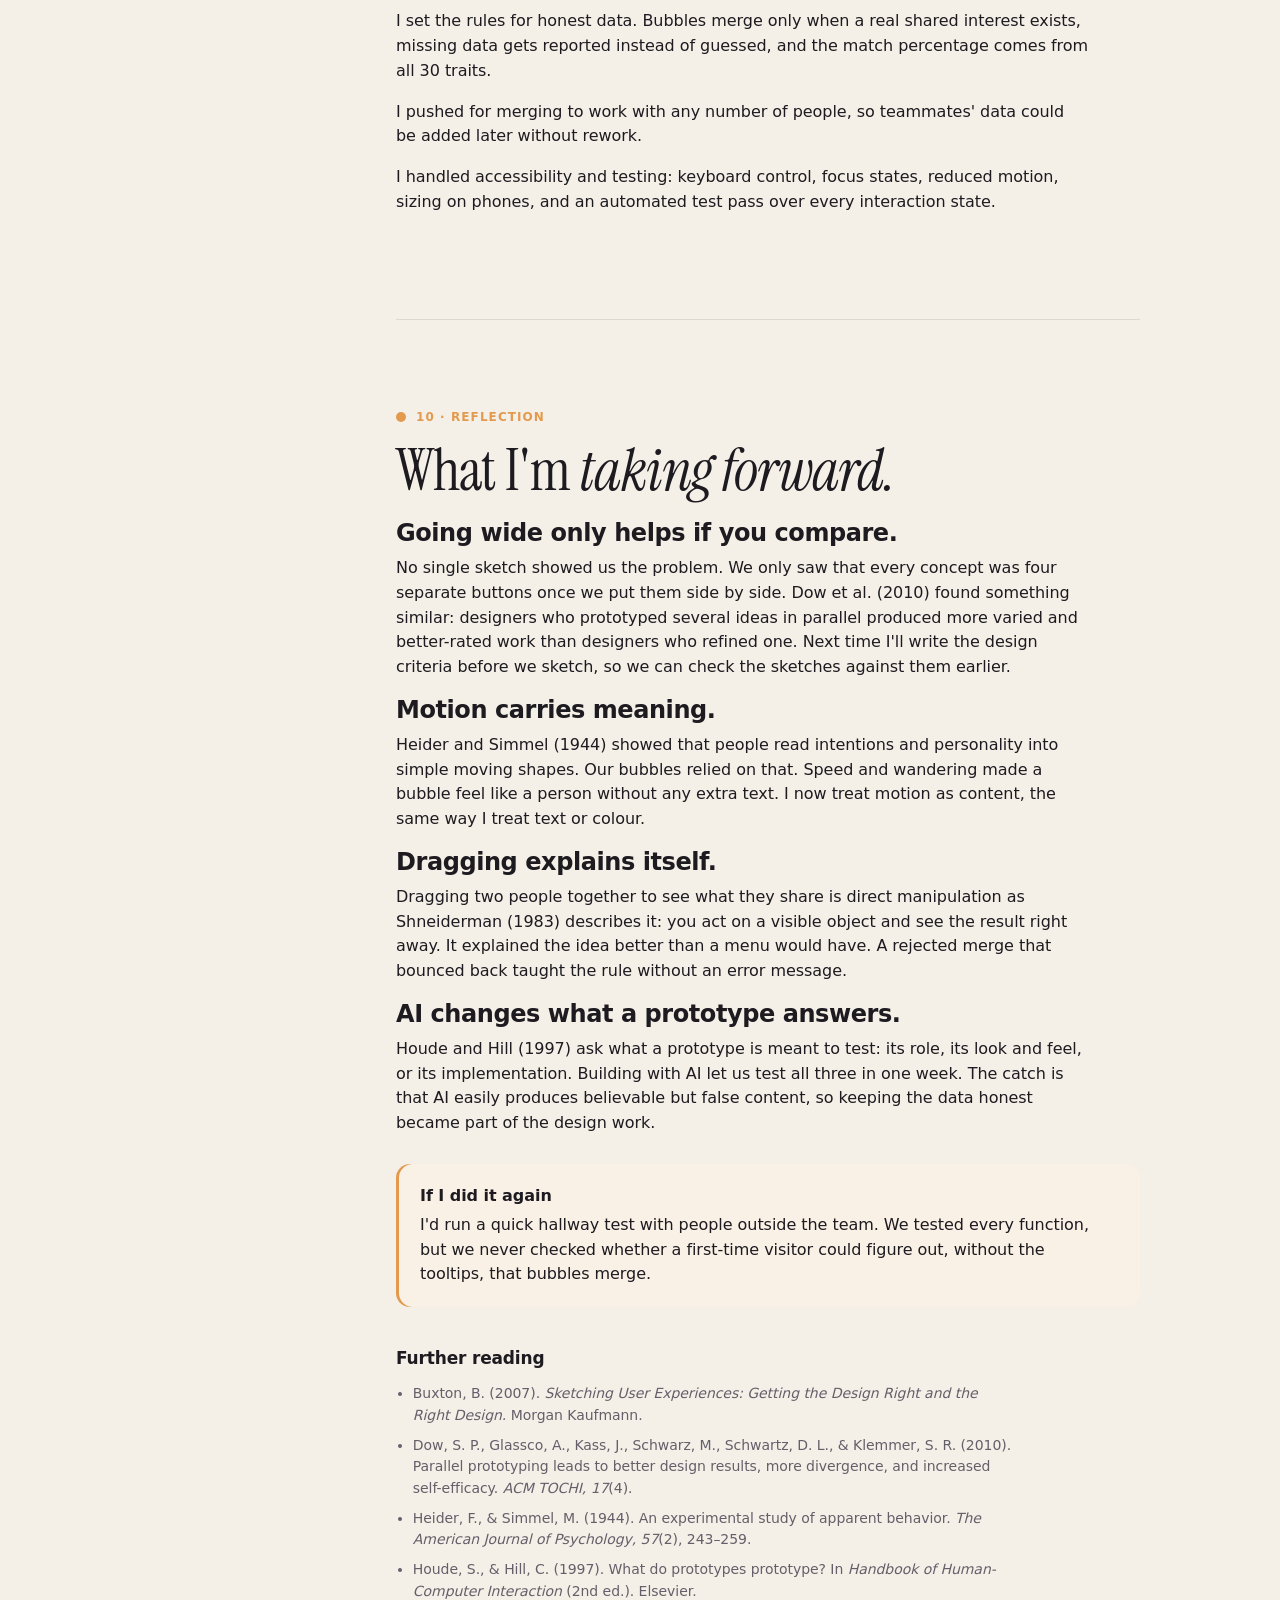
==== commit 6da44f3a: "Name-led hero, theme toggle, AI disclosure, humanized copy - Hero: name is the h1, tagline below it " ====
--- a/project-1.html
+++ b/project-1.html
@@ -3,7 +3,7 @@
 <head>
   <meta charset="utf-8">
   <meta name="viewport" content="width=device-width, initial-scale=1">
-  <title>A Family of Buttons — Prince Patel</title>
+  <title>A Family of Buttons · Prince Patel</title>
   <meta name="description" content="CPSC 581 Project 1 case study: four buttons that interact to show team dynamics. Five concepts, one decision, a floating-bubble prototype.">
   <meta name="theme-color" content="#f4f0e8" media="(prefers-color-scheme: light)">
   <meta name="theme-color" content="#121014" media="(prefers-color-scheme: dark)">
@@ -11,7 +11,12 @@
   <link rel="preconnect" href="https://fonts.googleapis.com">
   <link rel="preconnect" href="https://fonts.gstatic.com" crossorigin>
   <link rel="stylesheet" href="https://fonts.googleapis.com/css2?family=Instrument+Serif:ital@0;1&family=Manrope:wght@500;600;700;800&display=swap">
-  <link rel="stylesheet" href="css/style.css?v=5">
+  <link rel="stylesheet" href="css/style.css?v=6">
+  <script>
+    // Pick the theme before first paint: saved choice, else the system setting.
+    (function () { var t; try { t = localStorage.getItem('theme'); } catch (e) {}
+      document.documentElement.dataset.theme = t || (matchMedia('(prefers-color-scheme: dark)').matches ? 'dark' : 'light'); })();
+  </script>
 </head>
 <body>
   <a class="skip" href="#main">Skip to content</a>
@@ -28,6 +33,10 @@
         <li><a href="index.html#growth">Growth</a></li>
         <li><a href="index.html#about">About</a></li>
       </ul>
+      <button class="theme-toggle" type="button" aria-label="Switch theme">
+        <svg class="sun" viewBox="0 0 24 24" fill="none" stroke="currentColor" stroke-width="1.8" stroke-linecap="round" aria-hidden="true"><circle cx="12" cy="12" r="4.5"/><path d="M12 2v2.5M12 19.5V22M2 12h2.5M19.5 12H22M4.9 4.9l1.8 1.8M17.3 17.3l1.8 1.8M4.9 19.1l1.8-1.8M17.3 6.7l1.8-1.8"/></svg>
+        <svg class="moon" viewBox="0 0 24 24" fill="none" stroke="currentColor" stroke-width="1.8" stroke-linecap="round" stroke-linejoin="round" aria-hidden="true"><path d="M20.5 14.5A8.5 8.5 0 1 1 9.5 3.5a7 7 0 0 0 11 11z"/></svg>
+      </button>
     </div>
   </nav>
 
@@ -36,11 +45,11 @@
       <div class="wrap">
         <p class="eyebrow"><a href="index.html#work">← All work</a> · Project 1</p>
         <h1 class="display">A Family <em>of Buttons</em></h1>
-        <p class="lead">The brief: design one button per teammate, and make the buttons interact so they reveal our team's dynamics. We made bubbles that float, collide, merge into shared interests, and move according to each person's personality.</p>
+        <p class="lead">The brief asked for one button per teammate, with the buttons reacting to each other to show how our team works. We made bubbles that float, bump into each other, merge to show shared interests, and move according to each person's personality results.</p>
 
         <dl class="facts">
           <div><dt>Team</dt><dd>Adrian Aure, Mark Cawili, Prince Patel, Ayushi Patil</dd></div>
-          <div><dt>My role</dt><dd>Concept development, AI-assisted implementation lead, testing</dd></div>
+          <div><dt>My role</dt><dd>Concept work, the AI-assisted build (lead), testing</dd></div>
           <div><dt>Live app</dt><dd><a href="https://markcawili.github.io/bubbles.github.io/" target="_blank" rel="noopener">markcawili.github.io/bubbles.github.io ↗</a></dd></div>
           <div><dt>Timeline</dt><dd>1 week, Sept 2026</dd></div>
           <div><dt>Methods</dt><dd>Parallel concept sketching, storyboards, criteria-based evaluation, iterative prototyping</dd></div>
@@ -60,7 +69,7 @@
           <iframe data-src="https://markcawili.github.io/bubbles.github.io/" title="A Family of Buttons: the live Project 1 app" allow="autoplay"></iframe>
           <noscript><iframe src="https://markcawili.github.io/bubbles.github.io/" title="A Family of Buttons: the live Project 1 app"></iframe></noscript>
         </div>
-        <p class="embed-note"><span>This is the real app, running live. Hover a bubble, click to cycle interests, and drag two together to merge them.</span><span>Sound is on, so turn it up.</span></p>
+        <p class="embed-note"><span>This is the real app, running live. Hover a bubble, click it to cycle interests, or drag two together to merge them.</span><span>The app has sound.</span></p>
       </div>
     </header>
 
@@ -86,14 +95,14 @@
           <section class="chapter" id="brief">
             <p class="eyebrow">01 · The brief</p>
             <h2>Four buttons. <em>One team.</em></h2>
-            <p>The assignment set two constraints: <strong>exactly one button per team member</strong>, and the buttons had to <strong>show team dynamics</strong>, meaning similarities, differences and relationships, not just four profiles. Everything had to be brainstormed, built, polished and documented in one week while four people worked around other classes and jobs.</p>
+            <p>The assignment had two constraints. There had to be exactly one button per team member, and together the buttons had to show the team's dynamics: what we share, how we differ and how we relate. We had one week to brainstorm, build, polish and document it, around four people's other classes and jobs.</p>
           </section>
 
           <!-- ===== DIVERGE ===== -->
           <section class="chapter" id="diverge">
             <p class="eyebrow">02 · Diverge</p>
             <h2>Five concepts, <em>sketched in parallel.</em></h2>
-            <p>Before committing to anything we explored several directions on paper. Each storyboard walks through the interaction step by step, so we could judge the experience and not just a single screen.</p>
+            <p>Before committing to anything, we sketched several directions on paper. Each storyboard walks through the interaction step by step, so we could judge it from start to finish.</p>
 
             <div class="grid three" style="margin-top:32px">
               <figure class="card concept reveal">
@@ -151,24 +160,24 @@
           <section class="chapter" id="pattern">
             <p class="eyebrow">03 · The pattern</p>
             <h2>Every idea was <em>four separate buttons.</em></h2>
-            <p>Comparing the concepts side by side showed a problem none of them revealed alone. Puzzle pieces, mini-sites and mountain peaks look different, but they share the same interaction: <em>pick one person and see information about that person.</em> None of them let the buttons interact with each other, which is where team dynamics would appear.</p>
+            <p>Putting the concepts side by side showed a problem we hadn't seen in any one of them. Puzzle pieces, mini-sites and mountain peaks look different, but the interaction is the same: pick one person and read about that person. None of them let the buttons act on each other, and that's where team dynamics would show up.</p>
 
             <p class="quote">The visuals were different. The interaction was the same every time.</p>
 
-            <p>We turned that insight into explicit design criteria. We needed an interaction where:</p>
+            <p>So we wrote down what the interaction needed:</p>
             <ul>
-              <li>exactly <strong>four primary buttons</strong> represent the four members;</li>
-              <li>each button says <strong>something about its member</strong>;</li>
-              <li>the buttons can <strong>directly interact</strong> with one another;</li>
-              <li><strong>similarities and differences emerge</strong> from those interactions.</li>
+              <li>four primary buttons, one per member;</li>
+              <li>each button says something about its member;</li>
+              <li>the buttons can act on each other directly;</li>
+              <li>similarities and differences come out of those interactions.</li>
             </ul>
           </section>
 
           <!-- ===== CONVERGE ===== -->
           <section class="chapter" id="converge">
             <p class="eyebrow">04 · Converge</p>
-            <h2>Choosing with criteria, <em>not taste.</em></h2>
-            <p>We scored every concept against three questions. This meant giving up some of our most visually creative ideas. That was hard, but it was the right call.</p>
+            <h2>Scoring the <em>five concepts.</em></h2>
+            <p>We scored every concept against three questions. That meant dropping some of our best-looking ideas. It was hard to do, and I still think we got it right.</p>
 
             <div class="matrix-wrap reveal">
               <table class="matrix">
@@ -191,7 +200,7 @@
           <section class="chapter" id="refine">
             <p class="eyebrow">05 · Refine</p>
             <h2>From four bubbles <em>to a family.</em></h2>
-            <p>The first bubble concept still described individuals. After Lecture 6 we asked what should happen when two bubbles touch, and that question gave the concept its point.</p>
+            <p>The first bubble concept still described individuals. After Lecture 6 we asked what should happen when two bubbles touch, and the answer turned it into a concept about relationships.</p>
 
             <ol class="flow" aria-label="Interaction model">
               <li>Individual bubble</li><li class="arrow" aria-hidden="true">→</li>
@@ -204,25 +213,25 @@
             <div class="grid two" style="margin-top:8px">
               <figure class="reveal">
                 <button class="fig contain" type="button"><img src="assets/p1/fig5b-bubbles-cycle.png" alt="Sketch: clicking Mark's bike bubble pops it, and a new bubble with a plant icon rises from the bottom, cycling through interests." loading="lazy"></button>
-                <figcaption><b>Click to cycle.</b> A bubble pops and a new one rises with the member's next interest.</figcaption>
+                <figcaption>Clicking a bubble pops it, and a new one rises with that member's next interest.</figcaption>
               </figure>
               <figure class="reveal">
                 <button class="fig contain" type="button"><img src="assets/p1/fig7-merge.png" alt="Sketch: dragging Mark's bike bubble into Prince's cassette bubble pops both and spawns a bigger bubble with a laptop icon labelled Tech." loading="lazy"></button>
-                <figcaption><b>Drag to merge.</b> Two members who share something become one bigger bubble showing what they share.</figcaption>
+                <figcaption>Dragging two members together merges them into a bigger bubble that shows what they share.</figcaption>
               </figure>
               <figure class="reveal">
                 <button class="fig contain" type="button"><img src="assets/p1/fig8-pop.png" alt="Sketch: clicking the merged Tech bubble pops it back into the members' individual bubbles." loading="lazy"></button>
-                <figcaption><b>Click to split.</b> Popping a merged bubble returns each member to their own bubble.</figcaption>
+                <figcaption>Clicking a merged bubble pops it, and each member gets their own bubble back.</figcaption>
               </figure>
               <figure class="reveal">
                 <button class="fig contain" type="button"><img src="assets/p1/fig6-adrian-sketch.jpg" alt="Adrian's in-class pencil sketch of combinations: dragon plus book becomes a Star Wars scene; car plus bike becomes a road scene; computer plus food becomes a digital art easel." loading="lazy"></button>
-                <figcaption><b>In-class collaboration.</b> Adrian's sketch exploring what each combination could produce.</figcaption>
+                <figcaption>Adrian's sketch from class, trying out what each combination could produce.</figcaption>
               </figure>
             </div>
 
             <div class="callout">
               <strong>Adding a second layer of data</strong>
-              <p>Hobbies are easy to grasp but shallow. We added results from our ITP personality survey, so a merge now shows <em>what</em> members enjoy together and also <em>how alike</em> they are across 30 personality traits.</p>
+              <p>Hobbies are easy to read but don't say much. We added our ITP personality survey results, so a merge shows what members enjoy together and how alike they are across 30 personality traits.</p>
             </div>
           </section>
 
@@ -230,14 +239,14 @@
           <section class="chapter" id="movement">
             <p class="eyebrow">06 · Personality in motion</p>
             <h2>Each bubble moves <em>like its owner.</em></h2>
-            <p>At first all four bubbles used the same random drift. Colour and icon told them apart, but their <em>behaviour</em> said nothing about the people. So we used the same movement algorithm with different parameters for each member, chosen from personality traits that translate naturally into motion:</p>
+            <p>At first all four bubbles drifted the same way. Colour and icon told them apart, but the motion said nothing about the people. So we kept one movement algorithm and gave each member their own settings, based on two personality traits that map well onto motion:</p>
 
             <div class="spec">
-              <div class="k">Activity Level</div><div class="v">→ <strong>Speed.</strong> Minimum and maximum travel speed. Mark's High Activity result makes his bubble the fastest by far (0.40–0.55 px/frame against Prince's calm 0.10–0.16).</div>
-              <div class="k">Excitement-Seeking</div><div class="v">→ <strong>Wandering.</strong> How often a bubble changes direction and how sharply it turns. Prince and Mark change course often, while Ayushi and Adrian hold a steadier line.</div>
-            </div>
-
-            <p>Toggle between the two versions below to see the difference.</p>
+              <div class="k">Activity Level</div><div class="v">→ <strong>Speed.</strong> Minimum and maximum travel speed. Mark's High Activity result makes his bubble by far the fastest (0.40–0.55 px per frame, against Prince's 0.10–0.16).</div>
+              <div class="k">Excitement-Seeking</div><div class="v">→ <strong>Wandering.</strong> How often a bubble changes direction and how sharply it turns. Prince and Mark change course often. Ayushi and Adrian hold a steadier line.</div>
+            </div>
+
+            <p>Switch between the two versions below to compare them.</p>
             <div class="app-scene" style="margin-top:20px">
               <div class="app-panel">
                 <div class="playground" id="mv-pg" data-playground data-mode="uniform" aria-label="Movement comparison demo" style="height:clamp(260px,36vw,380px)"></div>
@@ -248,11 +257,11 @@
               <button type="button" data-mode="uniform" aria-pressed="true">Same for everyone</button>
               <button type="button" data-mode="personality" aria-pressed="false">Personality-driven</button>
             </div>
-            <p class="small muted" style="margin-top:12px">Re-created for this portfolio using the exact speed and wander values from the shipped app. “Same for everyone” uses the average of the four.</p>
+            <p class="small muted" style="margin-top:12px">Re-created for this portfolio with the exact speed and wander values from the app. "Same for everyone" uses the average of the four.</p>
 
             <div class="callout">
               <strong>A deliberate limit</strong>
-              <p>We considered mapping Gregariousness to attraction between bubbles, which was one of our clearest differences. But it would have needed real physics and a shakier psychological interpretation. All four of us also scored “Moderate” on Excitement-Seeking, so we tuned those values until the differences were <em>perceptible</em>, and we say plainly that they're not a literal conversion of the scores.</p>
+              <p>We thought about mapping Gregariousness to how strongly bubbles pull on each other, since it was one of our clearest differences. That would have needed real physics and a shakier reading of the data. All four of us also scored Moderate on Excitement-Seeking, so we tuned those values until the differences were visible. They aren't a literal conversion of the scores, and we say so.</p>
             </div>
           </section>
 
@@ -260,46 +269,46 @@
           <section class="chapter" id="build">
             <p class="eyebrow">07 · Build</p>
             <h2>Prototyping <em>by conversation.</em></h2>
-            <p>We built the app with Claude Code, giving it the team's brainstorm document as the starting point and then refining step by step with prompts and manual edits. Our prompts were mostly design decisions. These are the turning points:</p>
+            <p>We built the app with Claude Code. We gave it the team's brainstorm document as a starting spec, then refined the result one prompt at a time, with some edits by hand. Most of our prompts were design decisions. These were the turning points:</p>
 
             <figure class="reveal" style="max-width:560px;margin:24px 0">
               <button class="fig" type="button"><img src="assets/p1/fig4-brainstorm-doc.png" alt="Team brainstorm document describing the Bubbles concept: four member bubbles, click to cycle interests, hover for name, drag together to merge into a bigger bubble with a shared interest, click to pop apart." loading="lazy"></button>
-              <figcaption><b>The starting spec.</b> The team's brainstorm document, given to the AI as the base for the build.</figcaption>
+              <figcaption>The team's brainstorm document, which we gave the AI as the starting spec.</figcaption>
             </figure>
 
             <ol class="prompts">
-              <li><div><p class="said">“They feel too static… can I actually drag them together and have them merge?”</p><p class="did"><b>Direct manipulation first.</b> Real drift and real drag-to-merge, instead of a static grid of icons.</p></div></li>
-              <li><div><p class="said">“It should only merge if they actually have something in common… maybe have it bounce back.”</p><p class="did"><b>Feedback for invalid actions.</b> A rejected merge bounces back, so the user learns that some people don't share that interest.</p></div></li>
-              <li><div><p class="said">“Instead of expanding the bubble… have a card underneath that changes when I merge people.”</p><p class="did"><b>A stable detail area.</b> The canvas stays playful and a fixed card holds the dense personality comparison.</p></div></li>
-              <li><div><p class="said">“Don't make it only work for those 3… I might add Ayushi's report later.”</p><p class="did"><b>Designing for change.</b> Merging works for any group size and is data-driven, so new data needs no redesign.</p></div></li>
-              <li><div><p class="said">“Tab to one and use enter or space… if someone has reduced motion enabled…”</p><p class="did"><b>Accessibility as a requirement.</b> Keyboard support, a visible focus state, reduced motion and responsive bubble sizes.</p></div></li>
-              <li><div><p class="said">“Actually test everything… if you find bugs just fix them.”</p><p class="did"><b>Verification.</b> Automated Playwright runs covered dragging, merging, splitting, invalid merges, the 3-person case, mobile and keyboard.</p></div></li>
+              <li><div><p class="said">"They feel too static... can I actually drag them together and have them merge?"</p><p class="did">This got us real drift and drag-to-merge.</p></div></li>
+              <li><div><p class="said">"It should only merge if they actually have something in common... maybe have it bounce back."</p><p class="did">A rejected merge bounces back, which tells the user those two people don't share that interest.</p></div></li>
+              <li><div><p class="said">"Instead of expanding the bubble... have a card underneath that changes when I merge people."</p><p class="did">The canvas stays playful, and a fixed card below it holds the detailed personality comparison.</p></div></li>
+              <li><div><p class="said">"Don't make it only work for those 3... I might add Ayushi's report later."</p><p class="did">Merging works for any group size and reads from the data, so adding a teammate's report needed no redesign.</p></div></li>
+              <li><div><p class="said">"Tab to one and use enter or space... if someone has reduced motion enabled..."</p><p class="did">This added keyboard support, a visible focus state, reduced motion and bubble sizes that scale with the screen.</p></div></li>
+              <li><div><p class="said">"Actually test everything... if you find bugs just fix them."</p><p class="did">Automated Playwright runs covered dragging, merging, splitting, invalid merges, the three-person case, mobile and keyboard.</p></div></li>
             </ol>
 
-            <p>Other polish: each member got a colour so the bubbles don't rely on icons alone, hovering shows the name and interest, emoji replaced custom icons (🏎️ 🚴 🌙 📚), and a soft pop sound confirms clicks, merges and splits.</p>
+            <p>Smaller changes: each member got a colour so the bubbles don't rely on icons alone, hovering shows the name and current interest, emoji replaced our custom icons (🏎️ 🚴 🌙 📚), and a short pop sound plays on clicks, merges and splits.</p>
 
 <h3 style="margin-top:48px">The result</h3>
-            <p>These were captured from the live app. You can also <a href="https://markcawili.github.io/bubbles.github.io/" target="_blank" rel="noopener">open it yourself ↗</a>.</p>
+            <p>I captured these from the live app. You can also <a href="https://markcawili.github.io/bubbles.github.io/" target="_blank" rel="noopener">open it yourself ↗</a>.</p>
             <div class="shots">
               <figure class="wide reveal">
                 <button class="fig" type="button"><img src="assets/p1/app/01-landing.jpg" alt="The live app's landing view: headline 'Four people. One connected team.' beside a canvas with four coloured bubbles: a race car, a cyclist, a moon and books." loading="lazy"></button>
-                <figcaption><b>Landing.</b> Four member bubbles drift around a live canvas, each with its own colour, identity emoji and dots showing how many interests it holds.</figcaption>
+                <figcaption>The landing view. Four member bubbles drift around the canvas, each with its own colour, emoji and a row of dots for that person's interests.</figcaption>
               </figure>
               <figure class="reveal">
                 <button class="fig" type="button"><img src="assets/p1/app/02-hover-cycle.jpg" alt="Hovering Prince's blue bubble shows a tooltip reading 'Prince, Cars'; the first of four dots under the bubble is active." loading="lazy"></button>
-                <figcaption><b>Hover &amp; click.</b> The tooltip names the person and interest, and the dots show where you are in their list.</figcaption>
+                <figcaption>Hovering shows the person and their current interest. The dots show where you are in their list.</figcaption>
               </figure>
               <figure class="reveal">
                 <button class="fig" type="button"><img src="assets/p1/app/03-merge-pair.jpg" alt="Mark and Prince merged into one larger gold bubble with a volleyball, labelled Mark + Prince." loading="lazy"></button>
-                <figcaption><b>Merge.</b> Mark + Prince become one larger bubble showing their real shared interest, volleyball.</figcaption>
+                <figcaption>Mark and Prince merge into one larger bubble showing the interest they actually share: volleyball.</figcaption>
               </figure>
               <figure class="reveal">
                 <button class="fig" type="button"><img src="assets/p1/app/04-card-pair.jpg" alt="Connection card for Mark and Prince: 73% personality match, 22 of 30 Big Five traits align, with each trait plotted on a low–moderate–high scale and shared traits tagged." loading="lazy"></button>
-                <figcaption><b>The connection card.</b> 73% match: 22 of 30 traits fall in the same band, and each trait is plotted for both people.</figcaption>
+                <figcaption>Their connection card: a 73% match, with 22 of 30 traits in the same band. Each trait is plotted for both people.</figcaption>
               </figure>
               <figure class="reveal">
                 <button class="fig" type="button"><img src="assets/p1/app/06-card-three.jpg" alt="Connection card for Mark, Prince and Adrian, labelled Team Core: 37% personality match, 11 of 30 traits align." loading="lazy"></button>
-                <figcaption><b>Three-way merge.</b> Adding Adrian drops the match to 37%, because a trait only counts when all three share it. The app shows the lower number as it is.</figcaption>
+                <figcaption>Adding Adrian drops the match to 37%, because a trait only counts when all three share it. The app shows the lower number.</figcaption>
               </figure>
             </div>
           </section>
@@ -308,26 +317,23 @@
           <section class="chapter" id="honesty">
             <p class="eyebrow">08 · Data honesty</p>
             <h2>The interface never <em>invents a connection.</em></h2>
-            <p>The most important rule we set wasn't visual. A tool that generates code will happily generate plausible data too, so we made honesty an explicit requirement:</p>
+            <p>Our most important rule was about the data. A tool that writes code will just as easily write believable fake data, so we made honesty a requirement:</p>
             <div class="grid three" style="margin-top:24px">
-              <div class="card reveal"><h4>No shared hobby?</h4><p class="muted small">Show a neutral 🤝 handshake. Don't make up a match. (Adrian and Prince have no shared hobby, and the app says so.)</p></div>
-              <div class="card reveal"><h4>Missing report?</h4><p class="muted small">While reports were still coming in, we required the app to say “not enough data yet” and never estimate a match.</p></div>
-              <div class="card reveal"><h4>The percentage</h4><p class="muted small">Computed only from the 30 ITP traits. A trait matches only when <em>every</em> merged member shares the same Low/Moderate/High level. Mark + Prince show 73%. Add Adrian and it falls to 37%, and the app shows that.</p></div>
-            </div>
-            <p style="margin-top:24px">We also re-checked every trait against the original reports after finding a transcription error, because a wrong input would have made the percentage wrong.</p>
+              <div class="card reveal"><h4>No shared hobby?</h4><p class="muted small">Show a neutral 🤝 handshake and don't make up a match. Adrian and Prince have no shared hobby, and the app says so.</p></div>
+              <div class="card reveal"><h4>Missing report?</h4><p class="muted small">While reports were still coming in, the app had to say "not enough data yet" and never estimate a match.</p></div>
+              <div class="card reveal"><h4>The percentage</h4><p class="muted small">It comes only from the 30 ITP traits. A trait counts as a match when every merged member has the same Low, Moderate or High level. Mark and Prince show 73%. Add Adrian and it drops to 37%, and the app shows 37%.</p></div>
+            </div>
+            <p style="margin-top:24px">After we found one trait entered wrong, we re-checked every trait against the original reports. A wrong input would have made the percentage wrong.</p>
           </section>
 
           <!-- ===== CONTRIBUTION ===== -->
           <section class="chapter" id="contribution">
             <p class="eyebrow">09 · My contribution</p>
             <h2>What <em>I</em> did.</h2>
-            <ul>
-              <li><strong>Led the AI-assisted build.</strong> I wrote and iterated the prompt sequence above. I turned the team's brainstorm into working behaviour one decision at a time and reviewed each result before the next step.</li>
-              <li><strong>Set the data-honesty rules.</strong> Merges only when a real shared interest exists, “not enough data” instead of guesses, and a match percentage computed from all 30 traits.</li>
-              <li><strong>Pushed for general solutions.</strong> I made sure merging scaled from pairs to any group size, so teammates' data could be added without rework.</li>
-              <li><strong>Accessibility and QA.</strong> Keyboard interaction, focus states, reduced motion, mobile sizing, and an automated test pass across every interaction state.</li>
-            </ul>
-            <div class="todo">Check these and add anything I missed: which concept sketches you drew, your part in the Lecture 6 brainstorm, and which sections of the report you wrote. Put your own sketches first. The rubric grades individual contribution.</div>
+            <p>I led the AI-assisted build. I wrote and revised the prompt sequence above. It took the team's brainstorm to working behaviour one decision at a time, and I checked each result before moving on.</p>
+            <p>I set the rules for honest data. Bubbles merge only when a real shared interest exists, missing data gets reported instead of guessed, and the match percentage comes from all 30 traits.</p>
+            <p>I pushed for merging to work with any number of people, so teammates' data could be added later without rework.</p>
+            <p>I handled accessibility and testing: keyboard control, focus states, reduced motion, sizing on phones, and an automated test pass over every interaction state.</p>
           </section>
 
           <!-- ===== REFLECTION ===== -->
@@ -335,21 +341,21 @@
             <p class="eyebrow">10 · Reflection</p>
             <h2>What I'm <em>taking forward.</em></h2>
 
-            <h3>Divergence works, but only if you compare.</h3>
-            <p>No single sketch showed us the problem. We only saw that every concept was four separate buttons when we laid them side by side. This matches Dow et al.'s finding that designers who prototype in parallel produce more divergent and better-rated work than those who iterate on one idea. Next time I'll write the design criteria <em>before</em> we sketch, so we can test sketches against them sooner.</p>
+            <h3>Going wide only helps if you compare.</h3>
+            <p>No single sketch showed us the problem. We only saw that every concept was four separate buttons once we put them side by side. Dow et al. (2010) found something similar: designers who prototyped several ideas in parallel produced more varied and better-rated work than designers who refined one. Next time I'll write the design criteria before we sketch, so we can check the sketches against them earlier.</p>
 
             <h3>Motion carries meaning.</h3>
-            <p>Heider and Simmel showed that people read intentions and personality into simple moving shapes. Our bubbles relied on that: speed and wandering made a bubble feel like a person, without any extra text. I now see motion as part of the content, not decoration.</p>
-
-            <h3>Directness is the point.</h3>
-            <p>Dragging two people together to see what they share is direct manipulation in Shneiderman's sense: a visible object, a physical action and immediate feedback. It explained the idea better than any menu could. A rejected merge that bounces back taught the rules without an error message.</p>
+            <p>Heider and Simmel (1944) showed that people read intentions and personality into simple moving shapes. Our bubbles relied on that. Speed and wandering made a bubble feel like a person without any extra text. I now treat motion as content, the same way I treat text or colour.</p>
+
+            <h3>Dragging explains itself.</h3>
+            <p>Dragging two people together to see what they share is direct manipulation as Shneiderman (1983) describes it: you act on a visible object and see the result right away. It explained the idea better than a menu would have. A rejected merge that bounced back taught the rule without an error message.</p>
 
             <h3>AI changes what a prototype answers.</h3>
-            <p>Houde and Hill ask what a prototype is meant to test: role, look and feel, or implementation. AI-assisted building let us test all three in a week. The trade-off is that the AI can produce believable but false content, so being honest about the data became a design responsibility.</p>
+            <p>Houde and Hill (1997) ask what a prototype is meant to test: its role, its look and feel, or its implementation. Building with AI let us test all three in one week. The catch is that AI easily produces believable but false content, so keeping the data honest became part of the design work.</p>
 
             <div class="callout">
               <strong>If I did it again</strong>
-              <p>I'd run a quick hallway test with people outside the team. We tested functionality thoroughly but never checked whether a first-time visitor could tell that bubbles can merge without the tooltips.</p>
+              <p>I'd run a quick hallway test with people outside the team. We tested every function, but we never checked whether a first-time visitor could figure out, without the tooltips, that bubbles merge.</p>
             </div>
 
             <h4 style="margin-top:40px">Further reading</h4>
@@ -375,11 +381,11 @@
   <footer>
     <div class="wrap">
       <span>© 2026 Prince Patel · CPSC 581, University of Calgary</span>
-      <span>Team: Adrian Aure, Mark Cawili, Prince Patel, Ayushi Patil</span>
+      <span>Team: Adrian Aure, Mark Cawili, Prince Patel, Ayushi Patil · <a href="index.html#ai">How I used AI</a></span>
     </div>
   </footer>
 
-  <script src="js/site.js?v=5"></script>
-  <script src="js/bubbles.js?v=5"></script>
+  <script src="js/site.js?v=6"></script>
+  <script src="js/bubbles.js?v=6"></script>
 </body>
 </html>
--- a/css/style.css
+++ b/css/style.css
@@ -40,27 +40,26 @@
   --ease-out: cubic-bezier(0.22, 1, 0.36, 1);
   --ease-in: cubic-bezier(0.64, 0, 0.78, 0); /* mirrored for exits */
 
-  color-scheme: light dark;
-}
-
-@media (prefers-color-scheme: dark) {
-  :root {
-    --bg: #121014;
-    --bg-alt: #19161c;
-    --surface: #211d25;
-    --text: #f3efe8;
-    --text-2: #aba4ae;
-    --text-3: #857e89;
-    --line: rgba(243, 239, 232, 0.11);
-    --accent: #8fa3ff;
-    --accent-ink: #121014;
-    --chrome: rgba(18, 16, 20, 0.74);
-    --shadow-sm: 0 1px 2px rgba(0, 0, 0, 0.5);
-    --shadow-lg: 0 18px 48px rgba(0, 0, 0, 0.6);
-    --yes: #34c759;
-    --part: #ffcc00;
-    --no: #ff6961;
-  }
+  color-scheme: light;
+}
+
+:root[data-theme="dark"] {
+  color-scheme: dark;
+  --bg: #121014;
+  --bg-alt: #19161c;
+  --surface: #211d25;
+  --text: #f3efe8;
+  --text-2: #aba4ae;
+  --text-3: #857e89;
+  --line: rgba(243, 239, 232, 0.11);
+  --accent: #8fa3ff;
+  --accent-ink: #121014;
+  --chrome: rgba(18, 16, 20, 0.74);
+  --shadow-sm: 0 1px 2px rgba(0, 0, 0, 0.5);
+  --shadow-lg: 0 18px 48px rgba(0, 0, 0, 0.6);
+  --yes: #34c759;
+  --part: #ffcc00;
+  --no: #ff6961;
 }
 
 *,
@@ -89,7 +88,7 @@
   content: ""; position: fixed; inset: 0; z-index: 100; pointer-events: none; opacity: 0.05;
   background-image: url("data:image/svg+xml,%3Csvg xmlns='http://www.w3.org/2000/svg' width='160' height='160'%3E%3Cfilter id='n'%3E%3CfeTurbulence type='fractalNoise' baseFrequency='.9' numOctaves='2' stitchTiles='stitch'/%3E%3CfeColorMatrix values='0 0 0 0 0 0 0 0 0 0 0 0 0 0 0 0 0 0 .9 0'/%3E%3C/filter%3E%3Crect width='100%25' height='100%25' filter='url(%23n)'/%3E%3C/svg%3E");
 }
-@media (prefers-color-scheme: dark) { body::before { opacity: 0.07; mix-blend-mode: screen; filter: invert(1); } }
+[data-theme="dark"] body::before { opacity: 0.07; mix-blend-mode: screen; filter: invert(1); }
 @media (prefers-contrast: more) { body::before { display: none; } }
 
 img { max-width: 100%; display: block; }
@@ -170,6 +169,16 @@
   display: block; padding: 6px 12px; border-radius: 999px; color: var(--text-2);
   font-size: 0.875rem; white-space: nowrap; transition: background 150ms ease, color 150ms ease;
 }
+.theme-toggle {
+  flex: none; display: grid; place-items: center; width: 36px; height: 36px; margin-left: 4px;
+  border: 0; border-radius: 50%; background: transparent; color: var(--text-2); cursor: pointer;
+  transition: background 150ms ease, color 150ms ease, transform 100ms ease-out;
+}
+.theme-toggle:hover { background: var(--line); color: var(--text); }
+.theme-toggle:active { transform: scale(0.92); }
+.theme-toggle svg { width: 18px; height: 18px; }
+.theme-toggle .moon, [data-theme="dark"] .theme-toggle .sun { display: none; }
+[data-theme="dark"] .theme-toggle .moon { display: block; }
 .nav li a:hover, .nav li a[aria-current="true"] { color: var(--text); background: var(--line); text-decoration: none; }
 
 @media (max-width: 640px) {
@@ -185,7 +194,16 @@
 
 /* ---------- Hero ------------------------------------------------------------ */
 .hero { padding-top: clamp(40px, 7vw, 88px); padding-bottom: 0; }
-.hero .lead { max-width: 560px; margin-top: 24px; }
+.hero .lead { max-width: 540px; margin-top: 22px; }
+.hero .name {
+  font-family: var(--serif); font-weight: 400; margin: 0;
+  font-size: clamp(4rem, 13vw, 9.5rem); line-height: 0.88; letter-spacing: -0.035em;
+}
+.hero .name em { font-style: italic; letter-spacing: -0.02em; }
+.hero .tagline {
+  font-family: var(--serif); font-weight: 400; margin: 22px 0 0;
+  font-size: clamp(1.7rem, 3.3vw, 2.6rem); line-height: 1.08; letter-spacing: -0.01em; text-wrap: balance;
+}
 .status {
   display: inline-flex; align-items: center; gap: 8px; margin-bottom: 26px;
   padding: 6px 12px 6px 10px; border-radius: 999px; font-size: 0.8125rem; font-weight: 550; color: var(--text-2);
@@ -201,7 +219,7 @@
 }
 @media (min-width: 980px) {
   .hero > .wrap { display: grid; grid-template-columns: minmax(0, 1.08fr) minmax(0, 0.92fr); column-gap: 32px; align-items: center; }
-  .hero .display { font-size: clamp(3.4rem, 6.2vw, 5.8rem); }
+  .hero .name { font-size: clamp(5rem, 9.6vw, 9.5rem); }
   .constellation { height: min(600px, 72vh); margin-top: 0; }
 }
 .constellation .threads { position: absolute; inset: 0; width: 100%; height: 100%; pointer-events: none; overflow: visible; }
@@ -491,10 +509,8 @@
 figcaption { font-size: 0.8125rem; color: var(--text-2); margin-top: 10px; line-height: 1.45; }
 figcaption b { color: var(--text); font-weight: 600; }
 
-@media (prefers-color-scheme: dark) {
-  /* The real app is light-only; dim it a little so it isn't a glaring patch on a dark page */
-  .app-scene, .project.p1 .art, .device iframe, .device .poster { filter: brightness(0.86) saturate(0.95); }
-}
+/* The real app is light-only; dim it a little so it isn't a glaring patch on a dark page */
+[data-theme="dark"] :is(.app-scene, .project.p1 .art, .device iframe, .device .poster) { filter: brightness(0.86) saturate(0.95); }
 
 /* Live embed of the shipped app, framed as a browser window */
 .device {
@@ -602,12 +618,6 @@
 .refs { font-size: 0.875rem; color: var(--text-2); padding-left: 1.2em; }
 .refs li { margin-bottom: 8px; }
 
-/* TODO markers — remove before final submission */
-.todo {
-  border: 1.5px dashed var(--part); border-radius: var(--radius-sm); padding: 16px 20px; margin: 20px 0;
-  color: var(--text-2); font-size: 0.9375rem; background: color-mix(in srgb, var(--part) 6%, transparent);
-}
-.todo::before { content: "TO ADD · "; font-weight: 700; color: var(--part); letter-spacing: 0.04em; font-size: 0.75rem; }
 
 /* Pager */
 .pager { display: flex; justify-content: space-between; gap: 16px; padding: 48px 0 0; border-top: 1px solid var(--line); flex-wrap: wrap; }
@@ -615,6 +625,10 @@
 
 /* Footer */
 footer { padding: 48px 0 64px; border-top: 1px solid var(--line); font-size: 0.8125rem; color: var(--text-3); }
+.ai-use { display: grid; gap: 20px; grid-template-columns: repeat(auto-fit, minmax(min(100%, 300px), 1fr)); margin-top: 8px; }
+.ai-use h3 { font-size: 1.0625rem; letter-spacing: -0.01em; margin-bottom: 10px; }
+.ai-use ul { margin: 0; padding-left: 1.1em; color: var(--text-2); }
+.ai-use li { margin-bottom: 6px; }
 .signoff { padding: clamp(80px, 12vw, 150px) 0 clamp(40px, 6vw, 64px); text-align: center; }
 .signoff p.big {
   font-family: var(--serif); font-size: clamp(2.6rem, 7vw, 5.5rem); line-height: 1; letter-spacing: -0.02em;
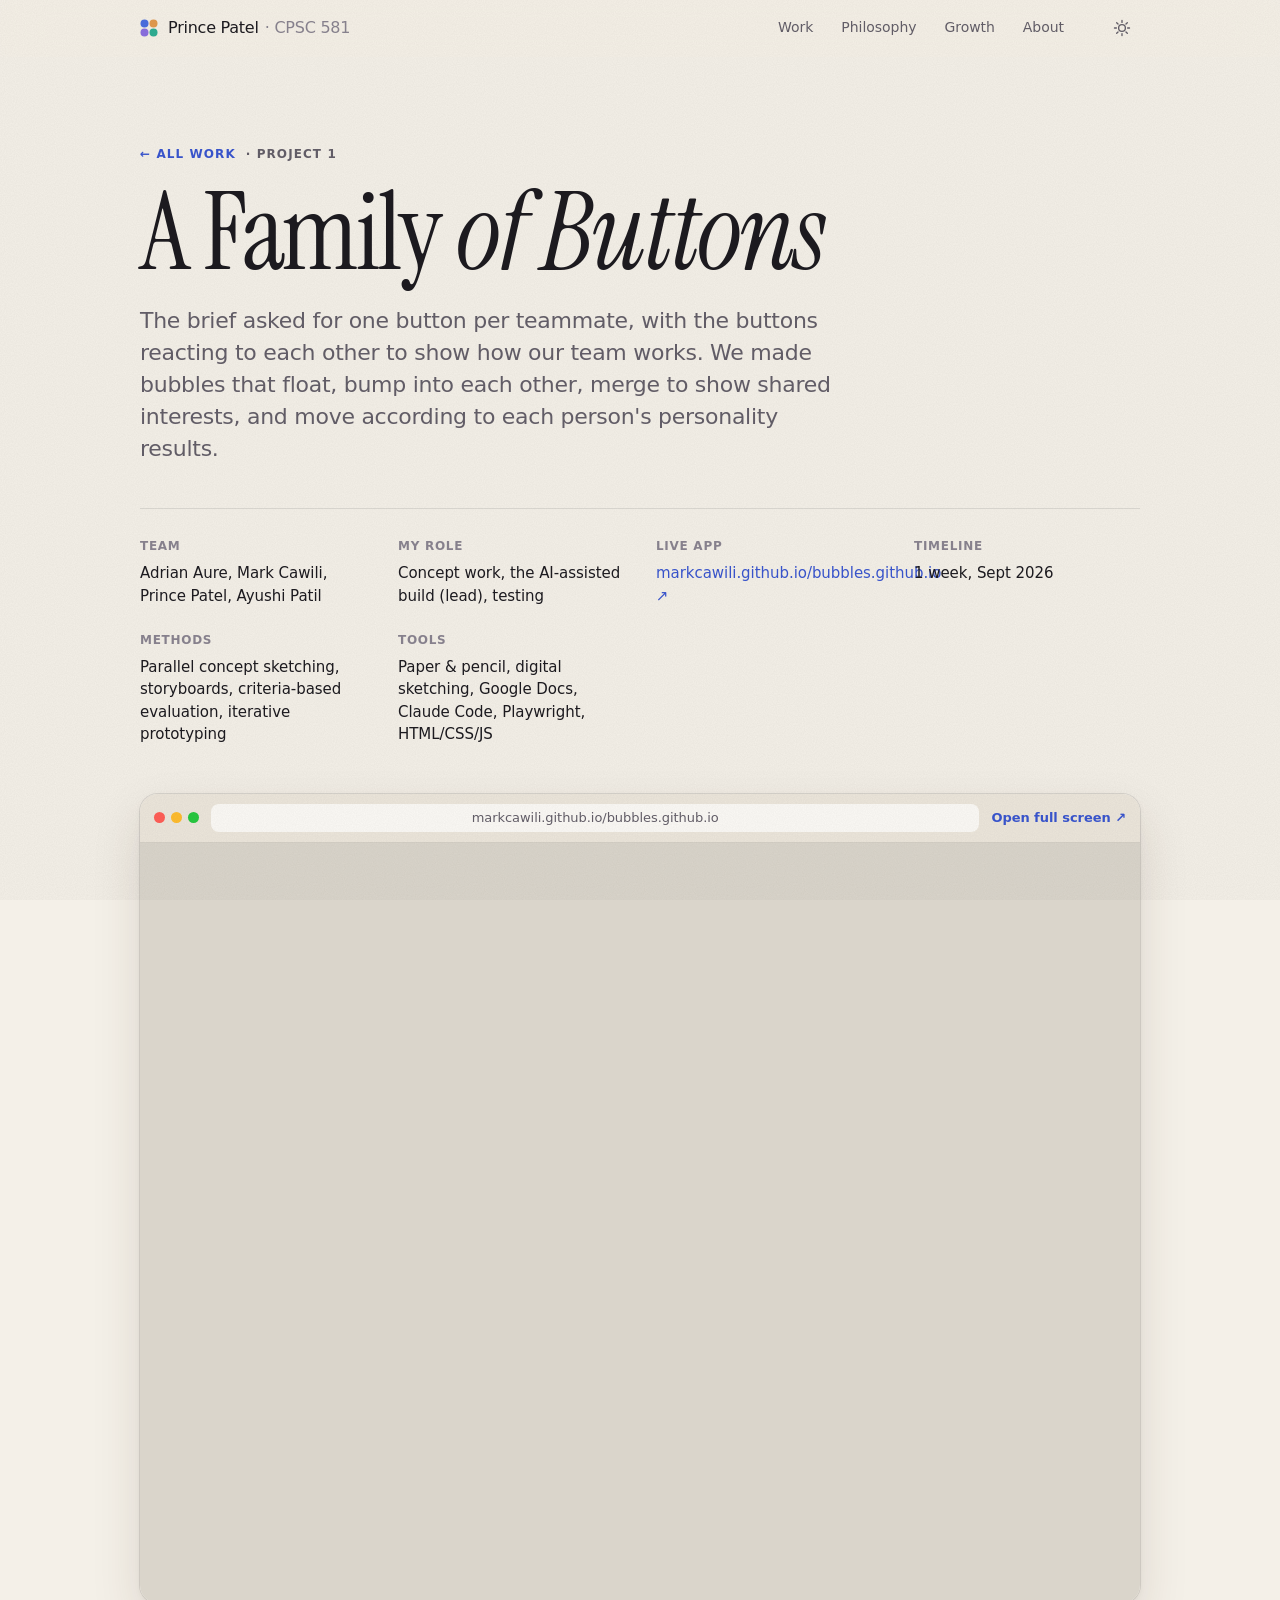
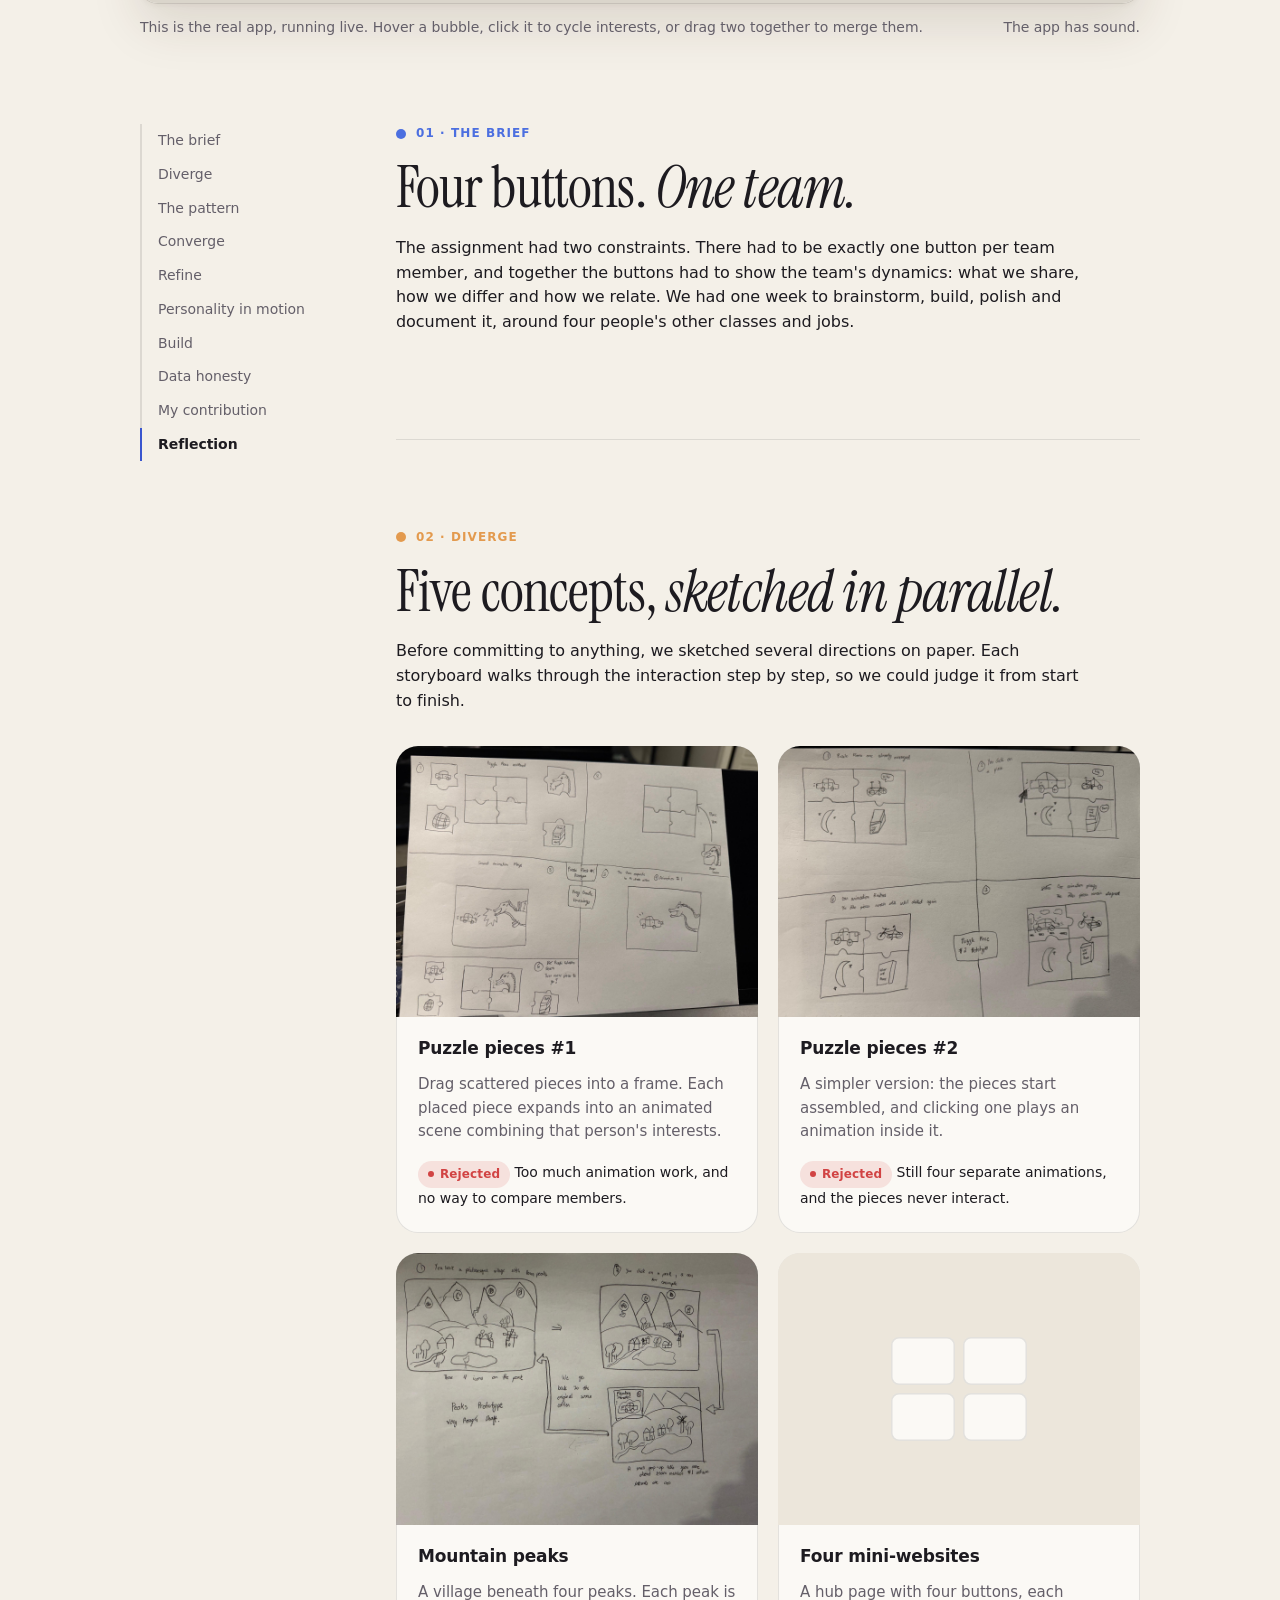
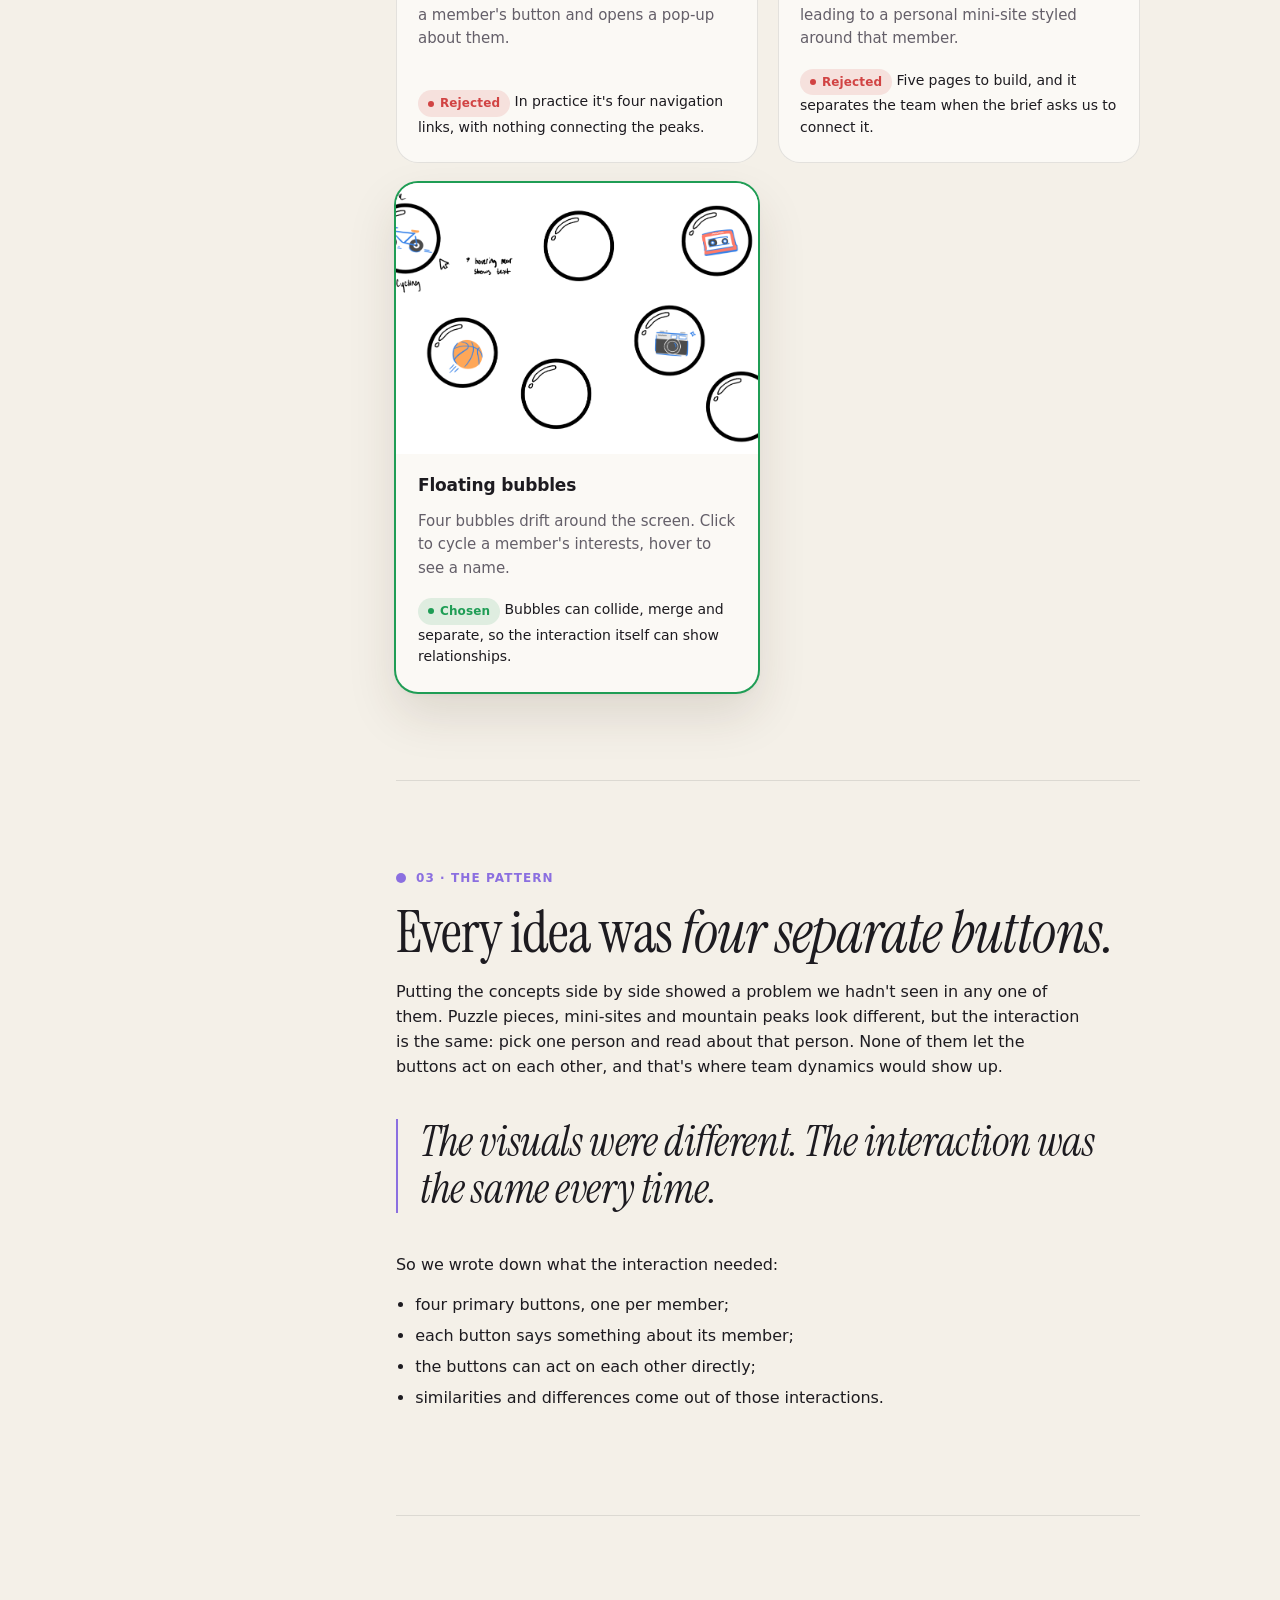
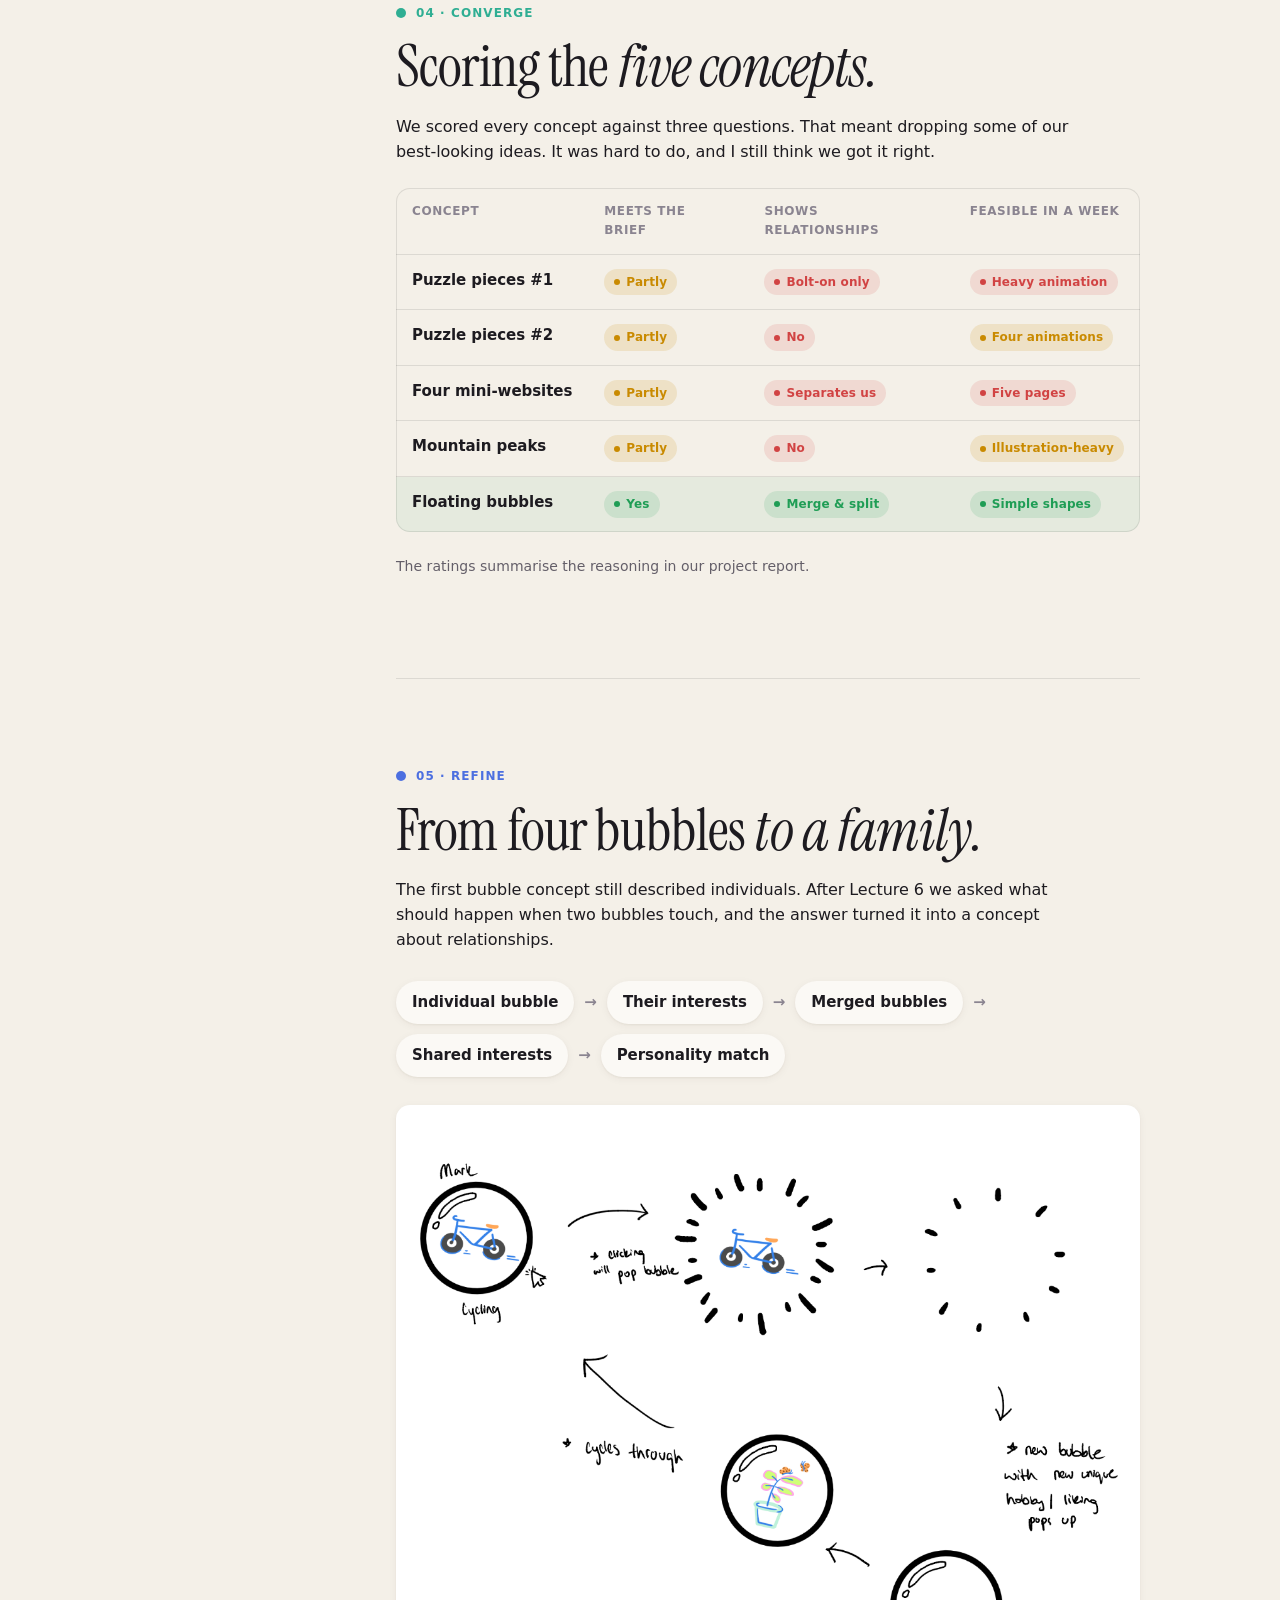
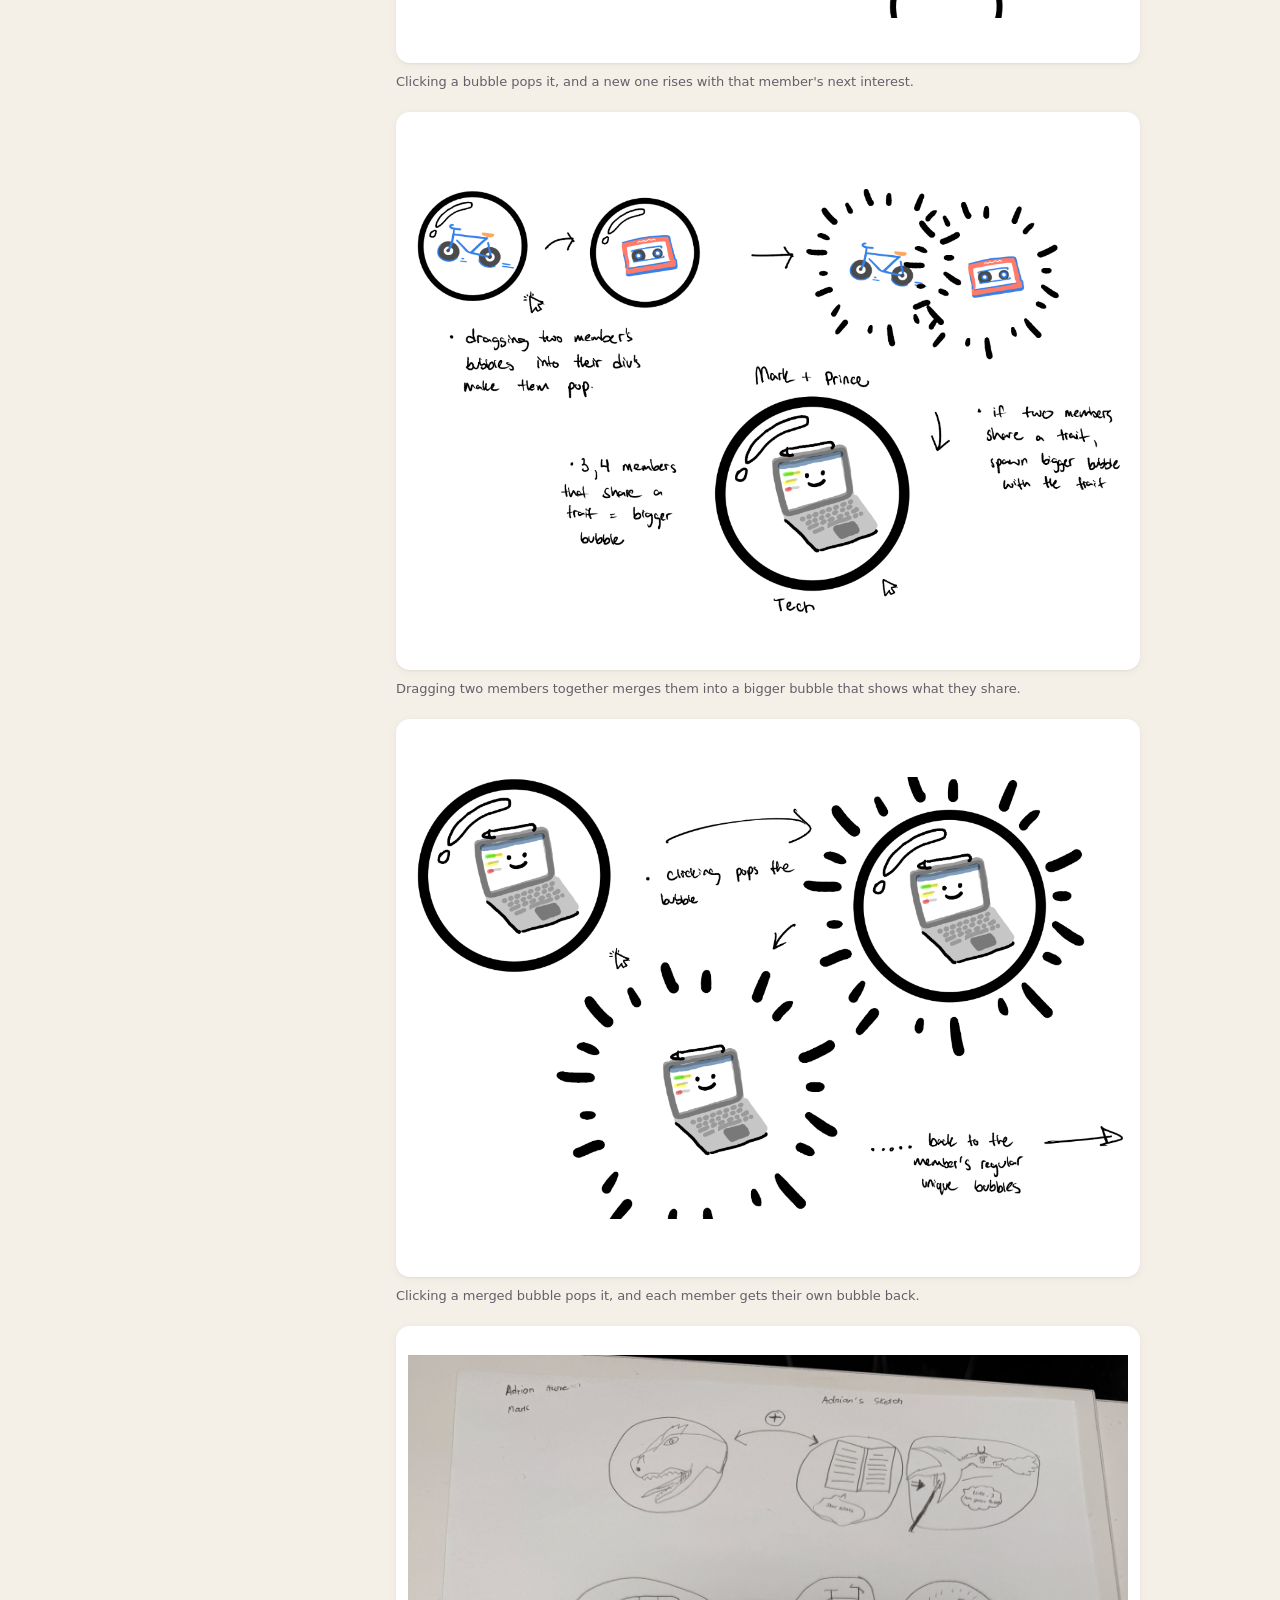
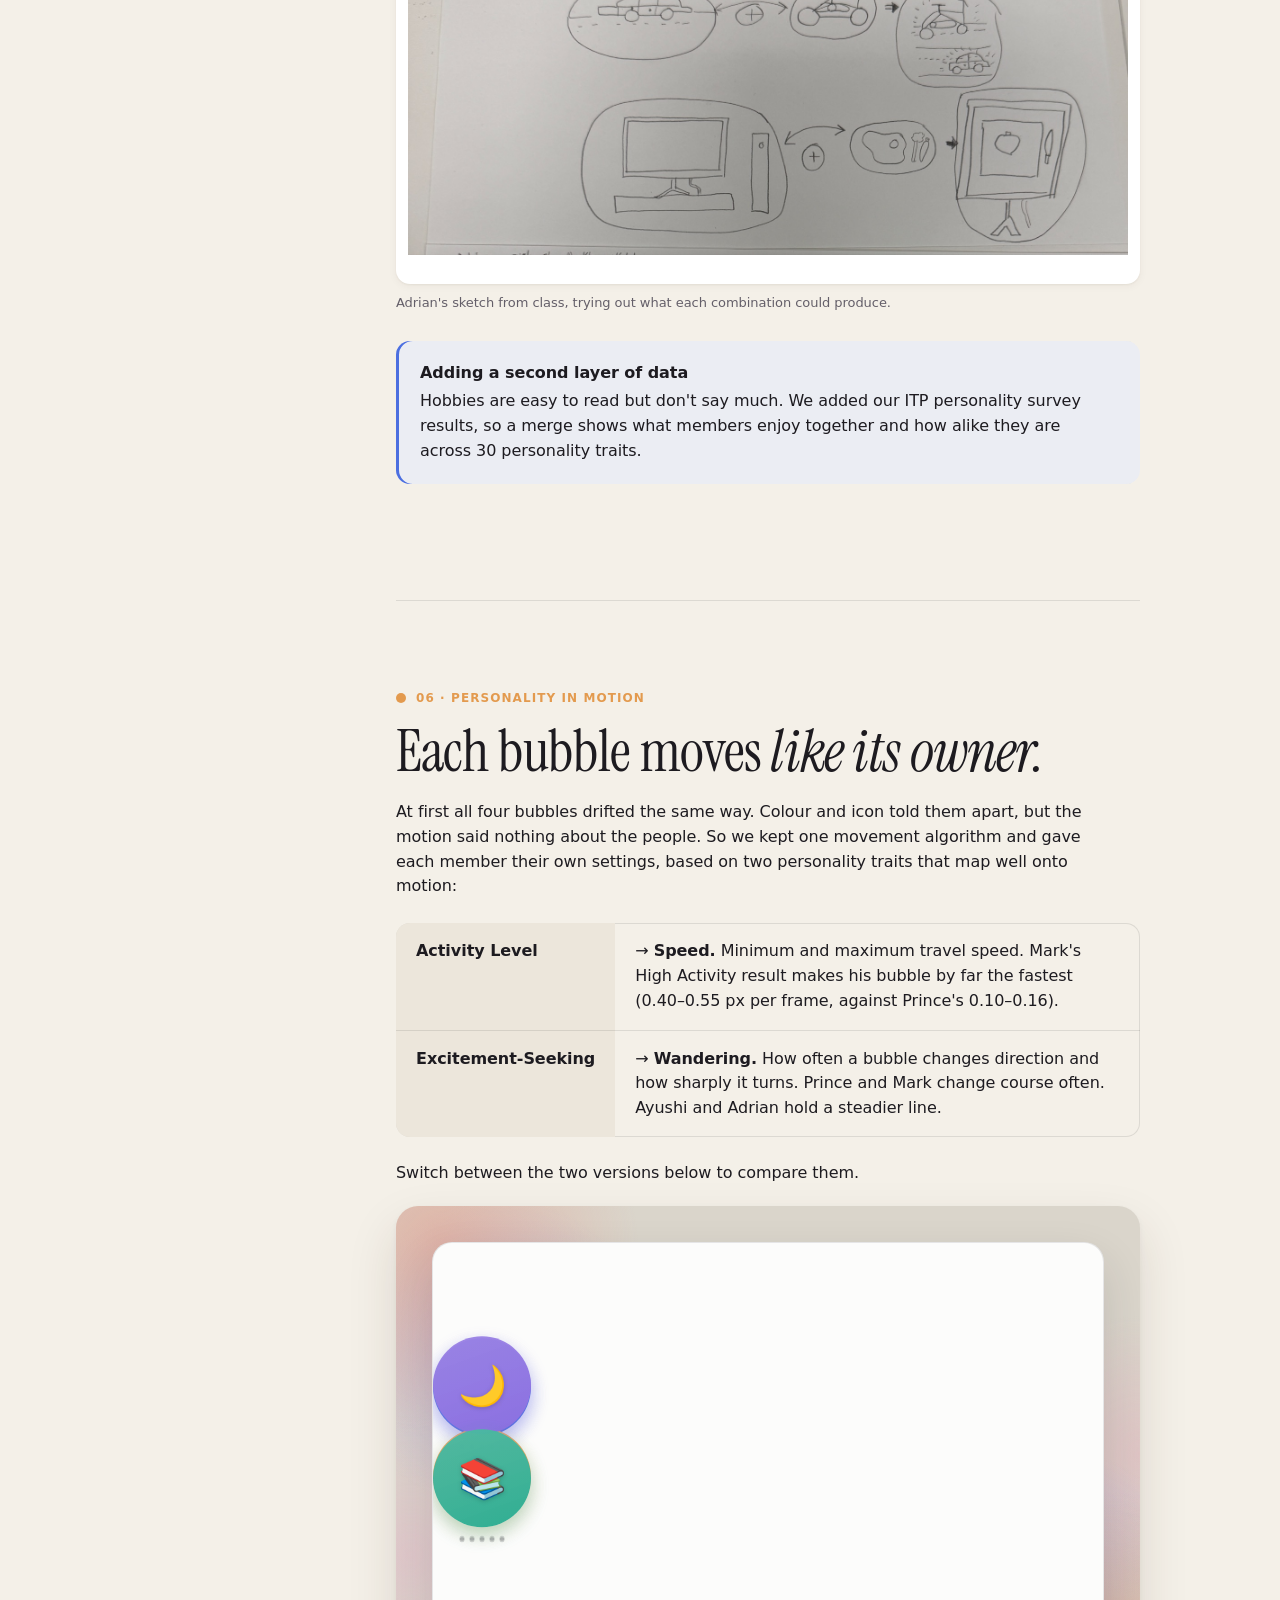
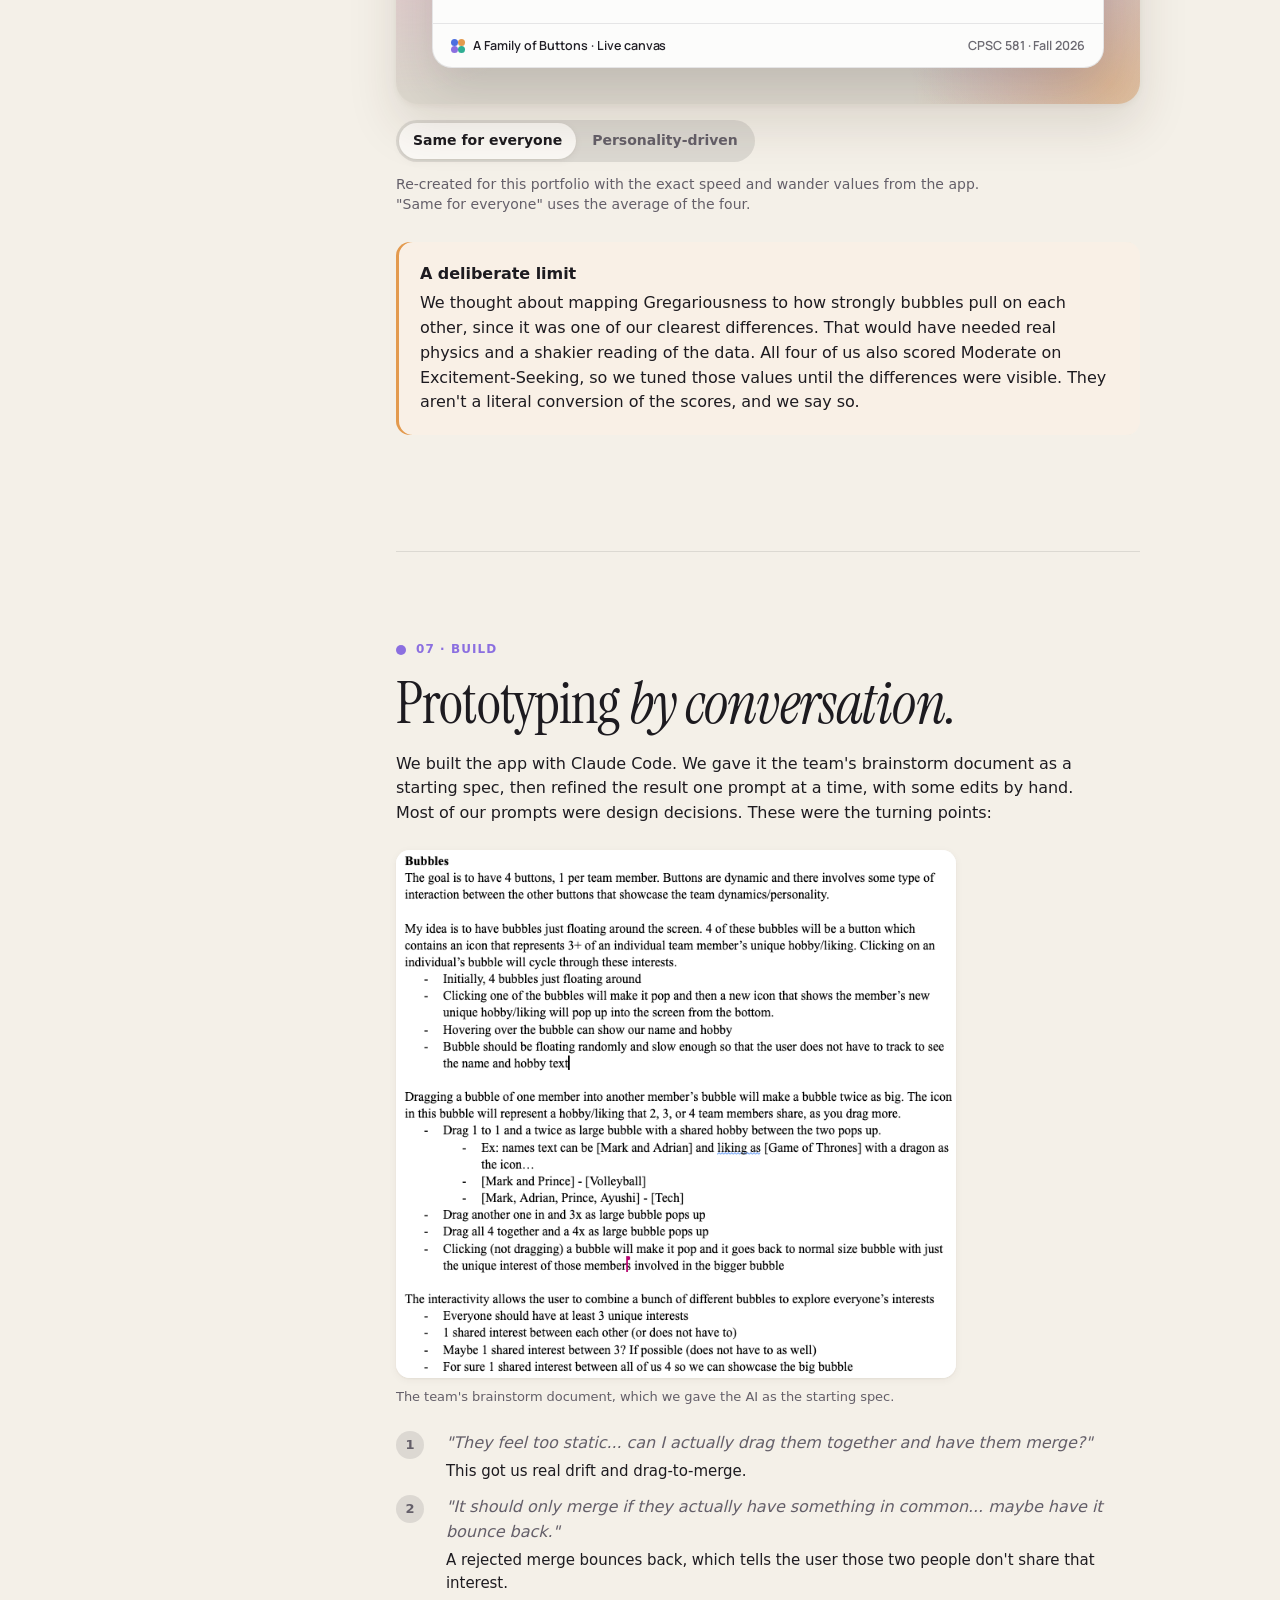
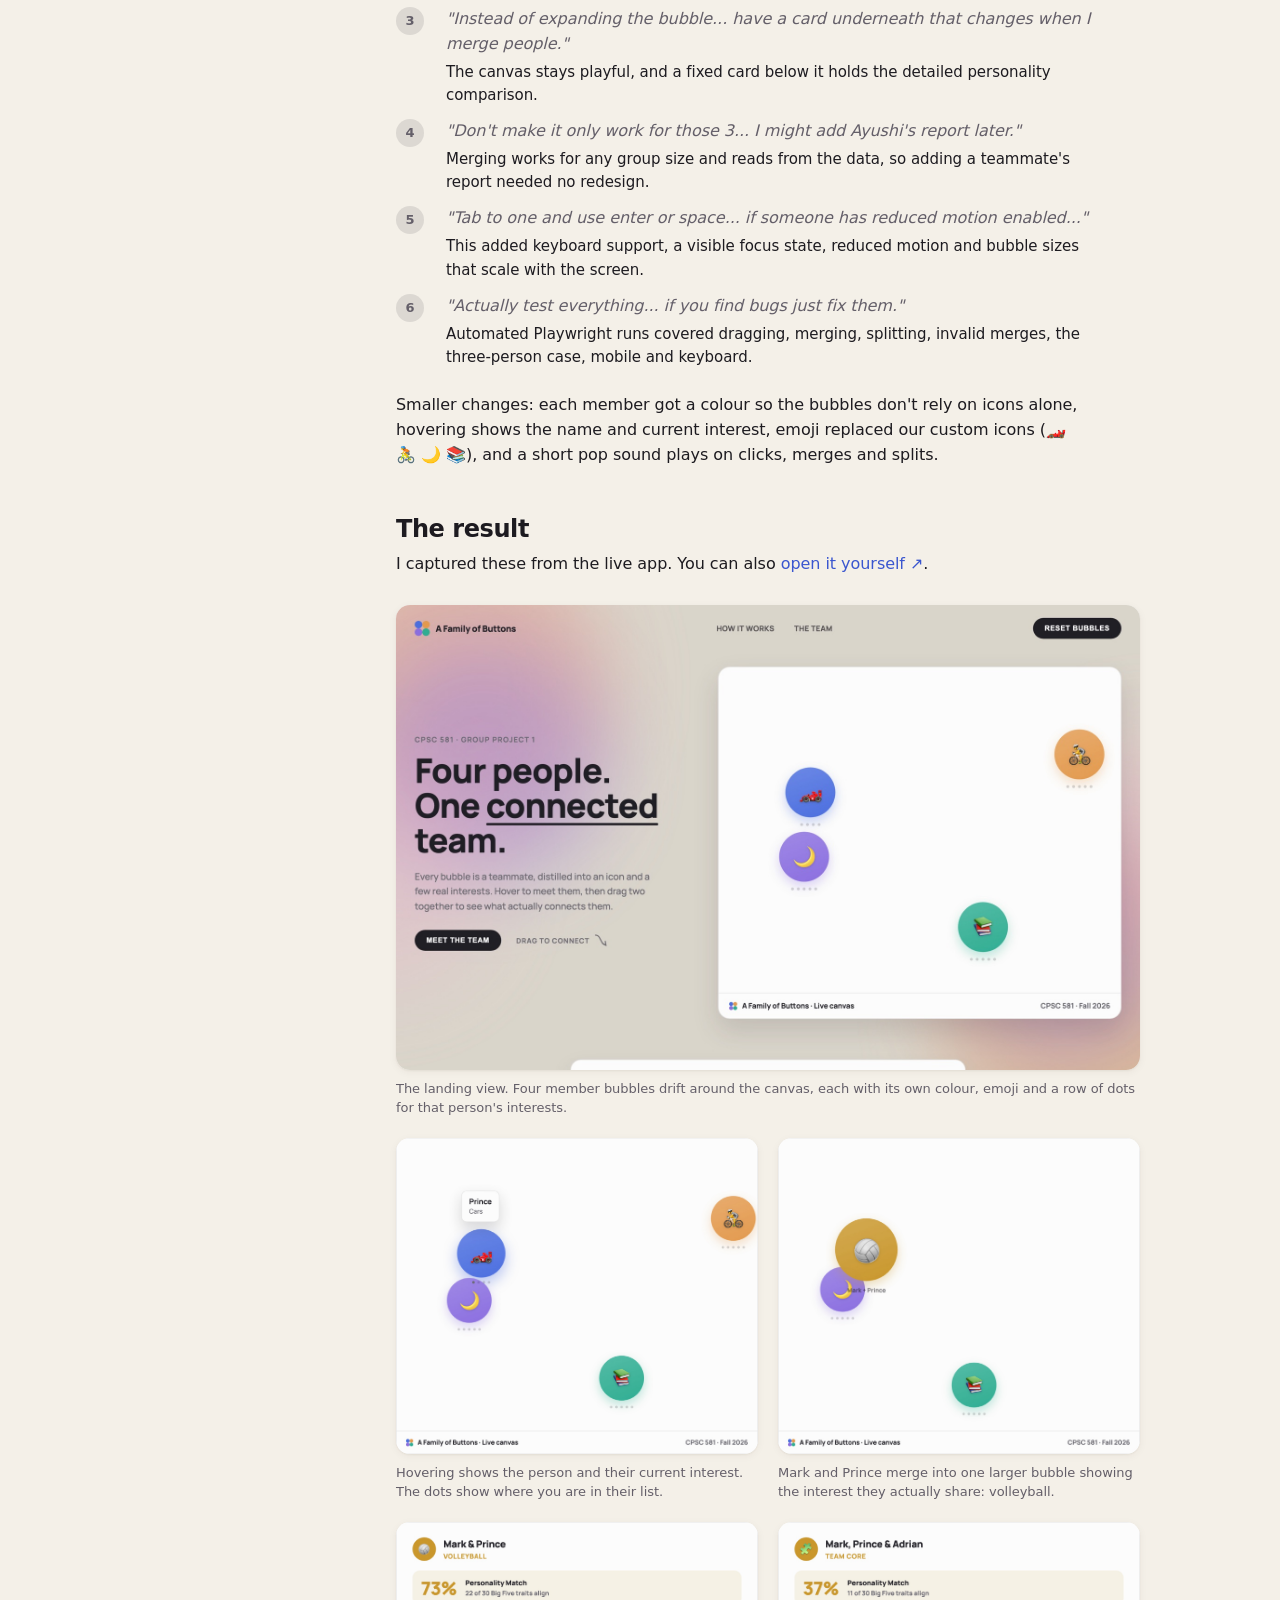
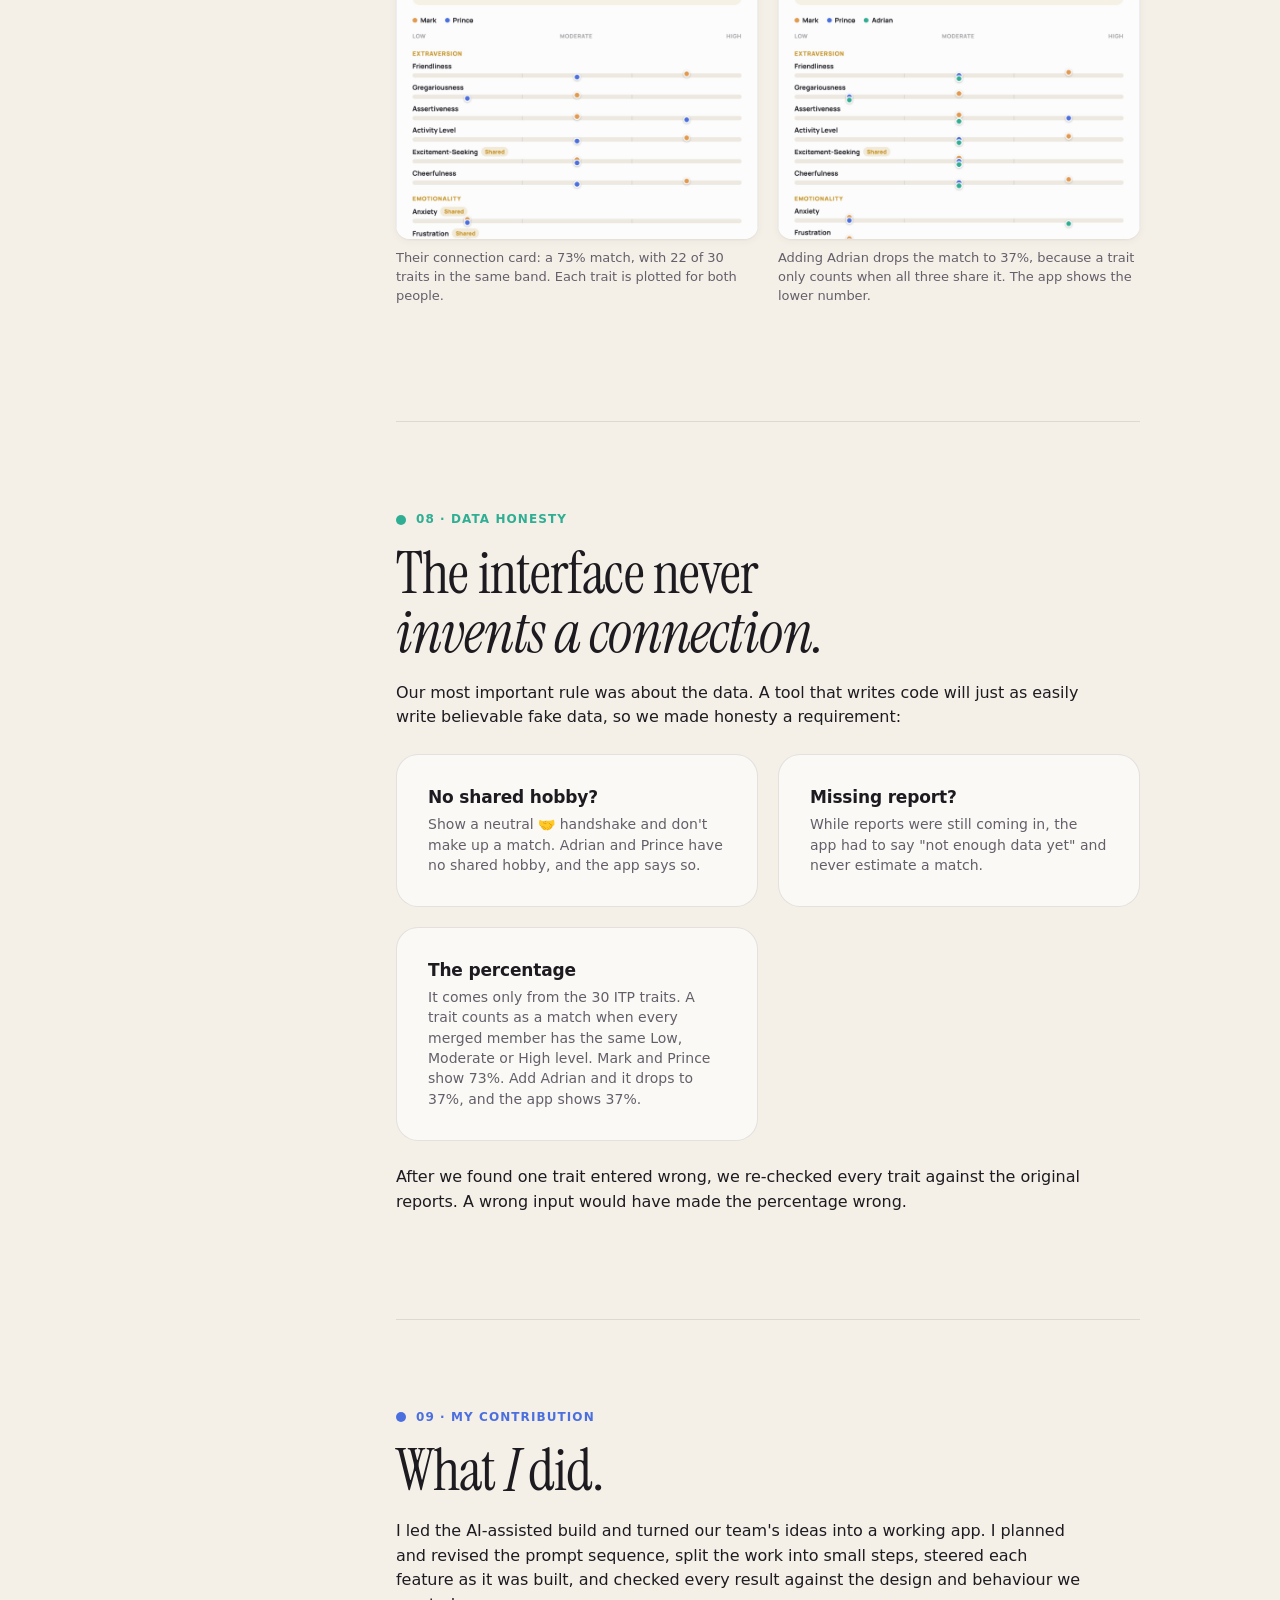
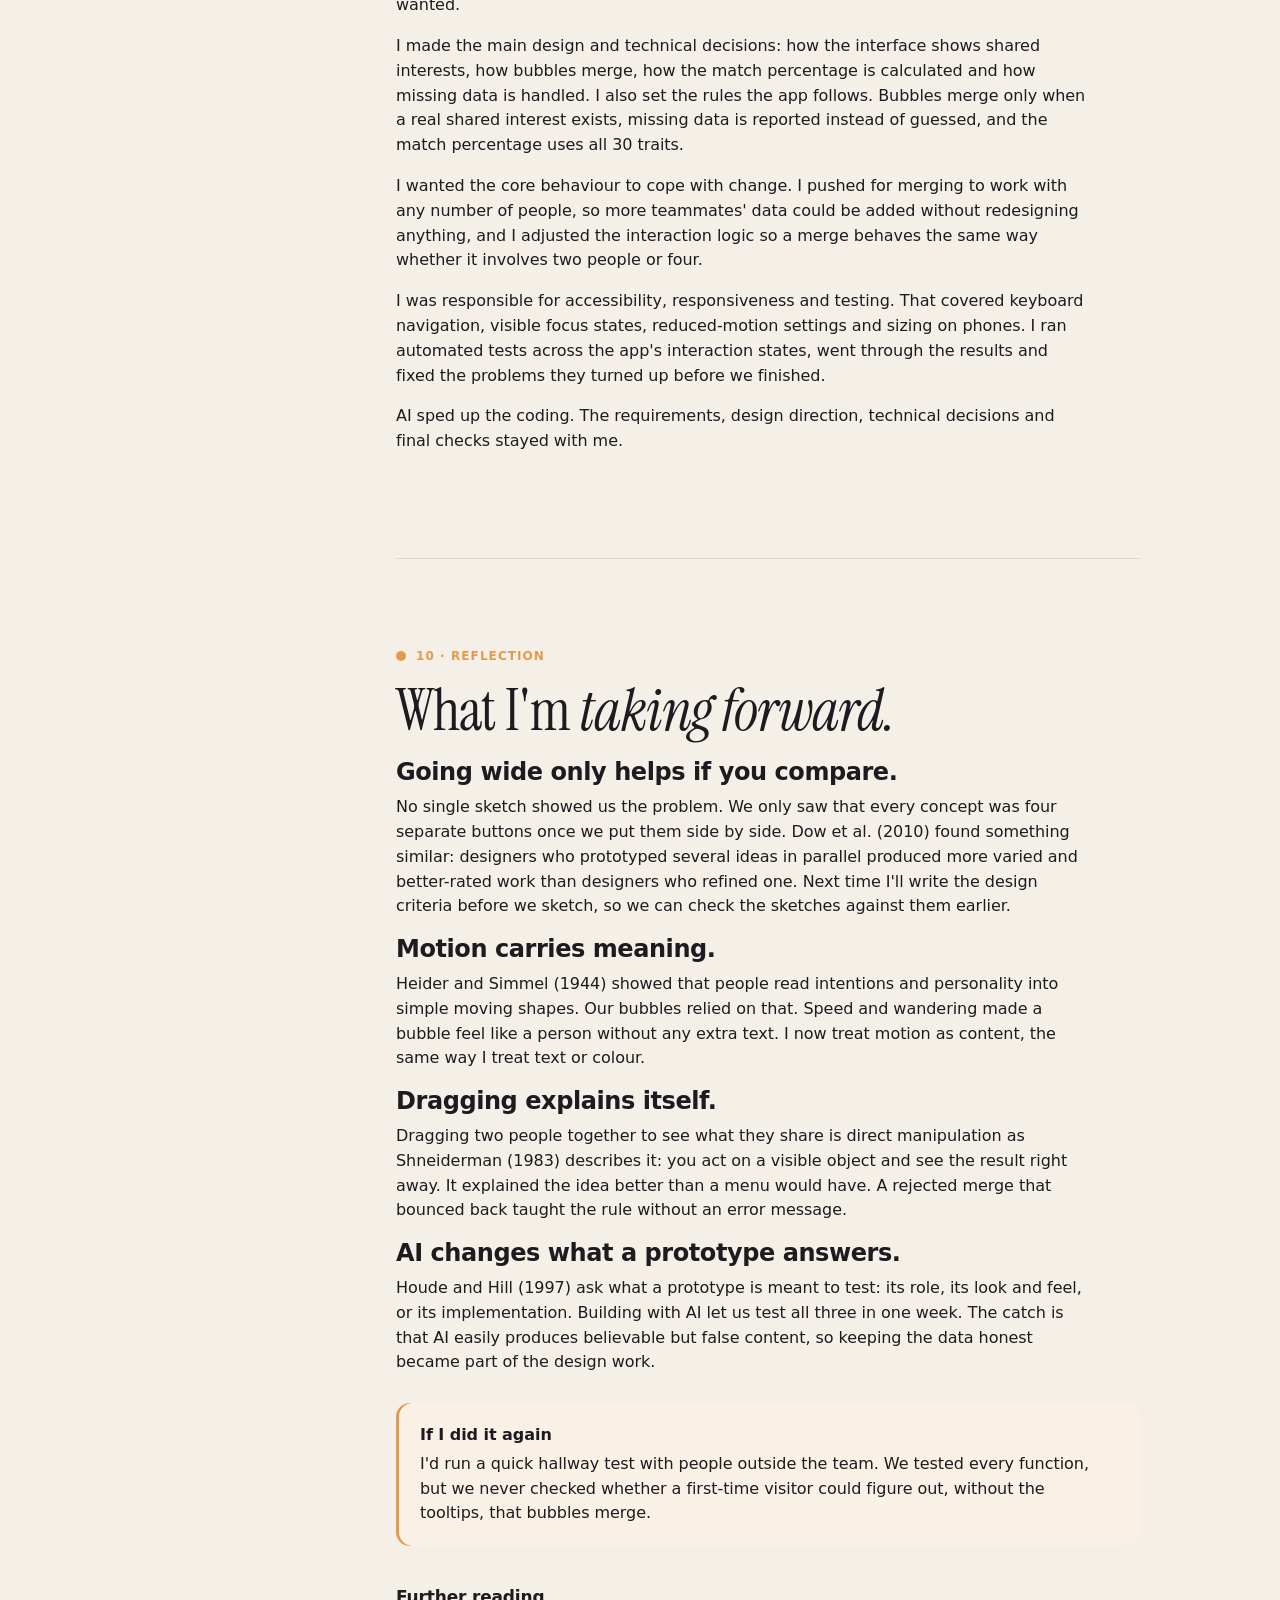
==== commit 5cd0861f: "Rewrite AI disclosure and contribution section in Prince's words" ====
--- a/project-1.html
+++ b/project-1.html
@@ -330,10 +330,11 @@
           <section class="chapter" id="contribution">
             <p class="eyebrow">09 · My contribution</p>
             <h2>What <em>I</em> did.</h2>
-            <p>I led the AI-assisted build. I wrote and revised the prompt sequence above. It took the team's brainstorm to working behaviour one decision at a time, and I checked each result before moving on.</p>
-            <p>I set the rules for honest data. Bubbles merge only when a real shared interest exists, missing data gets reported instead of guessed, and the match percentage comes from all 30 traits.</p>
-            <p>I pushed for merging to work with any number of people, so teammates' data could be added later without rework.</p>
-            <p>I handled accessibility and testing: keyboard control, focus states, reduced motion, sizing on phones, and an automated test pass over every interaction state.</p>
+            <p>I led the AI-assisted build and turned our team's ideas into a working app. I planned and revised the prompt sequence, split the work into small steps, steered each feature as it was built, and checked every result against the design and behaviour we wanted.</p>
+            <p>I made the main design and technical decisions: how the interface shows shared interests, how bubbles merge, how the match percentage is calculated and how missing data is handled. I also set the rules the app follows. Bubbles merge only when a real shared interest exists, missing data is reported instead of guessed, and the match percentage uses all 30 traits.</p>
+            <p>I wanted the core behaviour to cope with change. I pushed for merging to work with any number of people, so more teammates' data could be added without redesigning anything, and I adjusted the interaction logic so a merge behaves the same way whether it involves two people or four.</p>
+            <p>I was responsible for accessibility, responsiveness and testing. That covered keyboard navigation, visible focus states, reduced-motion settings and sizing on phones. I ran automated tests across the app's interaction states, went through the results and fixed the problems they turned up before we finished.</p>
+            <p>AI sped up the coding. The requirements, design direction, technical decisions and final checks stayed with me.</p>
           </section>
 
           <!-- ===== REFLECTION ===== -->
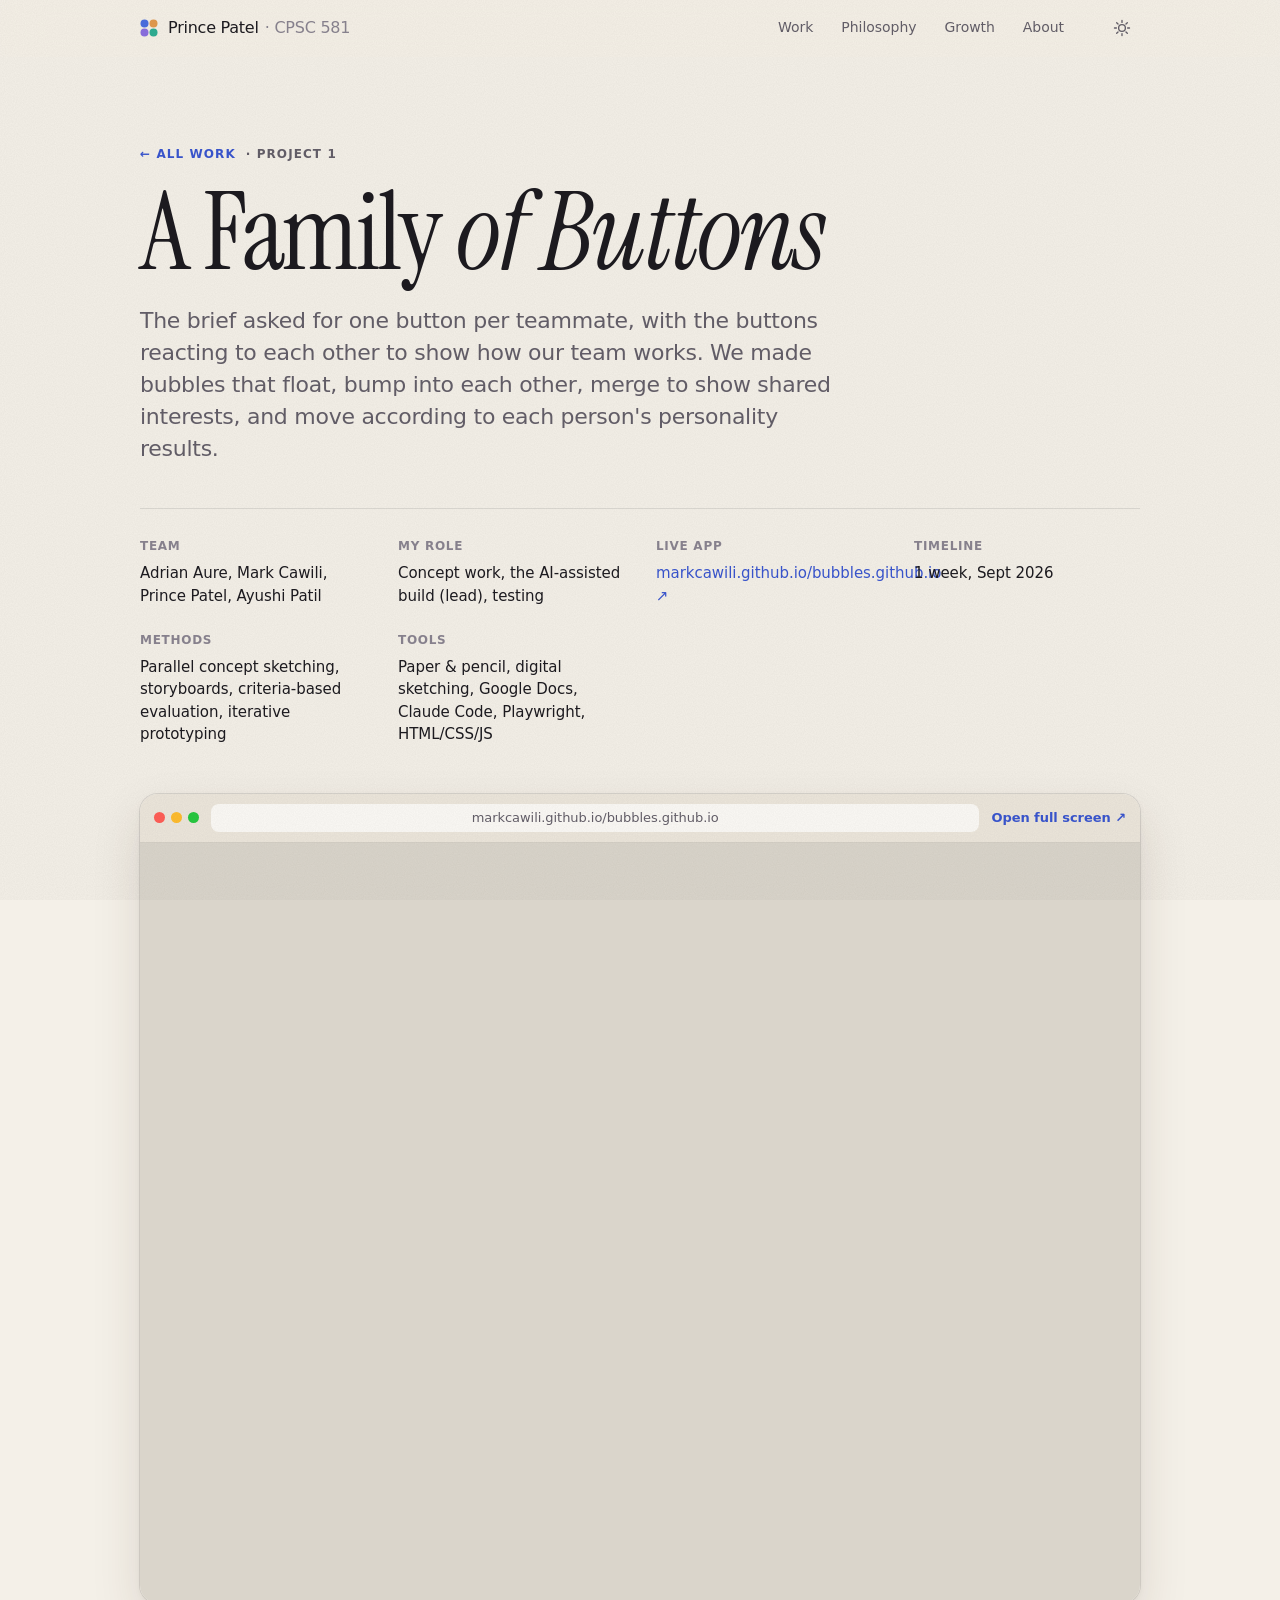
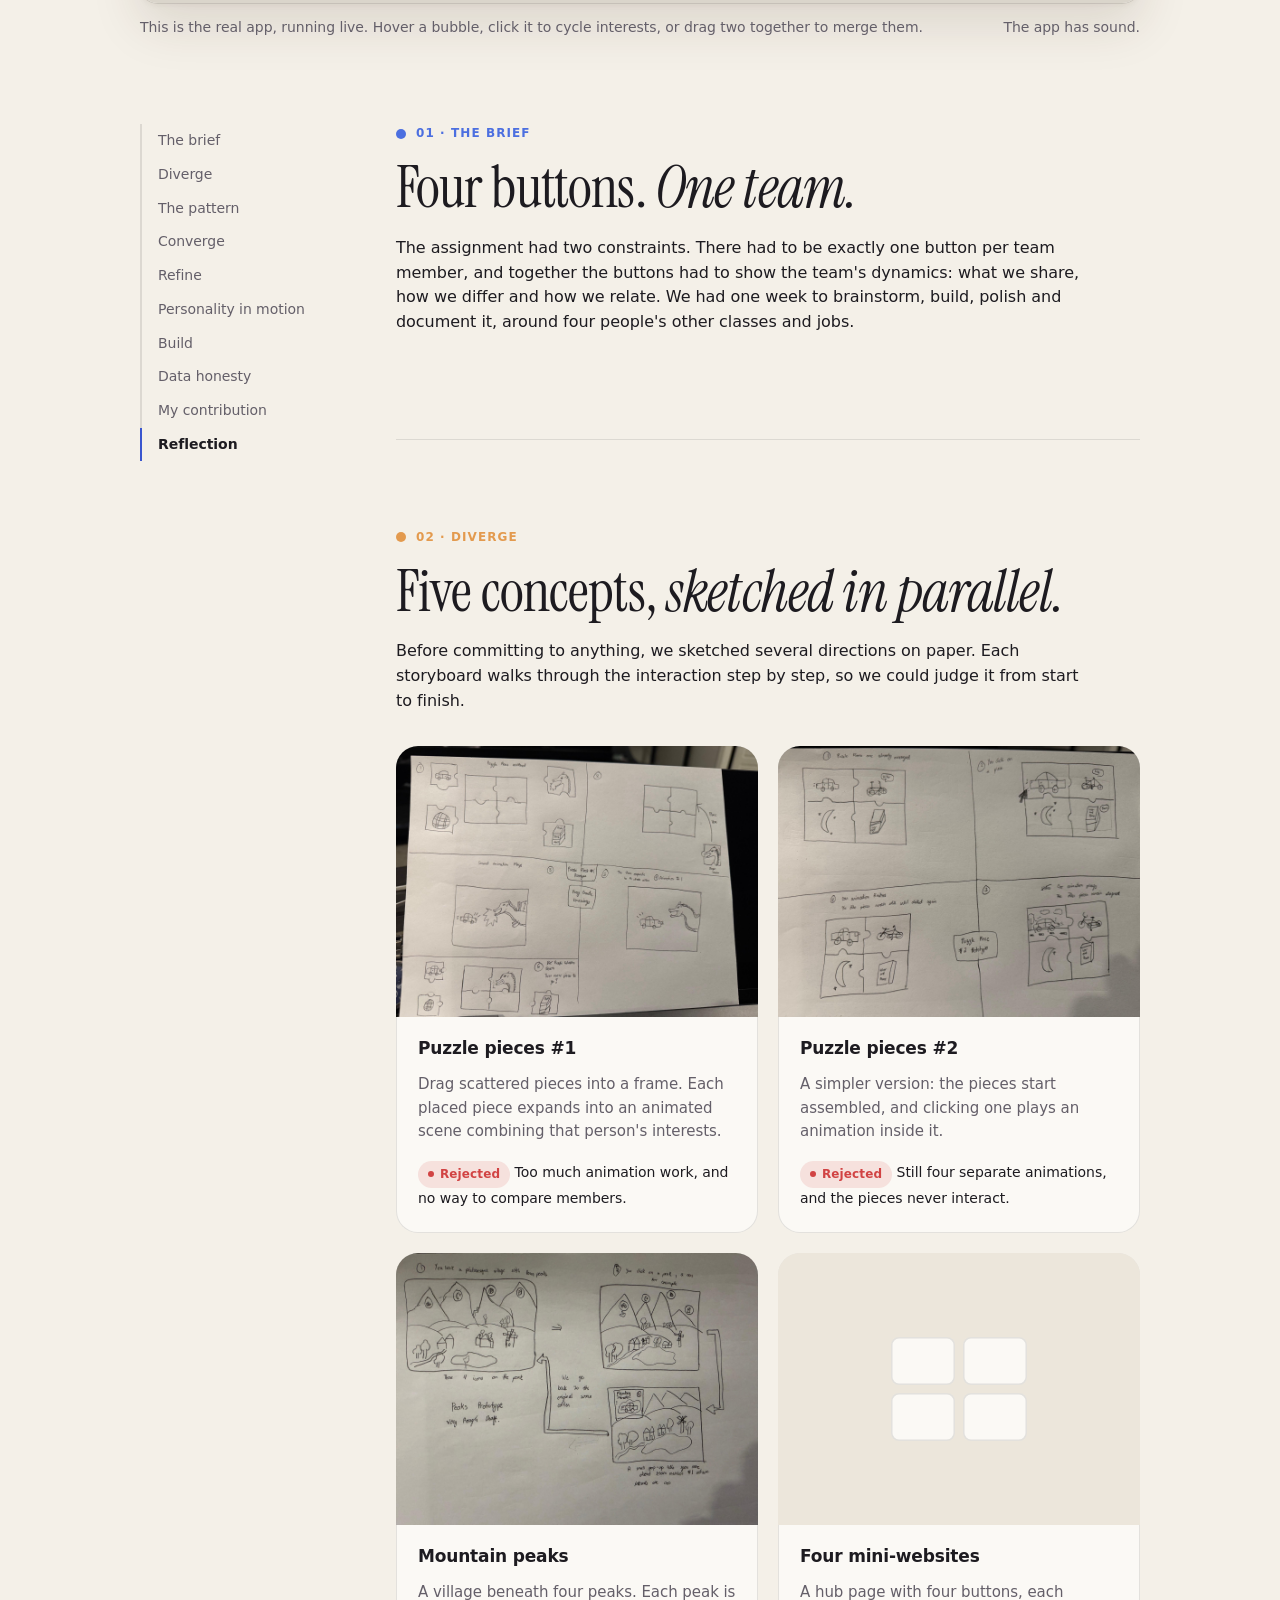
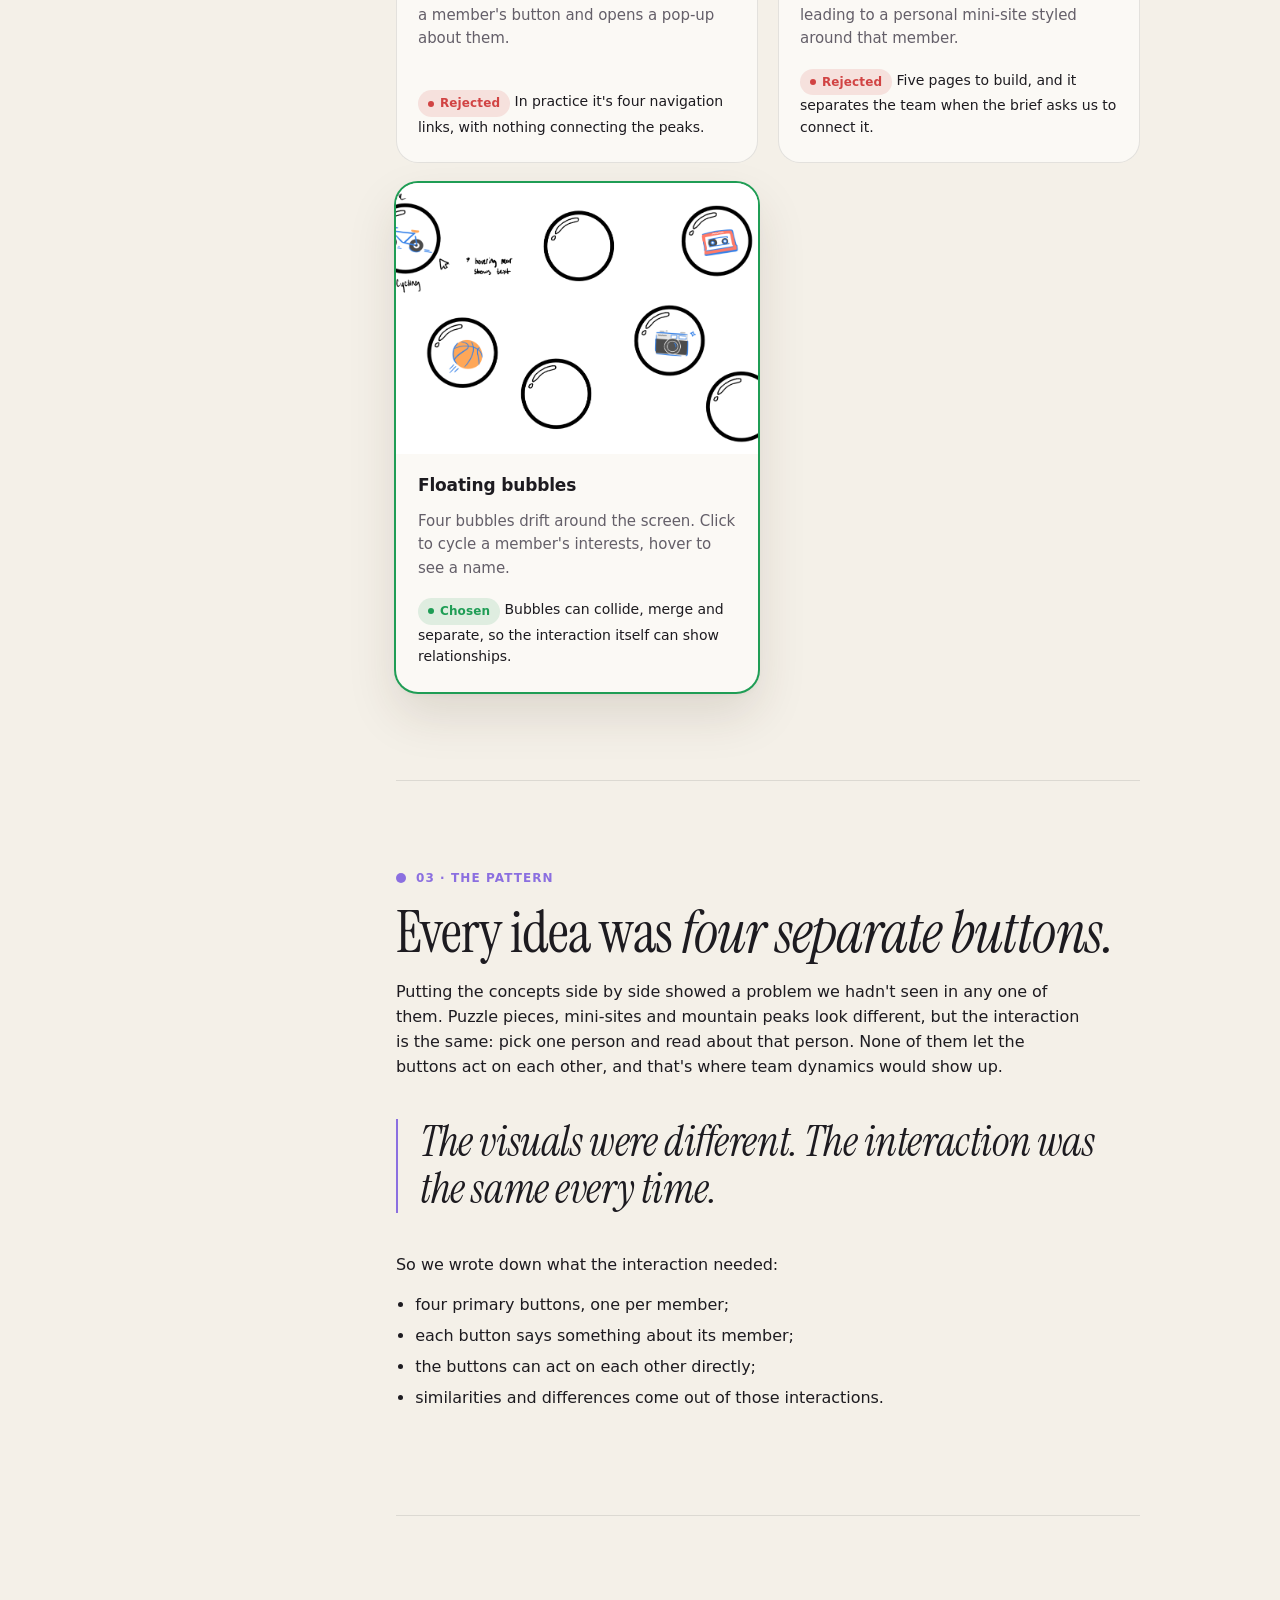
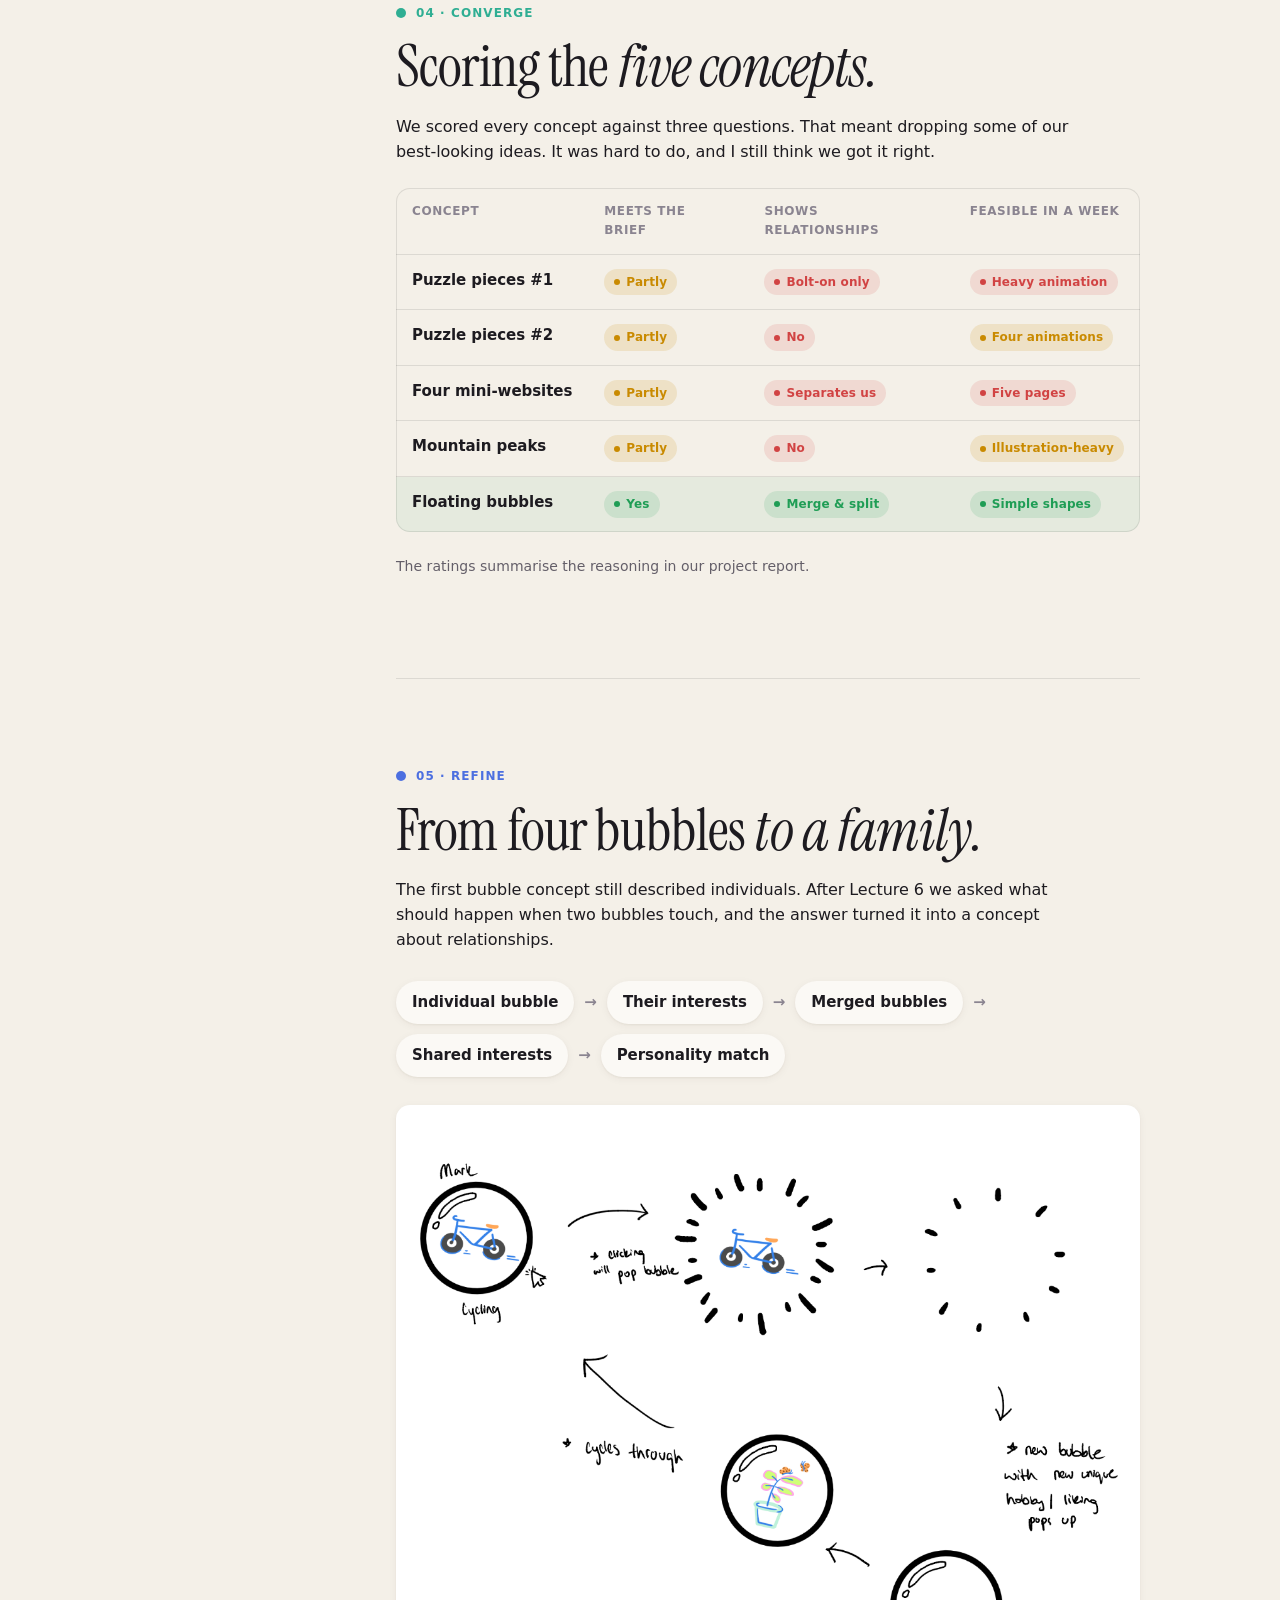
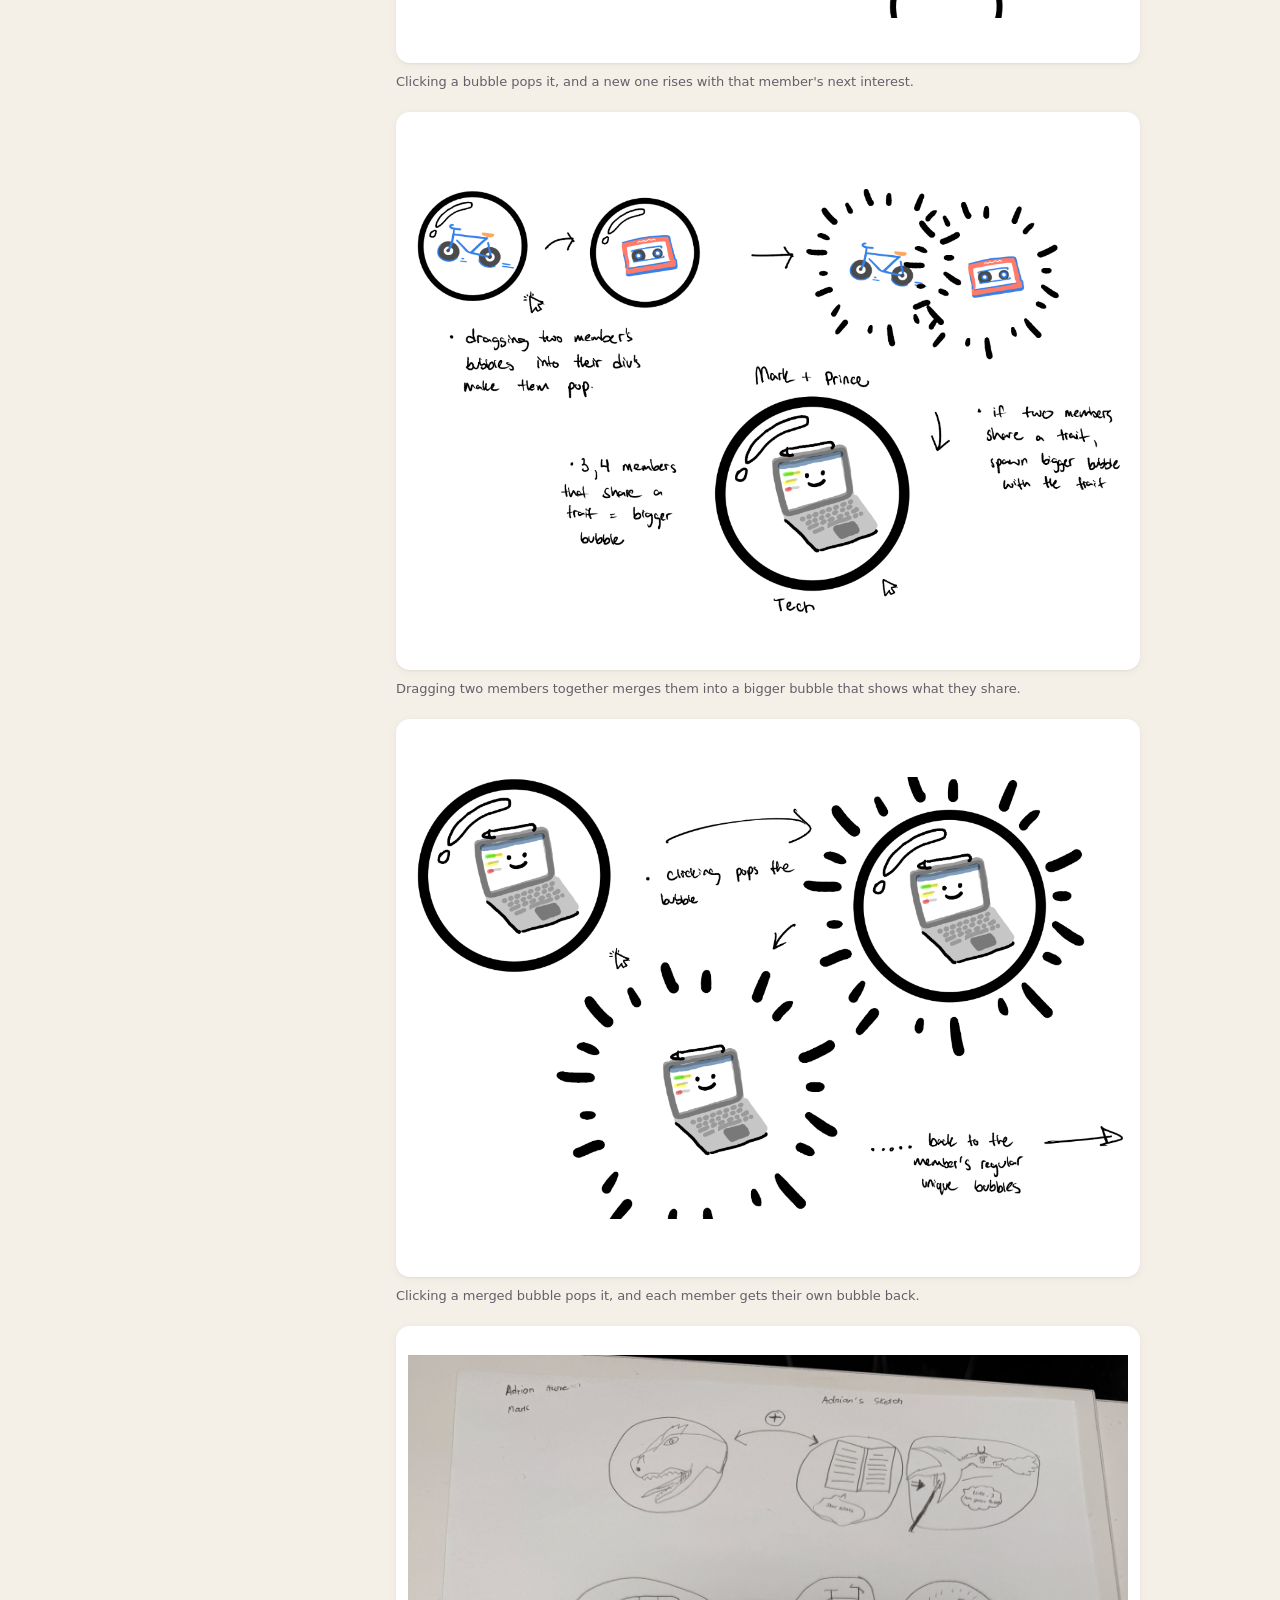
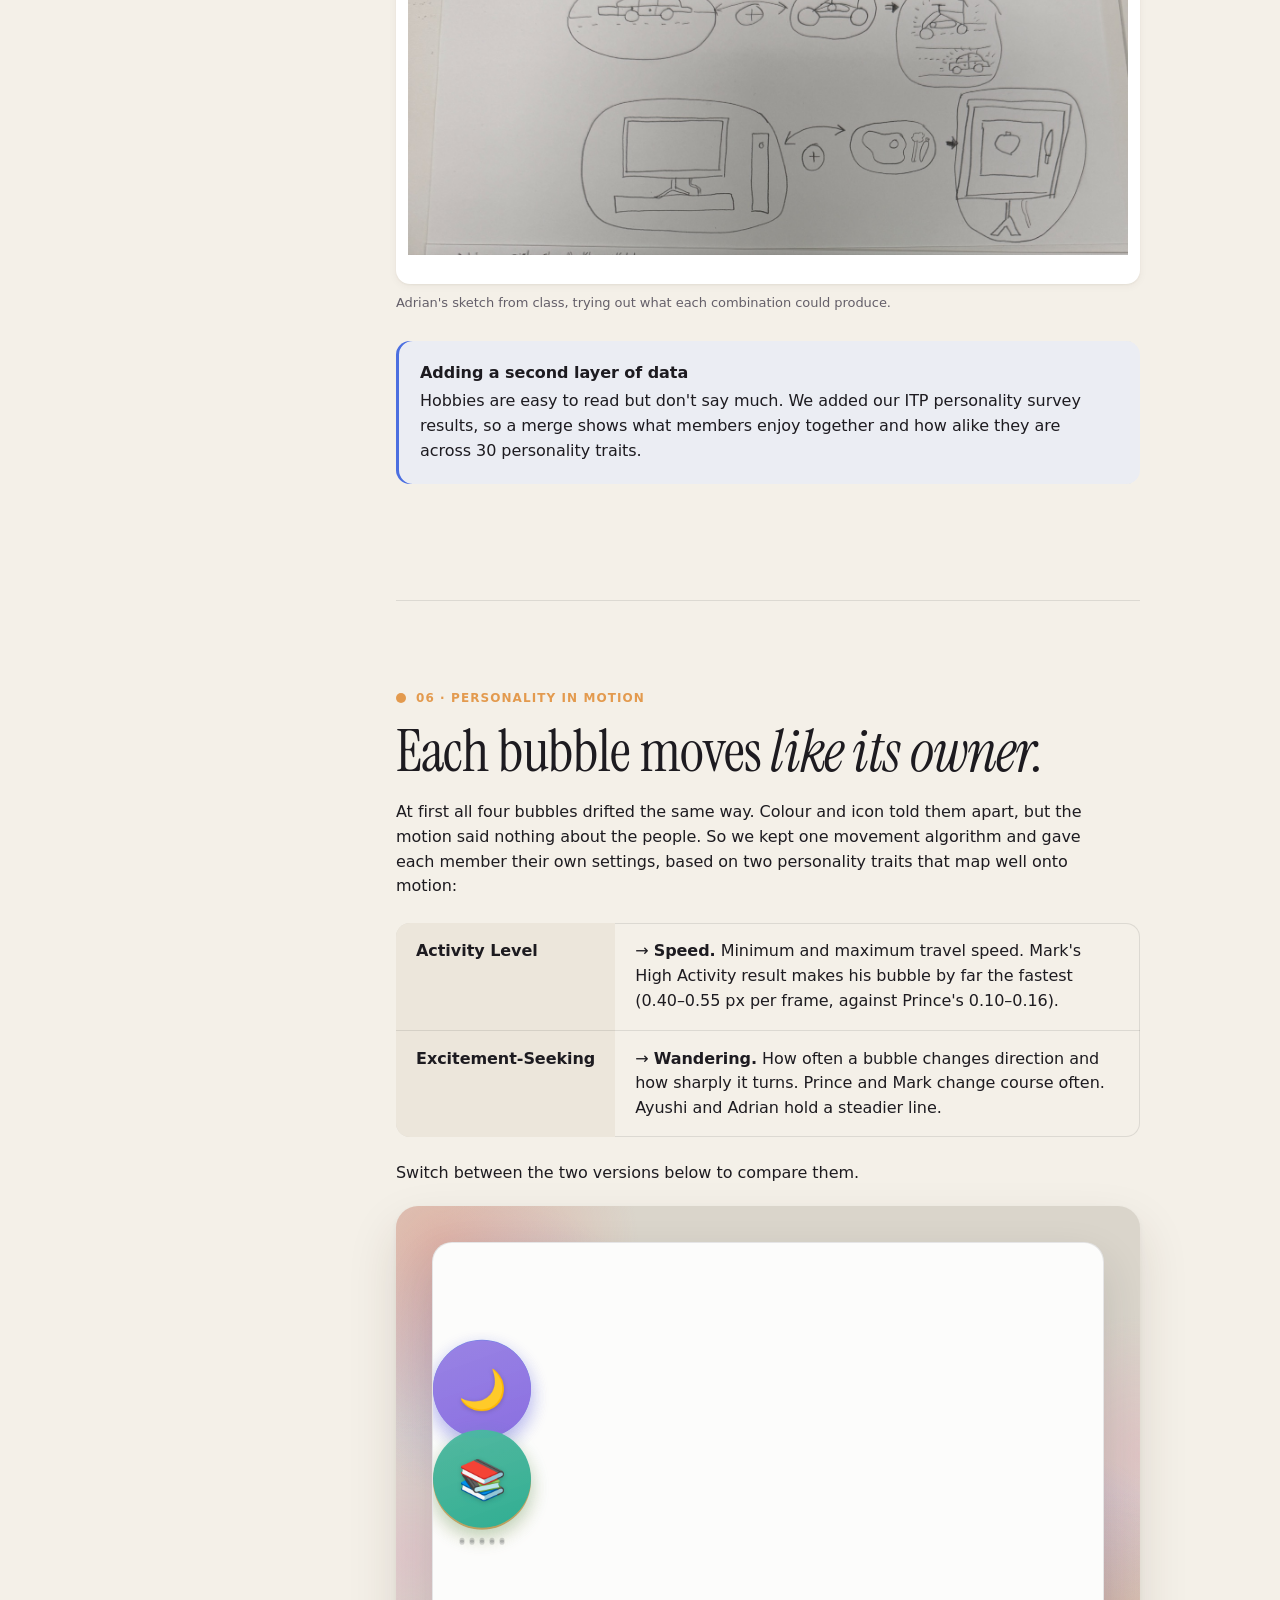
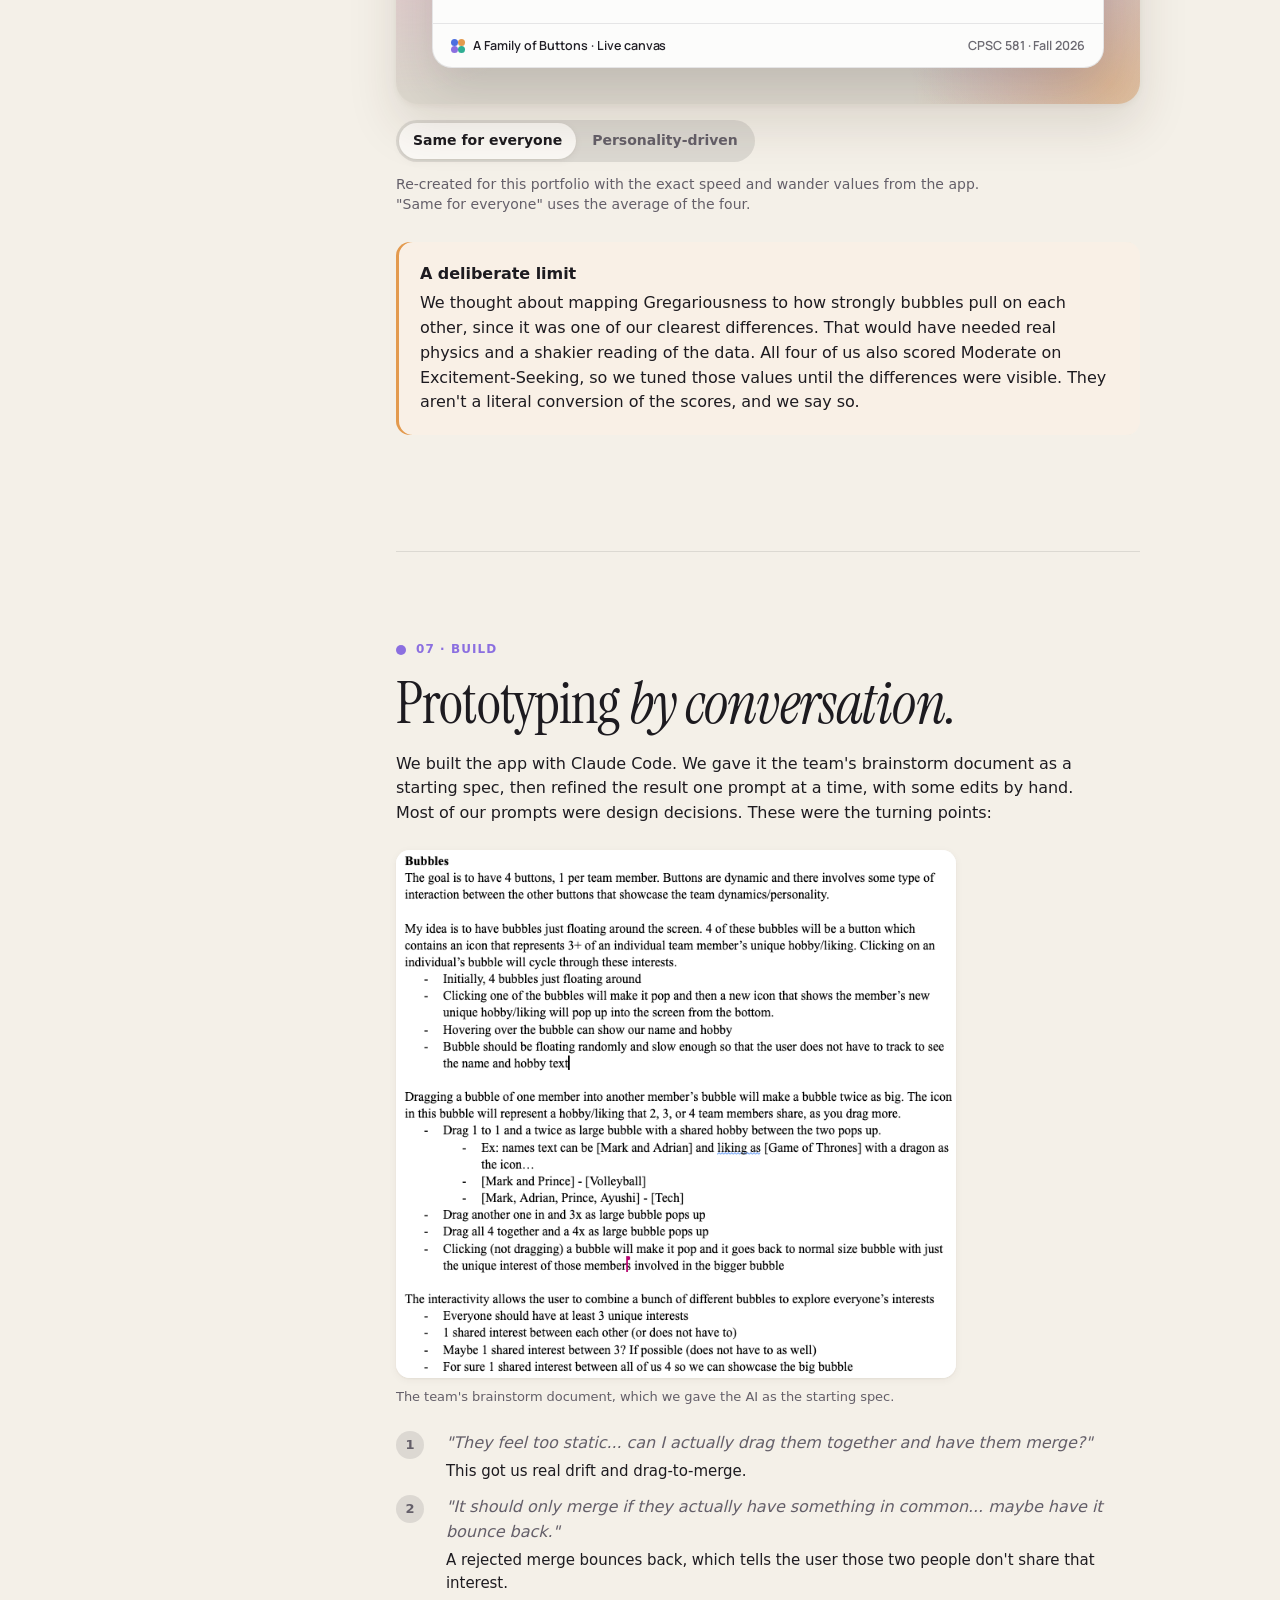
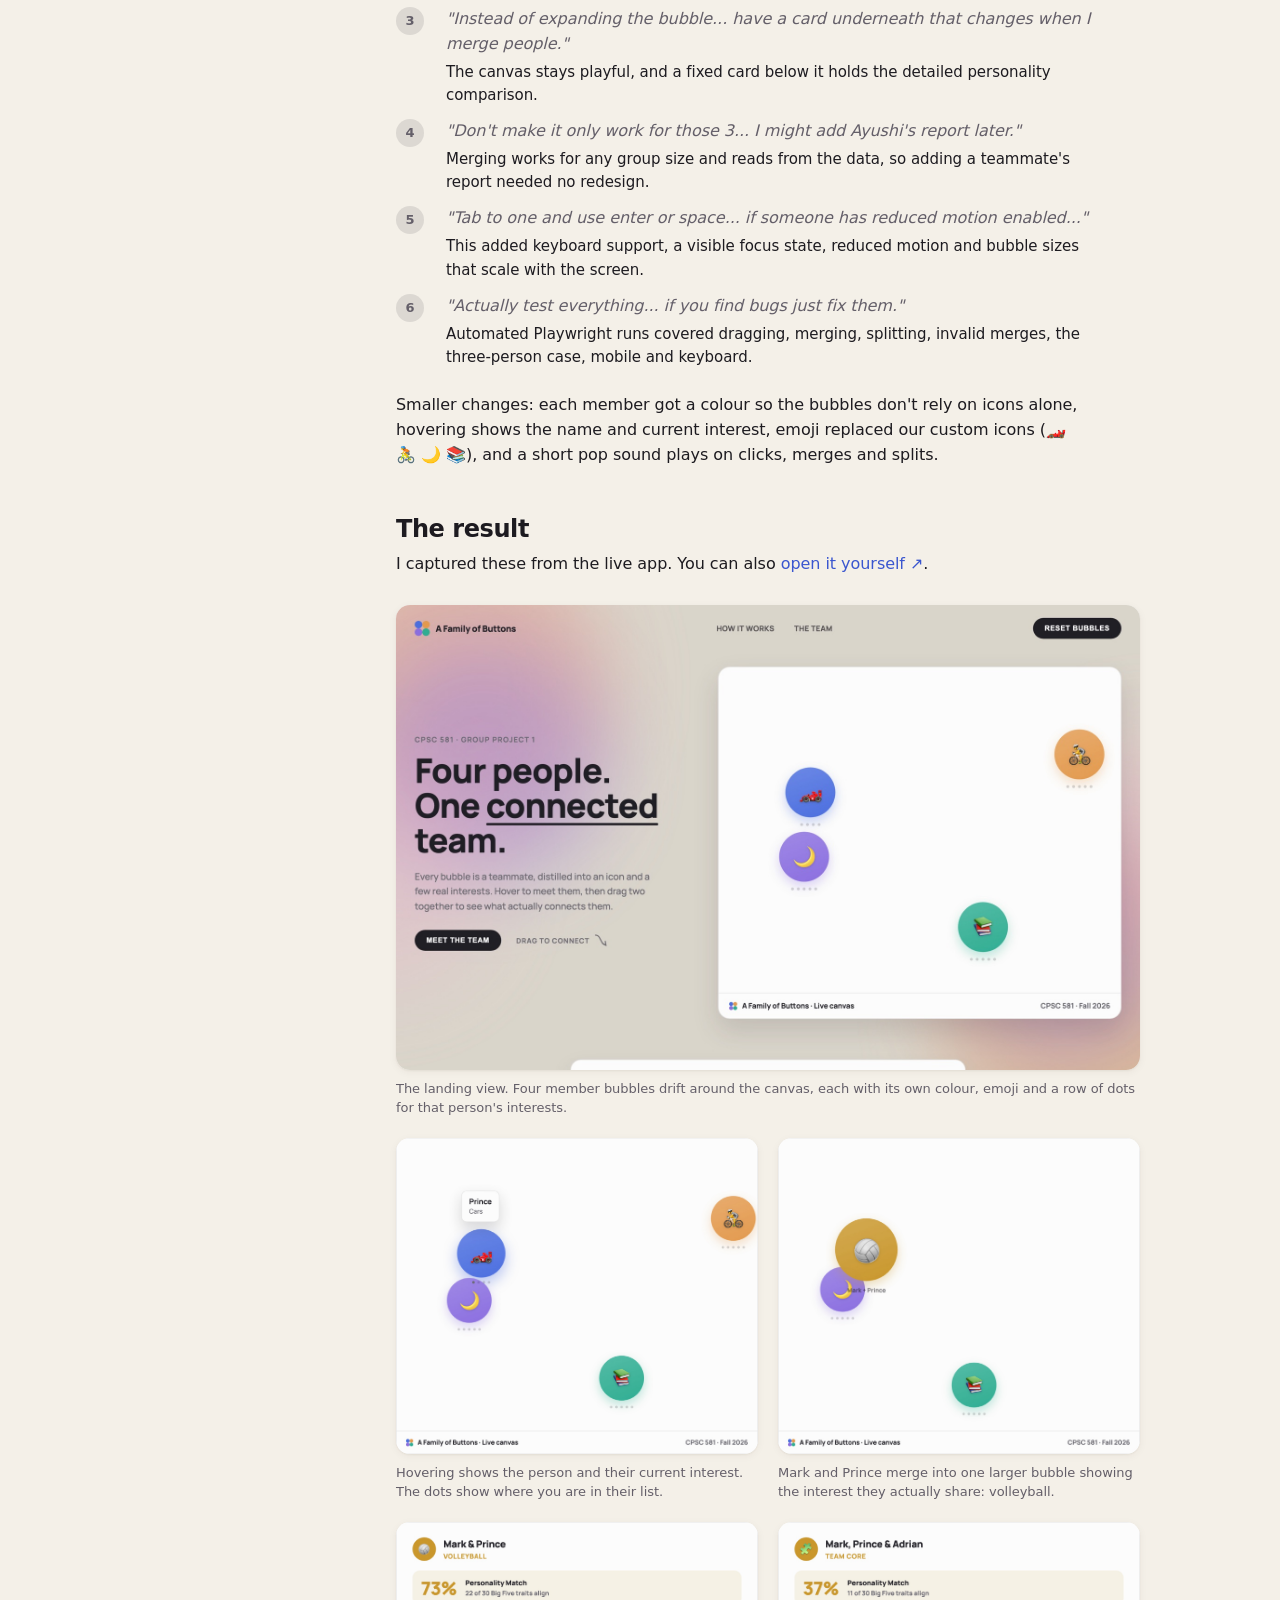
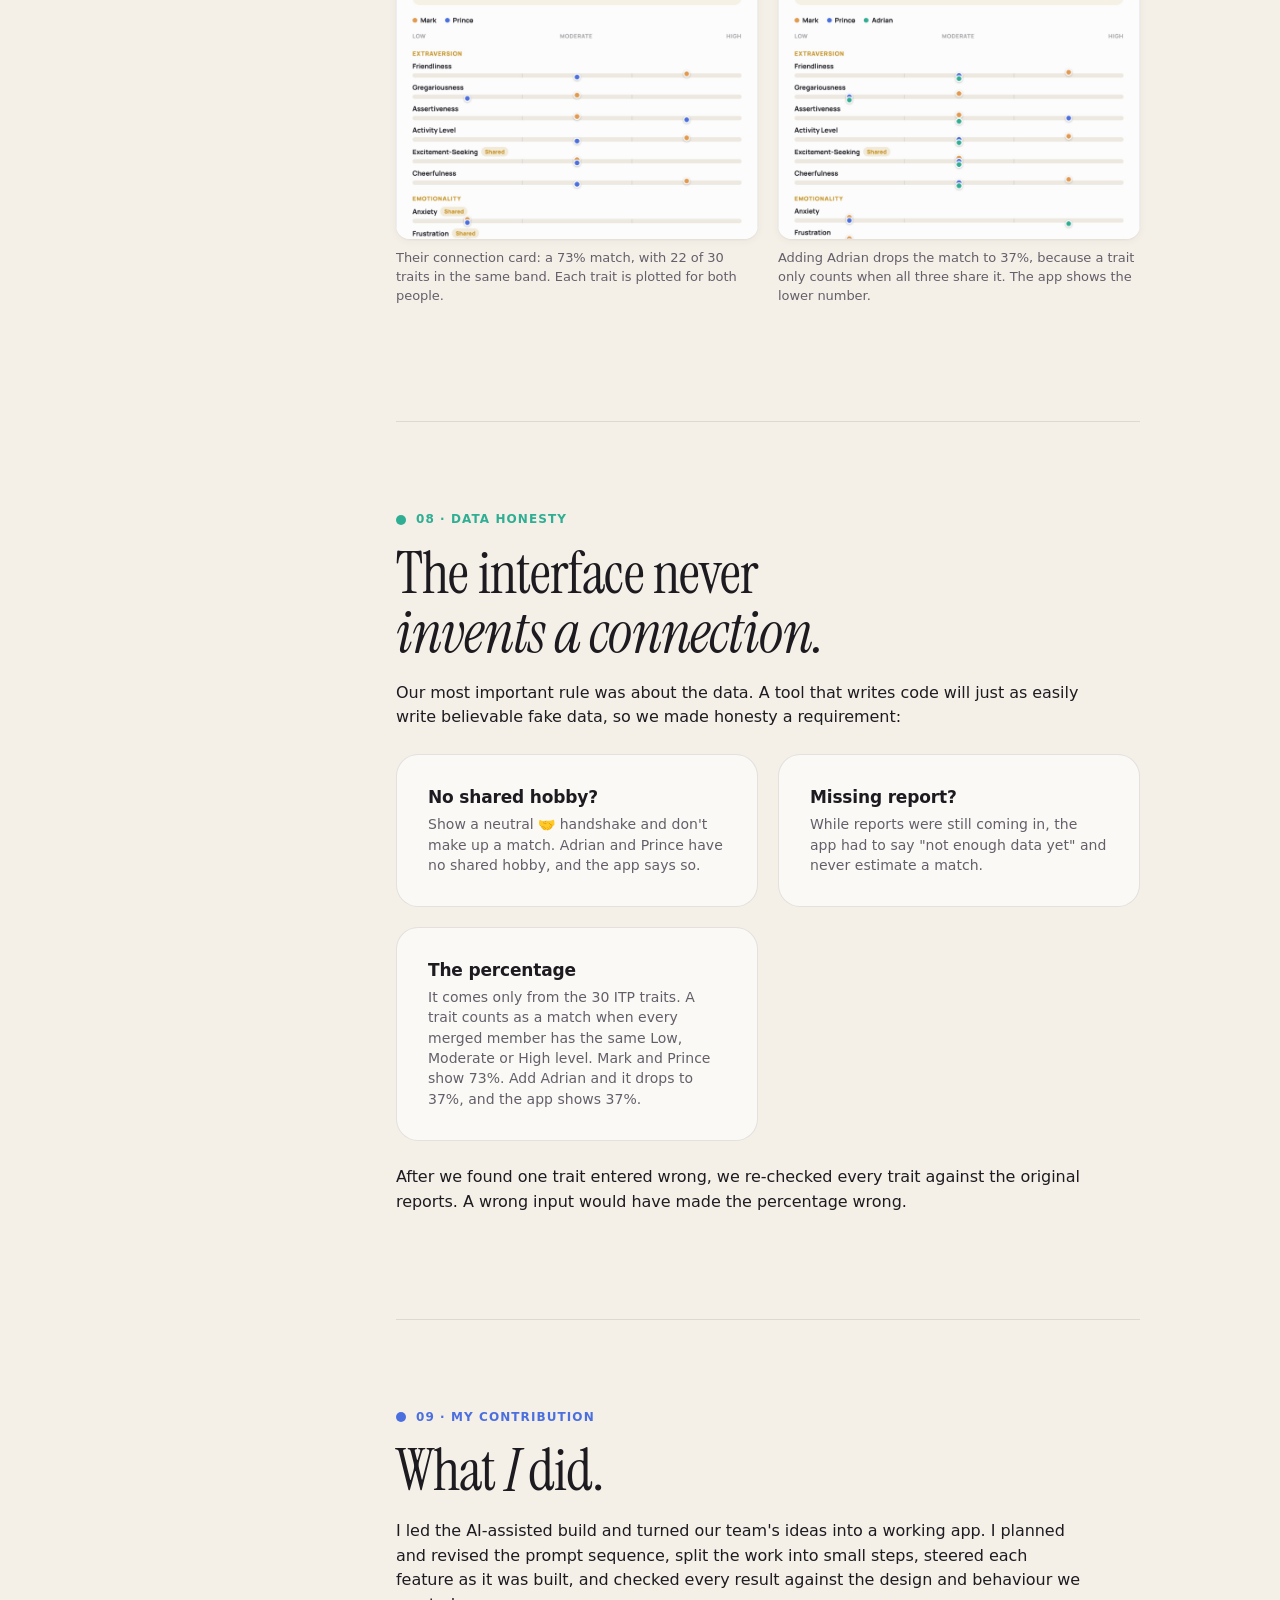
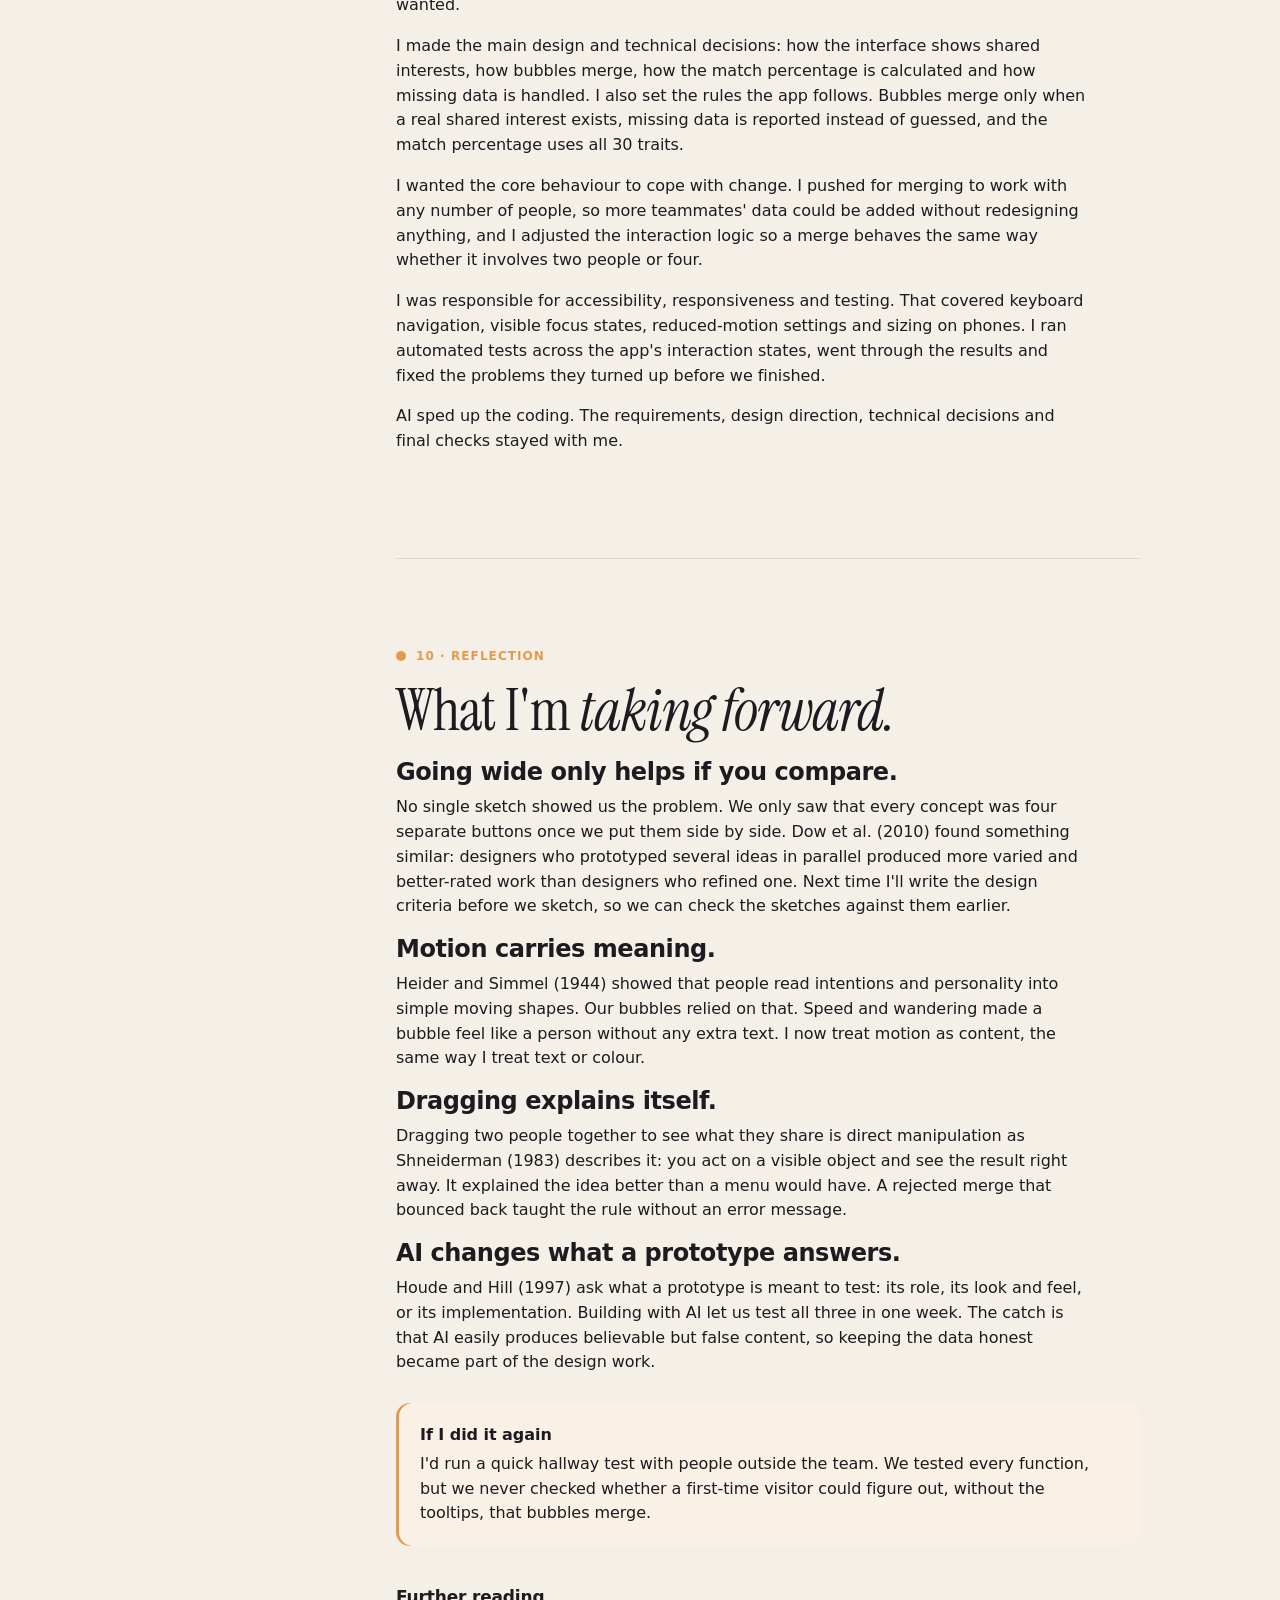
==== commit 8d5adc75: "Add Project 2 (TiltTwin) case study, philosophy v2, growth log entry" ====
--- a/project-1.html
+++ b/project-1.html
@@ -11,7 +11,7 @@
   <link rel="preconnect" href="https://fonts.googleapis.com">
   <link rel="preconnect" href="https://fonts.gstatic.com" crossorigin>
   <link rel="stylesheet" href="https://fonts.googleapis.com/css2?family=Instrument+Serif:ital@0;1&family=Manrope:wght@500;600;700;800&display=swap">
-  <link rel="stylesheet" href="css/style.css?v=6">
+  <link rel="stylesheet" href="css/style.css?v=7">
   <script>
     // Pick the theme before first paint: saved choice, else the system setting.
     (function () { var t; try { t = localStorage.getItem('theme'); } catch (e) {}
@@ -371,7 +371,7 @@
 
             <nav class="pager" aria-label="Project navigation">
               <a href="index.html#work">← All work</a>
-              <span class="muted">Project 2: coming soon</span>
+              <a href="project-2.html">Project 2: TiltTwin →</a>
             </nav>
           </section>
         </article>
@@ -386,7 +386,7 @@
     </div>
   </footer>
 
-  <script src="js/site.js?v=6"></script>
-  <script src="js/bubbles.js?v=6"></script>
+  <script src="js/site.js?v=7"></script>
+  <script src="js/bubbles.js?v=7"></script>
 </body>
 </html>
--- a/css/style.css
+++ b/css/style.css
@@ -697,3 +697,12 @@
   .js .reveal { opacity: 1; transform: none; }
   section { padding: 24px 0; }
 }
+
+/* ---- Project 2 additions ---- */
+.version-note { margin-top: 14px; padding-left: 14px; border-left: 3px solid var(--mark); color: var(--text-2); font-size: 0.9375rem; max-width: 620px; }
+code { font-family: ui-monospace, SFMono-Regular, Menlo, monospace; font-size: 0.88em; background: color-mix(in srgb, var(--text) 8%, transparent); padding: 0.1em 0.35em; border-radius: 5px; }
+.project.p2 .art { background: #0d1220; }
+.project.p2 .art img { object-position: 62% 78%; }
+.project.p2 .art .num { color: rgba(255,255,255,.28); }
+.matrix td { font-variant-numeric: tabular-nums; }
+.grid + p, .shots + p { margin-top: 24px; }
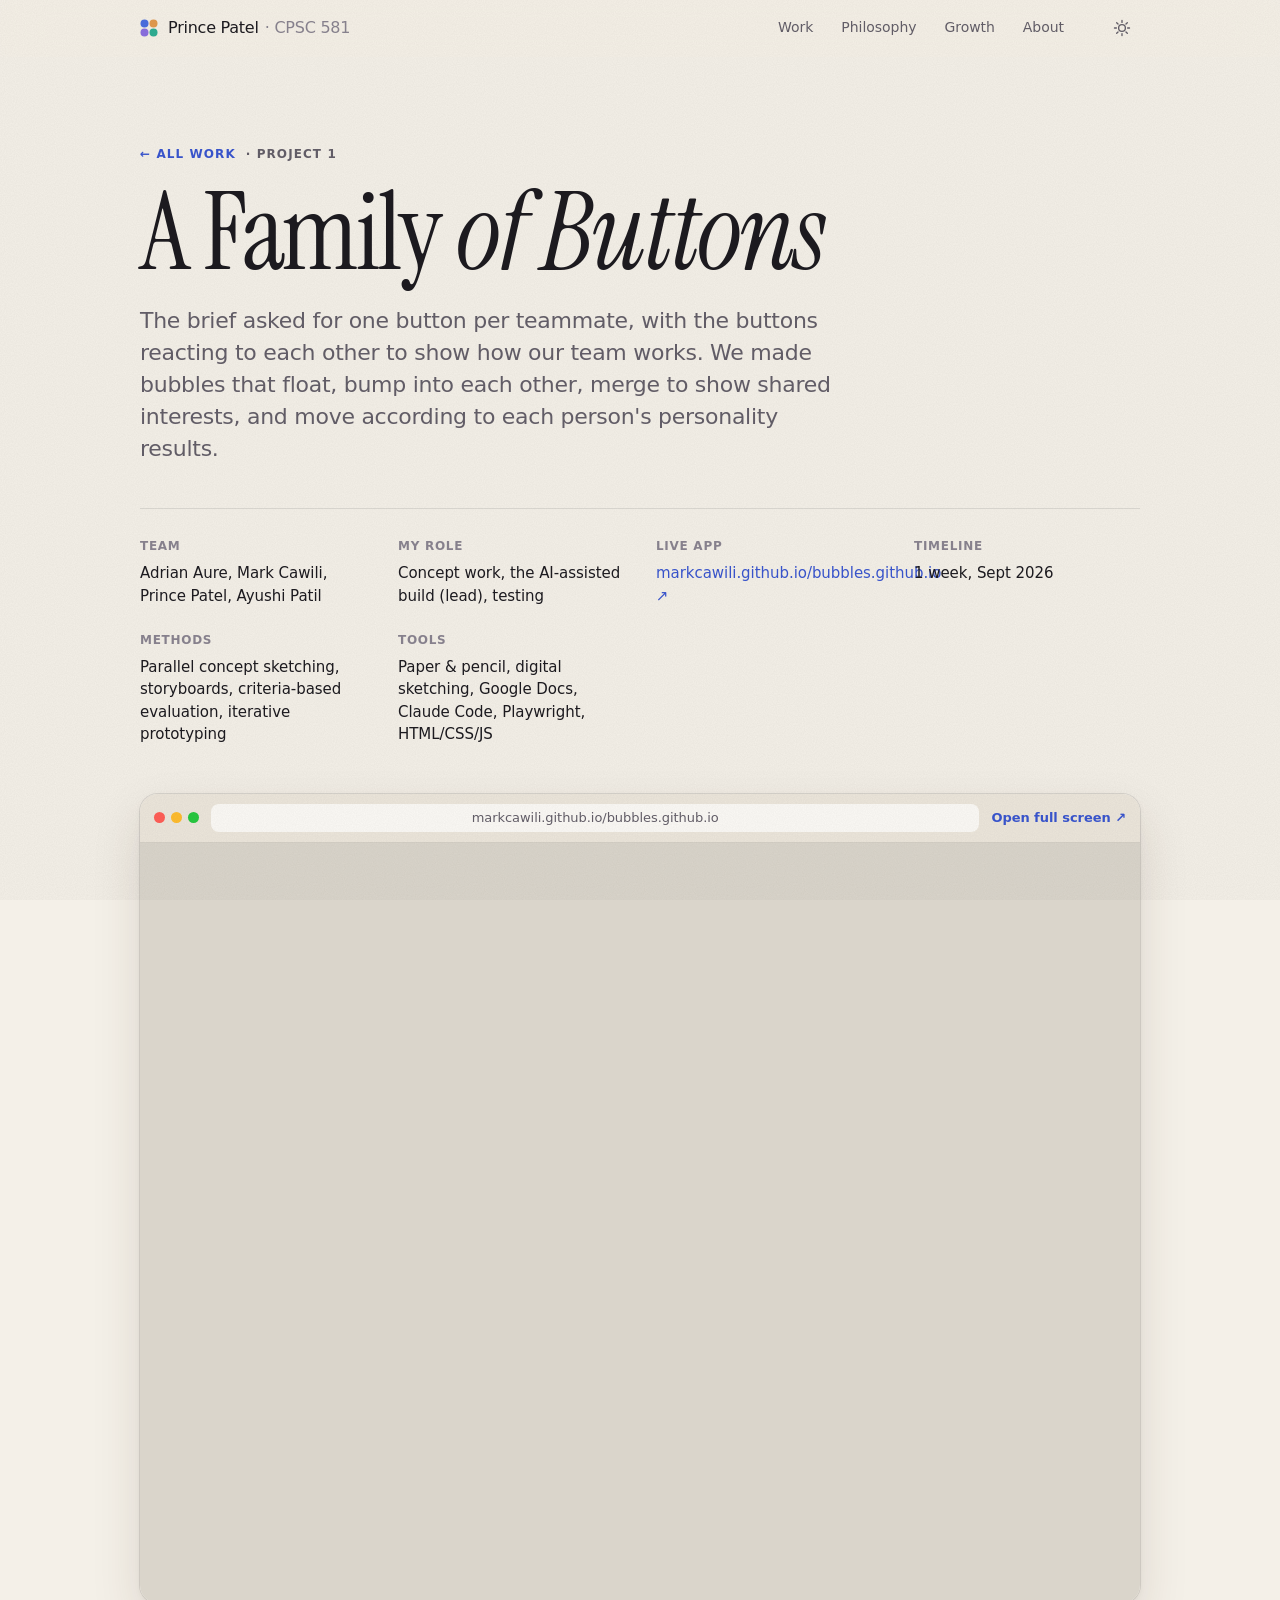
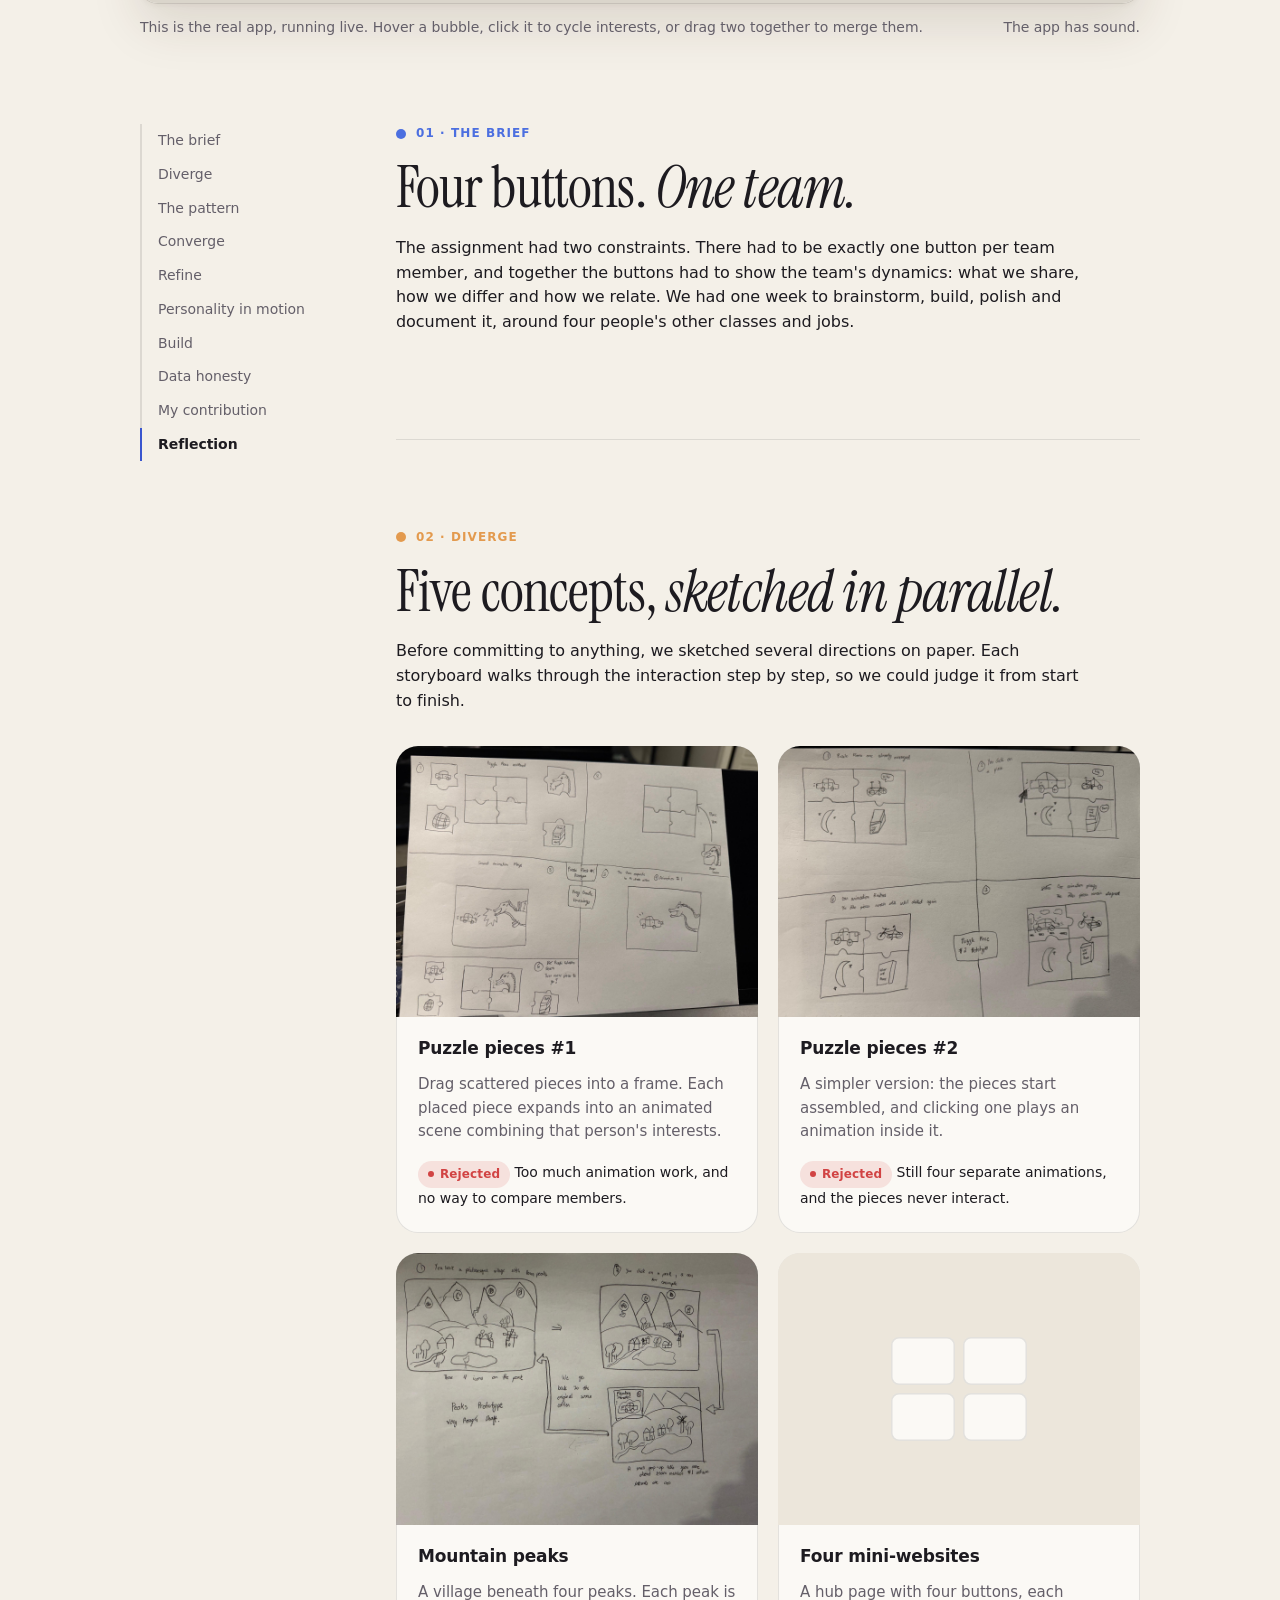
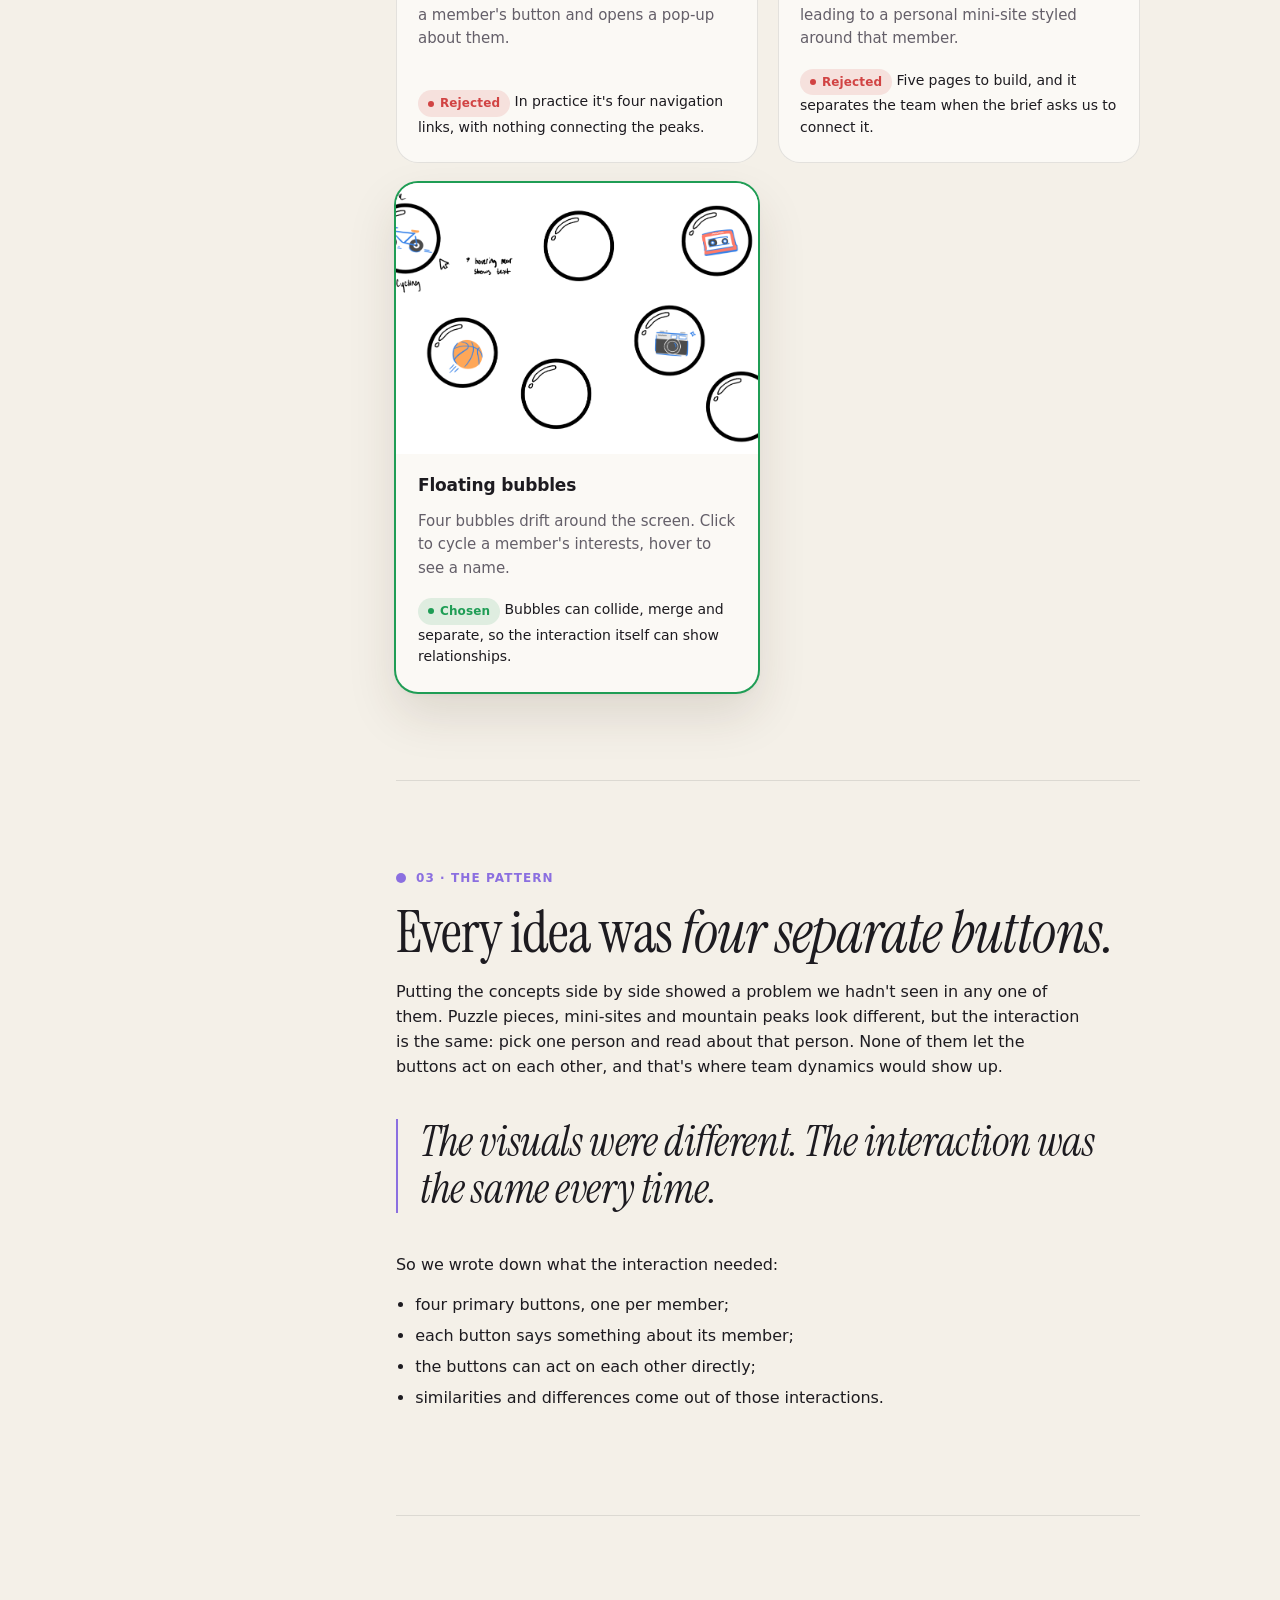
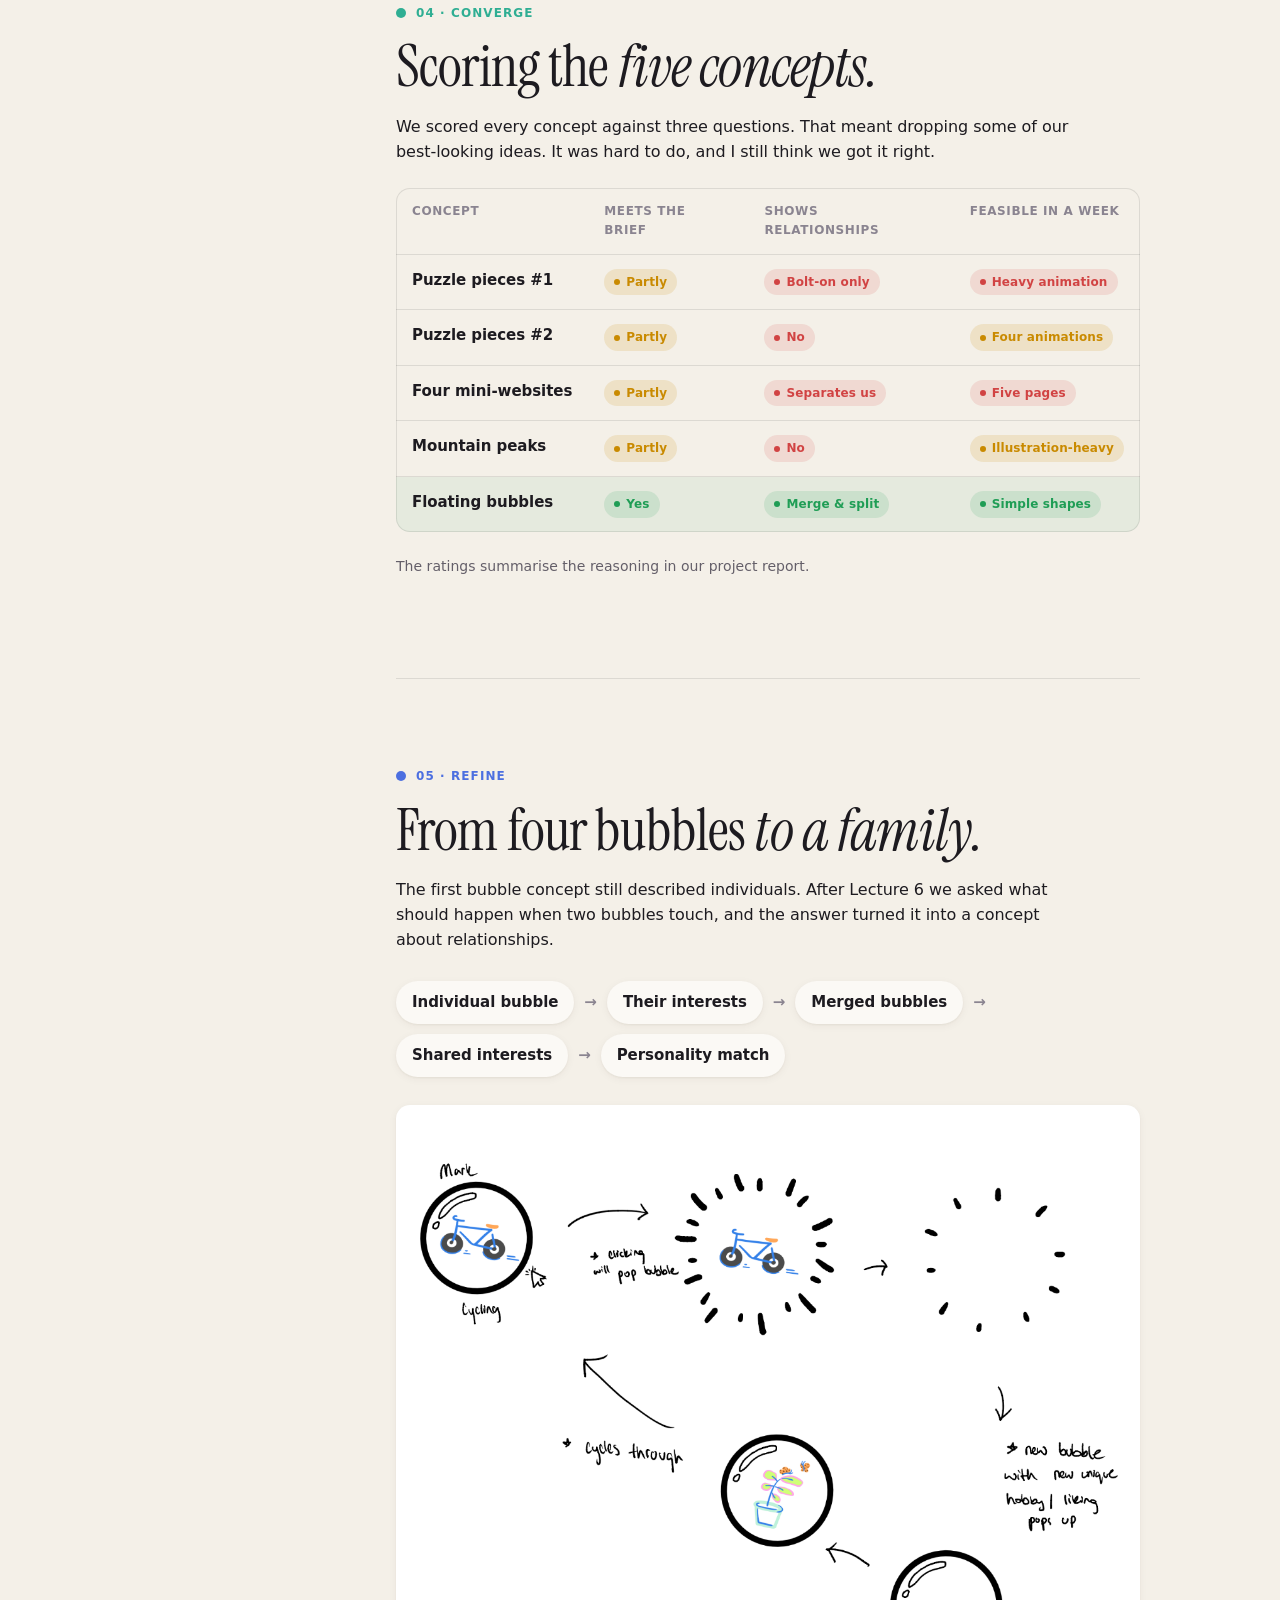
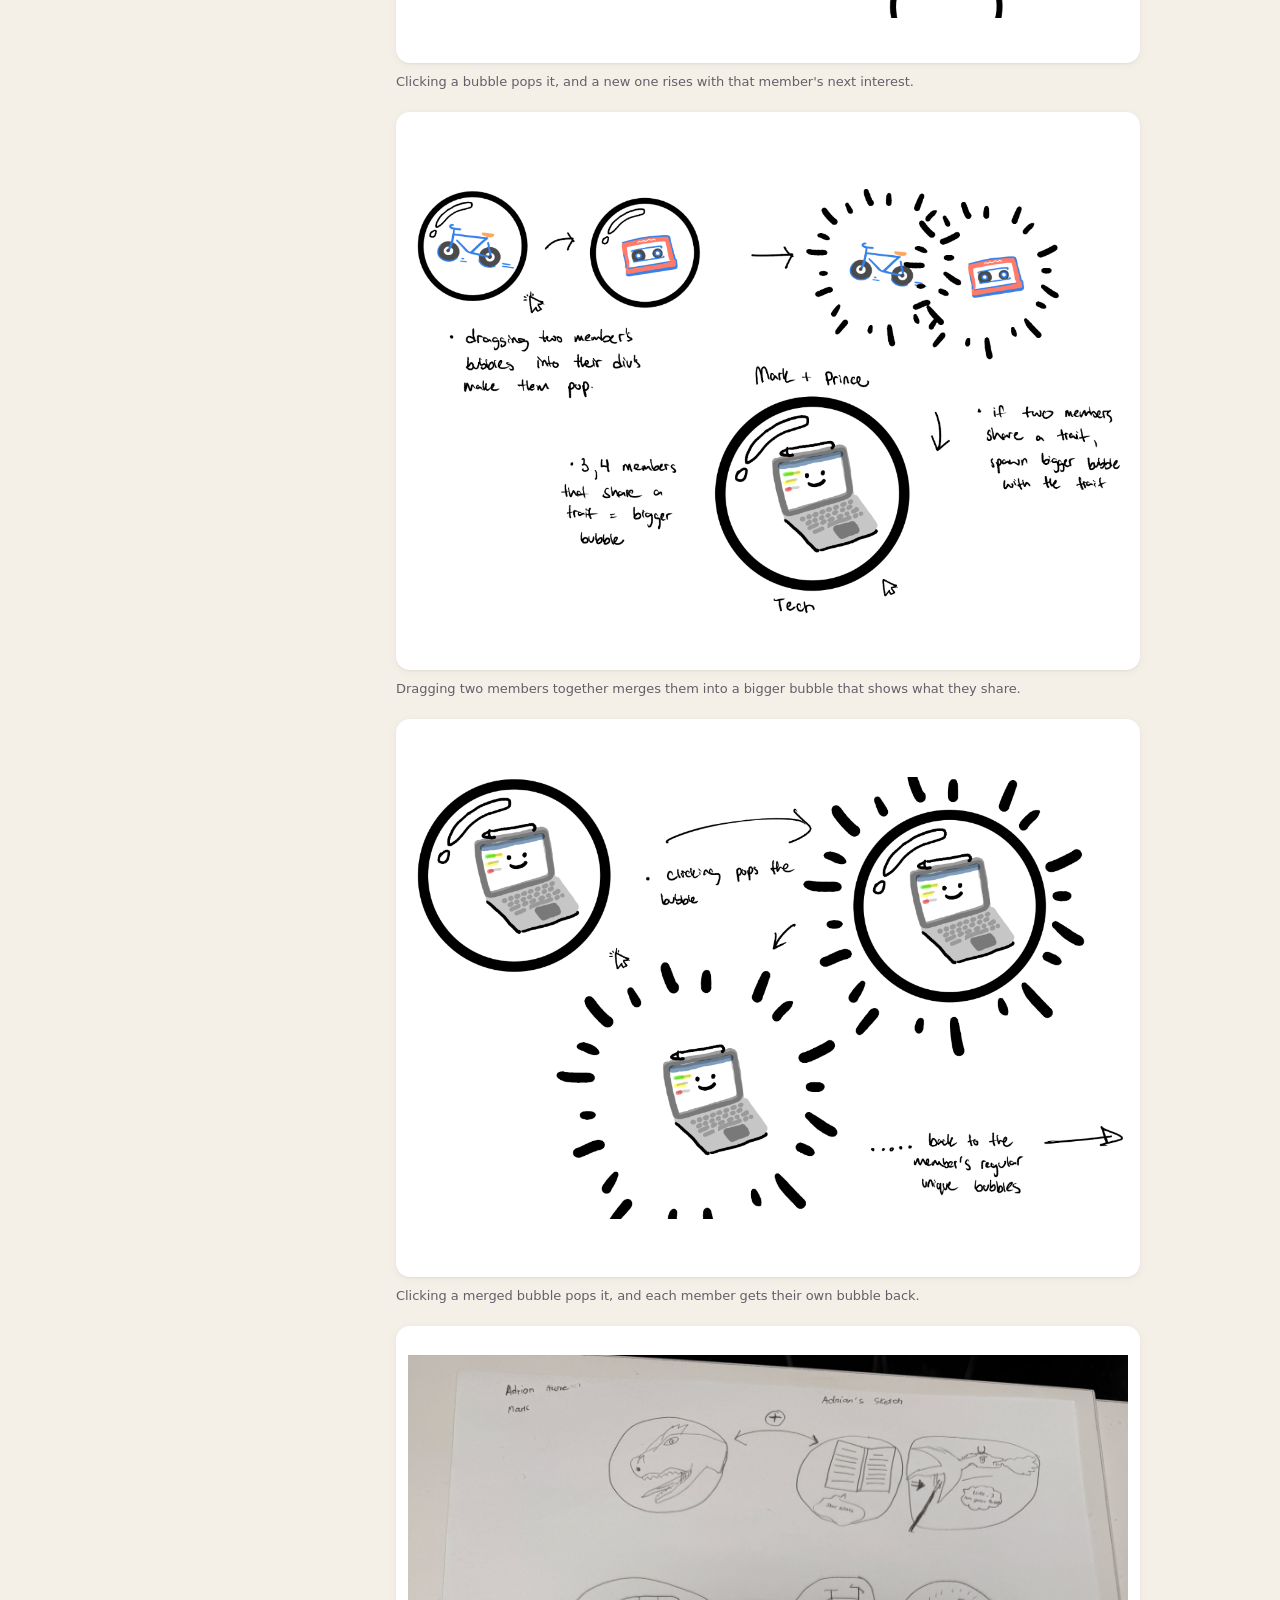
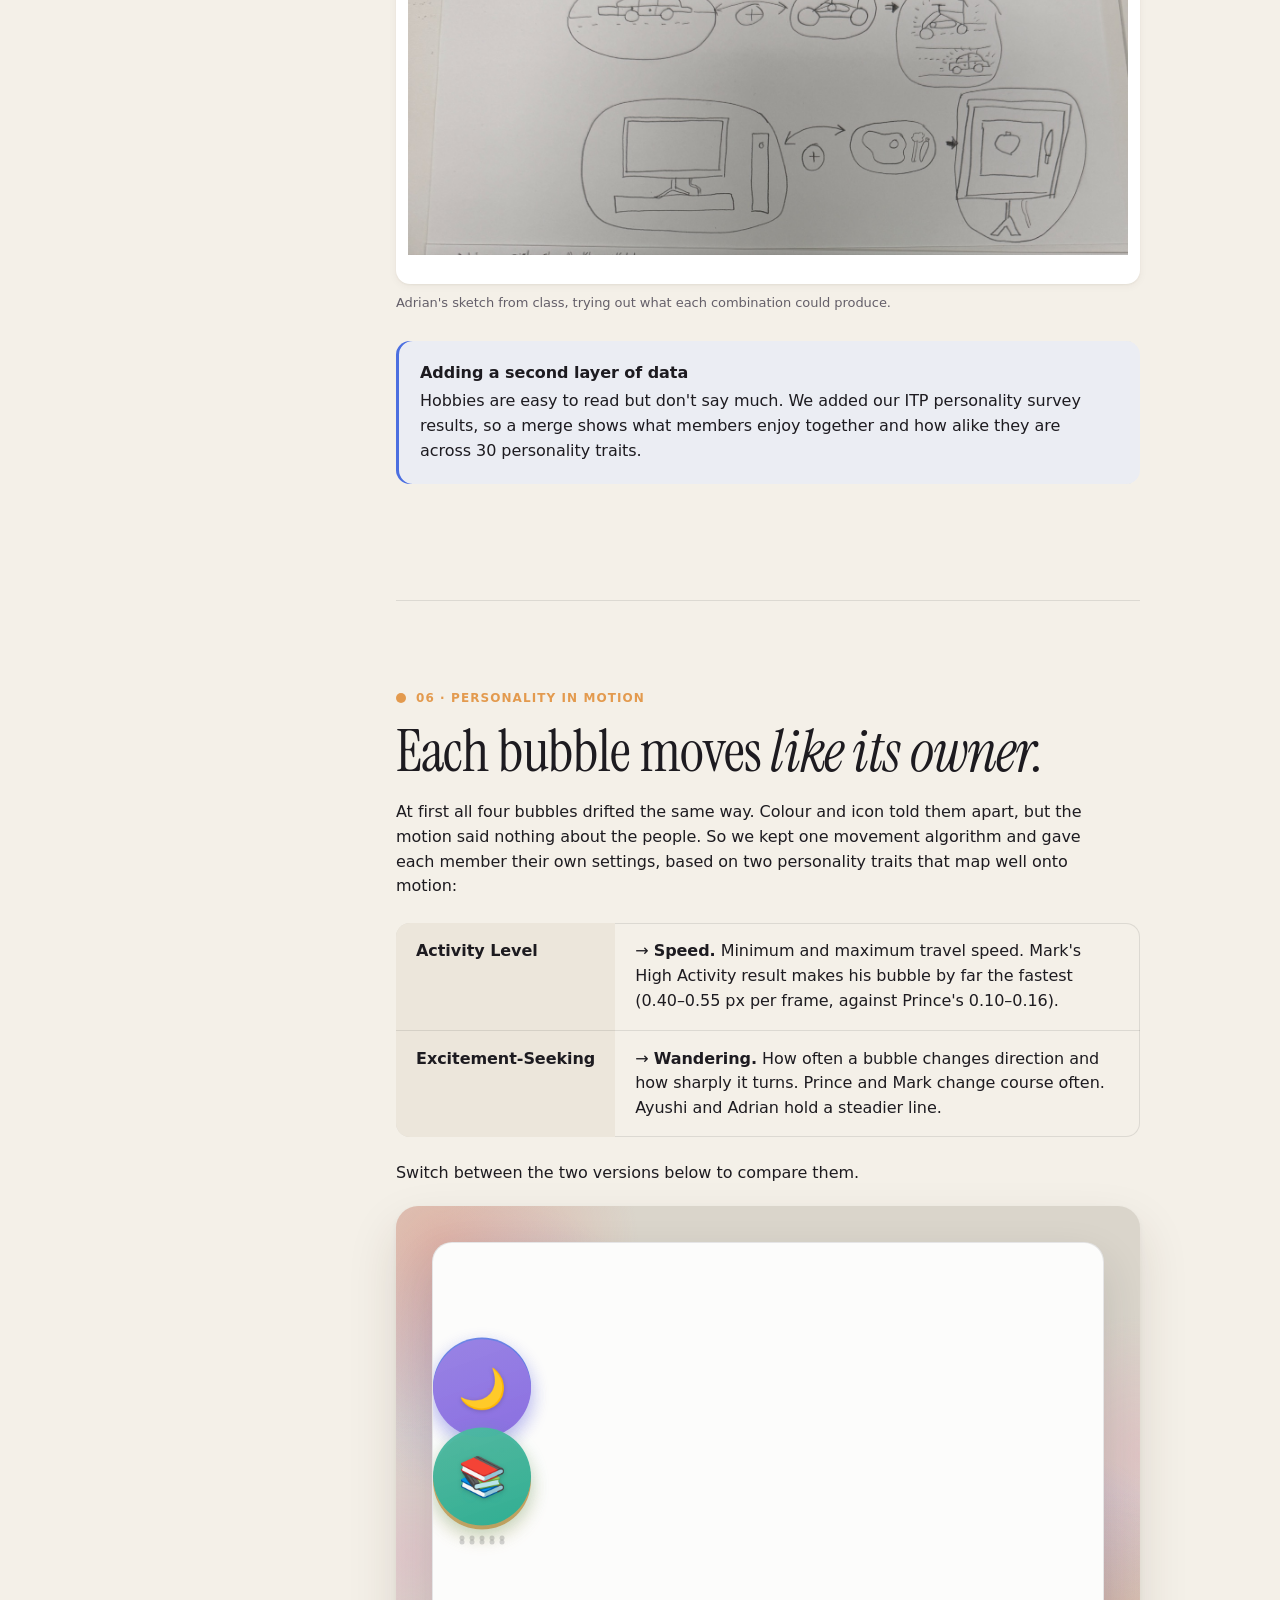
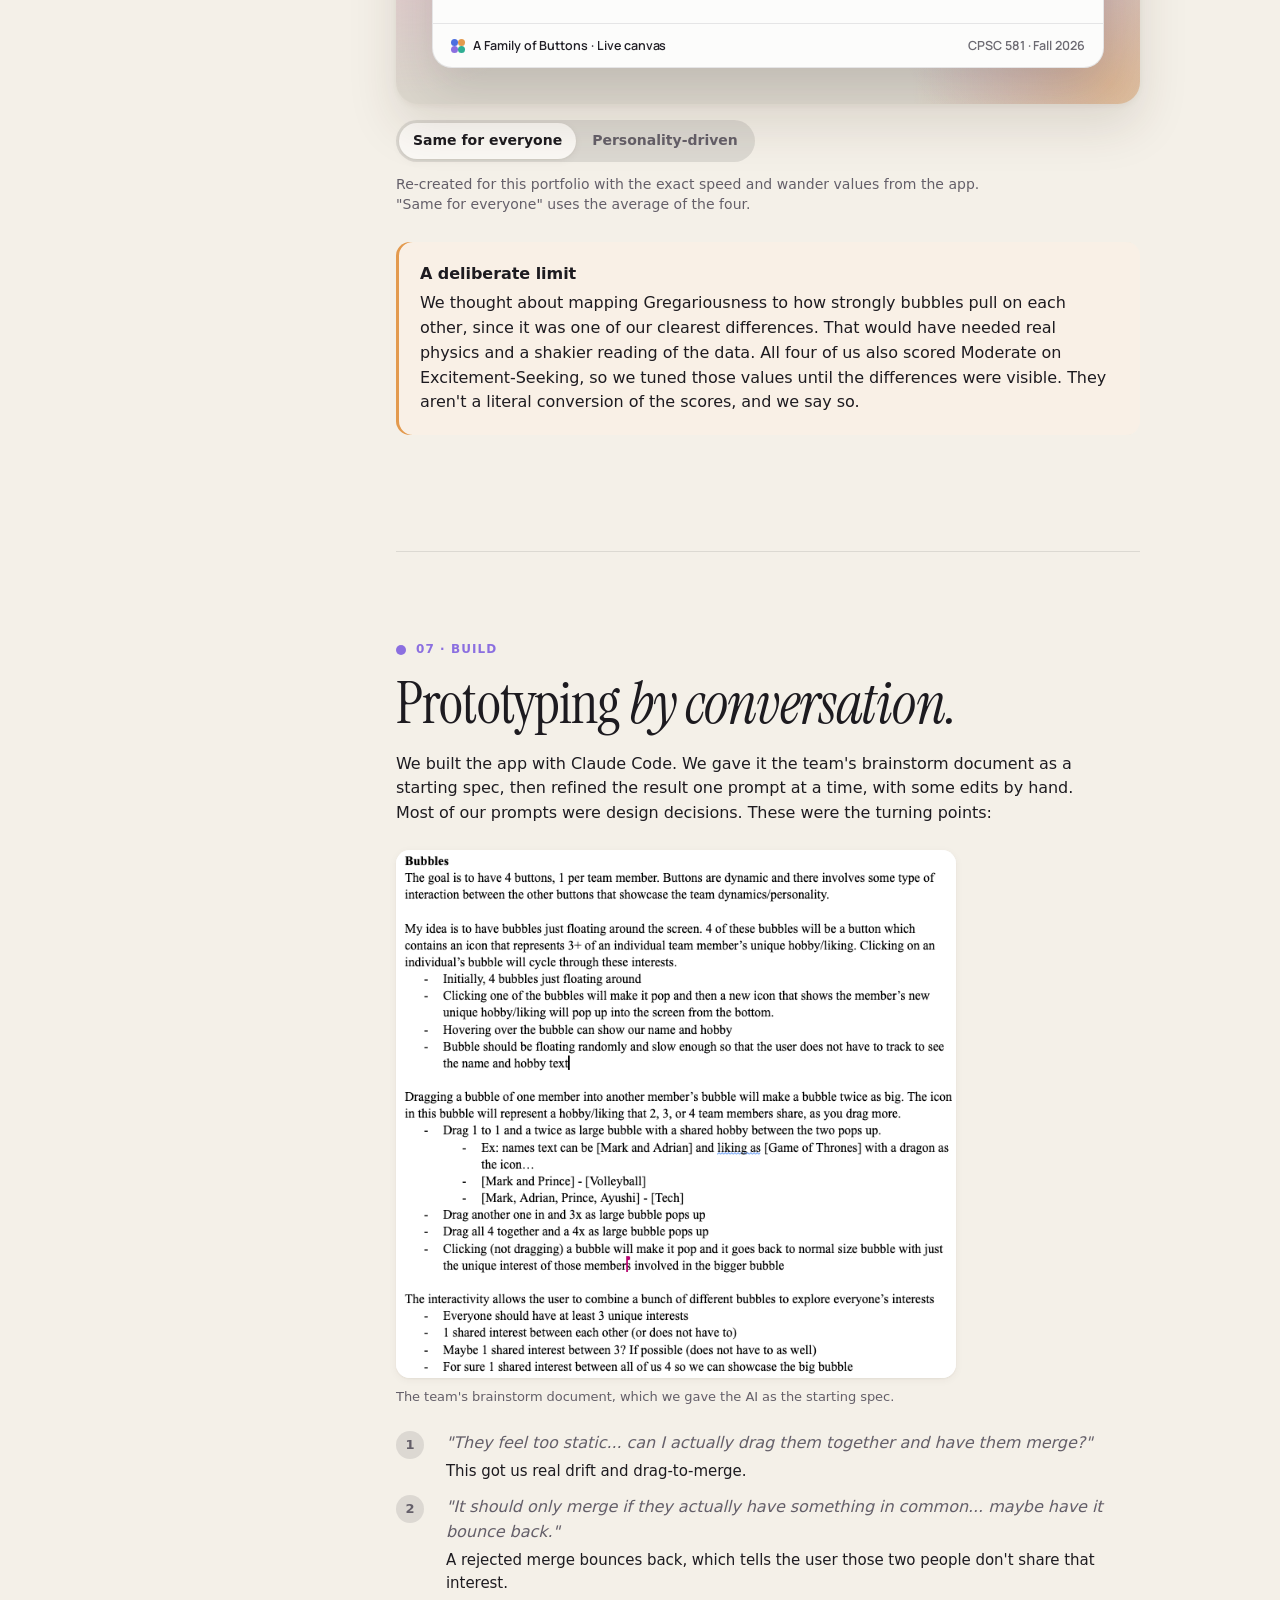
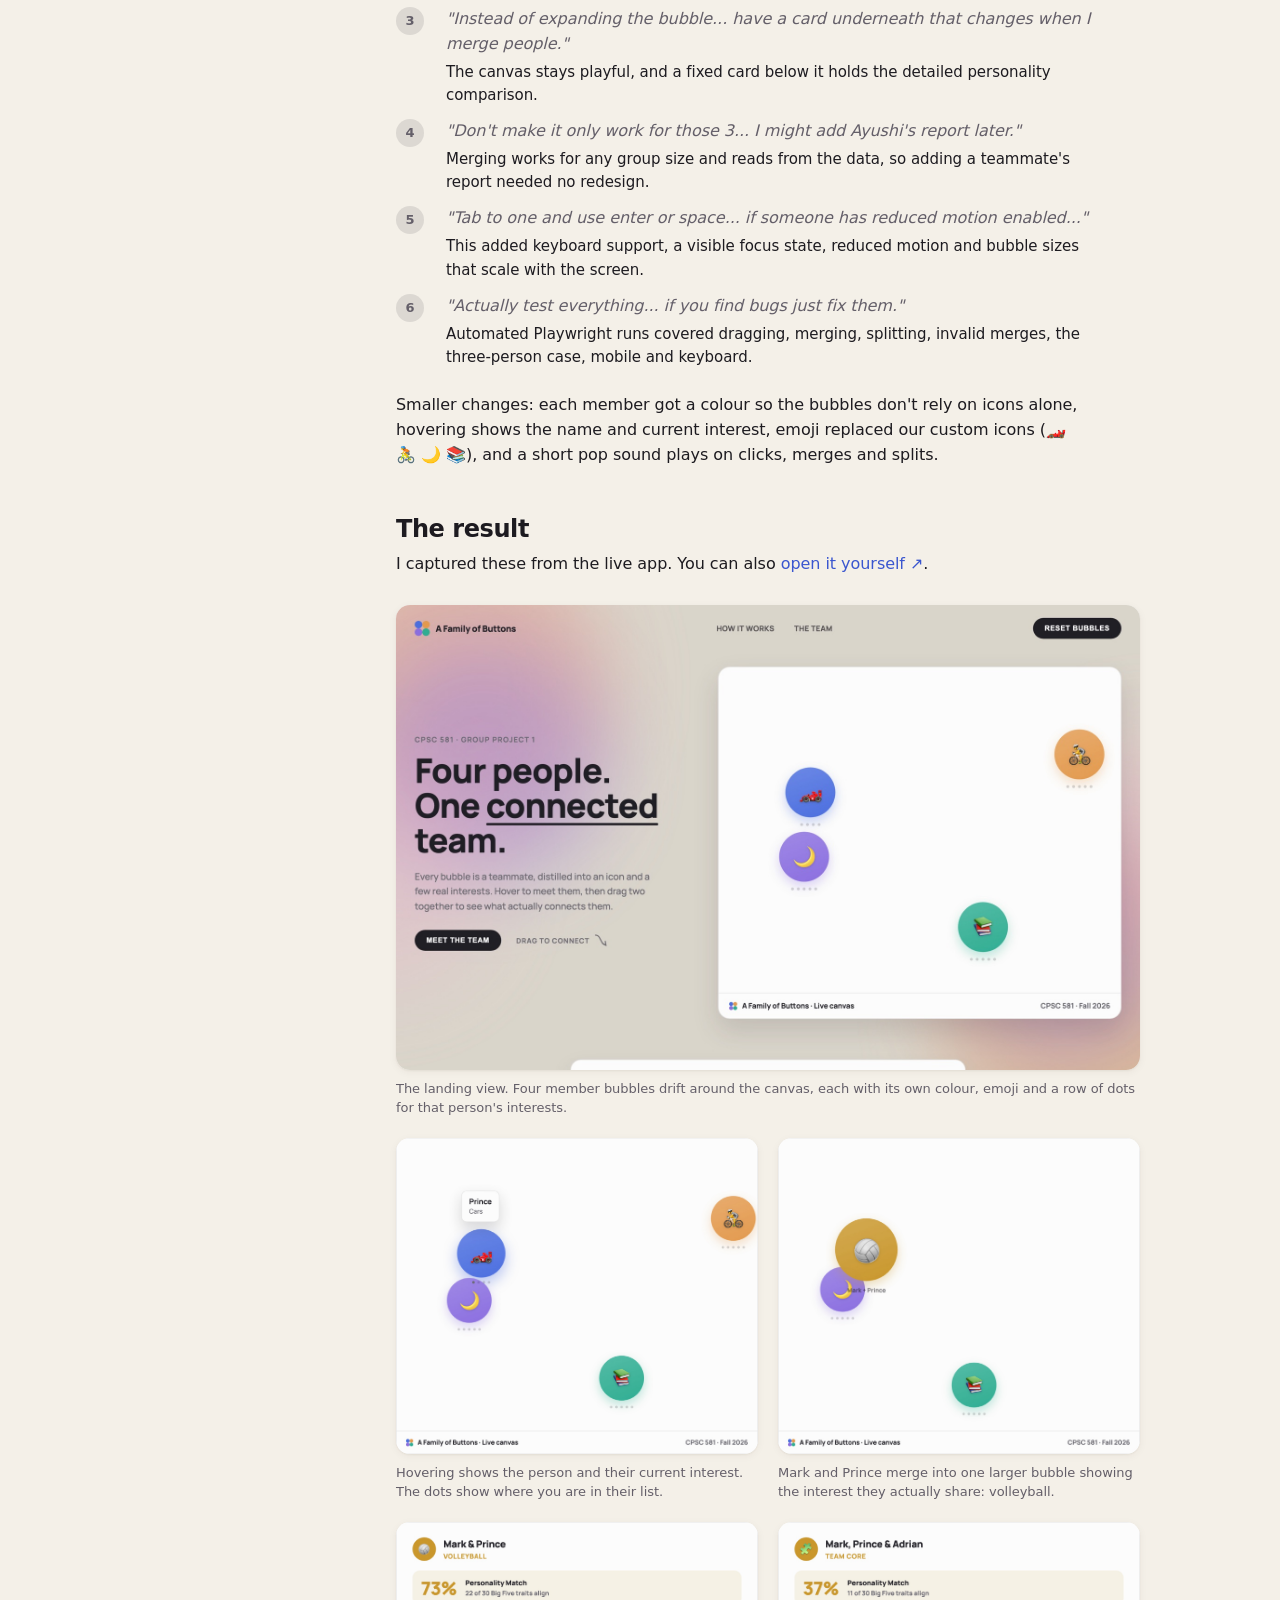
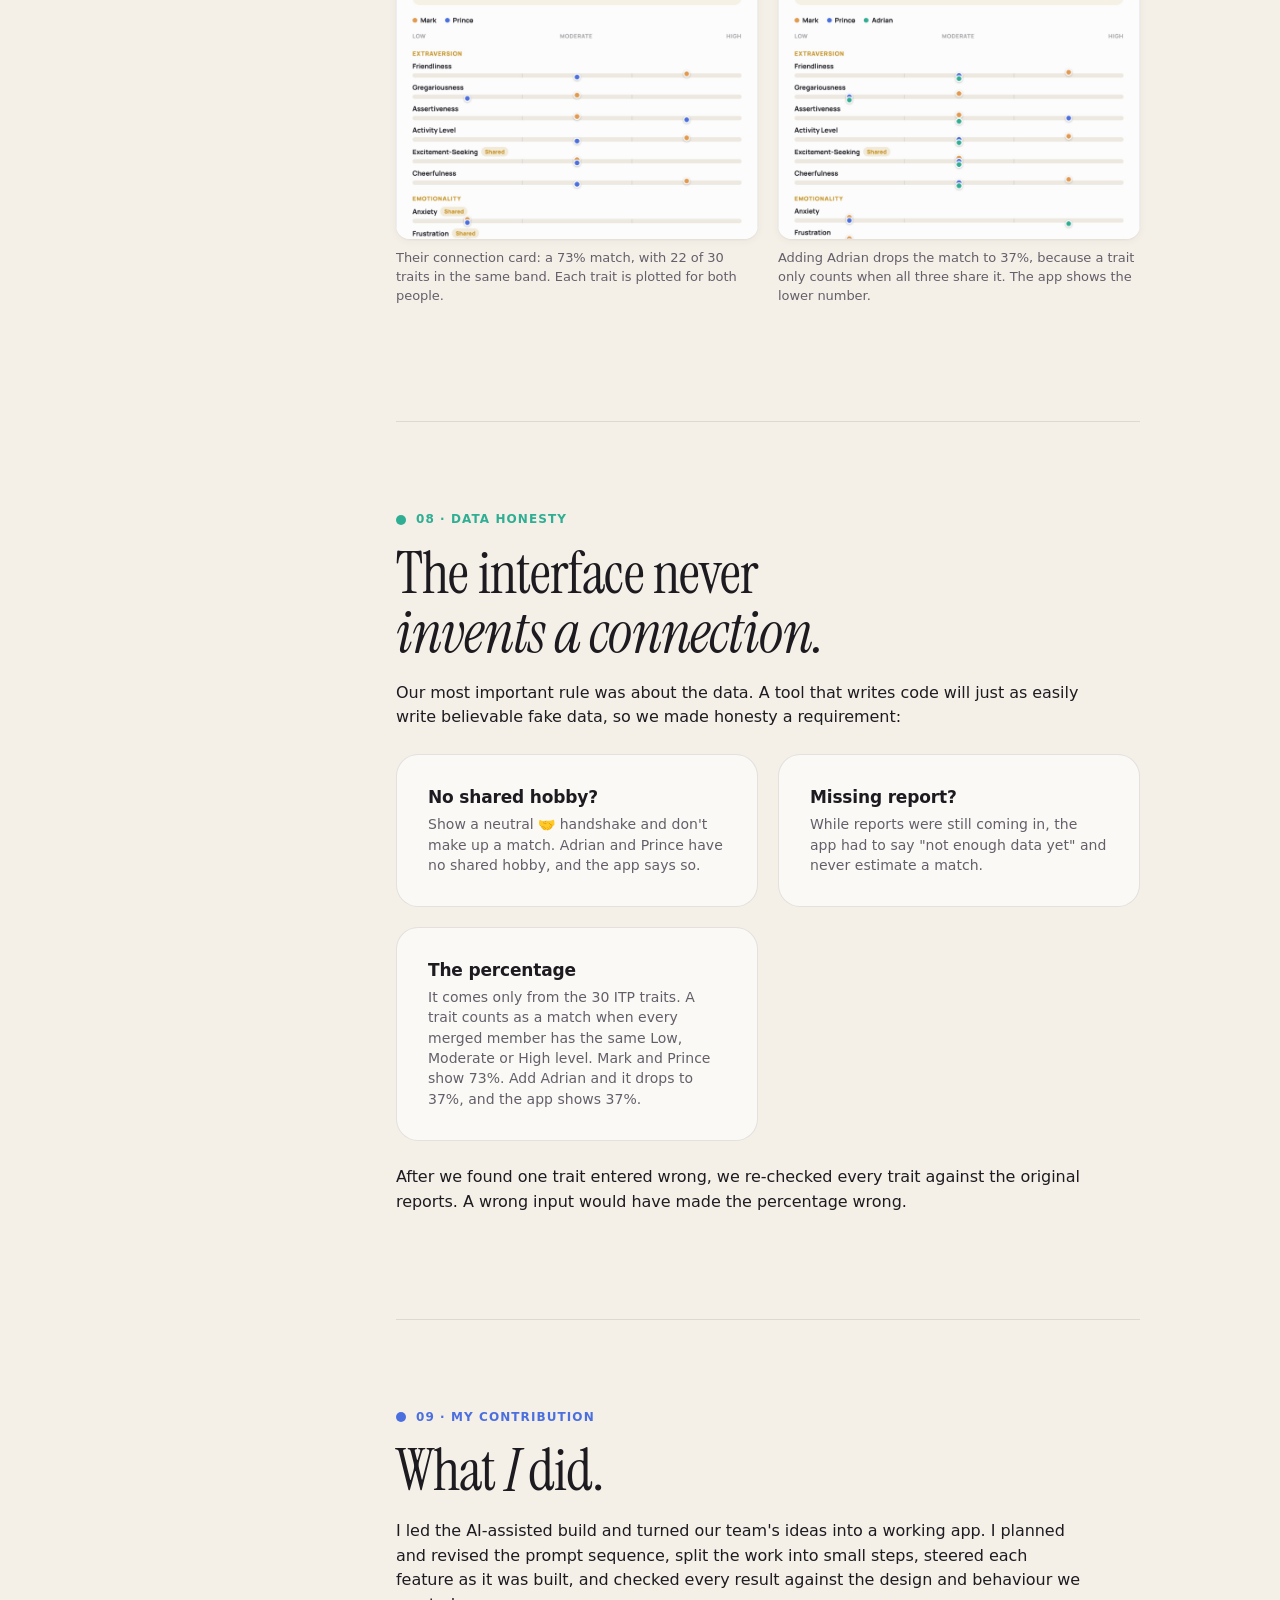
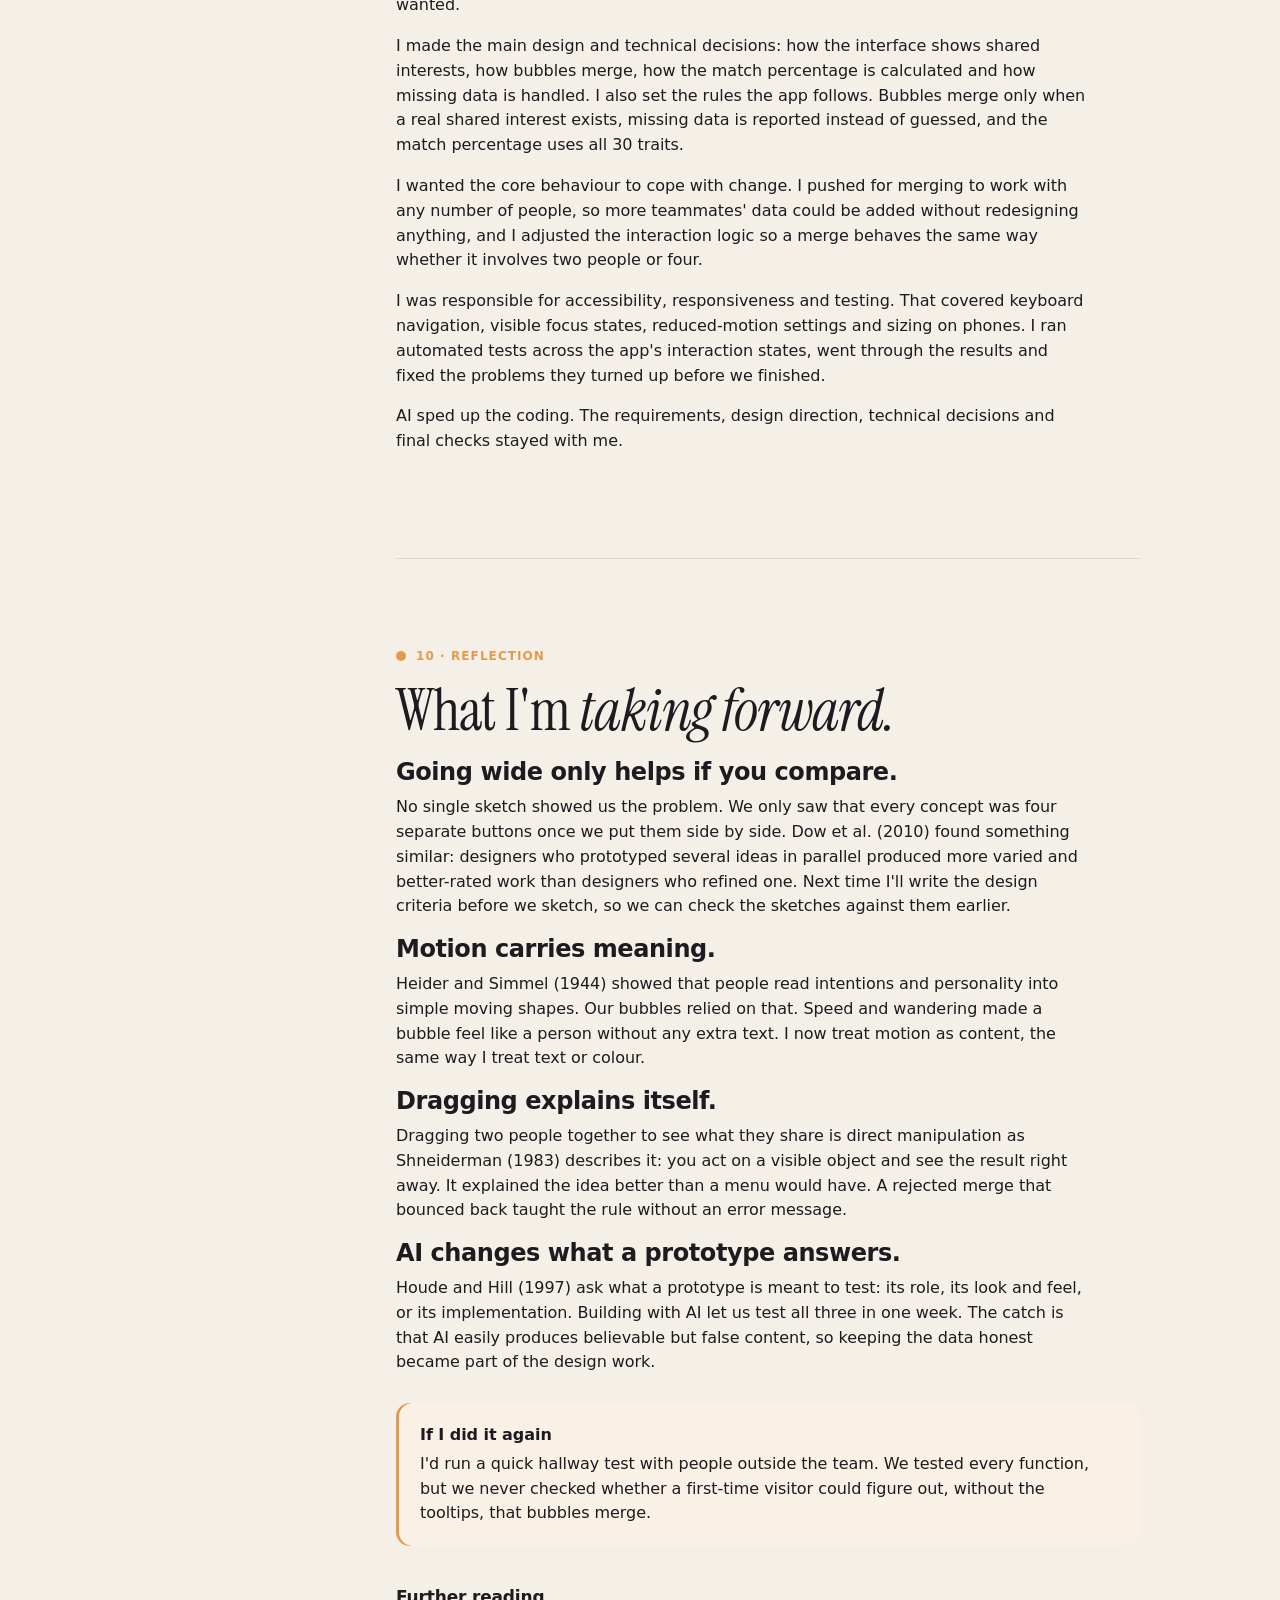
==== commit 16501984: "Rewrite AI disclosure and Project 2 contribution to match the team report" ====
--- a/project-1.html
+++ b/project-1.html
@@ -11,7 +11,7 @@
   <link rel="preconnect" href="https://fonts.googleapis.com">
   <link rel="preconnect" href="https://fonts.gstatic.com" crossorigin>
   <link rel="stylesheet" href="https://fonts.googleapis.com/css2?family=Instrument+Serif:ital@0;1&family=Manrope:wght@500;600;700;800&display=swap">
-  <link rel="stylesheet" href="css/style.css?v=7">
+  <link rel="stylesheet" href="css/style.css?v=8">
   <script>
     // Pick the theme before first paint: saved choice, else the system setting.
     (function () { var t; try { t = localStorage.getItem('theme'); } catch (e) {}
@@ -386,7 +386,7 @@
     </div>
   </footer>
 
-  <script src="js/site.js?v=7"></script>
-  <script src="js/bubbles.js?v=7"></script>
+  <script src="js/site.js?v=8"></script>
+  <script src="js/bubbles.js?v=8"></script>
 </body>
 </html>
--- a/css/style.css
+++ b/css/style.css
@@ -706,3 +706,4 @@
 .project.p2 .art .num { color: rgba(255,255,255,.28); }
 .matrix td { font-variant-numeric: tabular-nums; }
 .grid + p, .shots + p { margin-top: 24px; }
+.ai-use .span { grid-column: 1 / -1; } .ai-use p { margin: 0 0 10px; } .ai-use ul + p { margin-top: 12px; }
